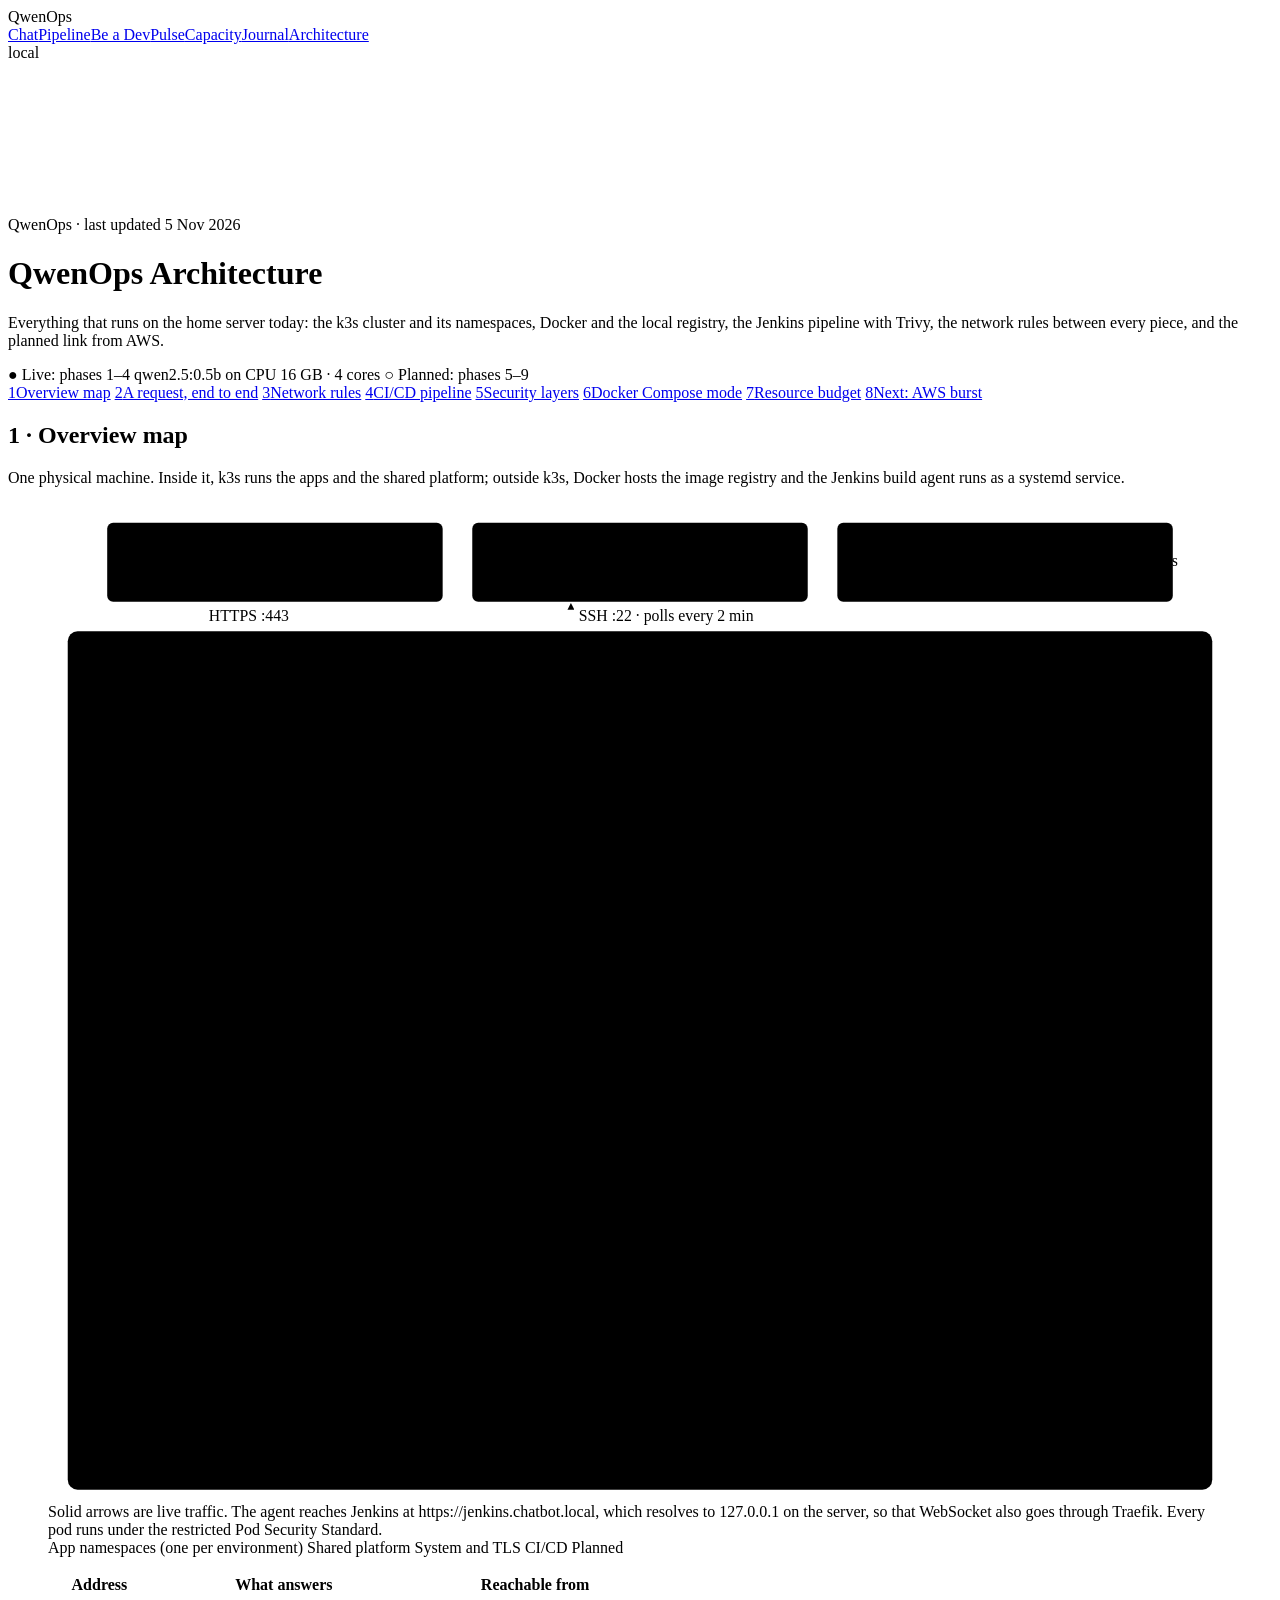
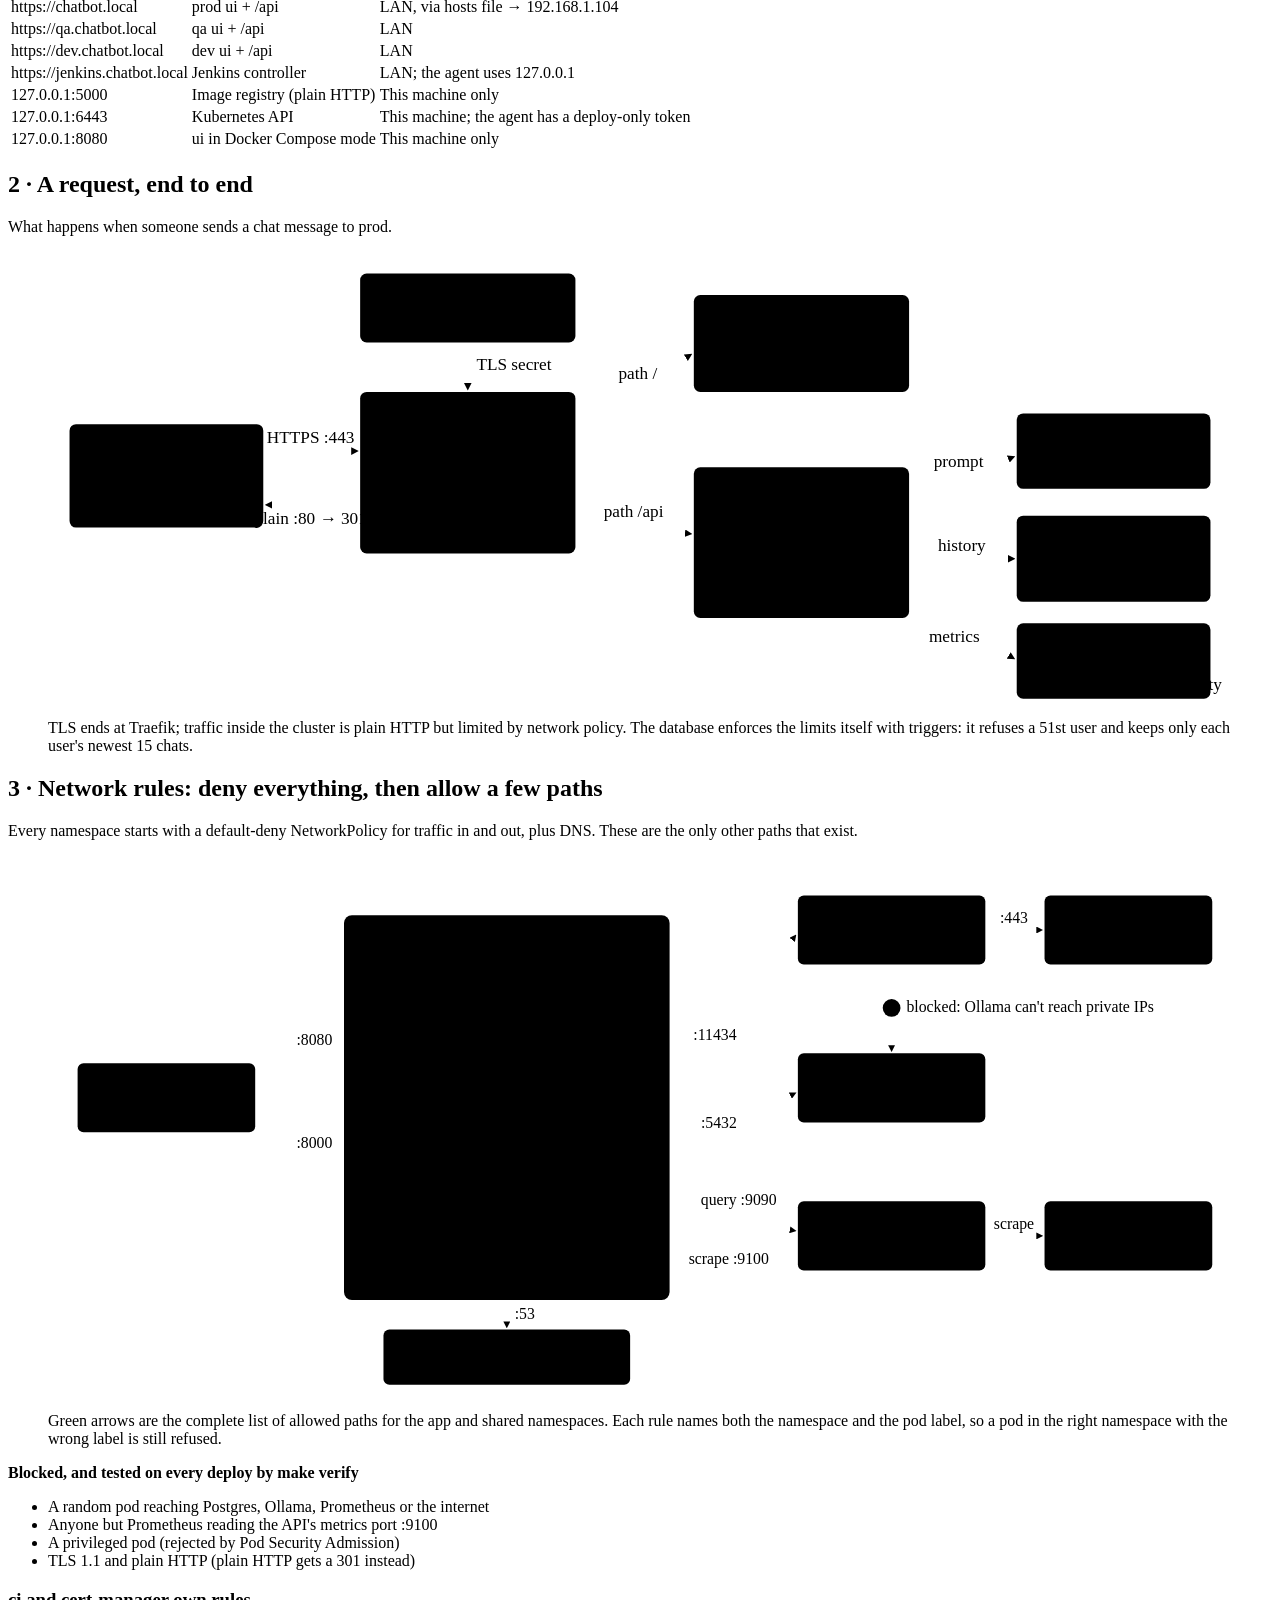
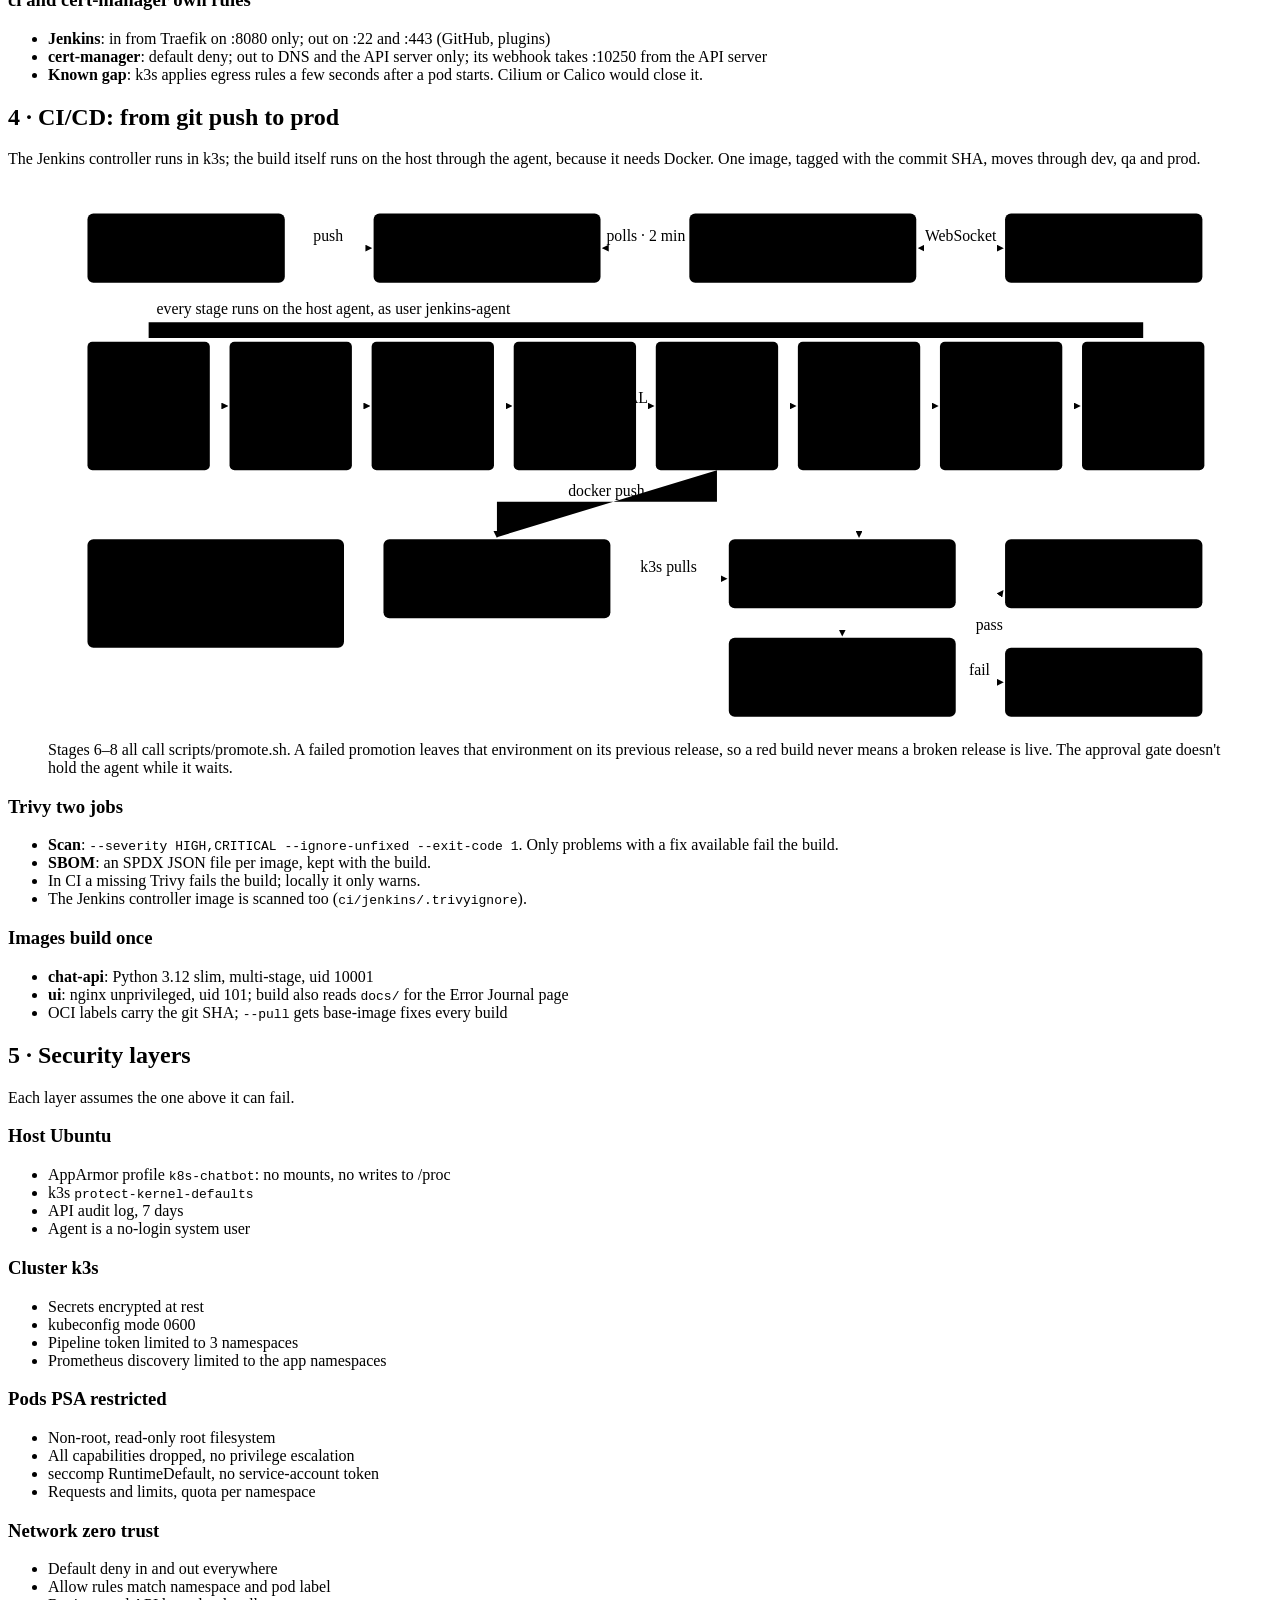
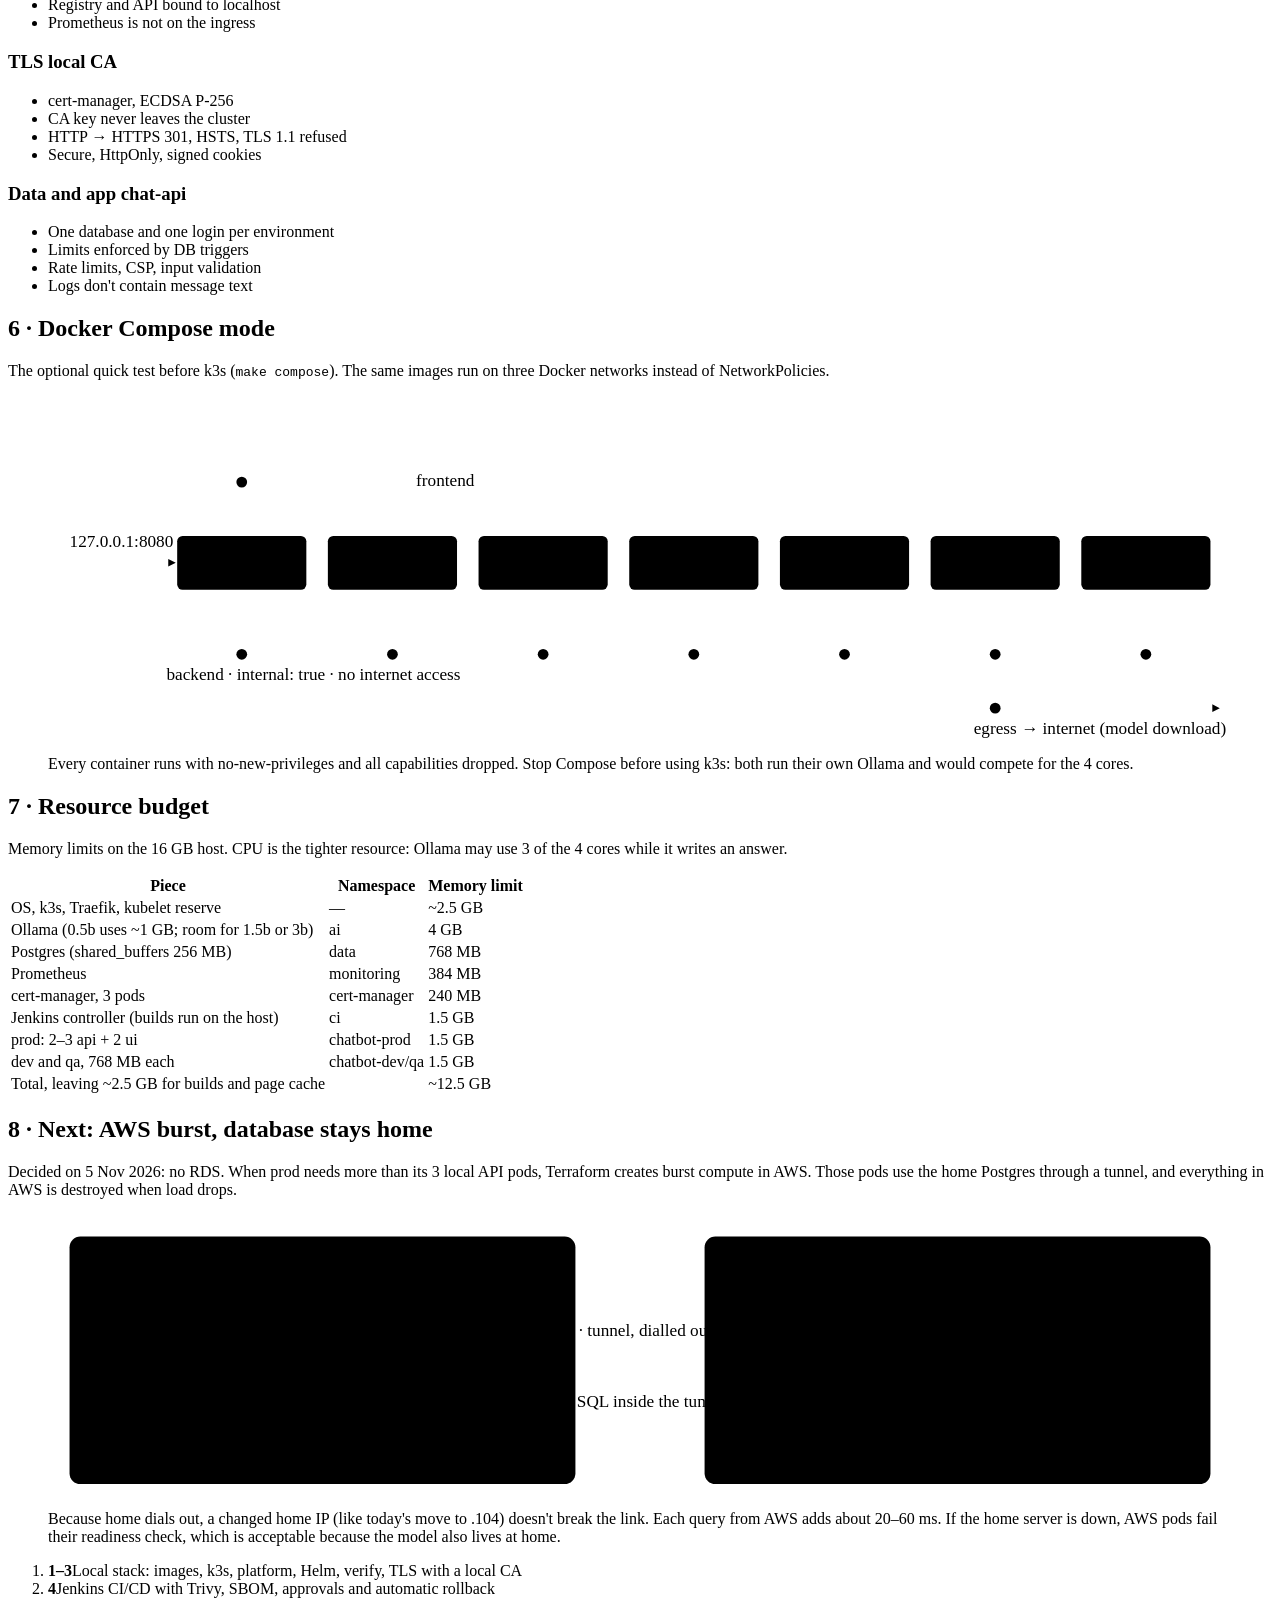
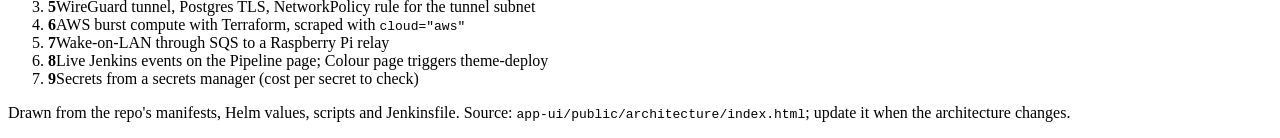
==== app-ui/public/architecture/index.html @ 025d4167 "feat(ui): architecture page at /architecture/ Diagrams of the whole setup: overview map of the host " ====
<!doctype html>
<html lang="en">
<head>
  <meta charset="utf-8">
  <meta name="viewport" content="width=device-width, initial-scale=1">
  <title>Architecture</title>
  <link rel="stylesheet" href="/styles.css">
  <link rel="stylesheet" href="/architecture/architecture.css">
</head>
<body>
  <header>
    <div class="brand">Qwen<span>Ops</span></div>
    <nav><a href="/">Chat</a><a href="/pipeline/">Pipeline</a><a href="/dev/">Be a Dev</a><a href="/pulse/">Pulse</a><a href="/capacity/">Capacity</a><a href="/journal/">Journal</a><a href="/architecture/">Architecture</a></nav>
    <div class="env">local</div>
  </header>
  <main class="wide arch">
<!-- shared arrowheads -->
<svg class="defs-svg" aria-hidden="true" focusable="false">
  <defs>
    <marker id="ah" viewBox="0 0 10 10" refX="9" refY="5" markerWidth="7" markerHeight="7" orient="auto-start-reverse"><path d="M0,0 L10,5 L0,10 z" class="mk"/></marker>
    <marker id="ah-a" viewBox="0 0 10 10" refX="9" refY="5" markerWidth="7" markerHeight="7" orient="auto-start-reverse"><path d="M0,0 L10,5 L0,10 z" class="mk-a"/></marker>
    <marker id="ah-d" viewBox="0 0 10 10" refX="9" refY="5" markerWidth="7" markerHeight="7" orient="auto-start-reverse"><path d="M0,0 L10,5 L0,10 z" class="mk-d"/></marker>
    <marker id="ah-p" viewBox="0 0 10 10" refX="9" refY="5" markerWidth="7" markerHeight="7" orient="auto-start-reverse"><path d="M0,0 L10,5 L0,10 z" class="mk-p"/></marker>
  </defs>
</svg>
<div class="arch-head">
  <div class="eyebrow">QwenOps · last updated 5 Nov 2026</div>
  <h1>QwenOps Architecture</h1>
  <p class="lede">Everything that runs on the home server today: the k3s cluster and its namespaces, Docker and the local registry, the Jenkins pipeline with Trivy, the network rules between every piece, and the planned link from AWS.</p>
  <div class="pills">
    <span class="pill live">● Live: phases 1–4</span>
    <span class="pill">qwen2.5:0.5b on CPU</span>
    <span class="pill">16 GB · 4 cores</span>
    <span class="pill plan">○ Planned: phases 5–9</span>
  </div>
  <nav class="toc" aria-label="Sections">
    <a href="#overview"><span>1</span>Overview map</a>
    <a href="#request"><span>2</span>A request, end to end</a>
    <a href="#network"><span>3</span>Network rules</a>
    <a href="#pipeline"><span>4</span>CI/CD pipeline</a>
    <a href="#security"><span>5</span>Security layers</a>
    <a href="#compose"><span>6</span>Docker Compose mode</a>
    <a href="#budget"><span>7</span>Resource budget</a>
    <a href="#next"><span>8</span>Next: AWS burst</a>
  </nav>
</div>

<!-- 1. OVERVIEW -->
<section id="overview">
  <div class="sec-head">
    <h2>1 · Overview map</h2>
    <p>One physical machine. Inside it, k3s runs the apps and the shared platform; outside k3s, Docker hosts the image registry and the Jenkins build agent runs as a systemd service.</p>
  </div>
  <figure>
    <div class="sheet">
    <svg viewBox="0 0 1200 1010" role="img" aria-label="The home server runs k3s with kube-system, ci and cert-manager namespaces on top, three app namespaces in the middle, and shared ai, data and monitoring namespaces below. Docker, the Jenkins agent and host hardening sit outside k3s. The browser reaches Traefik over HTTPS; Jenkins polls GitHub.">
      <!-- external -->
      <rect class="ext" x="60" y="20" width="340" height="80" rx="6"/>
      <text x="76" y="44" class="b">Your laptop or phone</text>
      <text x="76" y="64" class="s">Browser · hosts file points to 192.168.1.104</text>
      <text x="76" y="82" class="s">Trusts certs/chatbot-local-ca.crt</text>

      <rect class="ext" x="430" y="20" width="340" height="80" rx="6"/>
      <text x="446" y="44" class="b">GitHub · private repo</text>
      <text x="446" y="64" class="s">master branch · read-only deploy key</text>
      <text x="446" y="82" class="s">Every push runs the pipeline</text>

      <rect class="ext" x="800" y="20" width="340" height="80" rx="6"/>
      <text x="816" y="44" class="b">Public internet</text>
      <text x="816" y="64" class="s">Ollama model registry · image and package mirrors</text>
      <text x="816" y="82" class="s">Reached only by Ollama, Jenkins and host builds</text>

      <!-- host -->
      <rect class="g-host" x="20" y="130" width="1160" height="870" rx="10"/>
      <text x="40" y="155" class="lab">HOME SERVER</text>
      <text x="1160" y="155" text-anchor="end" class="s">Ubuntu 26.10 · 192.168.1.104 wired / .105 Wi-Fi · 16 GB RAM · 4 cores</text>

      <!-- k3s -->
      <rect class="g-k3s" x="40" y="170" width="1120" height="630" rx="8"/>
      <text x="60" y="194" class="lab">K3S CLUSTER</text>
      <text x="1140" y="194" text-anchor="end" class="s">k3s v1.36.5 · containerd · Flannel pods 10.42.0.0/24 · NetworkPolicy enforced</text>

      <!-- row A -->
      <rect class="ns-sys" x="60" y="210" width="340" height="135" rx="6"/>
      <text x="76" y="230" class="m b">kube-system</text>
      <rect class="node" x="76" y="245" width="158" height="84" rx="4"/>
      <text x="88" y="266" class="b">Traefik ingress</text>
      <text x="88" y="284" class="m">:80 → 301 HTTPS</text>
      <text x="88" y="300" class="m">:443 TLS + HSTS</text>
      <text x="88" y="316" class="s">LoadBalancer on .104</text>
      <text x="250" y="266" class="s">CoreDNS</text>
      <text x="250" y="284" class="s">metrics-server</text>
      <text x="250" y="302" class="s">local-path storage</text>
      <text x="250" y="320" class="s">API server :6443</text>

      <rect class="ns-ci" x="430" y="210" width="340" height="135" rx="6"/>
      <text x="446" y="230" class="m b">ci</text>
      <rect class="node" x="446" y="245" width="168" height="84" rx="4"/>
      <text x="458" y="266" class="b">Jenkins controller</text>
      <text x="458" y="284" class="m">:8080 · JCasC</text>
      <text x="458" y="300" class="s">PVC 10 Gi</text>
      <text x="458" y="316" class="s">jenkins.chatbot.local</text>
      <text x="628" y="266" class="s">SA jenkins-deployer</text>
      <text x="628" y="284" class="s">→ dev / qa / prod only</text>
      <text x="628" y="302" class="s">egress :22 and :443</text>
      <text x="628" y="320" class="s">ingress: Traefik only</text>

      <rect class="ns-sys" x="800" y="210" width="340" height="135" rx="6"/>
      <text x="816" y="230" class="m b">cert-manager</text>
      <rect class="node" x="816" y="245" width="158" height="84" rx="4"/>
      <text x="828" y="266" class="b">cert-manager</text>
      <text x="828" y="284" class="s">controller · webhook</text>
      <text x="828" y="300" class="s">cainjector</text>
      <text x="828" y="316" class="s">no internet access</text>
      <text x="988" y="266" class="s">ClusterIssuer</text>
      <text x="988" y="284" class="m">chatbot-local-ca</text>
      <text x="988" y="302" class="s">ECDSA P-256 CA</text>
      <text x="988" y="320" class="s">signs every Ingress cert</text>

      <!-- browser and GitHub links -->
      <path class="flow" d="M155 100 V243" marker-end="url(#ah)"/>
      <text x="163" y="120" class="m">HTTPS :443</text>
      <path class="flow" d="M530 245 V102" marker-end="url(#ah)"/>
      <text x="538" y="120" class="m">SSH :22 · polls every 2 min</text>

      <!-- Traefik routing bus -->
      <path class="flow" d="M155 329 V365 H970"/>
      <path class="flow" d="M230 365 V383" marker-end="url(#ah)"/>
      <path class="flow" d="M600 365 V383" marker-end="url(#ah)"/>
      <path class="flow" d="M970 365 V383" marker-end="url(#ah)"/>
      <text x="250" y="359" class="s">routes by hostname: dev.chatbot.local · qa.chatbot.local · chatbot.local</text>

      <!-- row B: app namespaces -->
      <rect class="ns-app" x="60" y="385" width="340" height="170" rx="6"/>
      <text x="76" y="405" class="m b">chatbot-dev</text>
      <text x="384" y="405" text-anchor="end" class="m s">dev.chatbot.local</text>
      <rect class="node" x="76" y="420" width="140" height="72" rx="4"/>
      <text x="88" y="441" class="b">ui · nginx</text>
      <text x="88" y="459" class="m">:8080</text>
      <text x="88" y="475" class="s">static pages</text>
      <rect class="node" x="232" y="420" width="152" height="72" rx="4"/>
      <text x="244" y="441" class="b">chat-api</text>
      <text x="244" y="459" class="m">FastAPI :8000</text>
      <text x="244" y="475" class="m">metrics :9100</text>
      <text x="76" y="520" class="s">1 api + 1 ui · quota 768 Mi</text>
      <text x="76" y="538" class="s">own DB chat_dev · own theme</text>

      <rect class="ns-app" x="430" y="385" width="340" height="170" rx="6"/>
      <text x="446" y="405" class="m b">chatbot-qa</text>
      <text x="754" y="405" text-anchor="end" class="m s">qa.chatbot.local</text>
      <rect class="node" x="446" y="420" width="140" height="72" rx="4"/>
      <text x="458" y="441" class="b">ui · nginx</text>
      <text x="458" y="459" class="m">:8080</text>
      <text x="458" y="475" class="s">static pages</text>
      <rect class="node" x="602" y="420" width="152" height="72" rx="4"/>
      <text x="614" y="441" class="b">chat-api</text>
      <text x="614" y="459" class="m">FastAPI :8000</text>
      <text x="614" y="475" class="m">metrics :9100</text>
      <text x="446" y="520" class="s">1 api + 1 ui · quota 768 Mi</text>
      <text x="446" y="538" class="s">own DB chat_qa · same image as dev</text>

      <rect class="ns-app" x="800" y="385" width="340" height="170" rx="6"/>
      <text x="816" y="405" class="m b">chatbot-prod</text>
      <text x="1124" y="405" text-anchor="end" class="m s">chatbot.local</text>
      <rect class="node" x="816" y="420" width="140" height="72" rx="4"/>
      <text x="828" y="441" class="b">ui · nginx ×2</text>
      <text x="828" y="459" class="m">:8080</text>
      <text x="828" y="475" class="s">static pages</text>
      <rect class="node" x="972" y="420" width="152" height="72" rx="4"/>
      <text x="984" y="441" class="b">chat-api ×2–3</text>
      <text x="984" y="459" class="m">FastAPI :8000</text>
      <text x="984" y="475" class="m">metrics :9100</text>
      <text x="816" y="520" class="s">HPA 2–3 api at 70% CPU · PDB</text>
      <text x="816" y="538" class="s">quota 1.5 Gi · deploy needs approval</text>

      <!-- api to shared bus -->
      <path class="flow" d="M308 492 V580 M678 492 V580 M1048 492 V580 M230 580 H1048"/>
      <path class="flow" d="M230 580 V608" marker-end="url(#ah)"/>
      <path class="flow" d="M600 580 V608" marker-end="url(#ah)"/>
      <path class="flow" d="M970 580 V608" marker-end="url(#ah)"/>
      <text x="330" y="574" class="s">only chat-api pods may call these</text>
      <text x="238" y="600" class="m">:11434</text>
      <text x="608" y="600" class="m">:5432</text>
      <text x="978" y="600" class="m">:9090</text>

      <!-- row C: shared -->
      <rect class="ns-shared" x="60" y="610" width="340" height="170" rx="6"/>
      <text x="76" y="630" class="m b">ai</text>
      <text x="384" y="630" text-anchor="end" class="s">one model for all envs</text>
      <rect class="node" x="76" y="645" width="170" height="80" rx="4"/>
      <text x="88" y="666" class="b">Ollama 0.30.10</text>
      <text x="88" y="684" class="m">:11434</text>
      <text x="88" y="700" class="m">qwen2.5:0.5b</text>
      <text x="88" y="716" class="s">PVC 5 Gi for models</text>
      <text x="262" y="666" class="s">limit 3 CPU · 4 Gi</text>
      <text x="262" y="684" class="s">1 model loaded</text>
      <text x="262" y="702" class="s">egress: internet :443</text>
      <text x="262" y="720" class="s">(model download only)</text>
      <text x="76" y="760" class="s">An init container pulls the model once.</text>

      <rect class="ns-shared" x="430" y="610" width="340" height="170" rx="6"/>
      <text x="446" y="630" class="m b">data</text>
      <text x="754" y="630" text-anchor="end" class="s">one Postgres, all envs</text>
      <rect class="node" x="446" y="645" width="170" height="80" rx="4"/>
      <text x="458" y="666" class="b">Postgres 16</text>
      <text x="458" y="684" class="m">:5432 · SCRAM</text>
      <text x="458" y="700" class="s">PVC 2 Gi</text>
      <text x="458" y="716" class="s">max 60 connections</text>
      <text x="632" y="666" class="m">chat_dev</text>
      <text x="632" y="684" class="m">chat_qa</text>
      <text x="632" y="702" class="m">chat_prod</text>
      <text x="632" y="720" class="s">1 login role per DB</text>
      <text x="446" y="760" class="s pl">Planned: AWS burst pods reach it via WireGuard</text>

      <rect class="ns-shared" x="800" y="610" width="340" height="170" rx="6"/>
      <text x="816" y="630" class="m b">monitoring</text>
      <text x="1124" y="630" text-anchor="end" class="s">private, not on ingress</text>
      <rect class="node" x="816" y="645" width="170" height="80" rx="4"/>
      <text x="828" y="666" class="b">Prometheus v3.5</text>
      <text x="828" y="684" class="m">:9090</text>
      <text x="828" y="700" class="s">scrapes every 15 s</text>
      <text x="828" y="716" class="s">keeps 24 h / 300 MB</text>
      <text x="1002" y="666" class="s">scrapes api :9100</text>
      <text x="1002" y="684" class="s">+ kubelet :10250</text>
      <text x="1002" y="702" class="s">feeds the Pulse and</text>
      <text x="1002" y="720" class="s">Capacity pages</text>
      <text x="816" y="760" class="s">Queried with fixed PromQL only.</text>

      <!-- host band, outside k3s -->
      <rect class="node" x="60" y="830" width="340" height="150" rx="6"/>
      <text x="76" y="852" class="b">Docker Engine</text>
      <text x="76" y="878" class="s">make test: throwaway</text>
      <text x="76" y="894" class="s">Postgres + Python containers</text>
      <text x="76" y="918" class="s">make compose: optional</text>
      <text x="76" y="934" class="s">quick test (section 6)</text>
      <rect class="ns-sys" x="250" y="865" width="136" height="70" rx="4"/>
      <text x="262" y="886" class="b">registry:2</text>
      <text x="262" y="904" class="m">127.0.0.1:5000</text>
      <text x="262" y="920" class="s">localhost only</text>

      <rect class="ns-ci" x="430" y="830" width="340" height="150" rx="6"/>
      <text x="446" y="852" class="b">Jenkins agent (systemd service)</text>
      <text x="446" y="876" class="s">user jenkins-agent · in the docker group</text>
      <text x="446" y="894" class="s">docker build · hadolint · Trivy · helm</text>
      <text x="446" y="912" class="s">kubeconfig → SA jenkins-deployer</text>
      <text x="446" y="930" class="s">needrestart never restarts it mid-build</text>

      <rect class="ns-sys" x="800" y="830" width="340" height="150" rx="6"/>
      <text x="816" y="852" class="b">Host hardening</text>
      <text x="816" y="876" class="s">AppArmor profile k8s-chatbot on every pod</text>
      <text x="816" y="894" class="s">kernel protections · API audit log (7 days)</text>
      <text x="816" y="912" class="s">Kubernetes secrets encrypted at rest</text>
      <text x="816" y="930" class="s">4 GB swap · kubelet reserves 1.25 GB</text>

      <!-- host band links -->
      <path class="flow" d="M318 865 V802" marker-end="url(#ah)"/>
      <text x="326" y="820" class="s">containerd pulls images</text>
      <path class="flow" d="M600 830 V802" marker-end="url(#ah)"/>
      <text x="608" y="820" class="s">helm → API :6443</text>
      <path class="flow" d="M430 900 H388" marker-end="url(#ah)"/>
      <text x="409" y="892" text-anchor="middle" class="m halo">push</text>
      <path class="flow dash" d="M770 905 H785 V300 H772" marker-end="url(#ah)" marker-start="url(#ah)"/>
      <text x="797" y="760" transform="rotate(-90 797 760)" class="m">WebSocket · HTTPS</text>
    </svg>
    </div>
    <figcaption>Solid arrows are live traffic. The agent reaches Jenkins at https://jenkins.chatbot.local, which resolves to 127.0.0.1 on the server, so that WebSocket also goes through Traefik. Every pod runs under the restricted Pod Security Standard.</figcaption>
    <div class="key">
      <span><i class="lg-app"></i>App namespaces (one per environment)</span>
      <span><i class="lg-shared"></i>Shared platform</span>
      <span><i class="lg-sys"></i>System and TLS</span>
      <span><i class="lg-ci"></i>CI/CD</span>
      <span><i class="lg-plan"></i>Planned</span>
    </div>
  </figure>

  <div class="table-wrap">
    <table>
      <thead><tr><th>Address</th><th>What answers</th><th>Reachable from</th></tr></thead>
      <tbody>
        <tr><td class="mono">https://chatbot.local</td><td>prod ui + /api</td><td>LAN, via hosts file → 192.168.1.104</td></tr>
        <tr><td class="mono">https://qa.chatbot.local</td><td>qa ui + /api</td><td>LAN</td></tr>
        <tr><td class="mono">https://dev.chatbot.local</td><td>dev ui + /api</td><td>LAN</td></tr>
        <tr><td class="mono">https://jenkins.chatbot.local</td><td>Jenkins controller</td><td>LAN; the agent uses 127.0.0.1</td></tr>
        <tr><td class="mono">127.0.0.1:5000</td><td>Image registry (plain HTTP)</td><td>This machine only</td></tr>
        <tr><td class="mono">127.0.0.1:6443</td><td>Kubernetes API</td><td>This machine; the agent has a deploy-only token</td></tr>
        <tr><td class="mono">127.0.0.1:8080</td><td>ui in Docker Compose mode</td><td>This machine only</td></tr>
      </tbody>
    </table>
  </div>
</section>

<!-- 2. REQUEST -->
<section id="request">
  <div class="sec-head">
    <h2>2 · A request, end to end</h2>
    <p>What happens when someone sends a chat message to prod.</p>
  </div>
  <figure>
    <div class="sheet">
    <svg viewBox="0 0 1100 430" role="img" aria-label="The browser connects to Traefik on port 443, where TLS ends using a certificate from cert-manager. Traefik sends / to the nginx ui and /api to chat-api. chat-api calls Ollama for the answer, Postgres for history, and Prometheus for the dashboards.">
      <rect class="ns-sys" x="290" y="20" width="200" height="64" rx="6"/>
      <text x="306" y="44" class="b">cert-manager</text>
      <text x="306" y="64" class="s">signs each env's cert</text>
      <path class="flow dash" d="M390 84 V128" marker-end="url(#ah)"/>
      <text x="398" y="110" class="s">TLS secret</text>

      <rect class="ext" x="20" y="160" width="180" height="96" rx="6"/>
      <text x="36" y="184" class="b">Browser</text>
      <text x="36" y="204" class="m">chatbot.local</text>
      <text x="36" y="222" class="s">hosts → 192.168.1.104</text>
      <text x="36" y="240" class="s">trusts the local CA</text>

      <rect class="ns-sys" x="290" y="130" width="200" height="150" rx="6"/>
      <text x="306" y="154" class="b">Traefik (kube-system)</text>
      <text x="306" y="176" class="m">websecure :443</text>
      <text x="306" y="194" class="s">TLS ends here</text>
      <text x="306" y="212" class="s">adds HSTS (1 day)</text>
      <text x="306" y="230" class="s">routes by Host + path</text>
      <text x="306" y="250" class="m">web :80 → 301</text>

      <path class="flow-a" d="M200 185 H288" marker-end="url(#ah-a)"/>
      <text x="244" y="177" text-anchor="middle" class="m">HTTPS :443</text>
      <path class="flow dash" d="M288 235 H202" marker-end="url(#ah)"/>
      <text x="244" y="253" text-anchor="middle" class="s">plain :80 → 301</text>

      <rect class="ns-app" x="600" y="40" width="200" height="90" rx="6"/>
      <text x="616" y="64" class="b">ui · nginx :8080</text>
      <text x="616" y="84" class="s">HTML, JS, CSS</text>
      <text x="616" y="102" class="s">CSP + security headers</text>

      <rect class="ns-app" x="600" y="200" width="200" height="140" rx="6"/>
      <text x="616" y="224" class="b">chat-api :8000</text>
      <text x="616" y="244" class="s">FastAPI</text>
      <text x="616" y="262" class="s">rate limits per user and IP</text>
      <text x="616" y="280" class="s">signed HttpOnly uid cookie</text>
      <text x="616" y="298" class="s">input validation</text>
      <text x="616" y="320" class="m">metrics :9100 (private)</text>

      <path class="flow-a" d="M490 160 L598 95" marker-end="url(#ah-a)"/>
      <text x="548" y="118" text-anchor="middle" class="m halo">path /</text>
      <path class="flow-a" d="M490 250 L598 262" marker-end="url(#ah-a)"/>
      <text x="544" y="246" text-anchor="middle" class="m halo">path /api</text>

      <rect class="ns-shared" x="900" y="150" width="180" height="70" rx="6"/>
      <text x="916" y="174" class="b">Ollama :11434</text>
      <text x="916" y="194" class="m">qwen2.5:0.5b</text>
      <text x="916" y="212" class="s">streams tokens back</text>

      <rect class="ns-shared" x="900" y="245" width="180" height="80" rx="6"/>
      <text x="916" y="269" class="b">Postgres :5432</text>
      <text x="916" y="289" class="m">chat_&lt;env&gt; database</text>
      <text x="916" y="307" class="s">50 users · 15 chats each</text>

      <rect class="ns-shared" x="900" y="345" width="180" height="70" rx="6"/>
      <text x="916" y="369" class="b">Prometheus :9090</text>
      <text x="916" y="389" class="s">fixed PromQL only</text>
      <text x="916" y="407" class="s">for /api/pulse, /api/capacity</text>

      <path class="flow-a" d="M800 230 L898 190" marker-end="url(#ah-a)"/>
      <text x="846" y="200" text-anchor="middle" class="s halo">prompt</text>
      <path class="flow-a" d="M800 285 H898" marker-end="url(#ah-a)"/>
      <text x="849" y="278" text-anchor="middle" class="s halo">history</text>
      <path class="flow-a" d="M800 320 L898 378" marker-end="url(#ah-a)"/>
      <text x="842" y="362" text-anchor="middle" class="s halo">metrics</text>
    </svg>
    </div>
    <figcaption>TLS ends at Traefik; traffic inside the cluster is plain HTTP but limited by network policy. The database enforces the limits itself with triggers: it refuses a 51st user and keeps only each user's newest 15 chats.</figcaption>
  </figure>
</section>

<!-- 3. NETWORK -->
<section id="network">
  <div class="sec-head">
    <h2>3 · Network rules: deny everything, then allow a few paths</h2>
    <p>Every namespace starts with a default-deny NetworkPolicy for traffic in and out, plus DNS. These are the only other paths that exist.</p>
  </div>
  <figure>
    <div class="sheet">
    <svg viewBox="0 0 1200 560" role="img" aria-label="Allowed paths: Traefik to ui on 8080 and to chat-api on 8000; chat-api to Ollama 11434, Postgres 5432 and Prometheus 9090; Prometheus scrapes chat-api on 9100 and the node on 6443 and 10250; Ollama to the public internet on 443. Ollama to Postgres is blocked. Every pod may use CoreDNS on 53.">
      <rect class="ns-sys" x="30" y="210" width="180" height="70" rx="6"/>
      <text x="46" y="236" class="b">Traefik</text>
      <text x="46" y="256" class="m">kube-system</text>

      <rect class="ns-app" x="300" y="60" width="330" height="390" rx="8"/>
      <text x="316" y="84" class="lab">CHATBOT-DEV / QA / PROD</text>
      <text x="316" y="102" class="s">default deny, in and out</text>
      <rect class="node" x="340" y="120" width="250" height="70" rx="4"/>
      <text x="356" y="146" class="b">ui pods</text>
      <text x="356" y="166" class="m">listen :8080</text>
      <rect class="node" x="340" y="290" width="250" height="90" rx="4"/>
      <text x="356" y="316" class="b">chat-api pods</text>
      <text x="356" y="336" class="m">:8000 app</text>
      <text x="356" y="354" class="m">:9100 metrics</text>

      <rect class="ns-shared" x="760" y="40" width="190" height="70" rx="6"/>
      <text x="776" y="66" class="b">Ollama</text>
      <text x="776" y="86" class="m">ai · :11434</text>
      <rect class="ns-shared" x="760" y="200" width="190" height="70" rx="6"/>
      <text x="776" y="226" class="b">Postgres</text>
      <text x="776" y="246" class="m">data · :5432</text>
      <rect class="ns-shared" x="760" y="350" width="190" height="70" rx="6"/>
      <text x="776" y="376" class="b">Prometheus</text>
      <text x="776" y="396" class="m">monitoring · :9090</text>

      <rect class="ext" x="1010" y="40" width="170" height="70" rx="6"/>
      <text x="1026" y="66" class="b">Public internet</text>
      <text x="1026" y="86" class="s">private ranges excluded</text>
      <rect class="ns-sys" x="1010" y="350" width="170" height="70" rx="6"/>
      <text x="1026" y="376" class="b">Node IP</text>
      <text x="1026" y="396" class="m">:6443 · :10250</text>

      <rect class="ns-sys" x="340" y="480" width="250" height="56" rx="6"/>
      <text x="356" y="504" class="b">CoreDNS (kube-system)</text>
      <text x="356" y="524" class="s">every pod may use :53, nothing else</text>

      <path class="flow-a" d="M210 235 L338 160" marker-end="url(#ah-a)"/>
      <text x="270" y="192" text-anchor="middle" class="m halo">:8080</text>
      <path class="flow-a" d="M210 255 L338 330" marker-end="url(#ah-a)"/>
      <text x="270" y="296" text-anchor="middle" class="m halo">:8000</text>
      <path class="flow-a" d="M590 300 L758 80" marker-end="url(#ah-a)"/>
      <text x="676" y="186" text-anchor="middle" class="m halo">:11434</text>
      <path class="flow-a" d="M590 325 L758 240" marker-end="url(#ah-a)"/>
      <text x="680" y="276" text-anchor="middle" class="m halo">:5432</text>
      <path class="flow-a" d="M590 350 L758 380" marker-end="url(#ah-a)"/>
      <text x="700" y="354" text-anchor="middle" class="m halo">query :9090</text>
      <path class="flow-a" d="M758 405 L592 370" marker-end="url(#ah-a)"/>
      <text x="690" y="414" text-anchor="middle" class="m halo">scrape :9100</text>
      <path class="flow-a" d="M950 75 H1008" marker-end="url(#ah-a)"/>
      <text x="979" y="68" text-anchor="middle" class="m">:443</text>
      <path class="flow-a" d="M950 385 H1008" marker-end="url(#ah-a)"/>
      <text x="979" y="378" text-anchor="middle" class="s">scrape</text>
      <path class="flow-a" d="M465 450 V478" marker-end="url(#ah-a)"/>
      <text x="473" y="469" class="m">:53</text>

      <path class="flow-d" d="M855 110 V198" marker-end="url(#ah-d)"/>
      <circle class="x-mark" cx="855" cy="154" r="9"/>
      <path class="x-line" d="M850 149 L860 159 M860 149 L850 159"/>
      <text x="870" y="158" class="s dn">blocked: Ollama can't reach private IPs</text>
    </svg>
    </div>
    <figcaption>Green arrows are the complete list of allowed paths for the app and shared namespaces. Each rule names both the namespace and the pod label, so a pod in the right namespace with the wrong label is still refused.</figcaption>
  </figure>
  <div class="grid">
    <div class="blocked">
      <strong>Blocked, and tested on every deploy by make verify</strong>
      <ul>
        <li>A random pod reaching Postgres, Ollama, Prometheus or the internet</li>
        <li>Anyone but Prometheus reading the API's metrics port :9100</li>
        <li>A privileged pod (rejected by Pod Security Admission)</li>
        <li>TLS 1.1 and plain HTTP (plain HTTP gets a 301 instead)</li>
      </ul>
    </div>
    <div class="info">
      <h3>ci and cert-manager <span class="tag">own rules</span></h3>
      <ul>
        <li><b>Jenkins</b>: in from Traefik on :8080 only; out on :22 and :443 (GitHub, plugins)</li>
        <li><b>cert-manager</b>: default deny; out to DNS and the API server only; its webhook takes :10250 from the API server</li>
        <li><b>Known gap</b>: k3s applies egress rules a few seconds after a pod starts. Cilium or Calico would close it.</li>
      </ul>
    </div>
  </div>
</section>

<!-- 4. PIPELINE -->
<section id="pipeline">
  <div class="sec-head">
    <h2>4 · CI/CD: from git push to prod</h2>
    <p>The Jenkins controller runs in k3s; the build itself runs on the host through the agent, because it needs Docker. One image, tagged with the commit SHA, moves through dev, qa and prod.</p>
  </div>
  <figure>
    <div class="sheet">
    <svg viewBox="0 0 1200 560" role="img" aria-label="You push to GitHub; Jenkins polls it every 2 minutes and hands the build to the host agent over a WebSocket. Eight stages run in order: checkout, build, test, Trivy scan, SBOM and push to the local registry, deploy dev, deploy qa, and ship to prod after manual approval. Each deploy runs helm upgrade then verify; if verify fails, helm rolls back.">
      <rect class="ext" x="40" y="30" width="200" height="70" rx="6"/>
      <text x="56" y="56" class="b">You</text>
      <text x="56" y="76" class="m">git push origin master</text>
      <rect class="ext" x="330" y="30" width="230" height="70" rx="6"/>
      <text x="346" y="56" class="b">GitHub</text>
      <text x="346" y="76" class="s">private · read-only deploy key</text>
      <rect class="ns-ci" x="650" y="30" width="230" height="70" rx="6"/>
      <text x="666" y="56" class="b">Jenkins controller</text>
      <text x="666" y="76" class="s">k3s namespace ci</text>
      <rect class="ns-ci" x="970" y="30" width="200" height="70" rx="6"/>
      <text x="986" y="56" class="b">Host agent</text>
      <text x="986" y="76" class="s">runs every stage on the host</text>

      <path class="flow" d="M240 65 H328" marker-end="url(#ah)"/>
      <text x="284" y="58" text-anchor="middle" class="s">push</text>
      <path class="flow" d="M650 65 H562" marker-end="url(#ah)"/>
      <text x="606" y="58" text-anchor="middle" class="s">polls · 2 min</text>
      <path class="flow dash" d="M882 65 H968" marker-end="url(#ah)" marker-start="url(#ah)"/>
      <text x="925" y="58" text-anchor="middle" class="s">WebSocket</text>

      <path class="flow" d="M1070 100 V140"/>
      <path class="flow" d="M102 156 V140 H1110 V156"/>
      <text x="110" y="132" class="s">every stage runs on the host agent, as user jenkins-agent</text>

      <!-- stages: x = 40 + i*144, w 124 -->
      <g>
        <rect class="node" x="40" y="160" width="124" height="130" rx="5"/>
        <text x="50" y="182" class="m s">01</text><text x="70" y="182" class="b">Checkout</text>
        <text x="50" y="206" class="s">git clean -ffdx</text>
        <text x="50" y="222" class="s">image tag = SHA</text>
        <text x="50" y="278" class="m s">≤ 5 min</text>

        <rect class="node" x="184" y="160" width="124" height="130" rx="5"/>
        <text x="194" y="182" class="m s">02</text><text x="214" y="182" class="b">Build</text>
        <text x="194" y="206" class="s">docker build</text>
        <text x="194" y="222" class="s">hadolint lint</text>
        <text x="194" y="238" class="s">chat-api + ui</text>
        <text x="194" y="278" class="m s">≤ 20 min</text>

        <rect class="node" x="328" y="160" width="124" height="130" rx="5"/>
        <text x="338" y="182" class="m s">03</text><text x="358" y="182" class="b">Test</text>
        <text x="338" y="206" class="s">ruff + pytest</text>
        <text x="338" y="222" class="s">against a real</text>
        <text x="338" y="238" class="s">Postgres</text>
        <text x="338" y="278" class="m s">≤ 15 min</text>

        <rect class="ns-deny" x="472" y="160" width="124" height="130" rx="5"/>
        <text x="482" y="182" class="m s">04</text><text x="502" y="182" class="b">Trivy scan</text>
        <text x="482" y="206" class="s">fails on fixable</text>
        <text x="482" y="222" class="s">HIGH / CRITICAL</text>
        <text x="482" y="238" class="s">CVEs</text>
        <text x="482" y="278" class="m s">≤ 15 min</text>

        <rect class="node" x="616" y="160" width="124" height="130" rx="5"/>
        <text x="626" y="182" class="m s">05</text><text x="646" y="182" class="b">SBOM + push</text>
        <text x="626" y="206" class="s">SPDX file per</text>
        <text x="626" y="222" class="s">image (Trivy)</text>
        <text x="626" y="238" class="s">push to :5000</text>
        <text x="626" y="278" class="m s">≤ 10 min</text>

        <rect class="ns-app" x="760" y="160" width="124" height="130" rx="5"/>
        <text x="770" y="182" class="m s">06</text><text x="790" y="182" class="b">Deploy dev</text>
        <text x="770" y="206" class="s">promote.sh dev</text>
        <text x="770" y="222" class="s">verify, else</text>
        <text x="770" y="238" class="s">roll back</text>
        <text x="770" y="278" class="m s">≤ 15 min</text>

        <rect class="ns-app" x="904" y="160" width="124" height="130" rx="5"/>
        <text x="914" y="182" class="m s">07</text><text x="934" y="182" class="b">Deploy qa</text>
        <text x="914" y="206" class="s">same image tag</text>
        <text x="914" y="222" class="s">verify, else</text>
        <text x="914" y="238" class="s">roll back</text>
        <text x="914" y="278" class="m s">≤ 15 min</text>

        <rect class="gate" x="1048" y="160" width="124" height="130" rx="5"/>
        <text x="1058" y="182" class="m s">08</text><text x="1078" y="182" class="b">Ship to prod</text>
        <text x="1058" y="206" class="s">you click</text>
        <text x="1058" y="222" class="s">“Ship it”, then</text>
        <text x="1058" y="238" class="s">the same checks</text>
        <text x="1058" y="278" class="m s">waits ≤ 1 day</text>
      </g>
      <path class="flow" d="M164 225 H182" marker-end="url(#ah)"/>
      <path class="flow" d="M308 225 H326" marker-end="url(#ah)"/>
      <path class="flow" d="M452 225 H470" marker-end="url(#ah)"/>
      <path class="flow" d="M596 225 H614" marker-end="url(#ah)"/>
      <path class="flow" d="M740 225 H758" marker-end="url(#ah)"/>
      <path class="flow" d="M884 225 H902" marker-end="url(#ah)"/>
      <path class="flow" d="M1028 225 H1046" marker-end="url(#ah)"/>

      <!-- row 3 -->
      <rect class="node" x="40" y="360" width="260" height="110" rx="6"/>
      <text x="56" y="384" class="b">What the pipeline may touch</text>
      <text x="56" y="404" class="s">kubeconfig: SA ci/jenkins-deployer</text>
      <text x="56" y="422" class="s">chatbot-dev / -qa / -prod only</text>
      <text x="56" y="440" class="s">no cluster-wide or RBAC rights</text>
      <text x="56" y="458" class="s">SBOMs archived with each build</text>

      <rect class="ns-sys" x="340" y="360" width="230" height="80" rx="6"/>
      <text x="356" y="384" class="b">Local registry</text>
      <text x="356" y="404" class="m">127.0.0.1:5000</text>
      <text x="356" y="422" class="s">registry:2 · tag = git SHA</text>
      <path class="flow" d="M678 290 V322 H455 V358" marker-end="url(#ah)"/>
      <text x="566" y="316" text-anchor="middle" class="s">docker push</text>

      <rect class="node" x="690" y="360" width="230" height="70" rx="6"/>
      <text x="706" y="384" class="b">helm upgrade --install</text>
      <text x="706" y="404" class="m">chatbot-&lt;env&gt;</text>
      <text x="706" y="420" class="m">image.tag=&lt;SHA&gt;</text>
      <path class="flow" d="M570 400 H688" marker-end="url(#ah)"/>
      <text x="629" y="393" text-anchor="middle" class="s">k3s pulls</text>

      <path class="flow" d="M966 290 V310 M1110 290 V310 M822 310 H1110"/>
      <path class="flow" d="M822 290 V358" marker-end="url(#ah)"/>

      <rect class="node" x="690" y="460" width="230" height="80" rx="6"/>
      <text x="706" y="484" class="b">07-verify.sh &lt;env&gt;</text>
      <text x="706" y="504" class="s">TLS, headers, policies, PSA,</text>
      <text x="706" y="522" class="s">DB isolation, metrics privacy</text>
      <path class="flow" d="M805 430 V458" marker-end="url(#ah)"/>

      <rect class="ns-app" x="970" y="360" width="200" height="70" rx="6"/>
      <text x="986" y="384" class="b">✓ Release stays</text>
      <text x="986" y="404" class="s">pipeline moves on</text>
      <rect class="ns-deny" x="970" y="470" width="200" height="70" rx="6"/>
      <text x="986" y="494" class="b">✕ helm rollback</text>
      <text x="986" y="514" class="s">to the last good revision</text>
      <path class="flow-a" d="M920 478 L968 412" marker-end="url(#ah-a)"/>
      <text x="954" y="452" text-anchor="middle" class="s halo">pass</text>
      <path class="flow-d" d="M920 505 H968" marker-end="url(#ah-d)"/>
      <text x="944" y="498" text-anchor="middle" class="s halo">fail</text>
    </svg>
    </div>
    <figcaption>Stages 6–8 all call scripts/promote.sh. A failed promotion leaves that environment on its previous release, so a red build never means a broken release is live. The approval gate doesn't hold the agent while it waits.</figcaption>
  </figure>
  <div class="grid">
    <div class="info">
      <h3>Trivy <span class="tag">two jobs</span></h3>
      <ul>
        <li><b>Scan</b>: <code>--severity HIGH,CRITICAL --ignore-unfixed --exit-code 1</code>. Only problems with a fix available fail the build.</li>
        <li><b>SBOM</b>: an SPDX JSON file per image, kept with the build.</li>
        <li>In CI a missing Trivy fails the build; locally it only warns.</li>
        <li>The Jenkins controller image is scanned too (<code>ci/jenkins/.trivyignore</code>).</li>
      </ul>
    </div>
    <div class="info">
      <h3>Images <span class="tag">build once</span></h3>
      <ul>
        <li><b>chat-api</b>: Python 3.12 slim, multi-stage, uid 10001</li>
        <li><b>ui</b>: nginx unprivileged, uid 101; build also reads <code>docs/</code> for the Error Journal page</li>
        <li>OCI labels carry the git SHA; <code>--pull</code> gets base-image fixes every build</li>
      </ul>
    </div>
  </div>
</section>

<!-- 5. SECURITY -->
<section id="security">
  <div class="sec-head">
    <h2>5 · Security layers</h2>
    <p>Each layer assumes the one above it can fail.</p>
  </div>
  <div class="grid">
    <div class="info"><h3>Host <span class="tag">Ubuntu</span></h3><ul>
      <li>AppArmor profile <code>k8s-chatbot</code>: no mounts, no writes to /proc</li>
      <li>k3s <code>protect-kernel-defaults</code></li>
      <li>API audit log, 7 days</li>
      <li>Agent is a no-login system user</li></ul></div>
    <div class="info"><h3>Cluster <span class="tag">k3s</span></h3><ul>
      <li>Secrets encrypted at rest</li>
      <li>kubeconfig mode 0600</li>
      <li>Pipeline token limited to 3 namespaces</li>
      <li>Prometheus discovery limited to the app namespaces</li></ul></div>
    <div class="info"><h3>Pods <span class="tag">PSA restricted</span></h3><ul>
      <li>Non-root, read-only root filesystem</li>
      <li>All capabilities dropped, no privilege escalation</li>
      <li>seccomp RuntimeDefault, no service-account token</li>
      <li>Requests and limits, quota per namespace</li></ul></div>
    <div class="info"><h3>Network <span class="tag">zero trust</span></h3><ul>
      <li>Default deny in and out everywhere</li>
      <li>Allow rules match namespace and pod label</li>
      <li>Registry and API bound to localhost</li>
      <li>Prometheus is not on the ingress</li></ul></div>
    <div class="info"><h3>TLS <span class="tag">local CA</span></h3><ul>
      <li>cert-manager, ECDSA P-256</li>
      <li>CA key never leaves the cluster</li>
      <li>HTTP → HTTPS 301, HSTS, TLS 1.1 refused</li>
      <li>Secure, HttpOnly, signed cookies</li></ul></div>
    <div class="info"><h3>Data and app <span class="tag">chat-api</span></h3><ul>
      <li>One database and one login per environment</li>
      <li>Limits enforced by DB triggers</li>
      <li>Rate limits, CSP, input validation</li>
      <li>Logs don't contain message text</li></ul></div>
  </div>
</section>

<!-- 6. COMPOSE -->
<section id="compose">
  <div class="sec-head">
    <h2>6 · Docker Compose mode</h2>
    <p>The optional quick test before k3s (<code>make compose</code>). The same images run on three Docker networks instead of NetworkPolicies.</p>
  </div>
  <figure>
    <div class="sheet">
    <svg viewBox="0 0 1100 330" role="img" aria-label="Seven containers. All join the internal backend network, which has no internet. Only ui also joins the frontend network and is published on 127.0.0.1:8080. Only ollama also joins the egress network to download the model.">
      <text x="20" y="140" class="m">127.0.0.1:8080</text>
      <path class="flow" d="M20 155 H118" marker-end="url(#ah)"/>

      <path class="net net-front" d="M150 80 H330"/>
      <text x="342" y="84" class="s">frontend</text>
      <path class="flow" d="M180 80 V130"/>
      <circle class="dot-front" cx="180" cy="80" r="5"/>

      <rect class="ns-app" x="120" y="130" width="120" height="50" rx="5"/>
      <text x="132" y="152" class="b">ui</text><text x="132" y="170" class="s">nginx :8080</text>
      <rect class="ns-app" x="260" y="130" width="120" height="50" rx="5"/>
      <text x="272" y="152" class="b">chat-api</text><text x="272" y="170" class="s">:8000</text>
      <rect class="node" x="400" y="130" width="120" height="50" rx="5"/>
      <text x="412" y="152" class="b">migrate</text><text x="412" y="170" class="s">one-shot schema</text>
      <rect class="ns-shared" x="540" y="130" width="120" height="50" rx="5"/>
      <text x="552" y="152" class="b">postgres</text><text x="552" y="170" class="s">volume pgdata</text>
      <rect class="ns-shared" x="680" y="130" width="120" height="50" rx="5"/>
      <text x="692" y="152" class="b">prometheus</text><text x="692" y="170" class="s">internal only</text>
      <rect class="ns-shared" x="820" y="130" width="120" height="50" rx="5"/>
      <text x="832" y="152" class="b">ollama</text><text x="832" y="170" class="s">volume models</text>
      <rect class="node" x="960" y="130" width="120" height="50" rx="5"/>
      <text x="972" y="152" class="b">ollama-pull</text><text x="972" y="170" class="s">pulls the model</text>

      <path class="flow" d="M180 180 V240 M320 180 V240 M460 180 V240 M600 180 V240 M740 180 V240 M1020 180 V240 M880 180 V290"/>
      <path class="net net-back" d="M110 240 H1090"/>
      <circle class="dot-back" cx="180" cy="240" r="5"/><circle class="dot-back" cx="320" cy="240" r="5"/>
      <circle class="dot-back" cx="460" cy="240" r="5"/><circle class="dot-back" cx="600" cy="240" r="5"/>
      <circle class="dot-back" cx="740" cy="240" r="5"/><circle class="dot-back" cx="880" cy="240" r="5"/>
      <circle class="dot-back" cx="1020" cy="240" r="5"/>
      <text x="110" y="264" class="s">backend · internal: true · no internet access</text>

      <path class="net net-egress" d="M860 290 H1050"/>
      <circle class="dot-egress" cx="880" cy="290" r="5"/>
      <path class="flow" d="M1052 290 H1088" marker-end="url(#ah)"/>
      <text x="860" y="314" class="s">egress → internet (model download)</text>
    </svg>
    </div>
    <figcaption>Every container runs with no-new-privileges and all capabilities dropped. Stop Compose before using k3s: both run their own Ollama and would compete for the 4 cores.</figcaption>
  </figure>
</section>

<!-- 7. BUDGET -->
<section id="budget">
  <div class="sec-head">
    <h2>7 · Resource budget</h2>
    <p>Memory limits on the 16 GB host. CPU is the tighter resource: Ollama may use 3 of the 4 cores while it writes an answer.</p>
  </div>
  <div class="table-wrap">
    <table>
      <thead><tr><th>Piece</th><th>Namespace</th><th class="num">Memory limit</th></tr></thead>
      <tbody>
        <tr><td>OS, k3s, Traefik, kubelet reserve</td><td>—</td><td class="num">~2.5 GB</td></tr>
        <tr><td>Ollama (0.5b uses ~1 GB; room for 1.5b or 3b)</td><td class="mono">ai</td><td class="num">4 GB</td></tr>
        <tr><td>Postgres (shared_buffers 256 MB)</td><td class="mono">data</td><td class="num">768 MB</td></tr>
        <tr><td>Prometheus</td><td class="mono">monitoring</td><td class="num">384 MB</td></tr>
        <tr><td>cert-manager, 3 pods</td><td class="mono">cert-manager</td><td class="num">240 MB</td></tr>
        <tr><td>Jenkins controller (builds run on the host)</td><td class="mono">ci</td><td class="num">1.5 GB</td></tr>
        <tr><td>prod: 2–3 api + 2 ui</td><td class="mono">chatbot-prod</td><td class="num">1.5 GB</td></tr>
        <tr><td>dev and qa, 768 MB each</td><td class="mono">chatbot-dev/qa</td><td class="num">1.5 GB</td></tr>
      </tbody>
      <tfoot><tr><td>Total, leaving ~2.5 GB for builds and page cache</td><td></td><td class="num">~12.5 GB</td></tr></tfoot>
    </table>
  </div>
</section>

<!-- 8. NEXT -->
<section id="next">
  <div class="sec-head">
    <h2>8 · Next: AWS burst, database stays home</h2>
    <p>Decided on 5 Nov 2026: no RDS. When prod needs more than its 3 local API pods, Terraform creates burst compute in AWS. Those pods use the home Postgres through a tunnel, and everything in AWS is destroyed when load drops.</p>
  </div>
  <figure>
    <div class="sheet">
    <svg viewBox="0 0 1100 270" role="img" aria-label="Planned. The home server's WireGuard client dials out to a WireGuard endpoint on the AWS burst node. Burst chat-api pods in AWS send SQL through the tunnel to Postgres at home. AWS holds no data.">
      <rect class="g-host" x="20" y="20" width="470" height="230" rx="10"/>
      <text x="40" y="46" class="lab">HOME SERVER · K3S</text>
      <rect class="ns-shared" x="40" y="100" width="190" height="80" rx="6"/>
      <text x="56" y="124" class="b">Postgres</text>
      <text x="56" y="144" class="m">data · :5432</text>
      <text x="56" y="162" class="s">TLS verify-full · SCRAM</text>
      <rect class="node" x="280" y="100" width="190" height="80" rx="6"/>
      <text x="296" y="124" class="b">WireGuard</text>
      <text x="296" y="144" class="s">dials out to AWS</text>
      <text x="296" y="162" class="s">no port forward needed</text>
      <text x="40" y="226" class="s">Data never leaves home. Backups: nightly pg_dump (to do).</text>

      <rect class="ns-plan" x="610" y="20" width="470" height="230" rx="10"/>
      <text x="630" y="46" class="lab">AWS · TERRAFORM · DESTROYED WHEN IDLE</text>
      <rect class="node" x="630" y="100" width="190" height="80" rx="6"/>
      <text x="646" y="124" class="b">WireGuard endpoint</text>
      <text x="646" y="144" class="m">UDP 51820</text>
      <text x="646" y="162" class="s">on the burst node</text>
      <rect class="ns-app" x="870" y="100" width="190" height="80" rx="6"/>
      <text x="886" y="124" class="b">Burst chat-api pods</text>
      <text x="886" y="144" class="s">prod overflow (Phase 6)</text>
      <text x="886" y="162" class="s">readiness needs the DB</text>
      <text x="630" y="226" class="s">Nothing here holds data, so terraform destroy is always safe.</text>

      <path class="flow-p" d="M470 120 H628" marker-end="url(#ah-p)"/>
      <text x="549" y="112" text-anchor="middle" class="s pl">1 · tunnel, dialled out</text>
      <path class="flow" d="M868 160 H822" marker-end="url(#ah)"/>
      <path class="flow-p" d="M630 160 H472" marker-end="url(#ah-p)"/>
      <text x="551" y="178" text-anchor="middle" class="s pl">2 · SQL inside the tunnel</text>
      <path class="flow" d="M280 140 H232" marker-end="url(#ah)"/>
    </svg>
    </div>
    <figcaption>Because home dials out, a changed home IP (like today's move to .104) doesn't break the link. Each query from AWS adds about 20–60 ms. If the home server is down, AWS pods fail their readiness check, which is acceptable because the model also lives at home.</figcaption>
  </figure>
  <ol class="phases">
    <li class="done"><b>1–3</b>Local stack: images, k3s, platform, Helm, verify, TLS with a local CA</li>
    <li class="done"><b>4</b>Jenkins CI/CD with Trivy, SBOM, approvals and automatic rollback</li>
    <li class="next"><b>5</b>WireGuard tunnel, Postgres TLS, NetworkPolicy rule for the tunnel subnet</li>
    <li class="next"><b>6</b>AWS burst compute with Terraform, scraped with <code>cloud="aws"</code></li>
    <li class="next"><b>7</b>Wake-on-LAN through SQS to a Raspberry Pi relay</li>
    <li class="next"><b>8</b>Live Jenkins events on the Pipeline page; Colour page triggers theme-deploy</li>
    <li class="next"><b>9</b>Secrets from a secrets manager (cost per secret to check)</li>
  </ol>
</section>

<p class="arch-foot">Drawn from the repo's manifests, Helm values, scripts and Jenkinsfile. Source: <code>app-ui/public/architecture/index.html</code>; update it when the architecture changes.</p>
  </main>
  <script src="/config.js"></script>
  <script src="/common.js"></script>
</body>
</html>
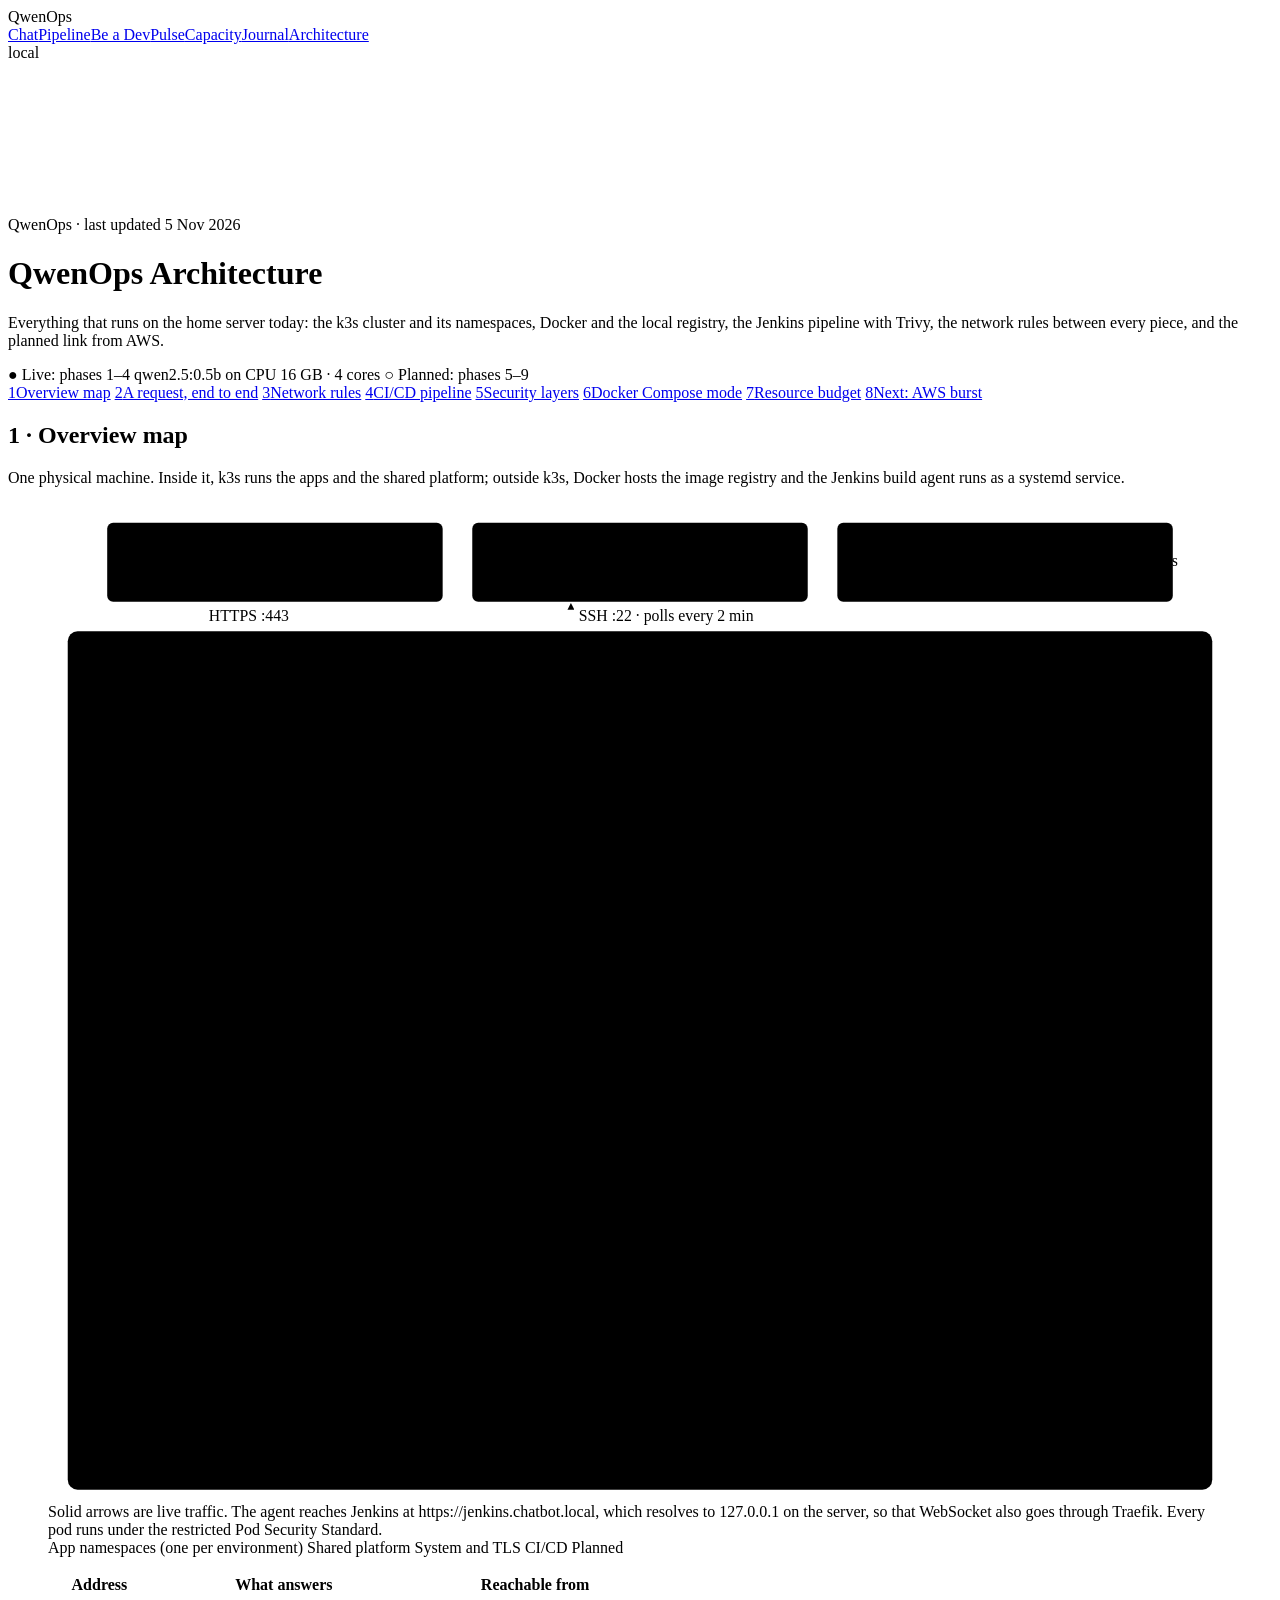
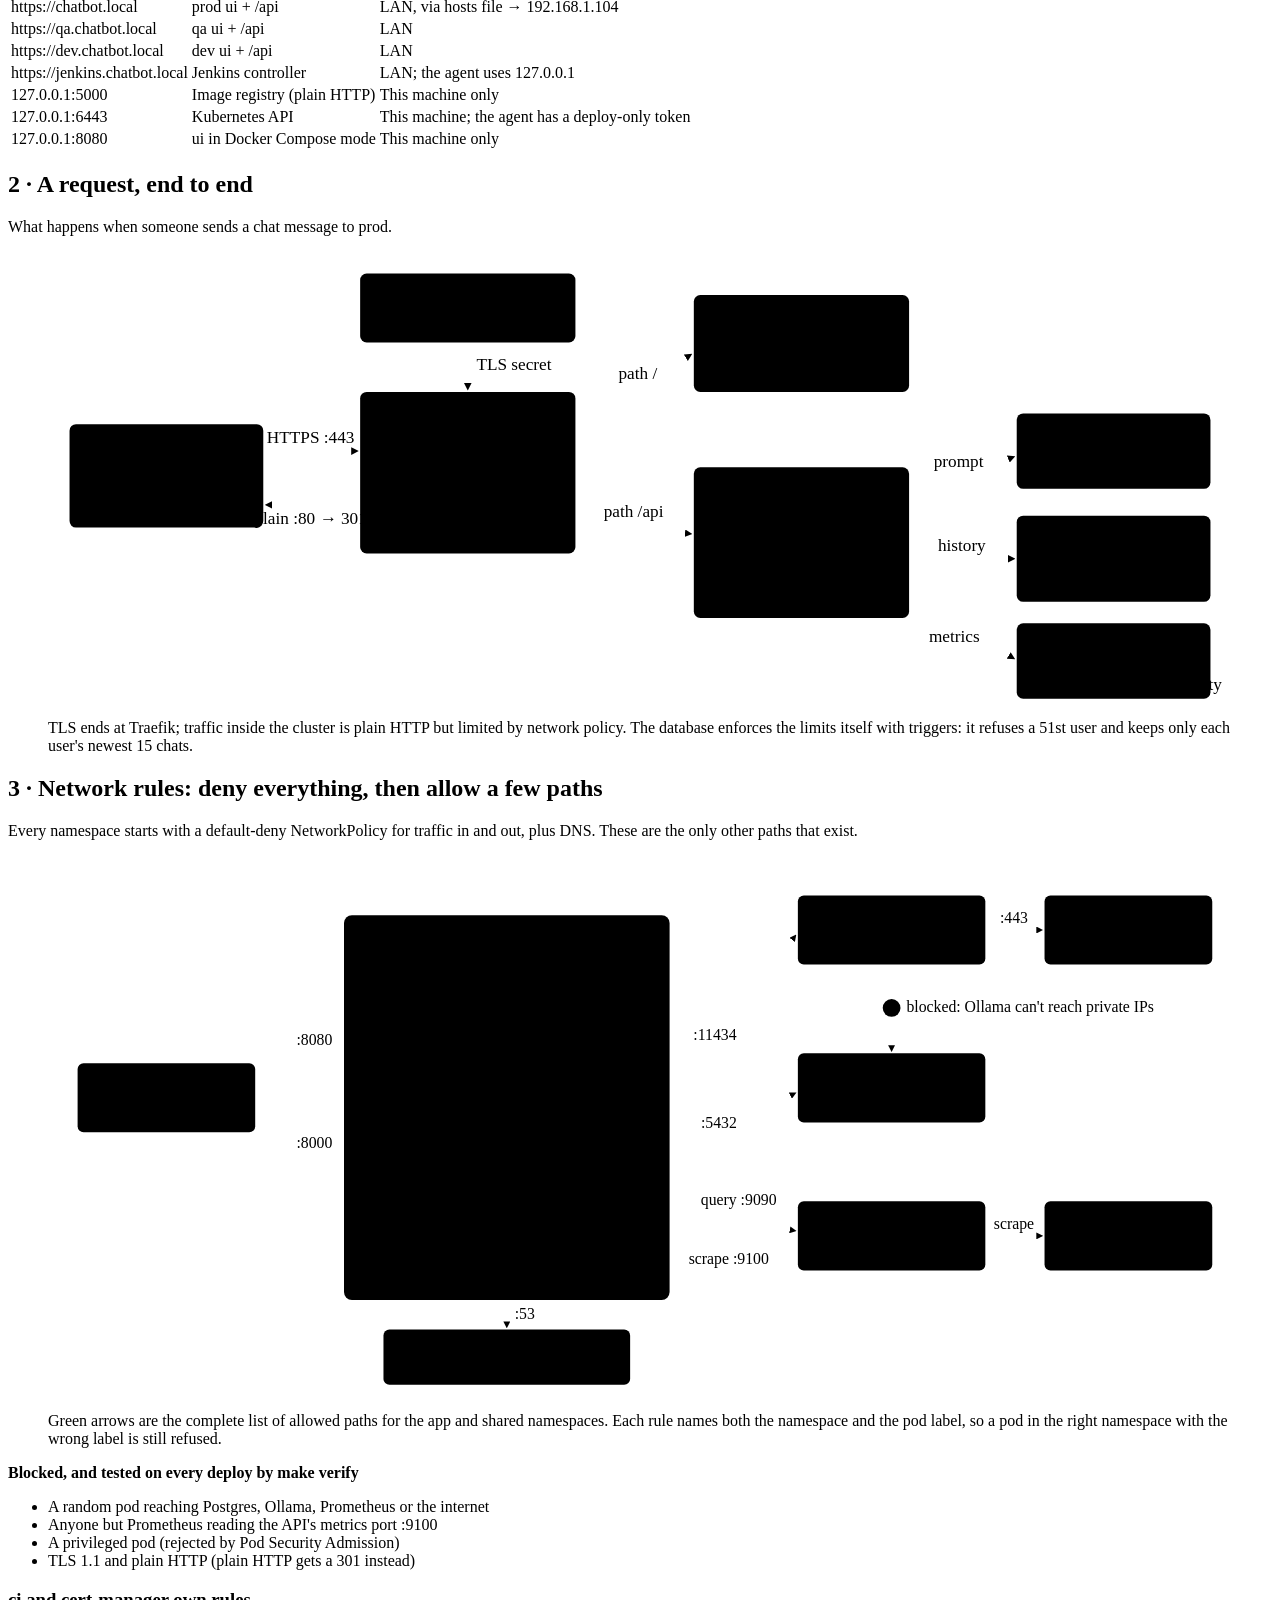
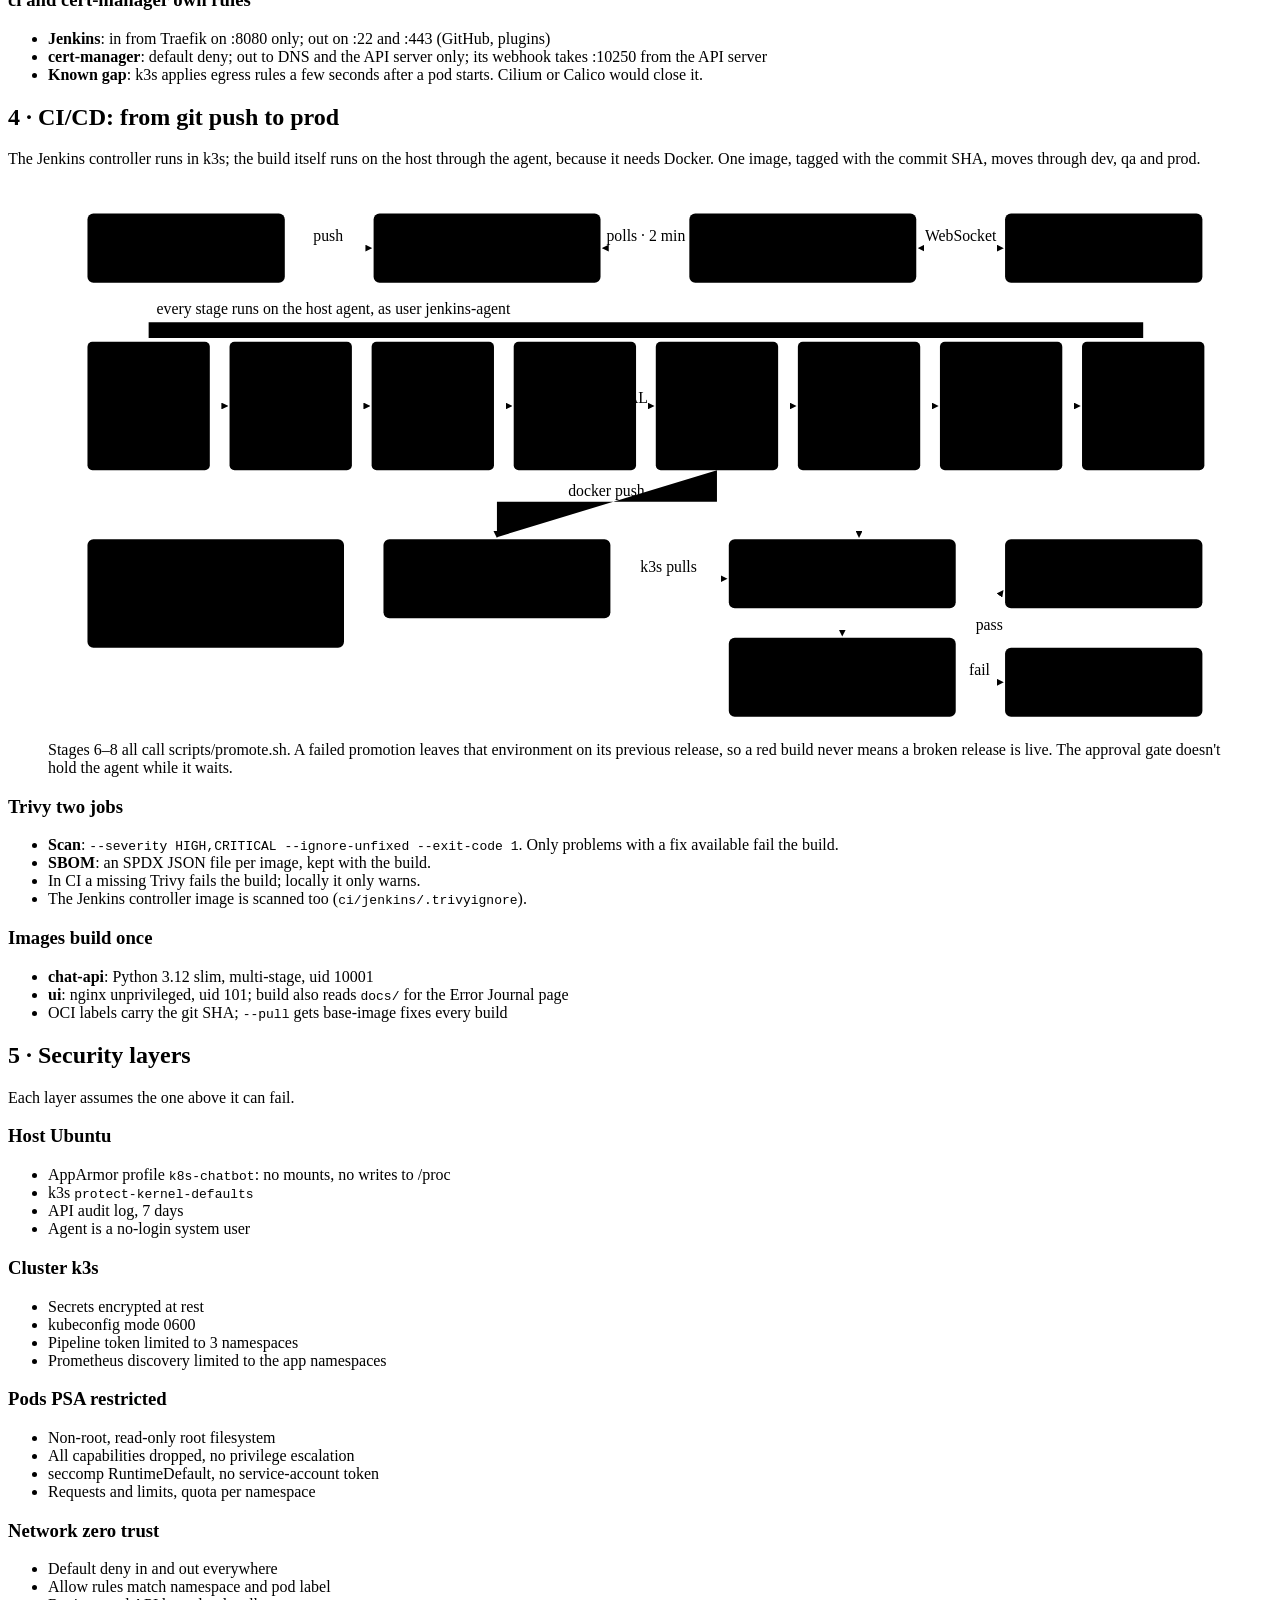
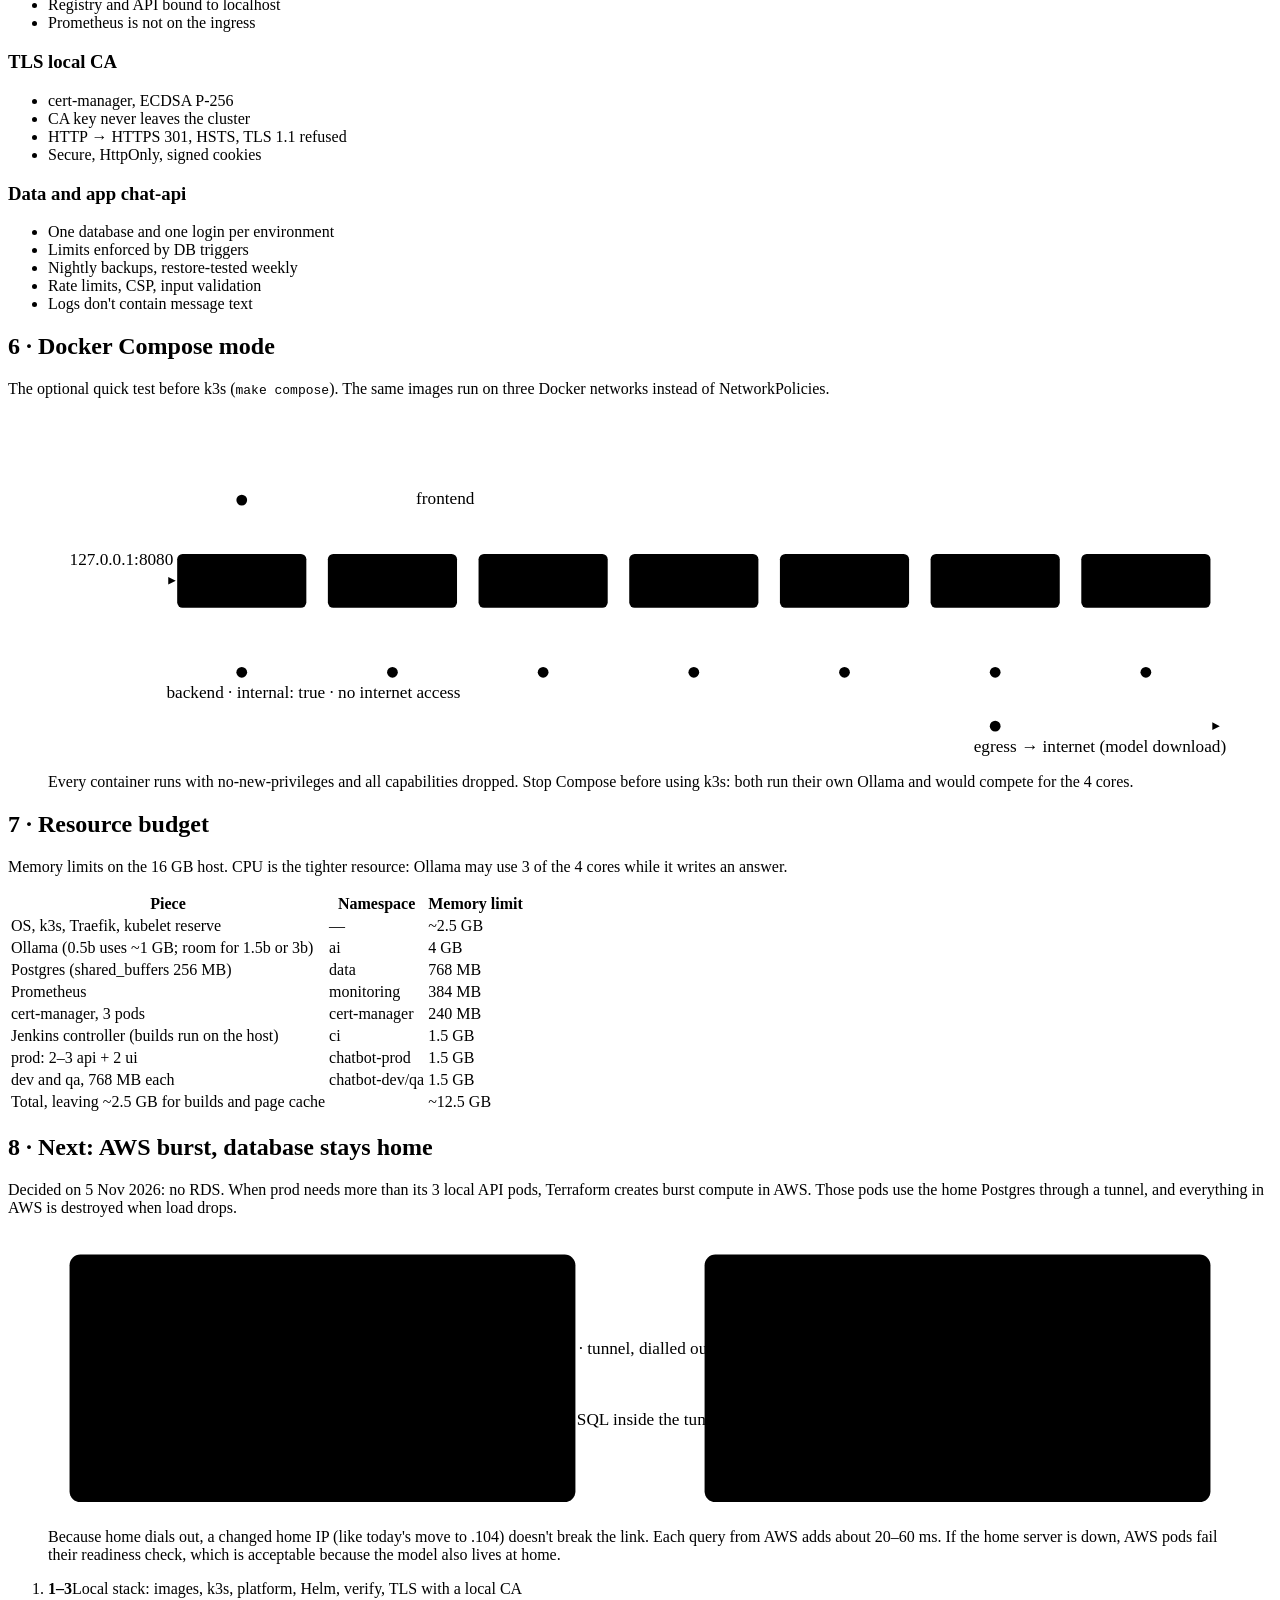
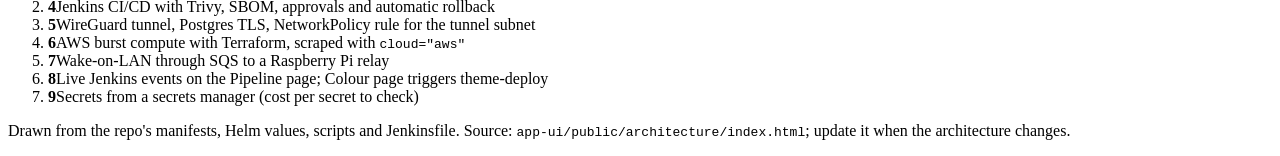
==== commit 3fc8a650: "feat(data): nightly Postgres backups with a weekly restore test Nightly at 02:30 UTC a job dumps cha" ====
--- a/app-ui/public/architecture/index.html
+++ b/app-ui/public/architecture/index.html
@@ -209,7 +209,7 @@
       <text x="632" y="666" class="m">chat_dev</text>
       <text x="632" y="684" class="m">chat_qa</text>
       <text x="632" y="702" class="m">chat_prod</text>
-      <text x="632" y="720" class="s">1 login role per DB</text>
+      <text x="632" y="720" class="s">nightly backup, 14 days</text>
       <text x="446" y="760" class="s pl">Planned: AWS burst pods reach it via WireGuard</text>
 
       <rect class="ns-shared" x="800" y="610" width="340" height="170" rx="6"/>
@@ -660,6 +660,7 @@
     <div class="info"><h3>Data and app <span class="tag">chat-api</span></h3><ul>
       <li>One database and one login per environment</li>
       <li>Limits enforced by DB triggers</li>
+      <li>Nightly backups, restore-tested weekly</li>
       <li>Rate limits, CSP, input validation</li>
       <li>Logs don't contain message text</li></ul></div>
   </div>
@@ -758,7 +759,7 @@
       <text x="296" y="124" class="b">WireGuard</text>
       <text x="296" y="144" class="s">dials out to AWS</text>
       <text x="296" y="162" class="s">no port forward needed</text>
-      <text x="40" y="226" class="s">Data never leaves home. Backups: nightly pg_dump (to do).</text>
+      <text x="40" y="226" class="s">Data never leaves home. Backed up nightly, kept 14 days.</text>
 
       <rect class="ns-plan" x="610" y="20" width="470" height="230" rx="10"/>
       <text x="630" y="46" class="lab">AWS · TERRAFORM · DESTROYED WHEN IDLE</text>
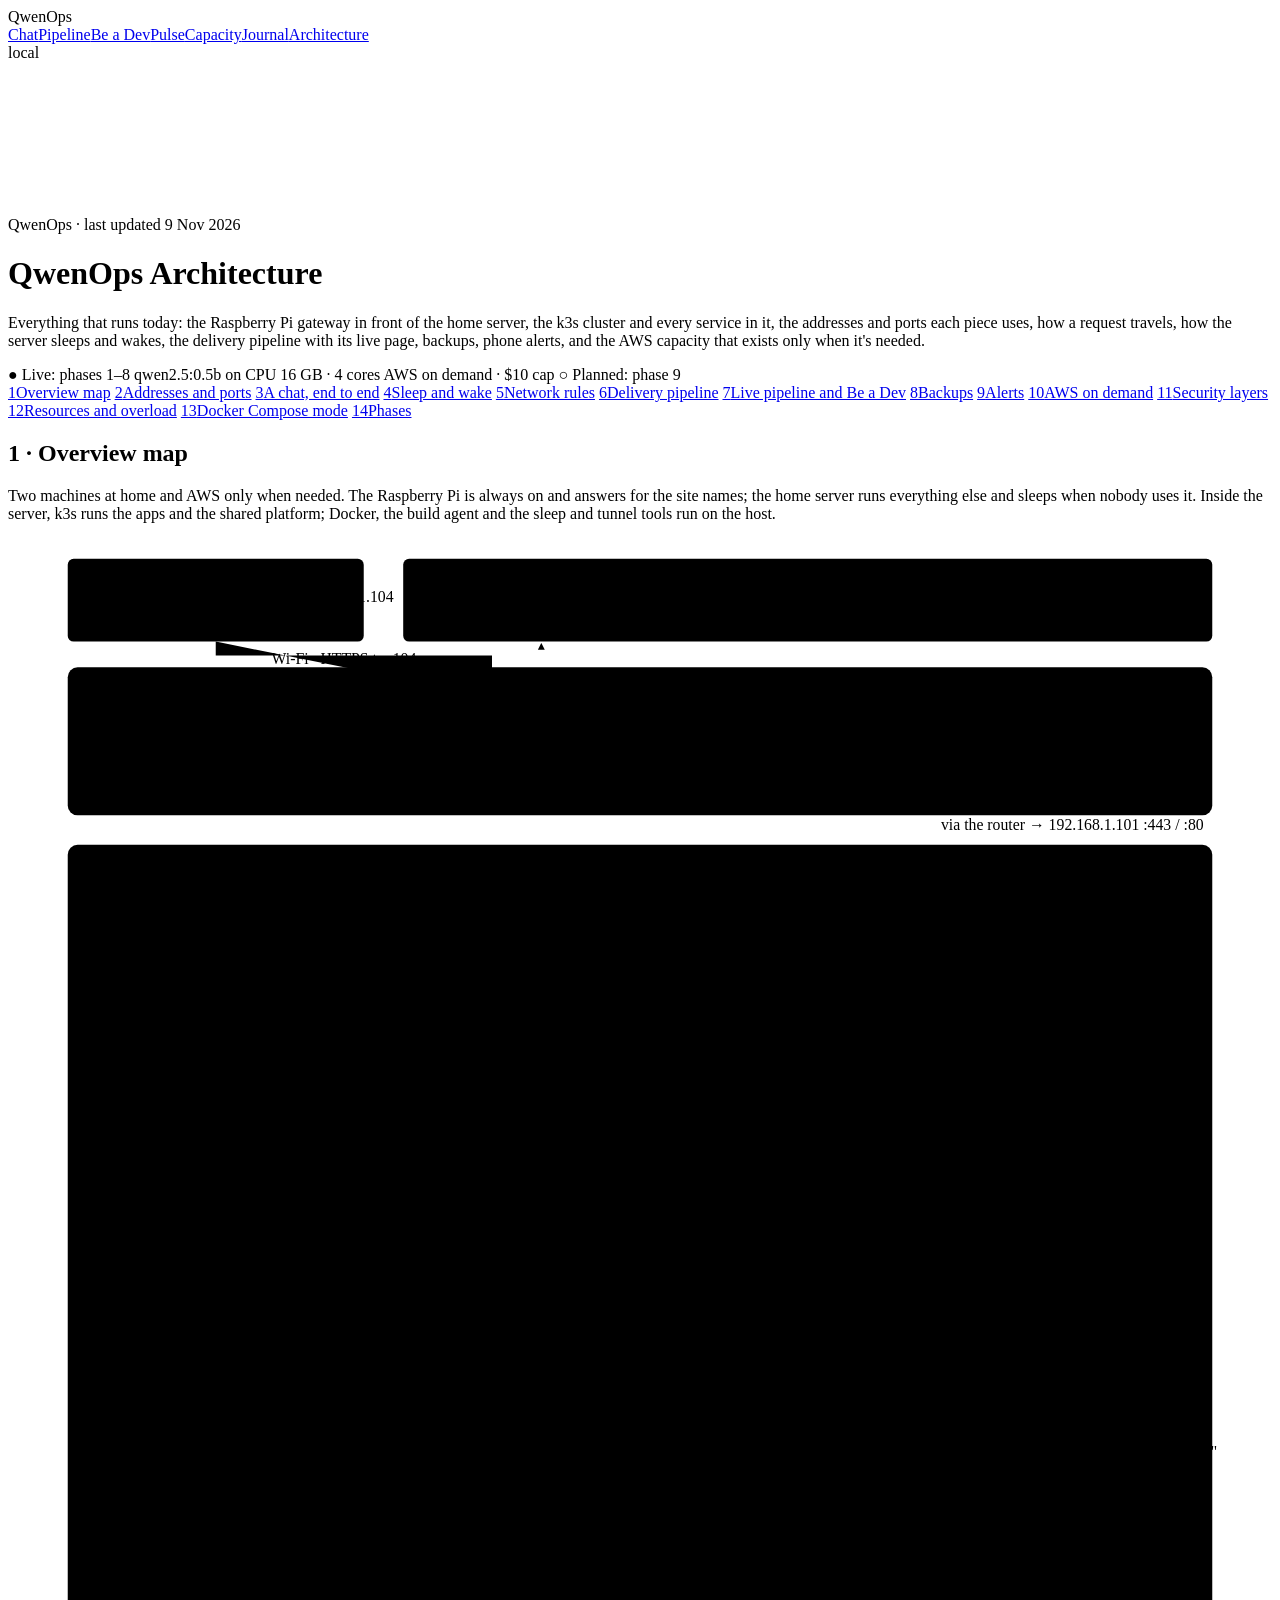
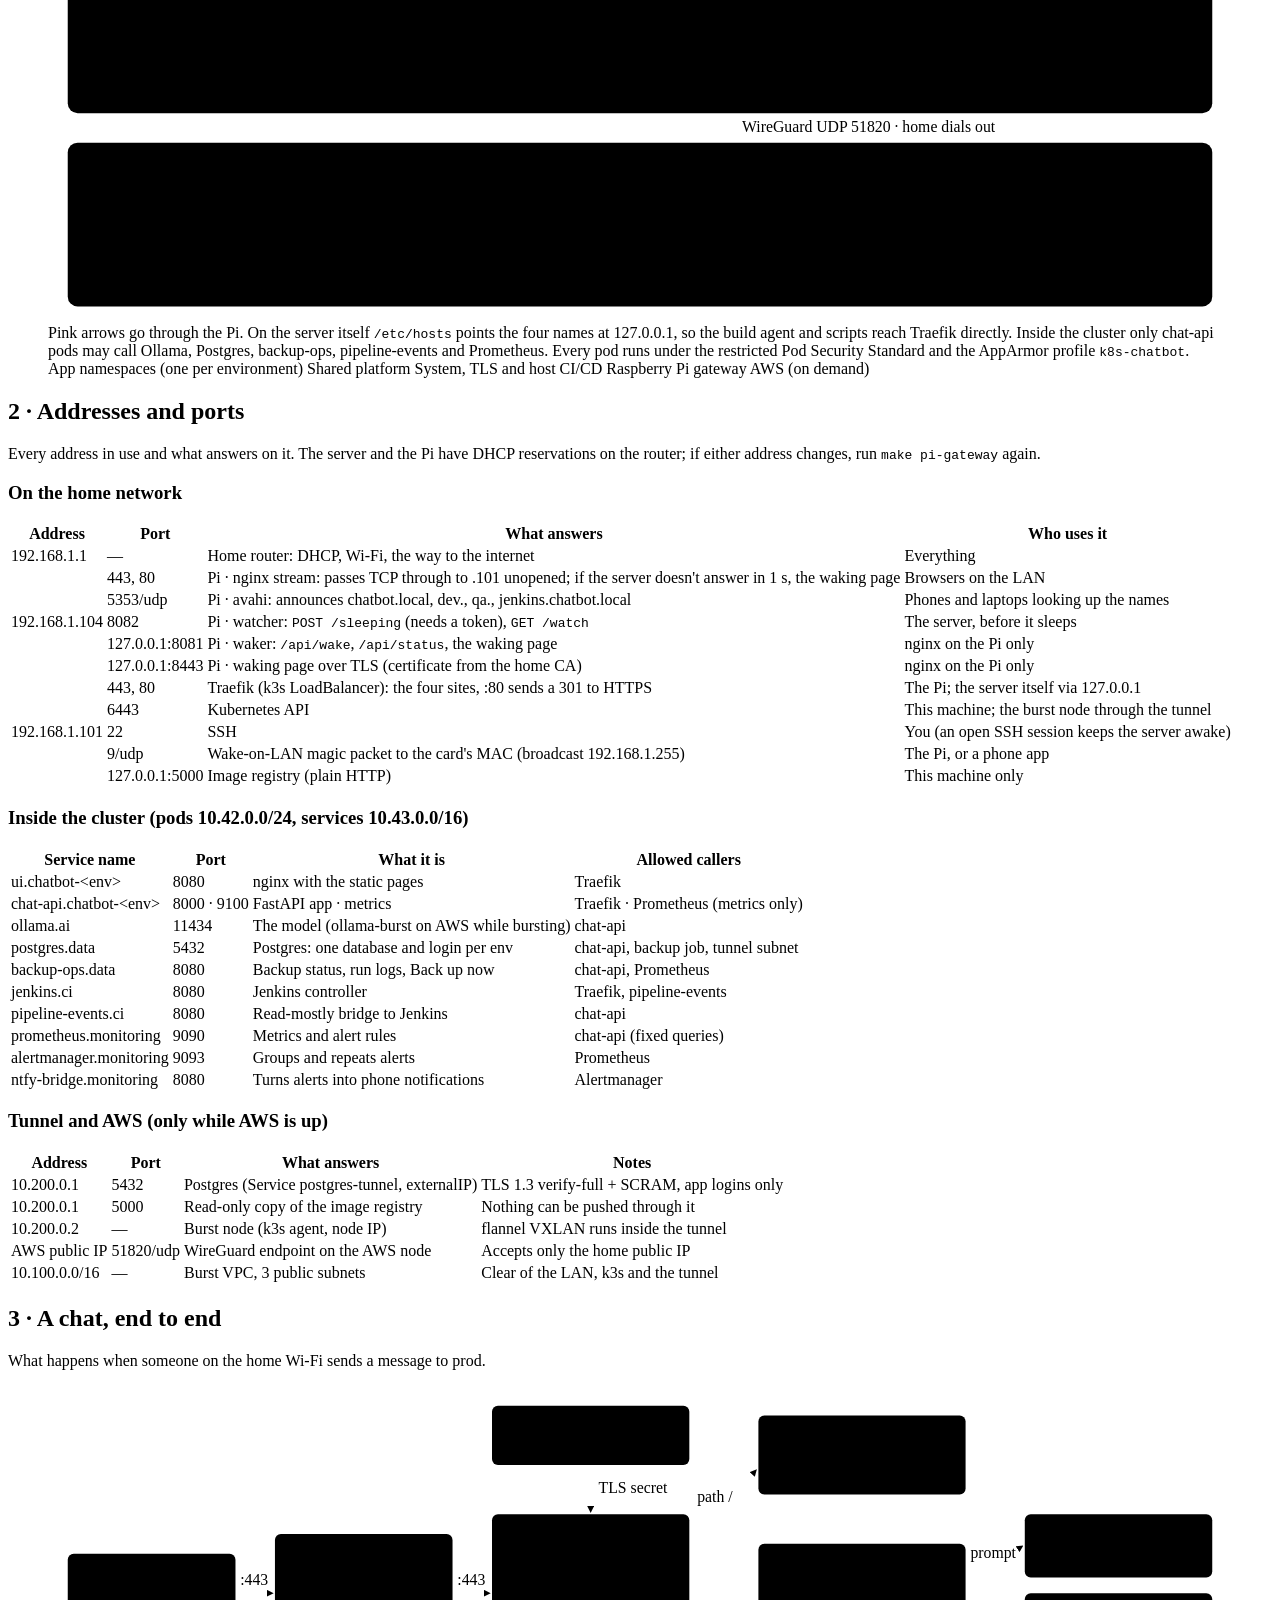
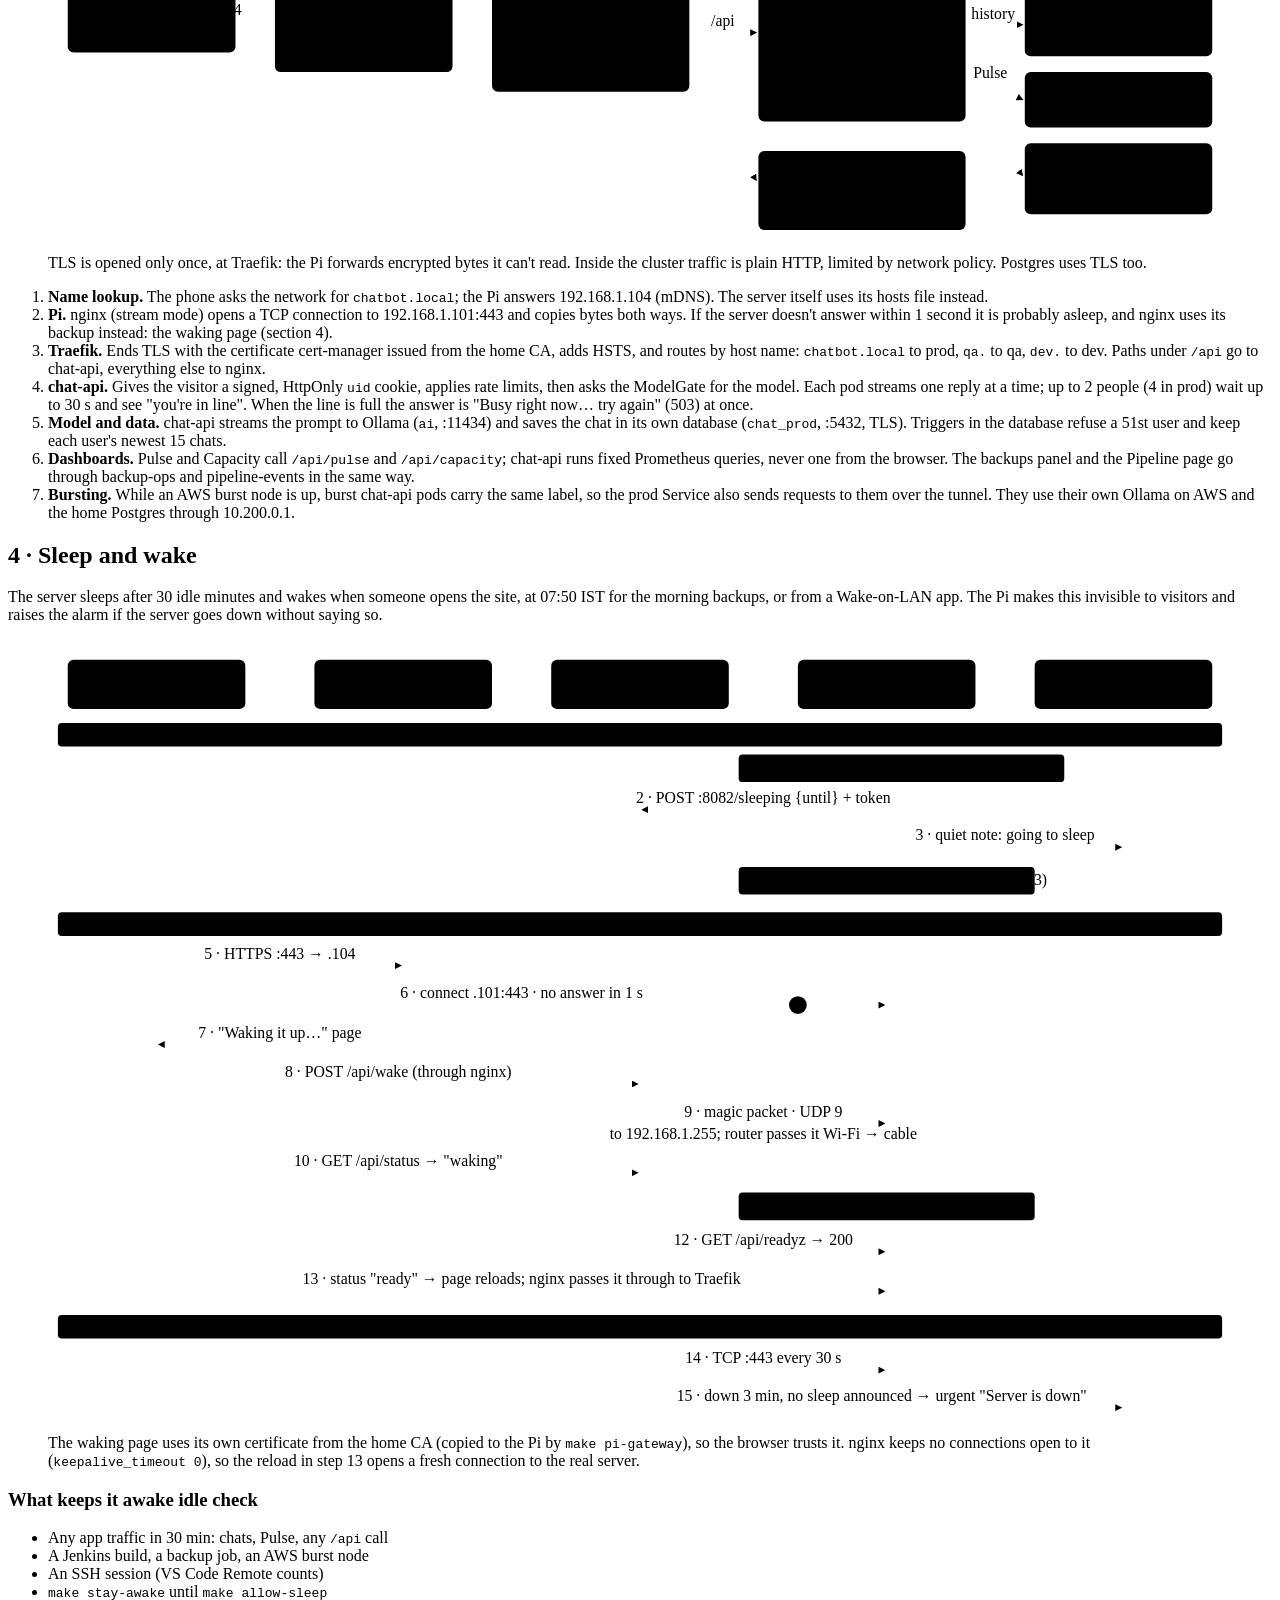
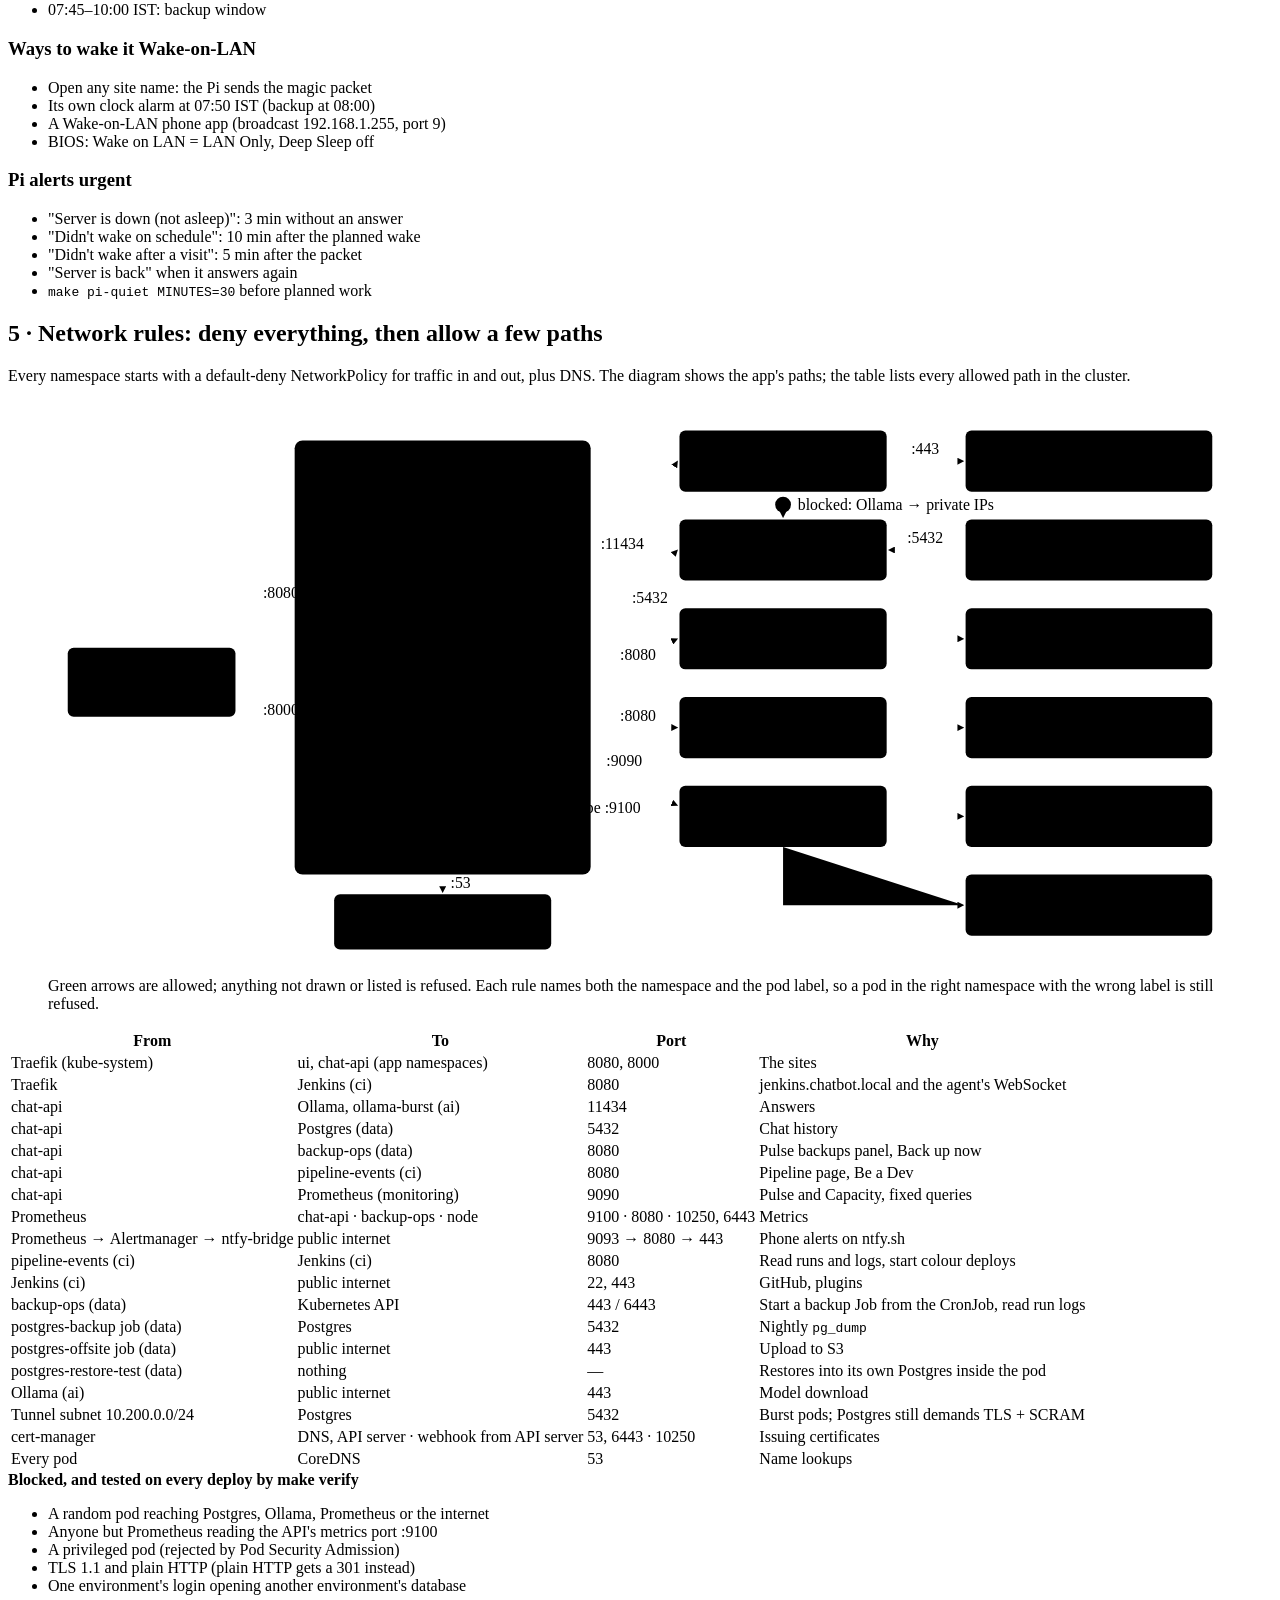
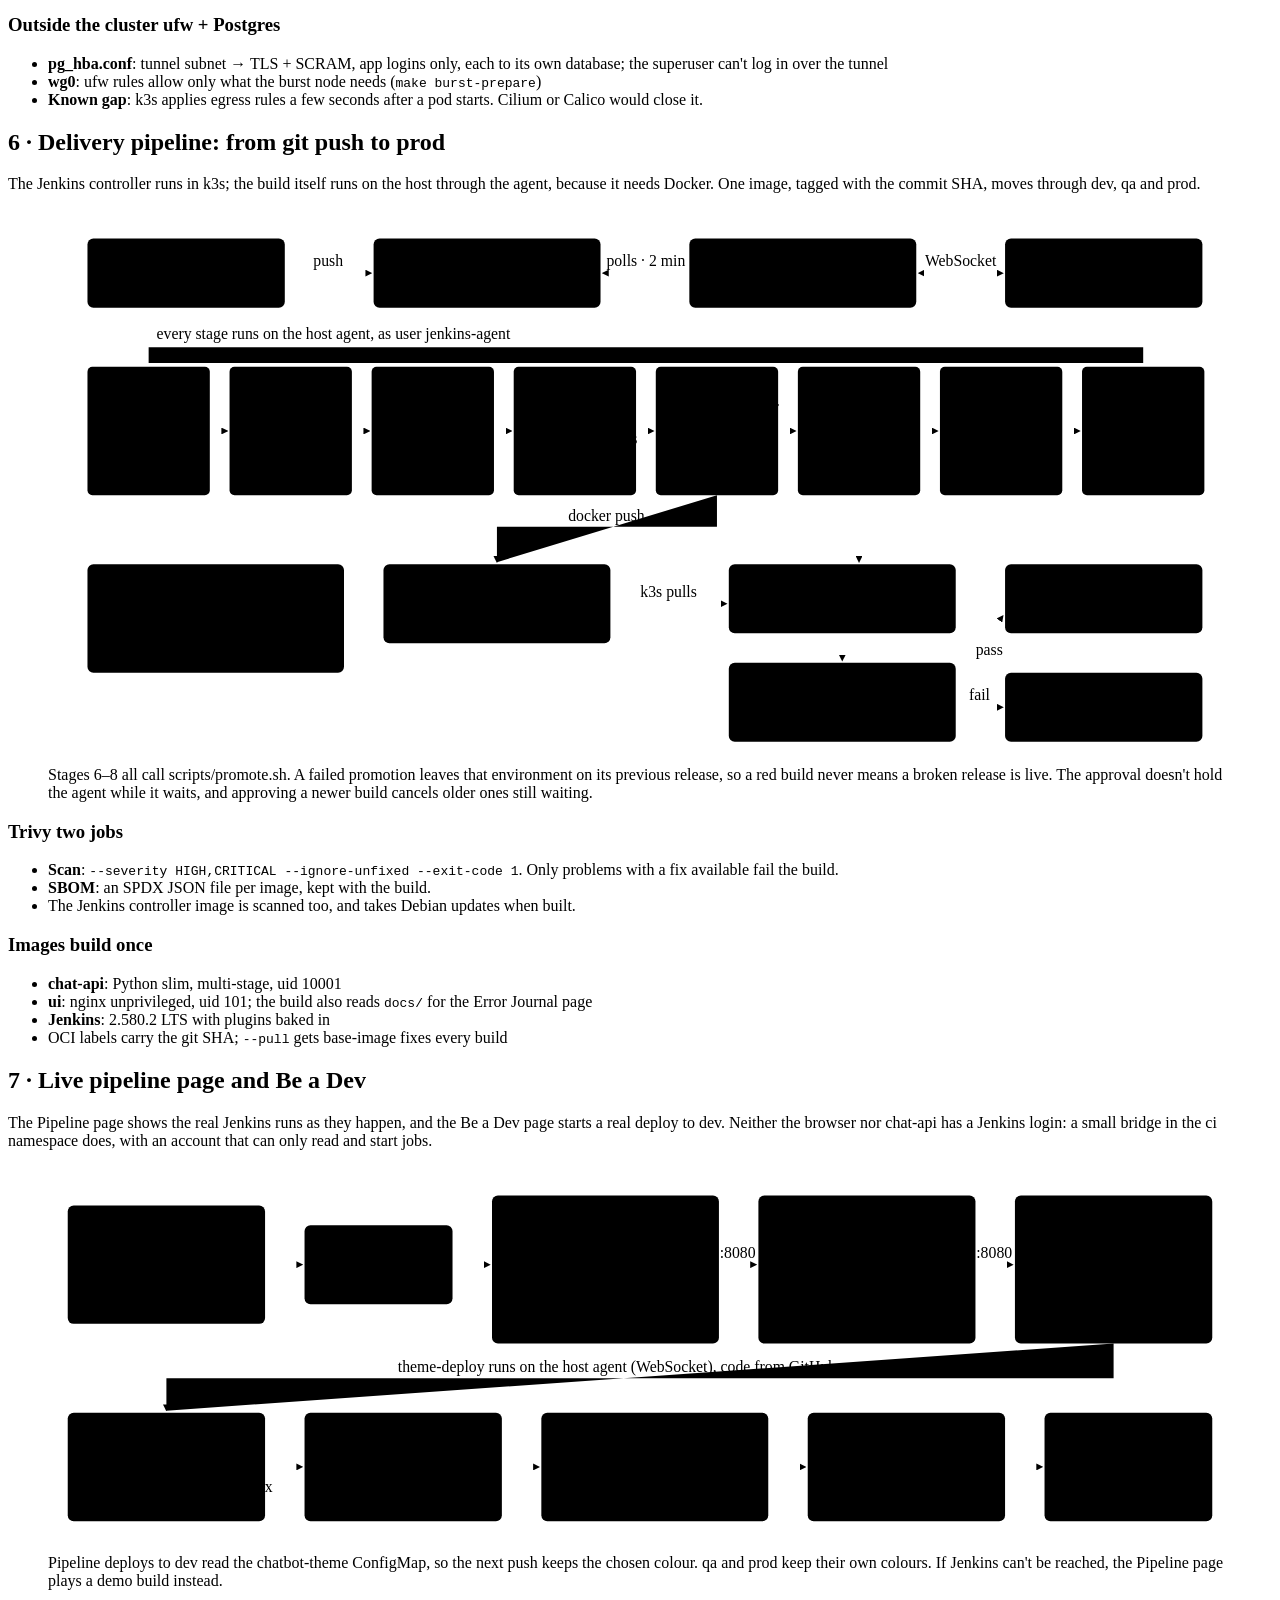
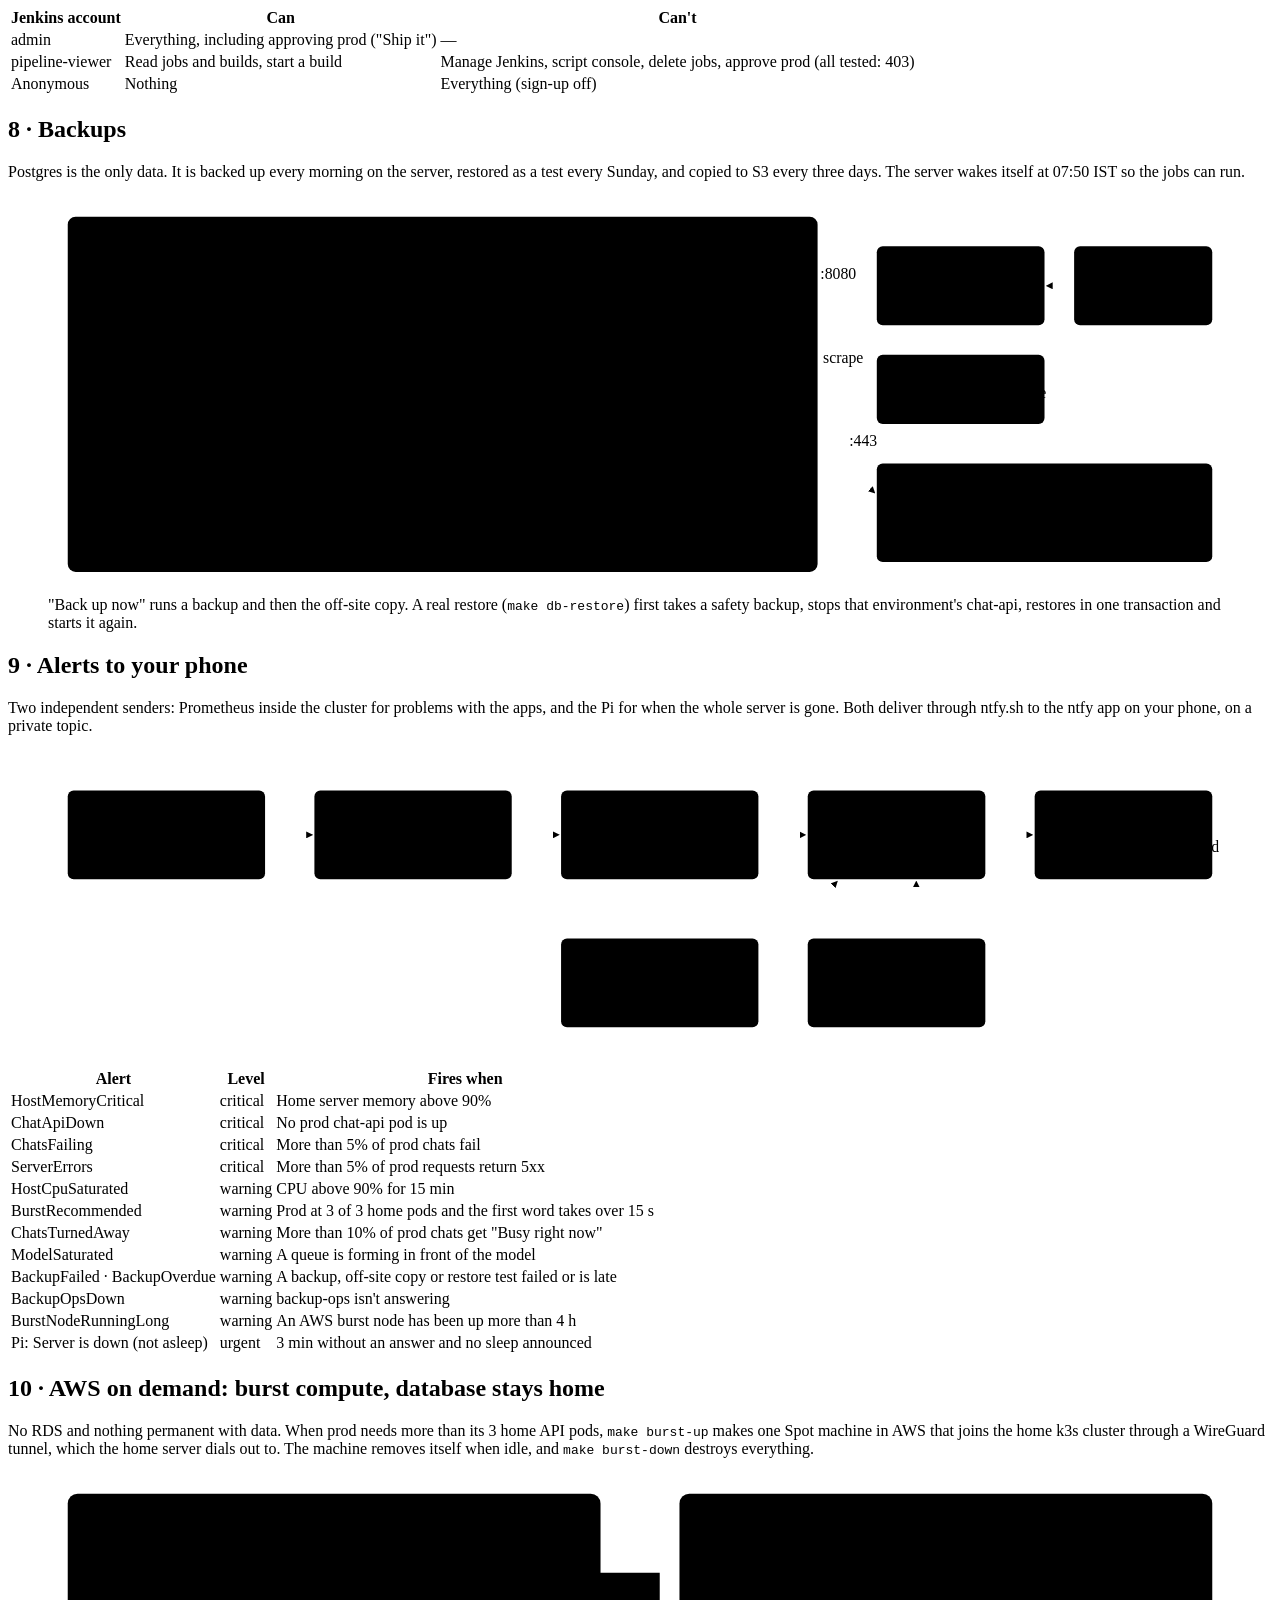
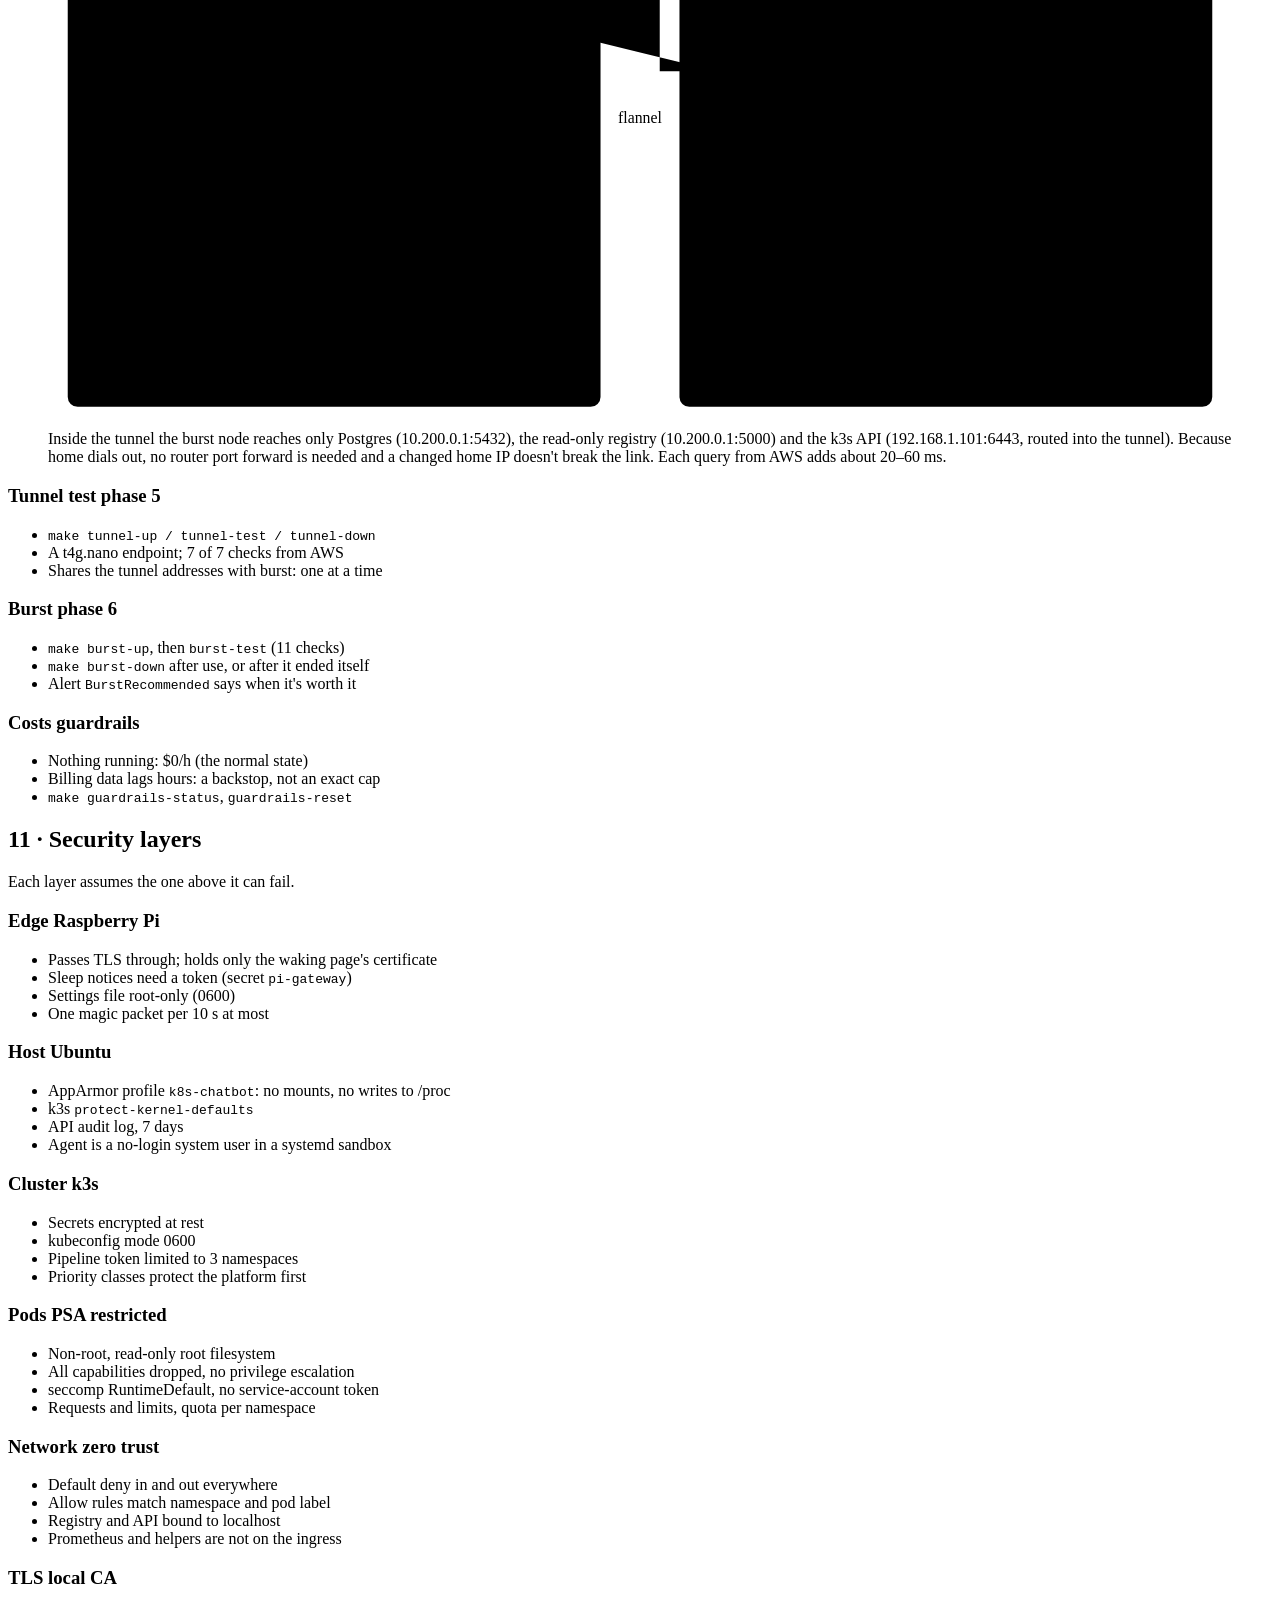
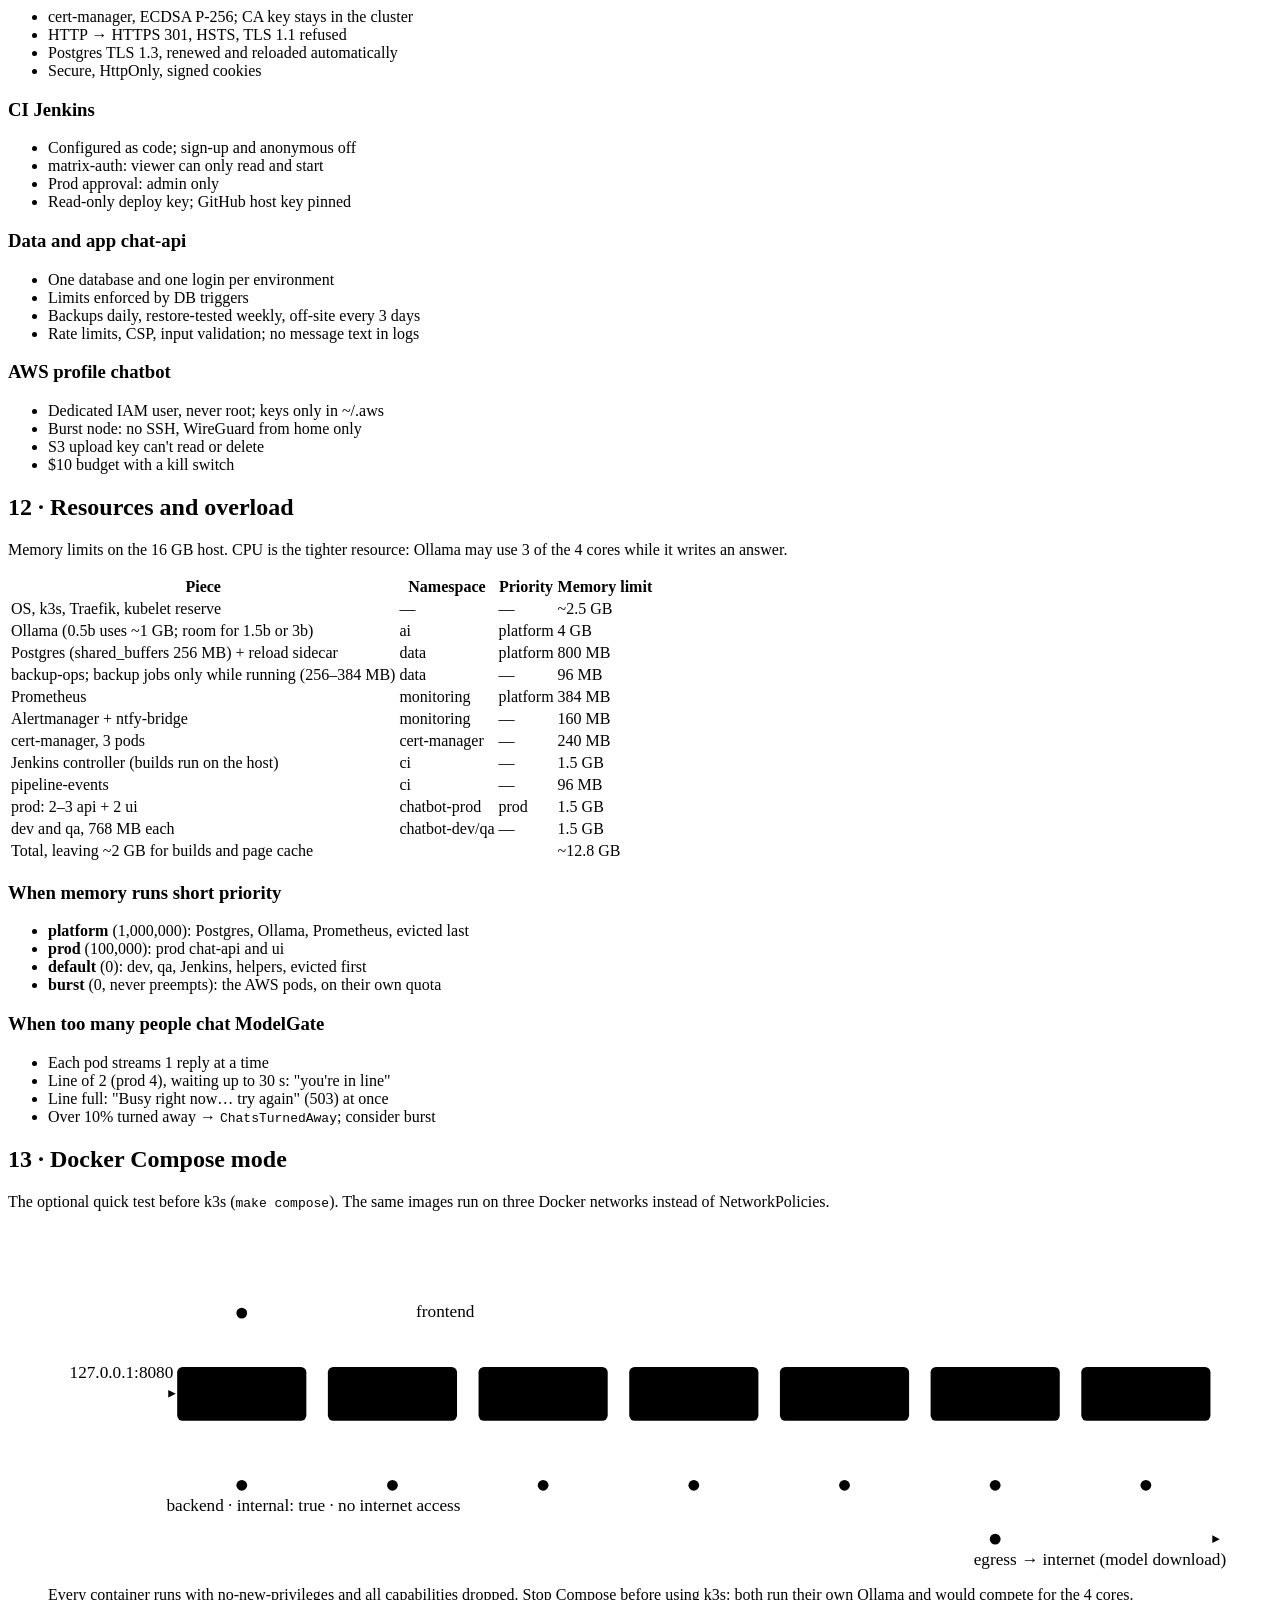
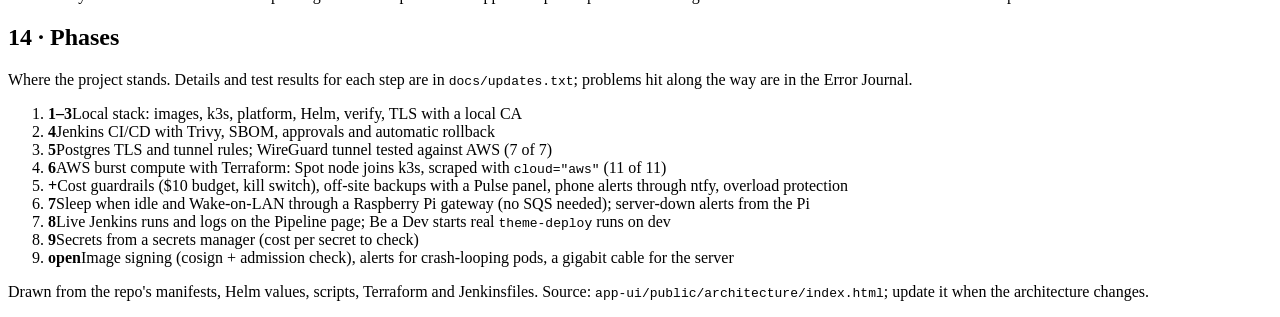
==== commit 9a447b9d: "feat(ui): architecture page brought up to date (phases 1-8) 14 sections: overview with the Pi gatewa" ====
--- a/app-ui/public/architecture/index.html
+++ b/app-ui/public/architecture/index.html
@@ -21,27 +21,36 @@
     <marker id="ah-a" viewBox="0 0 10 10" refX="9" refY="5" markerWidth="7" markerHeight="7" orient="auto-start-reverse"><path d="M0,0 L10,5 L0,10 z" class="mk-a"/></marker>
     <marker id="ah-d" viewBox="0 0 10 10" refX="9" refY="5" markerWidth="7" markerHeight="7" orient="auto-start-reverse"><path d="M0,0 L10,5 L0,10 z" class="mk-d"/></marker>
     <marker id="ah-p" viewBox="0 0 10 10" refX="9" refY="5" markerWidth="7" markerHeight="7" orient="auto-start-reverse"><path d="M0,0 L10,5 L0,10 z" class="mk-p"/></marker>
+    <marker id="ah-e" viewBox="0 0 10 10" refX="9" refY="5" markerWidth="7" markerHeight="7" orient="auto-start-reverse"><path d="M0,0 L10,5 L0,10 z" class="mk-e"/></marker>
+    <marker id="ah-w" viewBox="0 0 10 10" refX="9" refY="5" markerWidth="7" markerHeight="7" orient="auto-start-reverse"><path d="M0,0 L10,5 L0,10 z" class="mk-w"/></marker>
   </defs>
 </svg>
 <div class="arch-head">
-  <div class="eyebrow">QwenOps · last updated 5 Nov 2026</div>
+  <div class="eyebrow">QwenOps · last updated 9 Nov 2026</div>
   <h1>QwenOps Architecture</h1>
-  <p class="lede">Everything that runs on the home server today: the k3s cluster and its namespaces, Docker and the local registry, the Jenkins pipeline with Trivy, the network rules between every piece, and the planned link from AWS.</p>
+  <p class="lede">Everything that runs today: the Raspberry Pi gateway in front of the home server, the k3s cluster and every service in it, the addresses and ports each piece uses, how a request travels, how the server sleeps and wakes, the delivery pipeline with its live page, backups, phone alerts, and the AWS capacity that exists only when it's needed.</p>
   <div class="pills">
-    <span class="pill live">● Live: phases 1–4</span>
+    <span class="pill live">● Live: phases 1–8</span>
     <span class="pill">qwen2.5:0.5b on CPU</span>
     <span class="pill">16 GB · 4 cores</span>
-    <span class="pill plan">○ Planned: phases 5–9</span>
+    <span class="pill">AWS on demand · $10 cap</span>
+    <span class="pill plan">○ Planned: phase 9</span>
   </div>
   <nav class="toc" aria-label="Sections">
     <a href="#overview"><span>1</span>Overview map</a>
-    <a href="#request"><span>2</span>A request, end to end</a>
-    <a href="#network"><span>3</span>Network rules</a>
-    <a href="#pipeline"><span>4</span>CI/CD pipeline</a>
-    <a href="#security"><span>5</span>Security layers</a>
-    <a href="#compose"><span>6</span>Docker Compose mode</a>
-    <a href="#budget"><span>7</span>Resource budget</a>
-    <a href="#next"><span>8</span>Next: AWS burst</a>
+    <a href="#addresses"><span>2</span>Addresses and ports</a>
+    <a href="#request"><span>3</span>A chat, end to end</a>
+    <a href="#wake"><span>4</span>Sleep and wake</a>
+    <a href="#network"><span>5</span>Network rules</a>
+    <a href="#pipeline"><span>6</span>Delivery pipeline</a>
+    <a href="#live"><span>7</span>Live pipeline and Be a Dev</a>
+    <a href="#backups"><span>8</span>Backups</a>
+    <a href="#alerts"><span>9</span>Alerts</a>
+    <a href="#aws"><span>10</span>AWS on demand</a>
+    <a href="#security"><span>11</span>Security layers</a>
+    <a href="#budget"><span>12</span>Resources and overload</a>
+    <a href="#compose"><span>13</span>Docker Compose mode</a>
+    <a href="#phases"><span>14</span>Phases</a>
   </nav>
 </div>
 
@@ -49,397 +58,689 @@
 <section id="overview">
   <div class="sec-head">
     <h2>1 · Overview map</h2>
-    <p>One physical machine. Inside it, k3s runs the apps and the shared platform; outside k3s, Docker hosts the image registry and the Jenkins build agent runs as a systemd service.</p>
+    <p>Two machines at home and AWS only when needed. The Raspberry Pi is always on and answers for the site names; the home server runs everything else and sleeps when nobody uses it. Inside the server, k3s runs the apps and the shared platform; Docker, the build agent and the sleep and tunnel tools run on the host.</p>
   </div>
   <figure>
     <div class="sheet">
-    <svg viewBox="0 0 1200 1010" role="img" aria-label="The home server runs k3s with kube-system, ci and cert-manager namespaces on top, three app namespaces in the middle, and shared ai, data and monitoring namespaces below. Docker, the Jenkins agent and host hardening sit outside k3s. The browser reaches Traefik over HTTPS; Jenkins polls GitHub.">
-      <!-- external -->
-      <rect class="ext" x="60" y="20" width="340" height="80" rx="6"/>
-      <text x="76" y="44" class="b">Your laptop or phone</text>
-      <text x="76" y="64" class="s">Browser · hosts file points to 192.168.1.104</text>
-      <text x="76" y="82" class="s">Trusts certs/chatbot-local-ca.crt</text>
-
-      <rect class="ext" x="430" y="20" width="340" height="80" rx="6"/>
-      <text x="446" y="44" class="b">GitHub · private repo</text>
-      <text x="446" y="64" class="s">master branch · read-only deploy key</text>
-      <text x="446" y="82" class="s">Every push runs the pipeline</text>
-
-      <rect class="ext" x="800" y="20" width="340" height="80" rx="6"/>
-      <text x="816" y="44" class="b">Public internet</text>
-      <text x="816" y="64" class="s">Ollama model registry · image and package mirrors</text>
-      <text x="816" y="82" class="s">Reached only by Ollama, Jenkins and host builds</text>
-
-      <!-- host -->
-      <rect class="g-host" x="20" y="130" width="1160" height="870" rx="10"/>
-      <text x="40" y="155" class="lab">HOME SERVER</text>
-      <text x="1160" y="155" text-anchor="end" class="s">Ubuntu 26.10 · 192.168.1.104 wired / .105 Wi-Fi · 16 GB RAM · 4 cores</text>
-
-      <!-- k3s -->
-      <rect class="g-k3s" x="40" y="170" width="1120" height="630" rx="8"/>
-      <text x="60" y="194" class="lab">K3S CLUSTER</text>
-      <text x="1140" y="194" text-anchor="end" class="s">k3s v1.36.5 · containerd · Flannel pods 10.42.0.0/24 · NetworkPolicy enforced</text>
+    <svg viewBox="0 0 1200 1400" role="img" aria-label="A phone reaches the home router over Wi-Fi and the Raspberry Pi gateway at 192.168.1.104, which passes traffic through to Traefik on the home server at 192.168.1.101. The server runs k3s with the namespaces ci, cert-manager and kube-system at the top, the three app namespaces in the middle, and ai, data and monitoring below. Docker, the Jenkins agent and the host services sit outside k3s. AWS at the bottom holds the guardrails, the S3 backup bucket and the on-demand burst node, linked by WireGuard.">
+      <!-- row 0: outside the home -->
+      <rect class="ext" x="20" y="20" width="300" height="84" rx="6"/>
+      <text x="36" y="44" class="b">Phone or laptop</text>
+      <text x="36" y="64" class="s">finds *.chatbot.local by mDNS → 192.168.1.104</text>
+      <text x="36" y="82" class="s">trusts the home CA (make lan-share-ca)</text>
+
+      <rect class="ext" x="360" y="20" width="820" height="84" rx="6"/>
+      <text x="376" y="40" class="lab">INTERNET · ALWAYS THROUGH THE ROUTER</text>
+      <rect class="node" x="376" y="50" width="190" height="46" rx="4"/>
+      <text x="388" y="69" class="b">GitHub</text>
+      <text x="388" y="87" class="s">Jenkins polls :22 every 2 min</text>
+      <rect class="node" x="578" y="50" width="190" height="46" rx="4"/>
+      <text x="590" y="69" class="b">ntfy.sh</text>
+      <text x="590" y="87" class="s">alerts to your phone · :443</text>
+      <rect class="node" x="780" y="50" width="190" height="46" rx="4"/>
+      <text x="792" y="69" class="b">Registries and mirrors</text>
+      <text x="792" y="87" class="s">model, images, packages · :443</text>
+      <rect class="node" x="982" y="50" width="190" height="46" rx="4"/>
+      <text x="994" y="69" class="b">AWS ap-south-1</text>
+      <text x="994" y="87" class="s">S3 · burst · budget (bottom)</text>
+
+      <!-- row 1: home network -->
+      <rect class="g-lan" x="20" y="130" width="1160" height="150" rx="10"/>
+      <text x="36" y="150" class="lab">HOME NETWORK · 192.168.1.0/24</text>
+      <rect class="node" x="36" y="162" width="270" height="102" rx="4"/>
+      <text x="50" y="184" class="b">Names on the network</text>
+      <text x="50" y="204" class="m">chatbot.local</text>
+      <text x="50" y="222" class="m">dev. · qa. · jenkins.chatbot.local</text>
+      <text x="50" y="242" class="s">all point to the Pi, 192.168.1.104</text>
+
+      <rect class="node" x="340" y="162" width="220" height="102" rx="4"/>
+      <text x="354" y="184" class="b">Home router</text>
+      <text x="354" y="204" class="m">192.168.1.1</text>
+      <text x="354" y="222" class="s">DHCP reservations .101 / .104</text>
+      <text x="354" y="242" class="s">bridges Wi-Fi ↔ cable</text>
+
+      <rect class="ns-edge" x="600" y="162" width="560" height="102" rx="6"/>
+      <text x="616" y="184" class="b">Raspberry Pi gateway · 192.168.1.104 (Wi-Fi) · always on</text>
+      <text x="616" y="206" class="m">nginx :443 / :80</text>
+      <text x="616" y="224" class="s">TCP pass-through → .101</text>
+      <text x="616" y="242" class="s">server asleep → waking page</text>
+      <text x="800" y="206" class="m">waker :8081 (local)</text>
+      <text x="800" y="224" class="s">/api/wake · /api/status</text>
+      <text x="800" y="242" class="s">magic packet → UDP 9</text>
+      <text x="984" y="206" class="m">watcher :8082 (LAN)</text>
+      <text x="984" y="224" class="s">checks server every 30 s</text>
+      <text x="984" y="242" class="s">urgent alerts via ntfy</text>
+
+      <path class="flow" d="M170 104 V118 H450 V160" marker-end="url(#ah)"/>
+      <text x="300" y="127" text-anchor="middle" class="m halo">Wi-Fi · HTTPS to .104</text>
+      <path class="flow-e" d="M560 213 H598" marker-end="url(#ah-e)"/>
+      <path class="flow" d="M500 160 V106" marker-end="url(#ah)"/>
+
+      <!-- home server -->
+      <rect class="g-host" x="20" y="310" width="1160" height="880" rx="10"/>
+      <text x="40" y="335" class="lab">HOME SERVER · 192.168.1.101</text>
+      <text x="270" y="335" class="s">Dell OptiPlex 3020 · Ubuntu 26.10 · cable (enp2s0) · 16 GB · 4 cores · sleeps when idle</text>
+      <path class="flow-e" d="M895 264 V420" marker-end="url(#ah-e)"/>
+      <text x="905" y="295" class="m">via the router → 192.168.1.101 :443 / :80</text>
+
+      <rect class="g-k3s" x="40" y="350" width="1120" height="620" rx="8"/>
+      <text x="60" y="374" class="lab">K3S CLUSTER</text>
+      <text x="160" y="374" class="s">k3s v1.36.5 · one node · pods 10.42.0.0/24 · services 10.43.0.0/16 · NetworkPolicy enforced</text>
 
       <!-- row A -->
-      <rect class="ns-sys" x="60" y="210" width="340" height="135" rx="6"/>
-      <text x="76" y="230" class="m b">kube-system</text>
-      <rect class="node" x="76" y="245" width="158" height="84" rx="4"/>
-      <text x="88" y="266" class="b">Traefik ingress</text>
-      <text x="88" y="284" class="m">:80 → 301 HTTPS</text>
-      <text x="88" y="300" class="m">:443 TLS + HSTS</text>
-      <text x="88" y="316" class="s">LoadBalancer on .104</text>
-      <text x="250" y="266" class="s">CoreDNS</text>
-      <text x="250" y="284" class="s">metrics-server</text>
-      <text x="250" y="302" class="s">local-path storage</text>
-      <text x="250" y="320" class="s">API server :6443</text>
-
-      <rect class="ns-ci" x="430" y="210" width="340" height="135" rx="6"/>
-      <text x="446" y="230" class="m b">ci</text>
-      <rect class="node" x="446" y="245" width="168" height="84" rx="4"/>
-      <text x="458" y="266" class="b">Jenkins controller</text>
-      <text x="458" y="284" class="m">:8080 · JCasC</text>
-      <text x="458" y="300" class="s">PVC 10 Gi</text>
-      <text x="458" y="316" class="s">jenkins.chatbot.local</text>
-      <text x="628" y="266" class="s">SA jenkins-deployer</text>
-      <text x="628" y="284" class="s">→ dev / qa / prod only</text>
-      <text x="628" y="302" class="s">egress :22 and :443</text>
-      <text x="628" y="320" class="s">ingress: Traefik only</text>
-
-      <rect class="ns-sys" x="800" y="210" width="340" height="135" rx="6"/>
-      <text x="816" y="230" class="m b">cert-manager</text>
-      <rect class="node" x="816" y="245" width="158" height="84" rx="4"/>
-      <text x="828" y="266" class="b">cert-manager</text>
-      <text x="828" y="284" class="s">controller · webhook</text>
-      <text x="828" y="300" class="s">cainjector</text>
-      <text x="828" y="316" class="s">no internet access</text>
-      <text x="988" y="266" class="s">ClusterIssuer</text>
-      <text x="988" y="284" class="m">chatbot-local-ca</text>
-      <text x="988" y="302" class="s">ECDSA P-256 CA</text>
-      <text x="988" y="320" class="s">signs every Ingress cert</text>
-
-      <!-- browser and GitHub links -->
-      <path class="flow" d="M155 100 V243" marker-end="url(#ah)"/>
-      <text x="163" y="120" class="m">HTTPS :443</text>
-      <path class="flow" d="M530 245 V102" marker-end="url(#ah)"/>
-      <text x="538" y="120" class="m">SSH :22 · polls every 2 min</text>
+      <rect class="ns-ci" x="60" y="390" width="340" height="140" rx="6"/>
+      <text x="76" y="410" class="m b">ci</text>
+      <text x="384" y="410" text-anchor="end" class="m s">jenkins.chatbot.local</text>
+      <rect class="node" x="76" y="422" width="150" height="92" rx="4"/>
+      <text x="88" y="442" class="b">Jenkins</text>
+      <text x="88" y="460" class="m">:8080 · JCasC</text>
+      <text x="88" y="478" class="s">admin + pipeline-viewer</text>
+      <text x="88" y="496" class="s">PVC 10 Gi</text>
+      <rect class="node" x="238" y="422" width="146" height="92" rx="4"/>
+      <text x="250" y="442" class="b">pipeline-events</text>
+      <text x="250" y="460" class="m">:8080</text>
+      <text x="250" y="478" class="s">runs, stages, logs</text>
+      <text x="250" y="496" class="s">secrets redacted</text>
+      <path class="flow" d="M238 468 H229" marker-end="url(#ah)"/>
+
+      <rect class="ns-sys" x="430" y="390" width="340" height="140" rx="6"/>
+      <text x="446" y="410" class="m b">cert-manager</text>
+      <rect class="node" x="446" y="422" width="158" height="92" rx="4"/>
+      <text x="458" y="442" class="b">cert-manager</text>
+      <text x="458" y="460" class="s">controller · webhook</text>
+      <text x="458" y="478" class="s">cainjector</text>
+      <text x="458" y="496" class="s">no internet access</text>
+      <text x="620" y="442" class="s">ClusterIssuer</text>
+      <text x="620" y="460" class="m">chatbot-local-ca</text>
+      <text x="620" y="478" class="s">ECDSA P-256 CA</text>
+      <text x="620" y="496" class="s">certs: sites, DB, Pi</text>
+
+      <rect class="ns-sys" x="800" y="390" width="340" height="140" rx="6"/>
+      <text x="816" y="410" class="m b">kube-system</text>
+      <rect class="node" x="816" y="422" width="158" height="92" rx="4"/>
+      <text x="828" y="442" class="b">Traefik ingress</text>
+      <text x="828" y="460" class="m">:80 → 301 HTTPS</text>
+      <text x="828" y="478" class="m">:443 TLS + HSTS</text>
+      <text x="828" y="496" class="s">LoadBalancer .101</text>
+      <text x="990" y="442" class="s">CoreDNS :53</text>
+      <text x="990" y="460" class="s">metrics-server</text>
+      <text x="990" y="478" class="s">local-path storage</text>
+      <text x="990" y="496" class="s">API server :6443</text>
 
       <!-- Traefik routing bus -->
-      <path class="flow" d="M155 329 V365 H970"/>
-      <path class="flow" d="M230 365 V383" marker-end="url(#ah)"/>
-      <path class="flow" d="M600 365 V383" marker-end="url(#ah)"/>
-      <path class="flow" d="M970 365 V383" marker-end="url(#ah)"/>
-      <text x="250" y="359" class="s">routes by hostname: dev.chatbot.local · qa.chatbot.local · chatbot.local</text>
+      <path class="flow" d="M895 514 V548 M151 548 H970"/>
+      <path class="flow" d="M151 548 V517" marker-end="url(#ah)"/>
+      <path class="flow" d="M230 548 V568" marker-end="url(#ah)"/>
+      <path class="flow" d="M600 548 V568" marker-end="url(#ah)"/>
+      <path class="flow" d="M970 548 V568" marker-end="url(#ah)"/>
+      <text x="250" y="543" class="s">routes by host name: chatbot.local → prod · qa. → qa · dev. → dev · jenkins. → Jenkins</text>
 
       <!-- row B: app namespaces -->
-      <rect class="ns-app" x="60" y="385" width="340" height="170" rx="6"/>
-      <text x="76" y="405" class="m b">chatbot-dev</text>
-      <text x="384" y="405" text-anchor="end" class="m s">dev.chatbot.local</text>
-      <rect class="node" x="76" y="420" width="140" height="72" rx="4"/>
-      <text x="88" y="441" class="b">ui · nginx</text>
-      <text x="88" y="459" class="m">:8080</text>
-      <text x="88" y="475" class="s">static pages</text>
-      <rect class="node" x="232" y="420" width="152" height="72" rx="4"/>
-      <text x="244" y="441" class="b">chat-api</text>
-      <text x="244" y="459" class="m">FastAPI :8000</text>
-      <text x="244" y="475" class="m">metrics :9100</text>
-      <text x="76" y="520" class="s">1 api + 1 ui · quota 768 Mi</text>
-      <text x="76" y="538" class="s">own DB chat_dev · own theme</text>
-
-      <rect class="ns-app" x="430" y="385" width="340" height="170" rx="6"/>
-      <text x="446" y="405" class="m b">chatbot-qa</text>
-      <text x="754" y="405" text-anchor="end" class="m s">qa.chatbot.local</text>
-      <rect class="node" x="446" y="420" width="140" height="72" rx="4"/>
-      <text x="458" y="441" class="b">ui · nginx</text>
-      <text x="458" y="459" class="m">:8080</text>
-      <text x="458" y="475" class="s">static pages</text>
-      <rect class="node" x="602" y="420" width="152" height="72" rx="4"/>
-      <text x="614" y="441" class="b">chat-api</text>
-      <text x="614" y="459" class="m">FastAPI :8000</text>
-      <text x="614" y="475" class="m">metrics :9100</text>
-      <text x="446" y="520" class="s">1 api + 1 ui · quota 768 Mi</text>
-      <text x="446" y="538" class="s">own DB chat_qa · same image as dev</text>
-
-      <rect class="ns-app" x="800" y="385" width="340" height="170" rx="6"/>
-      <text x="816" y="405" class="m b">chatbot-prod</text>
-      <text x="1124" y="405" text-anchor="end" class="m s">chatbot.local</text>
-      <rect class="node" x="816" y="420" width="140" height="72" rx="4"/>
-      <text x="828" y="441" class="b">ui · nginx ×2</text>
-      <text x="828" y="459" class="m">:8080</text>
-      <text x="828" y="475" class="s">static pages</text>
-      <rect class="node" x="972" y="420" width="152" height="72" rx="4"/>
-      <text x="984" y="441" class="b">chat-api ×2–3</text>
-      <text x="984" y="459" class="m">FastAPI :8000</text>
-      <text x="984" y="475" class="m">metrics :9100</text>
-      <text x="816" y="520" class="s">HPA 2–3 api at 70% CPU · PDB</text>
-      <text x="816" y="538" class="s">quota 1.5 Gi · deploy needs approval</text>
-
-      <!-- api to shared bus -->
-      <path class="flow" d="M308 492 V580 M678 492 V580 M1048 492 V580 M230 580 H1048"/>
-      <path class="flow" d="M230 580 V608" marker-end="url(#ah)"/>
-      <path class="flow" d="M600 580 V608" marker-end="url(#ah)"/>
-      <path class="flow" d="M970 580 V608" marker-end="url(#ah)"/>
-      <text x="330" y="574" class="s">only chat-api pods may call these</text>
-      <text x="238" y="600" class="m">:11434</text>
-      <text x="608" y="600" class="m">:5432</text>
-      <text x="978" y="600" class="m">:9090</text>
+      <rect class="ns-app" x="60" y="570" width="340" height="170" rx="6"/>
+      <text x="76" y="590" class="m b">chatbot-dev</text>
+      <text x="384" y="590" text-anchor="end" class="m s">dev.chatbot.local</text>
+      <rect class="node" x="76" y="604" width="140" height="72" rx="4"/>
+      <text x="88" y="625" class="b">ui · nginx</text>
+      <text x="88" y="643" class="m">:8080</text>
+      <text x="88" y="659" class="s">static pages</text>
+      <rect class="node" x="232" y="604" width="152" height="72" rx="4"/>
+      <text x="244" y="625" class="b">chat-api</text>
+      <text x="244" y="643" class="m">FastAPI :8000</text>
+      <text x="244" y="659" class="m">metrics :9100</text>
+      <text x="76" y="702" class="s">1 api + 1 ui · quota 768 Mi</text>
+      <text x="76" y="720" class="s">DB chat_dev · colour from Be a Dev</text>
+
+      <rect class="ns-app" x="430" y="570" width="340" height="170" rx="6"/>
+      <text x="446" y="590" class="m b">chatbot-qa</text>
+      <text x="754" y="590" text-anchor="end" class="m s">qa.chatbot.local</text>
+      <rect class="node" x="446" y="604" width="140" height="72" rx="4"/>
+      <text x="458" y="625" class="b">ui · nginx</text>
+      <text x="458" y="643" class="m">:8080</text>
+      <text x="458" y="659" class="s">static pages</text>
+      <rect class="node" x="602" y="604" width="152" height="72" rx="4"/>
+      <text x="614" y="625" class="b">chat-api</text>
+      <text x="614" y="643" class="m">FastAPI :8000</text>
+      <text x="614" y="659" class="m">metrics :9100</text>
+      <text x="446" y="702" class="s">1 api + 1 ui · quota 768 Mi</text>
+      <text x="446" y="720" class="s">DB chat_qa · same image as dev</text>
+
+      <rect class="ns-app" x="800" y="570" width="340" height="170" rx="6"/>
+      <text x="816" y="590" class="m b">chatbot-prod</text>
+      <text x="1124" y="590" text-anchor="end" class="m s">chatbot.local</text>
+      <rect class="node" x="816" y="604" width="140" height="72" rx="4"/>
+      <text x="828" y="625" class="b">ui · nginx ×2</text>
+      <text x="828" y="643" class="m">:8080</text>
+      <text x="828" y="659" class="s">static pages</text>
+      <rect class="node" x="972" y="604" width="152" height="72" rx="4"/>
+      <text x="984" y="625" class="b">chat-api ×2–3</text>
+      <text x="984" y="643" class="m">FastAPI :8000</text>
+      <text x="984" y="659" class="m">metrics :9100</text>
+      <text x="816" y="702" class="s">HPA 2–3 api at 70% CPU · PDB · priority prod</text>
+      <text x="816" y="720" class="s">quota 1.5 Gi · "Ship it" by admin only</text>
+
+      <!-- api to shared -->
+      <path class="flow" d="M308 676 V752 M678 676 V752 M1048 676 V752 M230 752 H1048"/>
+      <path class="flow" d="M230 752 V778" marker-end="url(#ah)"/>
+      <path class="flow" d="M600 752 V778" marker-end="url(#ah)"/>
+      <path class="flow" d="M970 752 V778" marker-end="url(#ah)"/>
+      <text x="238" y="770" class="m">:11434</text>
+      <text x="608" y="770" class="m">:5432 · :8080</text>
+      <text x="978" y="770" class="m">:9090</text>
 
       <!-- row C: shared -->
-      <rect class="ns-shared" x="60" y="610" width="340" height="170" rx="6"/>
-      <text x="76" y="630" class="m b">ai</text>
-      <text x="384" y="630" text-anchor="end" class="s">one model for all envs</text>
-      <rect class="node" x="76" y="645" width="170" height="80" rx="4"/>
-      <text x="88" y="666" class="b">Ollama 0.30.10</text>
-      <text x="88" y="684" class="m">:11434</text>
-      <text x="88" y="700" class="m">qwen2.5:0.5b</text>
-      <text x="88" y="716" class="s">PVC 5 Gi for models</text>
-      <text x="262" y="666" class="s">limit 3 CPU · 4 Gi</text>
-      <text x="262" y="684" class="s">1 model loaded</text>
-      <text x="262" y="702" class="s">egress: internet :443</text>
-      <text x="262" y="720" class="s">(model download only)</text>
-      <text x="76" y="760" class="s">An init container pulls the model once.</text>
-
-      <rect class="ns-shared" x="430" y="610" width="340" height="170" rx="6"/>
-      <text x="446" y="630" class="m b">data</text>
-      <text x="754" y="630" text-anchor="end" class="s">one Postgres, all envs</text>
-      <rect class="node" x="446" y="645" width="170" height="80" rx="4"/>
-      <text x="458" y="666" class="b">Postgres 16</text>
-      <text x="458" y="684" class="m">:5432 · SCRAM</text>
-      <text x="458" y="700" class="s">PVC 2 Gi</text>
-      <text x="458" y="716" class="s">max 60 connections</text>
-      <text x="632" y="666" class="m">chat_dev</text>
-      <text x="632" y="684" class="m">chat_qa</text>
-      <text x="632" y="702" class="m">chat_prod</text>
-      <text x="632" y="720" class="s">nightly backup, 14 days</text>
-      <text x="446" y="760" class="s pl">Planned: AWS burst pods reach it via WireGuard</text>
-
-      <rect class="ns-shared" x="800" y="610" width="340" height="170" rx="6"/>
-      <text x="816" y="630" class="m b">monitoring</text>
-      <text x="1124" y="630" text-anchor="end" class="s">private, not on ingress</text>
-      <rect class="node" x="816" y="645" width="170" height="80" rx="4"/>
-      <text x="828" y="666" class="b">Prometheus v3.5</text>
-      <text x="828" y="684" class="m">:9090</text>
-      <text x="828" y="700" class="s">scrapes every 15 s</text>
-      <text x="828" y="716" class="s">keeps 24 h / 300 MB</text>
-      <text x="1002" y="666" class="s">scrapes api :9100</text>
-      <text x="1002" y="684" class="s">+ kubelet :10250</text>
-      <text x="1002" y="702" class="s">feeds the Pulse and</text>
-      <text x="1002" y="720" class="s">Capacity pages</text>
-      <text x="816" y="760" class="s">Queried with fixed PromQL only.</text>
+      <rect class="ns-shared" x="60" y="780" width="340" height="170" rx="6"/>
+      <text x="76" y="800" class="m b">ai</text>
+      <text x="384" y="800" text-anchor="end" class="s">one model for every env</text>
+      <rect class="node" x="76" y="814" width="170" height="84" rx="4"/>
+      <text x="88" y="835" class="b">Ollama 0.30.10</text>
+      <text x="88" y="853" class="m">:11434</text>
+      <text x="88" y="871" class="m">qwen2.5:0.5b</text>
+      <text x="88" y="889" class="s">PVC 5 Gi for models</text>
+      <text x="262" y="835" class="s">limit 3 CPU · 4 Gi</text>
+      <text x="262" y="853" class="s">priority: platform</text>
+      <text x="262" y="871" class="s">out: internet :443</text>
+      <text x="262" y="889" class="s">(model download only)</text>
+      <text x="76" y="930" class="s">ollama-burst runs on the AWS node while bursting</text>
+
+      <rect class="ns-shared" x="430" y="780" width="340" height="170" rx="6"/>
+      <text x="446" y="800" class="m b">data</text>
+      <text x="754" y="800" text-anchor="end" class="s">one Postgres, every env</text>
+      <rect class="node" x="446" y="814" width="154" height="84" rx="4"/>
+      <text x="458" y="835" class="b">Postgres 16</text>
+      <text x="458" y="853" class="m">:5432 · TLS 1.3</text>
+      <text x="458" y="871" class="s">chat_dev / qa / prod</text>
+      <text x="458" y="889" class="s">tunnel IP 10.200.0.1</text>
+      <rect class="node" x="610" y="814" width="144" height="84" rx="4"/>
+      <text x="622" y="835" class="b">backup-ops</text>
+      <text x="622" y="853" class="m">:8080</text>
+      <text x="622" y="871" class="s">Back up now · logs</text>
+      <text x="622" y="889" class="s">starts backup Jobs</text>
+      <text x="446" y="924" class="s">CronJobs (IST): backup 08:00 · restore test Sun 09:00</text>
+      <text x="446" y="941" class="s">off-site copy to S3 every 3 days at 09:45</text>
+
+      <rect class="ns-shared" x="800" y="780" width="340" height="170" rx="6"/>
+      <text x="816" y="800" class="m b">monitoring</text>
+      <text x="1124" y="800" text-anchor="end" class="s">private, not on ingress</text>
+      <rect class="node" x="816" y="814" width="150" height="84" rx="4"/>
+      <text x="828" y="835" class="b">Prometheus v3.5</text>
+      <text x="828" y="853" class="m">:9090</text>
+      <text x="828" y="871" class="s">11 alert rules</text>
+      <text x="828" y="889" class="s">keeps 24 h / 300 MB</text>
+      <rect class="node" x="976" y="814" width="148" height="84" rx="4"/>
+      <text x="988" y="835" class="b">Alertmanager</text>
+      <text x="988" y="853" class="m">:9093</text>
+      <text x="988" y="871" class="s">→ ntfy-bridge :8080</text>
+      <text x="988" y="889" class="s">→ ntfy.sh :443</text>
+      <path class="flow" d="M966 856 H974" marker-end="url(#ah)"/>
+      <text x="816" y="930" class="s">feeds Pulse and Capacity · AWS series carry cloud="aws"</text>
 
       <!-- host band, outside k3s -->
-      <rect class="node" x="60" y="830" width="340" height="150" rx="6"/>
-      <text x="76" y="852" class="b">Docker Engine</text>
-      <text x="76" y="878" class="s">make test: throwaway</text>
-      <text x="76" y="894" class="s">Postgres + Python containers</text>
-      <text x="76" y="918" class="s">make compose: optional</text>
-      <text x="76" y="934" class="s">quick test (section 6)</text>
-      <rect class="ns-sys" x="250" y="865" width="136" height="70" rx="4"/>
-      <text x="262" y="886" class="b">registry:2</text>
-      <text x="262" y="904" class="m">127.0.0.1:5000</text>
-      <text x="262" y="920" class="s">localhost only</text>
-
-      <rect class="ns-ci" x="430" y="830" width="340" height="150" rx="6"/>
-      <text x="446" y="852" class="b">Jenkins agent (systemd service)</text>
-      <text x="446" y="876" class="s">user jenkins-agent · in the docker group</text>
-      <text x="446" y="894" class="s">docker build · hadolint · Trivy · helm</text>
-      <text x="446" y="912" class="s">kubeconfig → SA jenkins-deployer</text>
-      <text x="446" y="930" class="s">needrestart never restarts it mid-build</text>
-
-      <rect class="ns-sys" x="800" y="830" width="340" height="150" rx="6"/>
-      <text x="816" y="852" class="b">Host hardening</text>
-      <text x="816" y="876" class="s">AppArmor profile k8s-chatbot on every pod</text>
-      <text x="816" y="894" class="s">kernel protections · API audit log (7 days)</text>
-      <text x="816" y="912" class="s">Kubernetes secrets encrypted at rest</text>
-      <text x="816" y="930" class="s">4 GB swap · kubelet reserves 1.25 GB</text>
-
-      <!-- host band links -->
-      <path class="flow" d="M318 865 V802" marker-end="url(#ah)"/>
-      <text x="326" y="820" class="s">containerd pulls images</text>
-      <path class="flow" d="M600 830 V802" marker-end="url(#ah)"/>
-      <text x="608" y="820" class="s">helm → API :6443</text>
-      <path class="flow" d="M430 900 H388" marker-end="url(#ah)"/>
-      <text x="409" y="892" text-anchor="middle" class="m halo">push</text>
-      <path class="flow dash" d="M770 905 H785 V300 H772" marker-end="url(#ah)" marker-start="url(#ah)"/>
-      <text x="797" y="760" transform="rotate(-90 797 760)" class="m">WebSocket · HTTPS</text>
+      <rect class="node" x="60" y="990" width="340" height="176" rx="6"/>
+      <text x="76" y="1012" class="b">Docker Engine</text>
+      <text x="76" y="1036" class="s">make test: throwaway Postgres + Python</text>
+      <text x="76" y="1054" class="s">make compose: optional quick test (section 13)</text>
+      <rect class="ns-sys" x="76" y="1072" width="308" height="78" rx="4"/>
+      <text x="92" y="1094" class="b">registry:2</text>
+      <text x="92" y="1112" class="m">127.0.0.1:5000 · localhost only</text>
+      <text x="92" y="1130" class="s">read-only copy on 10.200.0.1:5000 while bursting</text>
+
+      <rect class="ns-ci" x="430" y="990" width="340" height="176" rx="6"/>
+      <text x="446" y="1012" class="b">Jenkins agent (systemd service)</text>
+      <text x="446" y="1036" class="s">user jenkins-agent · in the docker group</text>
+      <text x="446" y="1054" class="s">docker build · hadolint · Trivy · helm</text>
+      <text x="446" y="1072" class="s">kubeconfig → SA jenkins-deployer only</text>
+      <text x="446" y="1090" class="s">runs both jobs: chatbot and theme-deploy</text>
+      <text x="446" y="1108" class="s">reaches Jenkins at jenkins.chatbot.local</text>
+      <text x="446" y="1126" class="s">(127.0.0.1 on the server → Traefik, WebSocket)</text>
+
+      <rect class="ns-sys" x="800" y="990" width="340" height="176" rx="6"/>
+      <text x="816" y="1012" class="b">Host services</text>
+      <text x="816" y="1036" class="s">idle check every 5 min → suspend after 30 min</text>
+      <text x="816" y="1054" class="s">Wake-on-LAN on enp2s0 · wakes itself 07:50 IST</text>
+      <text x="816" y="1072" class="s">tells the Pi before sleeping (:8082, token)</text>
+      <text x="816" y="1090" class="s">wg0 10.200.0.1 · only while AWS is up</text>
+      <text x="816" y="1108" class="s">AppArmor · API audit log · secrets encrypted</text>
+      <text x="816" y="1126" class="s">4 GB swap · kubelet reserves 1.25 GB</text>
+
+      <path class="flow" d="M330 1072 V972" marker-end="url(#ah)"/>
+      <text x="338" y="984" class="s">containerd pulls images</text>
+      <path class="flow" d="M600 990 V972" marker-end="url(#ah)"/>
+      <text x="608" y="984" class="s">helm → API :6443</text>
+      <path class="flow" d="M430 1110 H386" marker-end="url(#ah)"/>
+      <text x="408" y="1102" text-anchor="middle" class="m halo">push</text>
+
+      <!-- AWS, on demand -->
+      <rect class="ns-aws" x="20" y="1220" width="1160" height="166" rx="10"/>
+      <text x="40" y="1244" class="lab aw">AWS · AP-SOUTH-1</text>
+      <text x="170" y="1244" class="s">made with Terraform when needed and destroyed after, except the backup bucket and the guardrails</text>
+      <rect class="node" x="40" y="1258" width="360" height="112" rx="4"/>
+      <text x="54" y="1280" class="b">Cost guardrails (always on, $0)</text>
+      <text x="54" y="1300" class="s">budget $10 / month · emails at 50%, 80%, forecast</text>
+      <text x="54" y="1318" class="s">at 100%: the Terraform user can't create machines</text>
+      <text x="54" y="1336" class="s">and a kill-switch Lambda ends every EC2 instance</text>
+      <text x="54" y="1354" class="s">in every region</text>
+      <rect class="node" x="420" y="1258" width="360" height="112" rx="4"/>
+      <text x="434" y="1280" class="b">S3 backup bucket (stays)</text>
+      <text x="434" y="1300" class="s">private · encrypted · versioned · kept 30 days</text>
+      <text x="434" y="1318" class="s">upload key can only add files</text>
+      <text x="434" y="1336" class="s">off-site job uploads over :443 every 3 days</text>
+      <rect class="node" x="800" y="1258" width="360" height="112" rx="4"/>
+      <text x="814" y="1280" class="b">Burst node (Spot, 4 vCPU, on demand)</text>
+      <text x="814" y="1300" class="m">wg0 10.200.0.2 ↔ home 10.200.0.1</text>
+      <text x="814" y="1318" class="s">joins k3s: burst chat-api ×2 + its own Ollama</text>
+      <text x="814" y="1336" class="s">ends itself after 30 idle min or 6 h</text>
+      <text x="814" y="1354" class="s">section 10</text>
+      <path class="flow-w" d="M970 1166 V1256" marker-end="url(#ah-w)" marker-start="url(#ah-w)"/>
+      <text x="960" y="1209" text-anchor="end" class="m aw">WireGuard UDP 51820 · home dials out</text>
     </svg>
     </div>
-    <figcaption>Solid arrows are live traffic. The agent reaches Jenkins at https://jenkins.chatbot.local, which resolves to 127.0.0.1 on the server, so that WebSocket also goes through Traefik. Every pod runs under the restricted Pod Security Standard.</figcaption>
+    <figcaption>Pink arrows go through the Pi. On the server itself <code>/etc/hosts</code> points the four names at 127.0.0.1, so the build agent and scripts reach Traefik directly. Inside the cluster only chat-api pods may call Ollama, Postgres, backup-ops, pipeline-events and Prometheus. Every pod runs under the restricted Pod Security Standard and the AppArmor profile <code>k8s-chatbot</code>.</figcaption>
     <div class="key">
       <span><i class="lg-app"></i>App namespaces (one per environment)</span>
       <span><i class="lg-shared"></i>Shared platform</span>
-      <span><i class="lg-sys"></i>System and TLS</span>
+      <span><i class="lg-sys"></i>System, TLS and host</span>
       <span><i class="lg-ci"></i>CI/CD</span>
-      <span><i class="lg-plan"></i>Planned</span>
+      <span><i class="lg-edge"></i>Raspberry Pi gateway</span>
+      <span><i class="lg-aws"></i>AWS (on demand)</span>
     </div>
   </figure>
-
+</section>
+
+<!-- 2. ADDRESSES -->
+<section id="addresses">
+  <div class="sec-head">
+    <h2>2 · Addresses and ports</h2>
+    <p>Every address in use and what answers on it. The server and the Pi have DHCP reservations on the router; if either address changes, run <code>make pi-gateway</code> again.</p>
+  </div>
+  <h3 class="sub">On the home network</h3>
   <div class="table-wrap">
     <table>
-      <thead><tr><th>Address</th><th>What answers</th><th>Reachable from</th></tr></thead>
+      <thead><tr><th>Address</th><th>Port</th><th>What answers</th><th>Who uses it</th></tr></thead>
       <tbody>
-        <tr><td class="mono">https://chatbot.local</td><td>prod ui + /api</td><td>LAN, via hosts file → 192.168.1.104</td></tr>
-        <tr><td class="mono">https://qa.chatbot.local</td><td>qa ui + /api</td><td>LAN</td></tr>
-        <tr><td class="mono">https://dev.chatbot.local</td><td>dev ui + /api</td><td>LAN</td></tr>
-        <tr><td class="mono">https://jenkins.chatbot.local</td><td>Jenkins controller</td><td>LAN; the agent uses 127.0.0.1</td></tr>
+        <tr><td class="mono">192.168.1.1</td><td class="mono">—</td><td>Home router: DHCP, Wi-Fi, the way to the internet</td><td>Everything</td></tr>
+        <tr><td class="mono" rowspan="5">192.168.1.104</td><td class="mono">443, 80</td><td>Pi · nginx stream: passes TCP through to .101 unopened; if the server doesn't answer in 1 s, the waking page</td><td>Browsers on the LAN</td></tr>
+        <tr><td class="mono">5353/udp</td><td>Pi · avahi: announces chatbot.local, dev., qa., jenkins.chatbot.local</td><td>Phones and laptops looking up the names</td></tr>
+        <tr><td class="mono">8082</td><td>Pi · watcher: <code>POST /sleeping</code> (needs a token), <code>GET /watch</code></td><td>The server, before it sleeps</td></tr>
+        <tr><td class="mono">127.0.0.1:8081</td><td>Pi · waker: <code>/api/wake</code>, <code>/api/status</code>, the waking page</td><td>nginx on the Pi only</td></tr>
+        <tr><td class="mono">127.0.0.1:8443</td><td>Pi · waking page over TLS (certificate from the home CA)</td><td>nginx on the Pi only</td></tr>
+        <tr><td class="mono" rowspan="5">192.168.1.101</td><td class="mono">443, 80</td><td>Traefik (k3s LoadBalancer): the four sites, :80 sends a 301 to HTTPS</td><td>The Pi; the server itself via 127.0.0.1</td></tr>
+        <tr><td class="mono">6443</td><td>Kubernetes API</td><td>This machine; the burst node through the tunnel</td></tr>
+        <tr><td class="mono">22</td><td>SSH</td><td>You (an open SSH session keeps the server awake)</td></tr>
+        <tr><td class="mono">9/udp</td><td>Wake-on-LAN magic packet to the card's MAC (broadcast 192.168.1.255)</td><td>The Pi, or a phone app</td></tr>
         <tr><td class="mono">127.0.0.1:5000</td><td>Image registry (plain HTTP)</td><td>This machine only</td></tr>
-        <tr><td class="mono">127.0.0.1:6443</td><td>Kubernetes API</td><td>This machine; the agent has a deploy-only token</td></tr>
-        <tr><td class="mono">127.0.0.1:8080</td><td>ui in Docker Compose mode</td><td>This machine only</td></tr>
       </tbody>
     </table>
   </div>
+  <h3 class="sub">Inside the cluster (pods 10.42.0.0/24, services 10.43.0.0/16)</h3>
+  <div class="table-wrap">
+    <table>
+      <thead><tr><th>Service name</th><th>Port</th><th>What it is</th><th>Allowed callers</th></tr></thead>
+      <tbody>
+        <tr><td class="mono">ui.chatbot-&lt;env&gt;</td><td class="mono">8080</td><td>nginx with the static pages</td><td>Traefik</td></tr>
+        <tr><td class="mono">chat-api.chatbot-&lt;env&gt;</td><td class="mono">8000 · 9100</td><td>FastAPI app · metrics</td><td>Traefik · Prometheus (metrics only)</td></tr>
+        <tr><td class="mono">ollama.ai</td><td class="mono">11434</td><td>The model (ollama-burst on AWS while bursting)</td><td>chat-api</td></tr>
+        <tr><td class="mono">postgres.data</td><td class="mono">5432</td><td>Postgres: one database and login per env</td><td>chat-api, backup job, tunnel subnet</td></tr>
+        <tr><td class="mono">backup-ops.data</td><td class="mono">8080</td><td>Backup status, run logs, Back up now</td><td>chat-api, Prometheus</td></tr>
+        <tr><td class="mono">jenkins.ci</td><td class="mono">8080</td><td>Jenkins controller</td><td>Traefik, pipeline-events</td></tr>
+        <tr><td class="mono">pipeline-events.ci</td><td class="mono">8080</td><td>Read-mostly bridge to Jenkins</td><td>chat-api</td></tr>
+        <tr><td class="mono">prometheus.monitoring</td><td class="mono">9090</td><td>Metrics and alert rules</td><td>chat-api (fixed queries)</td></tr>
+        <tr><td class="mono">alertmanager.monitoring</td><td class="mono">9093</td><td>Groups and repeats alerts</td><td>Prometheus</td></tr>
+        <tr><td class="mono">ntfy-bridge.monitoring</td><td class="mono">8080</td><td>Turns alerts into phone notifications</td><td>Alertmanager</td></tr>
+      </tbody>
+    </table>
+  </div>
+  <h3 class="sub">Tunnel and AWS (only while AWS is up)</h3>
+  <div class="table-wrap">
+    <table>
+      <thead><tr><th>Address</th><th>Port</th><th>What answers</th><th>Notes</th></tr></thead>
+      <tbody>
+        <tr><td class="mono">10.200.0.1</td><td class="mono">5432</td><td>Postgres (Service postgres-tunnel, externalIP)</td><td>TLS 1.3 verify-full + SCRAM, app logins only</td></tr>
+        <tr><td class="mono">10.200.0.1</td><td class="mono">5000</td><td>Read-only copy of the image registry</td><td>Nothing can be pushed through it</td></tr>
+        <tr><td class="mono">10.200.0.2</td><td class="mono">—</td><td>Burst node (k3s agent, node IP)</td><td>flannel VXLAN runs inside the tunnel</td></tr>
+        <tr><td class="mono">AWS public IP</td><td class="mono">51820/udp</td><td>WireGuard endpoint on the AWS node</td><td>Accepts only the home public IP</td></tr>
+        <tr><td class="mono">10.100.0.0/16</td><td class="mono">—</td><td>Burst VPC, 3 public subnets</td><td>Clear of the LAN, k3s and the tunnel</td></tr>
+      </tbody>
+    </table>
+  </div>
 </section>
 
-<!-- 2. REQUEST -->
+<!-- 3. REQUEST -->
 <section id="request">
   <div class="sec-head">
-    <h2>2 · A request, end to end</h2>
-    <p>What happens when someone sends a chat message to prod.</p>
+    <h2>3 · A chat, end to end</h2>
+    <p>What happens when someone on the home Wi-Fi sends a message to prod.</p>
   </div>
   <figure>
     <div class="sheet">
-    <svg viewBox="0 0 1100 430" role="img" aria-label="The browser connects to Traefik on port 443, where TLS ends using a certificate from cert-manager. Traefik sends / to the nginx ui and /api to chat-api. chat-api calls Ollama for the answer, Postgres for history, and Prometheus for the dashboards.">
-      <rect class="ns-sys" x="290" y="20" width="200" height="64" rx="6"/>
-      <text x="306" y="44" class="b">cert-manager</text>
-      <text x="306" y="64" class="s">signs each env's cert</text>
-      <path class="flow dash" d="M390 84 V128" marker-end="url(#ah)"/>
-      <text x="398" y="110" class="s">TLS secret</text>
-
-      <rect class="ext" x="20" y="160" width="180" height="96" rx="6"/>
-      <text x="36" y="184" class="b">Browser</text>
-      <text x="36" y="204" class="m">chatbot.local</text>
-      <text x="36" y="222" class="s">hosts → 192.168.1.104</text>
-      <text x="36" y="240" class="s">trusts the local CA</text>
-
-      <rect class="ns-sys" x="290" y="130" width="200" height="150" rx="6"/>
-      <text x="306" y="154" class="b">Traefik (kube-system)</text>
-      <text x="306" y="176" class="m">websecure :443</text>
-      <text x="306" y="194" class="s">TLS ends here</text>
-      <text x="306" y="212" class="s">adds HSTS (1 day)</text>
-      <text x="306" y="230" class="s">routes by Host + path</text>
-      <text x="306" y="250" class="m">web :80 → 301</text>
-
-      <path class="flow-a" d="M200 185 H288" marker-end="url(#ah-a)"/>
-      <text x="244" y="177" text-anchor="middle" class="m">HTTPS :443</text>
-      <path class="flow dash" d="M288 235 H202" marker-end="url(#ah)"/>
-      <text x="244" y="253" text-anchor="middle" class="s">plain :80 → 301</text>
-
-      <rect class="ns-app" x="600" y="40" width="200" height="90" rx="6"/>
-      <text x="616" y="64" class="b">ui · nginx :8080</text>
-      <text x="616" y="84" class="s">HTML, JS, CSS</text>
-      <text x="616" y="102" class="s">CSP + security headers</text>
-
-      <rect class="ns-app" x="600" y="200" width="200" height="140" rx="6"/>
-      <text x="616" y="224" class="b">chat-api :8000</text>
-      <text x="616" y="244" class="s">FastAPI</text>
-      <text x="616" y="262" class="s">rate limits per user and IP</text>
-      <text x="616" y="280" class="s">signed HttpOnly uid cookie</text>
-      <text x="616" y="298" class="s">input validation</text>
-      <text x="616" y="320" class="m">metrics :9100 (private)</text>
-
-      <path class="flow-a" d="M490 160 L598 95" marker-end="url(#ah-a)"/>
-      <text x="548" y="118" text-anchor="middle" class="m halo">path /</text>
-      <path class="flow-a" d="M490 250 L598 262" marker-end="url(#ah-a)"/>
-      <text x="544" y="246" text-anchor="middle" class="m halo">path /api</text>
-
-      <rect class="ns-shared" x="900" y="150" width="180" height="70" rx="6"/>
-      <text x="916" y="174" class="b">Ollama :11434</text>
-      <text x="916" y="194" class="m">qwen2.5:0.5b</text>
-      <text x="916" y="212" class="s">streams tokens back</text>
-
-      <rect class="ns-shared" x="900" y="245" width="180" height="80" rx="6"/>
-      <text x="916" y="269" class="b">Postgres :5432</text>
-      <text x="916" y="289" class="m">chat_&lt;env&gt; database</text>
-      <text x="916" y="307" class="s">50 users · 15 chats each</text>
-
-      <rect class="ns-shared" x="900" y="345" width="180" height="70" rx="6"/>
-      <text x="916" y="369" class="b">Prometheus :9090</text>
-      <text x="916" y="389" class="s">fixed PromQL only</text>
-      <text x="916" y="407" class="s">for /api/pulse, /api/capacity</text>
-
-      <path class="flow-a" d="M800 230 L898 190" marker-end="url(#ah-a)"/>
-      <text x="846" y="200" text-anchor="middle" class="s halo">prompt</text>
-      <path class="flow-a" d="M800 285 H898" marker-end="url(#ah-a)"/>
-      <text x="849" y="278" text-anchor="middle" class="s halo">history</text>
-      <path class="flow-a" d="M800 320 L898 378" marker-end="url(#ah-a)"/>
-      <text x="842" y="362" text-anchor="middle" class="s halo">metrics</text>
+    <svg viewBox="0 0 1200 470" role="img" aria-label="The browser connects to the Pi on port 443. The Pi passes the TCP stream through to Traefik on the server, where TLS ends. Traefik sends / to nginx and /api to chat-api, which takes a slot in its ModelGate, asks Ollama, stores history in Postgres, and reads metrics, backups and pipeline data from Prometheus and the helper services. While bursting, burst chat-api pods on AWS share the same Service.">
+      <rect class="ns-sys" x="450" y="20" width="200" height="60" rx="6"/>
+      <text x="466" y="44" class="b">cert-manager</text>
+      <text x="466" y="64" class="s">signs each site's cert</text>
+      <path class="flow dash" d="M550 80 V128" marker-end="url(#ah)"/>
+      <text x="558" y="108" class="s">TLS secret</text>
+
+      <rect class="ext" x="20" y="170" width="170" height="100" rx="6"/>
+      <text x="36" y="194" class="b">Browser</text>
+      <text x="36" y="214" class="m">chatbot.local</text>
+      <text x="36" y="232" class="s">mDNS → 192.168.1.104</text>
+      <text x="36" y="250" class="s">trusts the home CA</text>
+
+      <rect class="ns-edge" x="230" y="150" width="180" height="140" rx="6"/>
+      <text x="246" y="174" class="b">Pi gateway .104</text>
+      <text x="246" y="194" class="m">nginx stream :443</text>
+      <text x="246" y="212" class="s">TCP pass-through</text>
+      <text x="246" y="230" class="s">TLS not opened here</text>
+      <text x="246" y="248" class="s">1 s to reach .101,</text>
+      <text x="246" y="266" class="s">else the waking page</text>
+
+      <rect class="ns-sys" x="450" y="130" width="200" height="180" rx="6"/>
+      <text x="466" y="154" class="b">Traefik (kube-system)</text>
+      <text x="466" y="174" class="m">192.168.1.101:443</text>
+      <text x="466" y="192" class="s">TLS ends here</text>
+      <text x="466" y="210" class="s">adds HSTS (1 day)</text>
+      <text x="466" y="228" class="s">routes by host + path</text>
+      <text x="466" y="248" class="m">:80 → 301</text>
+
+      <path class="flow-e" d="M190 210 H228" marker-end="url(#ah-e)"/>
+      <text x="209" y="202" text-anchor="middle" class="m">:443</text>
+      <path class="flow-e" d="M410 210 H448" marker-end="url(#ah-e)"/>
+      <text x="429" y="202" text-anchor="middle" class="m">:443</text>
+
+      <rect class="ns-app" x="720" y="30" width="210" height="80" rx="6"/>
+      <text x="736" y="54" class="b">ui · nginx :8080</text>
+      <text x="736" y="74" class="s">HTML, JS, CSS</text>
+      <text x="736" y="92" class="s">CSP + security headers</text>
+
+      <rect class="ns-app" x="720" y="160" width="210" height="180" rx="6"/>
+      <text x="736" y="184" class="b">chat-api :8000</text>
+      <text x="736" y="204" class="s">FastAPI · signed uid cookie</text>
+      <text x="736" y="222" class="s">rate limits per visitor + IP</text>
+      <text x="736" y="244" class="m">ModelGate</text>
+      <text x="736" y="262" class="s">1 reply at a time per pod</text>
+      <text x="736" y="280" class="s">line: 2 (prod 4), wait ≤ 30 s</text>
+      <text x="736" y="298" class="s">full → 503 "Busy right now"</text>
+      <text x="736" y="324" class="m">metrics :9100 (private)</text>
+
+      <rect class="ns-aws" x="720" y="370" width="210" height="80" rx="6"/>
+      <text x="736" y="394" class="b">chat-api-burst (AWS)</text>
+      <text x="736" y="412" class="s">same Service while bursting</text>
+      <text x="736" y="430" class="s">reached over wg0 (flannel)</text>
+
+      <path class="flow-a" d="M650 160 L718 85" marker-end="url(#ah-a)"/>
+      <text x="676" y="118" text-anchor="middle" class="m halo">path /</text>
+      <path class="flow-a" d="M650 250 H718" marker-end="url(#ah-a)"/>
+      <text x="684" y="243" text-anchor="middle" class="m halo">/api</text>
+      <path class="flow-w" d="M650 290 L718 400" marker-end="url(#ah-w)"/>
+
+      <rect class="ns-shared" x="990" y="130" width="190" height="64" rx="6"/>
+      <text x="1006" y="154" class="b">Ollama :11434</text>
+      <text x="1006" y="172" class="m">qwen2.5:0.5b</text>
+      <text x="1006" y="188" class="s">streams tokens back</text>
+      <rect class="ns-shared" x="990" y="210" width="190" height="64" rx="6"/>
+      <text x="1006" y="234" class="b">Postgres :5432</text>
+      <text x="1006" y="252" class="m">chat_&lt;env&gt; · TLS</text>
+      <text x="1006" y="268" class="s">50 users · 15 chats each</text>
+      <rect class="ns-shared" x="990" y="290" width="190" height="56" rx="6"/>
+      <text x="1006" y="314" class="b">Prometheus :9090</text>
+      <text x="1006" y="332" class="s">fixed queries only</text>
+      <rect class="node" x="990" y="362" width="190" height="72" rx="6"/>
+      <text x="1006" y="386" class="b">Helpers :8080</text>
+      <text x="1006" y="404" class="s">backup-ops (data)</text>
+      <text x="1006" y="422" class="s">pipeline-events (ci)</text>
+
+      <path class="flow-a" d="M930 200 L988 162" marker-end="url(#ah-a)"/>
+      <text x="958" y="174" text-anchor="middle" class="s halo">prompt</text>
+      <path class="flow-a" d="M930 242 H988" marker-end="url(#ah-a)"/>
+      <text x="958" y="236" text-anchor="middle" class="s halo">history</text>
+      <path class="flow-a" d="M930 290 L988 318" marker-end="url(#ah-a)"/>
+      <text x="955" y="296" text-anchor="middle" class="s halo">Pulse</text>
+      <path class="flow-a" d="M930 325 L988 395" marker-end="url(#ah-a)"/>
     </svg>
     </div>
-    <figcaption>TLS ends at Traefik; traffic inside the cluster is plain HTTP but limited by network policy. The database enforces the limits itself with triggers: it refuses a 51st user and keeps only each user's newest 15 chats.</figcaption>
+    <figcaption>TLS is opened only once, at Traefik: the Pi forwards encrypted bytes it can't read. Inside the cluster traffic is plain HTTP, limited by network policy. Postgres uses TLS too.</figcaption>
   </figure>
+  <ol class="steps">
+    <li><b>Name lookup.</b> The phone asks the network for <code>chatbot.local</code>; the Pi answers 192.168.1.104 (mDNS). The server itself uses its hosts file instead.</li>
+    <li><b>Pi.</b> nginx (stream mode) opens a TCP connection to 192.168.1.101:443 and copies bytes both ways. If the server doesn't answer within 1 second it is probably asleep, and nginx uses its backup instead: the waking page (section 4).</li>
+    <li><b>Traefik.</b> Ends TLS with the certificate cert-manager issued from the home CA, adds HSTS, and routes by host name: <code>chatbot.local</code> to prod, <code>qa.</code> to qa, <code>dev.</code> to dev. Paths under <code>/api</code> go to chat-api, everything else to nginx.</li>
+    <li><b>chat-api.</b> Gives the visitor a signed, HttpOnly <code>uid</code> cookie, applies rate limits, then asks the ModelGate for the model. Each pod streams one reply at a time; up to 2 people (4 in prod) wait up to 30 s and see "you're in line". When the line is full the answer is "Busy right now… try again" (503) at once.</li>
+    <li><b>Model and data.</b> chat-api streams the prompt to Ollama (<code>ai</code>, :11434) and saves the chat in its own database (<code>chat_prod</code>, :5432, TLS). Triggers in the database refuse a 51st user and keep each user's newest 15 chats.</li>
+    <li><b>Dashboards.</b> Pulse and Capacity call <code>/api/pulse</code> and <code>/api/capacity</code>; chat-api runs fixed Prometheus queries, never one from the browser. The backups panel and the Pipeline page go through backup-ops and pipeline-events in the same way.</li>
+    <li><b>Bursting.</b> While an AWS burst node is up, burst chat-api pods carry the same label, so the prod Service also sends requests to them over the tunnel. They use their own Ollama on AWS and the home Postgres through 10.200.0.1.</li>
+  </ol>
 </section>
 
-<!-- 3. NETWORK -->
+<!-- 4. SLEEP AND WAKE -->
+<section id="wake">
+  <div class="sec-head">
+    <h2>4 · Sleep and wake</h2>
+    <p>The server sleeps after 30 idle minutes and wakes when someone opens the site, at 07:50 IST for the morning backups, or from a Wake-on-LAN app. The Pi makes this invisible to visitors and raises the alarm if the server goes down without saying so.</p>
+  </div>
+  <figure>
+    <div class="sheet">
+    <svg viewBox="0 0 1200 800" role="img" aria-label="Sequence diagram with five lifelines: browser, Pi nginx, Pi waker and watcher, home server, ntfy. A: the server is idle, tells the Pi when it will wake, sends a quiet note, sets a clock alarm and suspends. B: a browser connects to the Pi, nginx can't reach the server and serves the waking page, the page asks the waker to wake the server, the waker sends a magic packet, the page polls until the server is ready, then reloads through the pass-through. C: the watcher checks the server every 30 seconds and sends an urgent alert if it is down without an announced sleep.">
+      <!-- lifeline heads -->
+      <rect class="ext" x="20" y="20" width="180" height="50" rx="6"/>
+      <text x="36" y="42" class="b">Browser or phone</text>
+      <text x="36" y="60" class="s">on the home Wi-Fi</text>
+      <rect class="ns-edge" x="270" y="20" width="180" height="50" rx="6"/>
+      <text x="286" y="42" class="b">Pi · nginx</text>
+      <text x="286" y="60" class="s">192.168.1.104 :443 / :80</text>
+      <rect class="ns-edge" x="510" y="20" width="180" height="50" rx="6"/>
+      <text x="526" y="42" class="b">Pi · waker + watcher</text>
+      <text x="526" y="60" class="s">:8081 local · :8082 LAN</text>
+      <rect class="node" x="760" y="20" width="180" height="50" rx="6"/>
+      <text x="776" y="42" class="b">Home server</text>
+      <text x="776" y="60" class="s">192.168.1.101 · enp2s0</text>
+      <rect class="ext" x="1000" y="20" width="180" height="50" rx="6"/>
+      <text x="1016" y="42" class="b">ntfy.sh → your phone</text>
+      <text x="1016" y="60" class="s">HTTPS :443</text>
+      <path class="life" d="M110 70 V795 M360 70 V795 M600 70 V795 M850 70 V795 M1090 70 V795"/>
+
+      <!-- A -->
+      <rect class="phase-band" x="10" y="84" width="1180" height="24" rx="4"/>
+      <text x="22" y="100" class="lab">A · THE SERVER GOES TO SLEEP</text>
+      <rect class="note" x="700" y="116" width="330" height="28" rx="4"/>
+      <text x="712" y="134" class="s">1 · idle 30 min: no chats, builds, backups, SSH</text>
+      <path class="flow" d="M848 172 H602" marker-end="url(#ah)"/>
+      <text x="725" y="165" text-anchor="middle" class="m halo">2 · POST :8082/sleeping {until} + token</text>
+      <path class="flow" d="M852 210 H1088" marker-end="url(#ah)"/>
+      <text x="970" y="203" text-anchor="middle" class="s halo">3 · quiet note: going to sleep</text>
+      <rect class="note" x="700" y="230" width="300" height="28" rx="4"/>
+      <text x="712" y="248" class="s">4 · rtcwake alarm 07:50 IST, then suspend (S3)</text>
+
+      <!-- B -->
+      <rect class="phase-band" x="10" y="276" width="1180" height="24" rx="4"/>
+      <text x="22" y="292" class="lab">B · SOMEONE OPENS THE SITE WHILE IT SLEEPS</text>
+      <path class="flow-e" d="M112 330 H358" marker-end="url(#ah-e)"/>
+      <text x="235" y="323" text-anchor="middle" class="m halo">5 · HTTPS :443 → .104</text>
+      <path class="flow-d" d="M362 370 H848" marker-end="url(#ah-d)"/>
+      <circle class="x-mark" cx="760" cy="370" r="9"/>
+      <path class="x-line" d="M755 365 L765 375 M765 365 L755 375"/>
+      <text x="480" y="363" text-anchor="middle" class="s halo dn">6 · connect .101:443 · no answer in 1 s</text>
+      <path class="flow-e" d="M358 410 H112" marker-end="url(#ah-e)"/>
+      <text x="235" y="403" text-anchor="middle" class="s halo">7 · "Waking it up…" page</text>
+      <path class="flow-e" d="M112 450 H598" marker-end="url(#ah-e)"/>
+      <text x="355" y="443" text-anchor="middle" class="m halo">8 · POST /api/wake (through nginx)</text>
+      <path class="flow-e" d="M602 490 H848" marker-end="url(#ah-e)"/>
+      <text x="725" y="483" text-anchor="middle" class="m halo">9 · magic packet · UDP 9</text>
+      <text x="725" y="506" text-anchor="middle" class="s halo">to 192.168.1.255; router passes it Wi-Fi → cable</text>
+      <path class="flow-e" d="M112 540 H598" marker-end="url(#ah-e)"/>
+      <text x="355" y="533" text-anchor="middle" class="m halo">10 · GET /api/status → "waking"</text>
+      <rect class="note" x="700" y="560" width="300" height="28" rx="4"/>
+      <text x="712" y="578" class="s">11 · wakes in ~45 s; k3s ready 1–2 min later</text>
+      <path class="flow-e" d="M602 620 H848" marker-end="url(#ah-e)"/>
+      <text x="725" y="613" text-anchor="middle" class="m halo">12 · GET /api/readyz → 200</text>
+      <path class="flow-a" d="M112 660 H848" marker-end="url(#ah-a)"/>
+      <text x="480" y="653" text-anchor="middle" class="s halo">13 · status "ready" → page reloads; nginx passes it through to Traefik</text>
+
+      <!-- C -->
+      <rect class="phase-band" x="10" y="684" width="1180" height="24" rx="4"/>
+      <text x="22" y="700" class="lab">C · THE PI WATCHES THE SERVER</text>
+      <path class="flow dash" d="M602 740 H848" marker-end="url(#ah)"/>
+      <text x="725" y="733" text-anchor="middle" class="m halo">14 · TCP :443 every 30 s</text>
+      <path class="flow-d" d="M602 778 H1088" marker-end="url(#ah-d)"/>
+      <text x="845" y="771" text-anchor="middle" class="s halo dn">15 · down 3 min, no sleep announced → urgent "Server is down"</text>
+    </svg>
+    </div>
+    <figcaption>The waking page uses its own certificate from the home CA (copied to the Pi by <code>make pi-gateway</code>), so the browser trusts it. nginx keeps no connections open to it (<code>keepalive_timeout 0</code>), so the reload in step 13 opens a fresh connection to the real server.</figcaption>
+  </figure>
+  <div class="grid">
+    <div class="info"><h3>What keeps it awake <span class="tag">idle check</span></h3><ul>
+      <li>Any app traffic in 30 min: chats, Pulse, any <code>/api</code> call</li>
+      <li>A Jenkins build, a backup job, an AWS burst node</li>
+      <li>An SSH session (VS Code Remote counts)</li>
+      <li><code>make stay-awake</code> until <code>make allow-sleep</code></li>
+      <li>07:45–10:00 IST: backup window</li></ul></div>
+    <div class="info"><h3>Ways to wake it <span class="tag">Wake-on-LAN</span></h3><ul>
+      <li>Open any site name: the Pi sends the magic packet</li>
+      <li>Its own clock alarm at 07:50 IST (backup at 08:00)</li>
+      <li>A Wake-on-LAN phone app (broadcast 192.168.1.255, port 9)</li>
+      <li>BIOS: Wake on LAN = LAN Only, Deep Sleep off</li></ul></div>
+    <div class="info"><h3>Pi alerts <span class="tag">urgent</span></h3><ul>
+      <li>"Server is down (not asleep)": 3 min without an answer</li>
+      <li>"Didn't wake on schedule": 10 min after the planned wake</li>
+      <li>"Didn't wake after a visit": 5 min after the packet</li>
+      <li>"Server is back" when it answers again</li>
+      <li><code>make pi-quiet MINUTES=30</code> before planned work</li></ul></div>
+  </div>
+</section>
+
+<!-- 5. NETWORK -->
 <section id="network">
   <div class="sec-head">
-    <h2>3 · Network rules: deny everything, then allow a few paths</h2>
-    <p>Every namespace starts with a default-deny NetworkPolicy for traffic in and out, plus DNS. These are the only other paths that exist.</p>
+    <h2>5 · Network rules: deny everything, then allow a few paths</h2>
+    <p>Every namespace starts with a default-deny NetworkPolicy for traffic in and out, plus DNS. The diagram shows the app's paths; the table lists every allowed path in the cluster.</p>
   </div>
   <figure>
     <div class="sheet">
-    <svg viewBox="0 0 1200 560" role="img" aria-label="Allowed paths: Traefik to ui on 8080 and to chat-api on 8000; chat-api to Ollama 11434, Postgres 5432 and Prometheus 9090; Prometheus scrapes chat-api on 9100 and the node on 6443 and 10250; Ollama to the public internet on 443. Ollama to Postgres is blocked. Every pod may use CoreDNS on 53.">
-      <rect class="ns-sys" x="30" y="210" width="180" height="70" rx="6"/>
-      <text x="46" y="236" class="b">Traefik</text>
-      <text x="46" y="256" class="m">kube-system</text>
-
-      <rect class="ns-app" x="300" y="60" width="330" height="390" rx="8"/>
-      <text x="316" y="84" class="lab">CHATBOT-DEV / QA / PROD</text>
-      <text x="316" y="102" class="s">default deny, in and out</text>
-      <rect class="node" x="340" y="120" width="250" height="70" rx="4"/>
-      <text x="356" y="146" class="b">ui pods</text>
-      <text x="356" y="166" class="m">listen :8080</text>
-      <rect class="node" x="340" y="290" width="250" height="90" rx="4"/>
-      <text x="356" y="316" class="b">chat-api pods</text>
-      <text x="356" y="336" class="m">:8000 app</text>
-      <text x="356" y="354" class="m">:9100 metrics</text>
-
-      <rect class="ns-shared" x="760" y="40" width="190" height="70" rx="6"/>
-      <text x="776" y="66" class="b">Ollama</text>
-      <text x="776" y="86" class="m">ai · :11434</text>
-      <rect class="ns-shared" x="760" y="200" width="190" height="70" rx="6"/>
-      <text x="776" y="226" class="b">Postgres</text>
-      <text x="776" y="246" class="m">data · :5432</text>
-      <rect class="ns-shared" x="760" y="350" width="190" height="70" rx="6"/>
-      <text x="776" y="376" class="b">Prometheus</text>
-      <text x="776" y="396" class="m">monitoring · :9090</text>
-
-      <rect class="ext" x="1010" y="40" width="170" height="70" rx="6"/>
-      <text x="1026" y="66" class="b">Public internet</text>
-      <text x="1026" y="86" class="s">private ranges excluded</text>
-      <rect class="ns-sys" x="1010" y="350" width="170" height="70" rx="6"/>
-      <text x="1026" y="376" class="b">Node IP</text>
-      <text x="1026" y="396" class="m">:6443 · :10250</text>
-
-      <rect class="ns-sys" x="340" y="480" width="250" height="56" rx="6"/>
-      <text x="356" y="504" class="b">CoreDNS (kube-system)</text>
-      <text x="356" y="524" class="s">every pod may use :53, nothing else</text>
-
-      <path class="flow-a" d="M210 235 L338 160" marker-end="url(#ah-a)"/>
-      <text x="270" y="192" text-anchor="middle" class="m halo">:8080</text>
-      <path class="flow-a" d="M210 255 L338 330" marker-end="url(#ah-a)"/>
-      <text x="270" y="296" text-anchor="middle" class="m halo">:8000</text>
-      <path class="flow-a" d="M590 300 L758 80" marker-end="url(#ah-a)"/>
-      <text x="676" y="186" text-anchor="middle" class="m halo">:11434</text>
-      <path class="flow-a" d="M590 325 L758 240" marker-end="url(#ah-a)"/>
-      <text x="680" y="276" text-anchor="middle" class="m halo">:5432</text>
-      <path class="flow-a" d="M590 350 L758 380" marker-end="url(#ah-a)"/>
-      <text x="700" y="354" text-anchor="middle" class="m halo">query :9090</text>
-      <path class="flow-a" d="M758 405 L592 370" marker-end="url(#ah-a)"/>
-      <text x="690" y="414" text-anchor="middle" class="m halo">scrape :9100</text>
-      <path class="flow-a" d="M950 75 H1008" marker-end="url(#ah-a)"/>
-      <text x="979" y="68" text-anchor="middle" class="m">:443</text>
-      <path class="flow-a" d="M950 385 H1008" marker-end="url(#ah-a)"/>
-      <text x="979" y="378" text-anchor="middle" class="s">scrape</text>
-      <path class="flow-a" d="M465 450 V478" marker-end="url(#ah-a)"/>
-      <text x="473" y="469" class="m">:53</text>
-
-      <path class="flow-d" d="M855 110 V198" marker-end="url(#ah-d)"/>
-      <circle class="x-mark" cx="855" cy="154" r="9"/>
-      <path class="x-line" d="M850 149 L860 159 M860 149 L850 159"/>
-      <text x="870" y="158" class="s dn">blocked: Ollama can't reach private IPs</text>
+    <svg viewBox="0 0 1200 580" role="img" aria-label="Allowed paths. Traefik to ui on 8080 and chat-api on 8000. chat-api to Ollama 11434, Postgres 5432, backup-ops 8080, pipeline-events 8080 and Prometheus 9090. Prometheus scrapes chat-api on 9100. Ollama reaches the public internet on 443. The tunnel subnet reaches Postgres on 5432. backup-ops reaches the Kubernetes API on 6443. pipeline-events reaches Jenkins on 8080. Prometheus sends to Alertmanager on 9093 and scrapes the node. Ollama to Postgres is blocked.">
+      <rect class="ns-sys" x="20" y="250" width="170" height="70" rx="6"/>
+      <text x="36" y="276" class="b">Traefik</text>
+      <text x="36" y="296" class="m">kube-system</text>
+
+      <rect class="ns-app" x="250" y="40" width="300" height="440" rx="8"/>
+      <text x="266" y="64" class="lab">CHATBOT-DEV / QA / PROD</text>
+      <text x="266" y="82" class="s">default deny, in and out</text>
+      <rect class="node" x="290" y="110" width="220" height="64" rx="4"/>
+      <text x="306" y="136" class="b">ui pods</text>
+      <text x="306" y="156" class="m">listen :8080</text>
+      <rect class="node" x="290" y="260" width="220" height="110" rx="4"/>
+      <text x="306" y="286" class="b">chat-api pods</text>
+      <text x="306" y="306" class="m">:8000 app</text>
+      <text x="306" y="324" class="m">:9100 metrics</text>
+      <text x="306" y="344" class="s">(+ burst pods on AWS)</text>
+
+      <rect class="ns-sys" x="290" y="500" width="220" height="56" rx="6"/>
+      <text x="306" y="524" class="b">CoreDNS (kube-system)</text>
+      <text x="306" y="544" class="s">every pod may use :53</text>
+      <path class="flow-a" d="M400 480 V498" marker-end="url(#ah-a)"/>
+      <text x="408" y="494" class="m">:53</text>
+
+      <path class="flow-a" d="M190 270 L288 150" marker-end="url(#ah-a)"/>
+      <text x="236" y="200" text-anchor="middle" class="m halo">:8080</text>
+      <path class="flow-a" d="M190 300 L288 312" marker-end="url(#ah-a)"/>
+      <text x="236" y="318" text-anchor="middle" class="m halo">:8000</text>
+
+      <!-- targets -->
+      <rect class="ns-shared" x="640" y="30" width="210" height="62" rx="6"/>
+      <text x="656" y="56" class="b">Ollama</text>
+      <text x="656" y="76" class="m">ai · :11434</text>
+      <rect class="ns-shared" x="640" y="120" width="210" height="62" rx="6"/>
+      <text x="656" y="146" class="b">Postgres</text>
+      <text x="656" y="166" class="m">data · :5432</text>
+      <rect class="ns-shared" x="640" y="210" width="210" height="62" rx="6"/>
+      <text x="656" y="236" class="b">backup-ops</text>
+      <text x="656" y="256" class="m">data · :8080</text>
+      <rect class="ns-ci" x="640" y="300" width="210" height="62" rx="6"/>
+      <text x="656" y="326" class="b">pipeline-events</text>
+      <text x="656" y="346" class="m">ci · :8080</text>
+      <rect class="ns-shared" x="640" y="390" width="210" height="62" rx="6"/>
+      <text x="656" y="416" class="b">Prometheus</text>
+      <text x="656" y="436" class="m">monitoring · :9090</text>
+
+      <path class="flow-a" d="M510 270 L638 61" marker-end="url(#ah-a)"/>
+      <text x="582" y="150" text-anchor="middle" class="m halo">:11434</text>
+      <path class="flow-a" d="M510 285 L638 151" marker-end="url(#ah-a)"/>
+      <path class="flow-a" d="M510 300 L638 241" marker-end="url(#ah-a)"/>
+      <text x="598" y="262" text-anchor="middle" class="m halo">:8080</text>
+      <path class="flow-a" d="M510 330 L638 331" marker-end="url(#ah-a)"/>
+      <text x="598" y="324" text-anchor="middle" class="m halo">:8080</text>
+      <path class="flow-a" d="M510 352 L638 410" marker-end="url(#ah-a)"/>
+      <text x="584" y="370" text-anchor="middle" class="m halo">:9090</text>
+      <path class="flow-a" d="M638 432 L512 366" marker-end="url(#ah-a)"/>
+      <text x="560" y="418" text-anchor="middle" class="m halo">scrape :9100</text>
+      <text x="610" y="205" text-anchor="middle" class="m halo">:5432</text>
+
+      <!-- blocked -->
+      <path class="flow-d" d="M745 92 V118" marker-end="url(#ah-d)"/>
+      <circle class="x-mark" cx="745" cy="105" r="8"/>
+      <path class="x-line" d="M741 101 L749 109 M749 101 L741 109"/>
+      <text x="760" y="110" class="s dn">blocked: Ollama → private IPs</text>
+
+      <!-- far right -->
+      <rect class="ext" x="930" y="30" width="250" height="62" rx="6"/>
+      <text x="946" y="56" class="b">Public internet</text>
+      <text x="946" y="76" class="s">private ranges excluded</text>
+      <path class="flow-a" d="M850 61 H928" marker-end="url(#ah-a)"/>
+      <text x="889" y="54" text-anchor="middle" class="m">:443</text>
+
+      <rect class="ns-aws" x="930" y="120" width="250" height="62" rx="6"/>
+      <text x="946" y="146" class="b">WireGuard tunnel</text>
+      <text x="946" y="166" class="m">10.200.0.0/24 (burst pods)</text>
+      <path class="flow-w" d="M928 151 H852" marker-end="url(#ah-w)"/>
+      <text x="889" y="144" text-anchor="middle" class="m aw">:5432</text>
+
+      <rect class="ns-sys" x="930" y="210" width="250" height="62" rx="6"/>
+      <text x="946" y="236" class="b">Kubernetes API</text>
+      <text x="946" y="256" class="m">:6443 · start Jobs, read logs</text>
+      <path class="flow-a" d="M850 241 H928" marker-end="url(#ah-a)"/>
+
+      <rect class="ns-ci" x="930" y="300" width="250" height="62" rx="6"/>
+      <text x="946" y="326" class="b">Jenkins</text>
+      <text x="946" y="346" class="m">ci · :8080 (user pipeline-viewer)</text>
+      <path class="flow-a" d="M850 331 H928" marker-end="url(#ah-a)"/>
+
+      <rect class="ns-shared" x="930" y="390" width="250" height="62" rx="6"/>
+      <text x="946" y="416" class="b">Alertmanager → ntfy-bridge</text>
+      <text x="946" y="436" class="m">:9093 → :8080 → ntfy.sh :443</text>
+      <path class="flow-a" d="M850 421 H928" marker-end="url(#ah-a)"/>
+
+      <rect class="ns-sys" x="930" y="480" width="250" height="62" rx="6"/>
+      <text x="946" y="506" class="b">Node IP</text>
+      <text x="946" y="526" class="m">kubelet :10250 · API :6443</text>
+      <path class="flow-a" d="M745 452 V511 H928" marker-end="url(#ah-a)"/>
+      <text x="830" y="504" text-anchor="middle" class="s halo">scrape</text>
     </svg>
     </div>
-    <figcaption>Green arrows are the complete list of allowed paths for the app and shared namespaces. Each rule names both the namespace and the pod label, so a pod in the right namespace with the wrong label is still refused.</figcaption>
+    <figcaption>Green arrows are allowed; anything not drawn or listed is refused. Each rule names both the namespace and the pod label, so a pod in the right namespace with the wrong label is still refused.</figcaption>
   </figure>
+  <div class="table-wrap">
+    <table>
+      <thead><tr><th>From</th><th>To</th><th>Port</th><th>Why</th></tr></thead>
+      <tbody>
+        <tr><td>Traefik (kube-system)</td><td>ui, chat-api (app namespaces)</td><td class="mono">8080, 8000</td><td>The sites</td></tr>
+        <tr><td>Traefik</td><td>Jenkins (ci)</td><td class="mono">8080</td><td>jenkins.chatbot.local and the agent's WebSocket</td></tr>
+        <tr><td>chat-api</td><td>Ollama, ollama-burst (ai)</td><td class="mono">11434</td><td>Answers</td></tr>
+        <tr><td>chat-api</td><td>Postgres (data)</td><td class="mono">5432</td><td>Chat history</td></tr>
+        <tr><td>chat-api</td><td>backup-ops (data)</td><td class="mono">8080</td><td>Pulse backups panel, Back up now</td></tr>
+        <tr><td>chat-api</td><td>pipeline-events (ci)</td><td class="mono">8080</td><td>Pipeline page, Be a Dev</td></tr>
+        <tr><td>chat-api</td><td>Prometheus (monitoring)</td><td class="mono">9090</td><td>Pulse and Capacity, fixed queries</td></tr>
+        <tr><td>Prometheus</td><td>chat-api · backup-ops · node</td><td class="mono">9100 · 8080 · 10250, 6443</td><td>Metrics</td></tr>
+        <tr><td>Prometheus → Alertmanager → ntfy-bridge</td><td>public internet</td><td class="mono">9093 → 8080 → 443</td><td>Phone alerts on ntfy.sh</td></tr>
+        <tr><td>pipeline-events (ci)</td><td>Jenkins (ci)</td><td class="mono">8080</td><td>Read runs and logs, start colour deploys</td></tr>
+        <tr><td>Jenkins (ci)</td><td>public internet</td><td class="mono">22, 443</td><td>GitHub, plugins</td></tr>
+        <tr><td>backup-ops (data)</td><td>Kubernetes API</td><td class="mono">443 / 6443</td><td>Start a backup Job from the CronJob, read run logs</td></tr>
+        <tr><td>postgres-backup job (data)</td><td>Postgres</td><td class="mono">5432</td><td>Nightly <code>pg_dump</code></td></tr>
+        <tr><td>postgres-offsite job (data)</td><td>public internet</td><td class="mono">443</td><td>Upload to S3</td></tr>
+        <tr><td>postgres-restore-test (data)</td><td>nothing</td><td class="mono">—</td><td>Restores into its own Postgres inside the pod</td></tr>
+        <tr><td>Ollama (ai)</td><td>public internet</td><td class="mono">443</td><td>Model download</td></tr>
+        <tr><td>Tunnel subnet 10.200.0.0/24</td><td>Postgres</td><td class="mono">5432</td><td>Burst pods; Postgres still demands TLS + SCRAM</td></tr>
+        <tr><td>cert-manager</td><td>DNS, API server · webhook from API server</td><td class="mono">53, 6443 · 10250</td><td>Issuing certificates</td></tr>
+        <tr><td>Every pod</td><td>CoreDNS</td><td class="mono">53</td><td>Name lookups</td></tr>
+      </tbody>
+    </table>
+  </div>
   <div class="grid">
     <div class="blocked">
       <strong>Blocked, and tested on every deploy by make verify</strong>
@@ -448,28 +749,29 @@
         <li>Anyone but Prometheus reading the API's metrics port :9100</li>
         <li>A privileged pod (rejected by Pod Security Admission)</li>
         <li>TLS 1.1 and plain HTTP (plain HTTP gets a 301 instead)</li>
+        <li>One environment's login opening another environment's database</li>
       </ul>
     </div>
     <div class="info">
-      <h3>ci and cert-manager <span class="tag">own rules</span></h3>
+      <h3>Outside the cluster <span class="tag">ufw + Postgres</span></h3>
       <ul>
-        <li><b>Jenkins</b>: in from Traefik on :8080 only; out on :22 and :443 (GitHub, plugins)</li>
-        <li><b>cert-manager</b>: default deny; out to DNS and the API server only; its webhook takes :10250 from the API server</li>
+        <li><b>pg_hba.conf</b>: tunnel subnet → TLS + SCRAM, app logins only, each to its own database; the superuser can't log in over the tunnel</li>
+        <li><b>wg0</b>: ufw rules allow only what the burst node needs (<code>make burst-prepare</code>)</li>
         <li><b>Known gap</b>: k3s applies egress rules a few seconds after a pod starts. Cilium or Calico would close it.</li>
       </ul>
     </div>
   </div>
 </section>
 
-<!-- 4. PIPELINE -->
+<!-- 6. PIPELINE -->
 <section id="pipeline">
   <div class="sec-head">
-    <h2>4 · CI/CD: from git push to prod</h2>
+    <h2>6 · Delivery pipeline: from git push to prod</h2>
     <p>The Jenkins controller runs in k3s; the build itself runs on the host through the agent, because it needs Docker. One image, tagged with the commit SHA, moves through dev, qa and prod.</p>
   </div>
   <figure>
     <div class="sheet">
-    <svg viewBox="0 0 1200 560" role="img" aria-label="You push to GitHub; Jenkins polls it every 2 minutes and hands the build to the host agent over a WebSocket. Eight stages run in order: checkout, build, test, Trivy scan, SBOM and push to the local registry, deploy dev, deploy qa, and ship to prod after manual approval. Each deploy runs helm upgrade then verify; if verify fails, helm rolls back.">
+    <svg viewBox="0 0 1200 560" role="img" aria-label="You push to GitHub; Jenkins polls it every 2 minutes and hands the build to the host agent over a WebSocket. Eight stages run in order: checkout, build, test, security scan, sign and box, deploy dev, deploy qa, and ship to prod after admin approval. Each deploy runs helm upgrade then verify; if verify fails, helm rolls back.">
       <rect class="ext" x="40" y="30" width="200" height="70" rx="6"/>
       <text x="56" y="56" class="b">You</text>
       <text x="56" y="76" class="m">git push origin master</text>
@@ -494,7 +796,6 @@
       <path class="flow" d="M102 156 V140 H1110 V156"/>
       <text x="110" y="132" class="s">every stage runs on the host agent, as user jenkins-agent</text>
 
-      <!-- stages: x = 40 + i*144, w 124 -->
       <g>
         <rect class="node" x="40" y="160" width="124" height="130" rx="5"/>
         <text x="50" y="182" class="m s">01</text><text x="70" y="182" class="b">Checkout</text>
@@ -517,15 +818,15 @@
         <text x="338" y="278" class="m s">≤ 15 min</text>
 
         <rect class="ns-deny" x="472" y="160" width="124" height="130" rx="5"/>
-        <text x="482" y="182" class="m s">04</text><text x="502" y="182" class="b">Trivy scan</text>
-        <text x="482" y="206" class="s">fails on fixable</text>
-        <text x="482" y="222" class="s">HIGH / CRITICAL</text>
-        <text x="482" y="238" class="s">CVEs</text>
+        <text x="482" y="182" class="m s">04</text><text x="497" y="182" class="b">Security scan</text>
+        <text x="482" y="206" class="s">Trivy: fails on</text>
+        <text x="482" y="222" class="s">fixable HIGH /</text>
+        <text x="482" y="238" class="s">CRITICAL CVEs</text>
         <text x="482" y="278" class="m s">≤ 15 min</text>
 
         <rect class="node" x="616" y="160" width="124" height="130" rx="5"/>
-        <text x="626" y="182" class="m s">05</text><text x="646" y="182" class="b">SBOM + push</text>
-        <text x="626" y="206" class="s">SPDX file per</text>
+        <text x="626" y="182" class="m s">05</text><text x="646" y="182" class="b">Sign &amp; box</text>
+        <text x="626" y="206" class="s">SPDX SBOM per</text>
         <text x="626" y="222" class="s">image (Trivy)</text>
         <text x="626" y="238" class="s">push to :5000</text>
         <text x="626" y="278" class="m s">≤ 10 min</text>
@@ -533,8 +834,8 @@
         <rect class="ns-app" x="760" y="160" width="124" height="130" rx="5"/>
         <text x="770" y="182" class="m s">06</text><text x="790" y="182" class="b">Deploy dev</text>
         <text x="770" y="206" class="s">promote.sh dev</text>
-        <text x="770" y="222" class="s">verify, else</text>
-        <text x="770" y="238" class="s">roll back</text>
+        <text x="770" y="222" class="s">keeps dev colour</text>
+        <text x="770" y="238" class="s">verify, else back</text>
         <text x="770" y="278" class="m s">≤ 15 min</text>
 
         <rect class="ns-app" x="904" y="160" width="124" height="130" rx="5"/>
@@ -546,8 +847,8 @@
 
         <rect class="gate" x="1048" y="160" width="124" height="130" rx="5"/>
         <text x="1058" y="182" class="m s">08</text><text x="1078" y="182" class="b">Ship to prod</text>
-        <text x="1058" y="206" class="s">you click</text>
-        <text x="1058" y="222" class="s">“Ship it”, then</text>
+        <text x="1058" y="206" class="s">admin clicks</text>
+        <text x="1058" y="222" class="s">"Ship it", then</text>
         <text x="1058" y="238" class="s">the same checks</text>
         <text x="1058" y="278" class="m s">waits ≤ 1 day</text>
       </g>
@@ -559,7 +860,6 @@
       <path class="flow" d="M884 225 H902" marker-end="url(#ah)"/>
       <path class="flow" d="M1028 225 H1046" marker-end="url(#ah)"/>
 
-      <!-- row 3 -->
       <rect class="node" x="40" y="360" width="260" height="110" rx="6"/>
       <text x="56" y="384" class="b">What the pipeline may touch</text>
       <text x="56" y="404" class="s">kubeconfig: SA ci/jenkins-deployer</text>
@@ -602,7 +902,7 @@
       <text x="944" y="498" text-anchor="middle" class="s halo">fail</text>
     </svg>
     </div>
-    <figcaption>Stages 6–8 all call scripts/promote.sh. A failed promotion leaves that environment on its previous release, so a red build never means a broken release is live. The approval gate doesn't hold the agent while it waits.</figcaption>
+    <figcaption>Stages 6–8 all call scripts/promote.sh. A failed promotion leaves that environment on its previous release, so a red build never means a broken release is live. The approval doesn't hold the agent while it waits, and approving a newer build cancels older ones still waiting.</figcaption>
   </figure>
   <div class="grid">
     <div class="info">
@@ -610,38 +910,418 @@
       <ul>
         <li><b>Scan</b>: <code>--severity HIGH,CRITICAL --ignore-unfixed --exit-code 1</code>. Only problems with a fix available fail the build.</li>
         <li><b>SBOM</b>: an SPDX JSON file per image, kept with the build.</li>
-        <li>In CI a missing Trivy fails the build; locally it only warns.</li>
-        <li>The Jenkins controller image is scanned too (<code>ci/jenkins/.trivyignore</code>).</li>
+        <li>The Jenkins controller image is scanned too, and takes Debian updates when built.</li>
       </ul>
     </div>
     <div class="info">
       <h3>Images <span class="tag">build once</span></h3>
       <ul>
-        <li><b>chat-api</b>: Python 3.12 slim, multi-stage, uid 10001</li>
-        <li><b>ui</b>: nginx unprivileged, uid 101; build also reads <code>docs/</code> for the Error Journal page</li>
+        <li><b>chat-api</b>: Python slim, multi-stage, uid 10001</li>
+        <li><b>ui</b>: nginx unprivileged, uid 101; the build also reads <code>docs/</code> for the Error Journal page</li>
+        <li><b>Jenkins</b>: 2.580.2 LTS with plugins baked in</li>
         <li>OCI labels carry the git SHA; <code>--pull</code> gets base-image fixes every build</li>
       </ul>
     </div>
   </div>
 </section>
 
-<!-- 5. SECURITY -->
+<!-- 7. LIVE PIPELINE + BE A DEV -->
+<section id="live">
+  <div class="sec-head">
+    <h2>7 · Live pipeline page and Be a Dev</h2>
+    <p>The Pipeline page shows the real Jenkins runs as they happen, and the Be a Dev page starts a real deploy to dev. Neither the browser nor chat-api has a Jenkins login: a small bridge in the ci namespace does, with an account that can only read and start jobs.</p>
+  </div>
+  <figure>
+    <div class="sheet">
+    <svg viewBox="0 0 1200 390" role="img" aria-label="The browser calls chat-api through Traefik. chat-api calls pipeline-events in the ci namespace on port 8080, which calls Jenkins as pipeline-viewer. For a colour deploy Jenkins hands the theme-deploy run to the host agent, which validates the colour, deploys dev with helm, and verifies theme.json over HTTPS.">
+      <rect class="ext" x="20" y="40" width="200" height="120" rx="6"/>
+      <text x="36" y="64" class="b">Browser</text>
+      <text x="36" y="84" class="m">/pipeline/</text>
+      <text x="36" y="102" class="m">/dev/ (Be a Dev)</text>
+      <text x="36" y="122" class="s">polls every 3 s while a run</text>
+      <text x="36" y="140" class="s">is going, else every 10 s</text>
+
+      <rect class="ns-sys" x="260" y="60" width="150" height="80" rx="6"/>
+      <text x="276" y="84" class="b">Traefik</text>
+      <text x="276" y="104" class="m">:443</text>
+      <text x="276" y="122" class="s">/api → chat-api</text>
+
+      <rect class="ns-app" x="450" y="30" width="230" height="150" rx="6"/>
+      <text x="466" y="54" class="b">chat-api (any env)</text>
+      <text x="466" y="76" class="m">GET /api/pipeline</text>
+      <text x="466" y="94" class="m">GET /api/pipeline/log</text>
+      <text x="466" y="112" class="m">POST /api/theme</text>
+      <text x="466" y="134" class="s">checks job, build, stage</text>
+      <text x="466" y="152" class="s">1 colour per visitor / 5 min</text>
+      <text x="466" y="170" class="s">no Jenkins login</text>
+
+      <rect class="ns-ci" x="720" y="30" width="220" height="150" rx="6"/>
+      <text x="736" y="54" class="b">pipeline-events (ci)</text>
+      <text x="736" y="74" class="m">:8080</text>
+      <text x="736" y="94" class="s">logs in as pipeline-viewer</text>
+      <text x="736" y="112" class="s">last 5 runs, cached 2 s</text>
+      <text x="736" y="130" class="s">logs: last 400 lines,</text>
+      <text x="736" y="148" class="s">passwords and keys blanked</text>
+      <text x="736" y="166" class="s">409 if a deploy is running</text>
+
+      <rect class="ns-ci" x="980" y="30" width="200" height="150" rx="6"/>
+      <text x="996" y="54" class="b">Jenkins (ci)</text>
+      <text x="996" y="74" class="m">:8080</text>
+      <text x="996" y="94" class="s">wfapi: runs, stages, logs</text>
+      <text x="996" y="112" class="s">buildWithParameters</text>
+      <text x="996" y="130" class="s">with a CSRF crumb</text>
+      <text x="996" y="148" class="s">jobs: chatbot,</text>
+      <text x="996" y="166" class="s">theme-deploy</text>
+
+      <path class="flow-a" d="M220 100 H258" marker-end="url(#ah-a)"/>
+      <path class="flow-a" d="M410 100 H448" marker-end="url(#ah-a)"/>
+      <path class="flow-a" d="M680 100 H718" marker-end="url(#ah-a)"/>
+      <text x="699" y="93" text-anchor="middle" class="m halo">:8080</text>
+      <path class="flow-a" d="M940 100 H978" marker-end="url(#ah-a)"/>
+      <text x="959" y="93" text-anchor="middle" class="m halo">:8080</text>
+
+      <path class="flow dash" d="M1080 180 V215 H120 V248" marker-end="url(#ah)"/>
+      <text x="600" y="209" text-anchor="middle" class="s halo">theme-deploy runs on the host agent (WebSocket), code from GitHub master</text>
+
+      <rect class="ns-ci" x="20" y="250" width="200" height="110" rx="6"/>
+      <text x="36" y="274" class="b">Host agent</text>
+      <text x="36" y="294" class="s">ci/theme-deploy.Jenkinsfile</text>
+      <text x="36" y="312" class="s">scripts/19-theme.sh</text>
+      <text x="36" y="330" class="s">one run at a time, 10 min max</text>
+
+      <rect class="node" x="260" y="250" width="200" height="110" rx="6"/>
+      <text x="276" y="274" class="b">1 · Validate</text>
+      <text x="276" y="294" class="s">one of six colours:</text>
+      <text x="276" y="312" class="m">teal indigo rose</text>
+      <text x="276" y="330" class="m">amber emerald slate</text>
+
+      <rect class="node" x="500" y="250" width="230" height="110" rx="6"/>
+      <text x="516" y="274" class="b">2 · Deploy dev</text>
+      <text x="516" y="294" class="s">ConfigMap chatbot-theme</text>
+      <text x="516" y="312" class="m">helm upgrade --reuse-values</text>
+      <text x="516" y="330" class="m">--set theme=&lt;colour&gt;</text>
+      <text x="516" y="348" class="s">dev only · --atomic</text>
+
+      <rect class="node" x="770" y="250" width="200" height="110" rx="6"/>
+      <text x="786" y="274" class="b">3 · Verify</text>
+      <text x="786" y="294" class="s">GET dev.chatbot.local</text>
+      <text x="786" y="312" class="m">/theme.json</text>
+      <text x="786" y="330" class="s">over HTTPS, 20 tries</text>
+
+      <rect class="ns-app" x="1010" y="250" width="170" height="110" rx="6"/>
+      <text x="1026" y="274" class="b">chatbot-dev</text>
+      <text x="1026" y="294" class="s">new colour live</text>
+      <text x="1026" y="312" class="s">~40 s after the click</text>
+
+      <path class="flow" d="M220 305 H258" marker-end="url(#ah)"/>
+      <path class="flow" d="M460 305 H498" marker-end="url(#ah)"/>
+      <path class="flow" d="M730 305 H768" marker-end="url(#ah)"/>
+      <path class="flow" d="M970 305 H1008" marker-end="url(#ah)"/>
+    </svg>
+    </div>
+    <figcaption>Pipeline deploys to dev read the chatbot-theme ConfigMap, so the next push keeps the chosen colour. qa and prod keep their own colours. If Jenkins can't be reached, the Pipeline page plays a demo build instead.</figcaption>
+  </figure>
+  <div class="table-wrap">
+    <table>
+      <thead><tr><th>Jenkins account</th><th>Can</th><th>Can't</th></tr></thead>
+      <tbody>
+        <tr><td class="mono">admin</td><td>Everything, including approving prod ("Ship it")</td><td>—</td></tr>
+        <tr><td class="mono">pipeline-viewer</td><td>Read jobs and builds, start a build</td><td>Manage Jenkins, script console, delete jobs, approve prod (all tested: 403)</td></tr>
+        <tr><td>Anonymous</td><td>Nothing</td><td>Everything (sign-up off)</td></tr>
+      </tbody>
+    </table>
+  </div>
+</section>
+
+<!-- 8. BACKUPS -->
+<section id="backups">
+  <div class="sec-head">
+    <h2>8 · Backups</h2>
+    <p>Postgres is the only data. It is backed up every morning on the server, restored as a test every Sunday, and copied to S3 every three days. The server wakes itself at 07:50 IST so the jobs can run.</p>
+  </div>
+  <figure>
+    <div class="sheet">
+    <svg viewBox="0 0 1200 400" role="img" aria-label="In the data namespace, the postgres-backup CronJob dumps Postgres to the backups volume; the restore test restores the newest backup into its own Postgres with no network; the off-site job copies the newest backup to S3 over 443. backup-ops starts jobs on demand and shows their logs; chat-api calls it for the Pulse page; Prometheus scrapes it.">
+      <rect class="ns-shared" x="20" y="20" width="760" height="360" rx="8"/>
+      <text x="36" y="42" class="lab">DATA NAMESPACE</text>
+
+      <rect class="node" x="40" y="60" width="200" height="80" rx="6"/>
+      <text x="56" y="84" class="b">Postgres 16</text>
+      <text x="56" y="104" class="m">:5432</text>
+      <text x="56" y="122" class="s">chat_dev · chat_qa · chat_prod</text>
+
+      <rect class="node" x="280" y="50" width="220" height="90" rx="6"/>
+      <text x="296" y="74" class="b">postgres-backup</text>
+      <text x="296" y="94" class="m">daily 08:00 IST</text>
+      <text x="296" y="112" class="s">pg_dump × 3 + roles</text>
+      <text x="296" y="130" class="s">+ SHA-256 checksums</text>
+      <path class="flow-a" d="M280 95 H242" marker-end="url(#ah-a)"/>
+      <text x="261" y="88" text-anchor="middle" class="m halo">:5432</text>
+
+      <rect class="node" x="280" y="170" width="220" height="70" rx="6"/>
+      <text x="296" y="194" class="b">postgres-backups volume</text>
+      <text x="296" y="214" class="s">14 days · written, then renamed</text>
+      <path class="flow" d="M390 140 V168" marker-end="url(#ah)"/>
+
+      <rect class="node" x="280" y="270" width="220" height="90" rx="6"/>
+      <text x="296" y="294" class="b">postgres-restore-test</text>
+      <text x="296" y="314" class="m">Sundays 09:00 IST</text>
+      <text x="296" y="332" class="s">own Postgres inside the pod</text>
+      <text x="296" y="350" class="s">no network · checks tables</text>
+      <path class="flow" d="M390 240 V268" marker-end="url(#ah)"/>
+
+      <rect class="node" x="540" y="170" width="220" height="80" rx="6"/>
+      <text x="556" y="194" class="b">postgres-offsite</text>
+      <text x="556" y="214" class="m">every 3 days 09:45 IST</text>
+      <text x="556" y="232" class="s">newest backup → S3</text>
+      <path class="flow" d="M500 205 H538" marker-end="url(#ah)"/>
+
+      <rect class="node" x="540" y="50" width="220" height="90" rx="6"/>
+      <text x="556" y="74" class="b">backup-ops :8080</text>
+      <text x="556" y="94" class="s">status and run logs</text>
+      <text x="556" y="112" class="s">Back up now (admin password)</text>
+      <text x="556" y="130" class="s">starts Jobs via API :6443</text>
+      <path class="flow dash" d="M540 95 H502" marker-end="url(#ah)"/>
+      <text x="521" y="88" text-anchor="middle" class="s halo">starts</text>
+      <path class="flow dash" d="M650 140 V168" marker-end="url(#ah)"/>
+
+      <rect class="ns-app" x="840" y="50" width="170" height="80" rx="6"/>
+      <text x="856" y="74" class="b">chat-api</text>
+      <text x="856" y="94" class="m">/api/backups</text>
+      <text x="856" y="112" class="s">no Kubernetes access</text>
+      <path class="flow-a" d="M840 90 H762" marker-end="url(#ah-a)"/>
+      <text x="801" y="83" text-anchor="middle" class="m halo">:8080</text>
+
+      <rect class="ext" x="1040" y="50" width="140" height="80" rx="6"/>
+      <text x="1056" y="74" class="b">Pulse page</text>
+      <text x="1056" y="94" class="s">Backups panel,</text>
+      <text x="1056" y="112" class="s">logs on click</text>
+      <path class="flow-a" d="M1040 90 H1012" marker-end="url(#ah-a)"/>
+
+      <rect class="ns-shared" x="840" y="160" width="170" height="70" rx="6"/>
+      <text x="856" y="184" class="b">Prometheus</text>
+      <text x="856" y="204" class="s">BackupFailed · Overdue</text>
+      <path class="flow-a" d="M840 190 L762 125" marker-end="url(#ah-a)"/>
+      <text x="806" y="168" text-anchor="middle" class="s halo">scrape</text>
+
+      <rect class="ns-aws" x="840" y="270" width="340" height="100" rx="6"/>
+      <text x="856" y="294" class="b">S3 bucket · ap-south-1</text>
+      <text x="856" y="314" class="s">private · encrypted · versioned · kept 30 days</text>
+      <text x="856" y="332" class="s">upload key can add files, never read or delete</text>
+      <text x="856" y="350" class="s">made by terraform/backups (stays up)</text>
+      <path class="flow-w" d="M760 225 L838 300" marker-end="url(#ah-w)"/>
+      <text x="812" y="252" class="m aw halo">:443</text>
+    </svg>
+    </div>
+    <figcaption>"Back up now" runs a backup and then the off-site copy. A real restore (<code>make db-restore</code>) first takes a safety backup, stops that environment's chat-api, restores in one transaction and starts it again.</figcaption>
+  </figure>
+</section>
+
+<!-- 9. ALERTS -->
+<section id="alerts">
+  <div class="sec-head">
+    <h2>9 · Alerts to your phone</h2>
+    <p>Two independent senders: Prometheus inside the cluster for problems with the apps, and the Pi for when the whole server is gone. Both deliver through ntfy.sh to the ntfy app on your phone, on a private topic.</p>
+  </div>
+  <figure>
+    <div class="sheet">
+    <svg viewBox="0 0 1200 300" role="img" aria-label="Prometheus evaluates 11 rules and sends firing alerts to Alertmanager on 9093, which groups and repeats them and sends them to ntfy-bridge on 8080, which posts to ntfy.sh on 443, which notifies your phone. Separately the Pi watcher and the sleep script post to ntfy.sh directly.">
+      <rect class="ns-shared" x="20" y="40" width="200" height="90" rx="6"/>
+      <text x="36" y="64" class="b">Prometheus</text>
+      <text x="36" y="84" class="s">11 rules, checked every 15 s</text>
+      <text x="36" y="102" class="s">memory, CPU, chats failing,</text>
+      <text x="36" y="120" class="s">backups, burst, …</text>
+
+      <rect class="ns-shared" x="270" y="40" width="200" height="90" rx="6"/>
+      <text x="286" y="64" class="b">Alertmanager :9093</text>
+      <text x="286" y="84" class="s">groups alerts (30 s)</text>
+      <text x="286" y="102" class="s">repeats 4 h · critical 1 h</text>
+      <text x="286" y="120" class="s">sends "Resolved"</text>
+
+      <rect class="ns-shared" x="520" y="40" width="200" height="90" rx="6"/>
+      <text x="536" y="64" class="b">ntfy-bridge :8080</text>
+      <text x="536" y="84" class="s">readable title and text</text>
+      <text x="536" y="102" class="s">priority from severity</text>
+      <text x="536" y="120" class="s">topic from secret ntfy</text>
+
+      <rect class="ext" x="770" y="40" width="180" height="90" rx="6"/>
+      <text x="786" y="64" class="b">ntfy.sh</text>
+      <text x="786" y="84" class="s">HTTPS :443</text>
+      <text x="786" y="102" class="s">private topic name</text>
+
+      <rect class="ext" x="1000" y="40" width="180" height="90" rx="6"/>
+      <text x="1016" y="64" class="b">Your phone</text>
+      <text x="1016" y="84" class="s">ntfy app</text>
+      <text x="1016" y="102" class="s">urgent alerts make a sound</text>
+
+      <path class="flow-a" d="M220 85 H268" marker-end="url(#ah-a)"/>
+      <path class="flow-a" d="M470 85 H518" marker-end="url(#ah-a)"/>
+      <path class="flow-a" d="M720 85 H768" marker-end="url(#ah-a)"/>
+      <path class="flow-a" d="M950 85 H998" marker-end="url(#ah-a)"/>
+
+      <rect class="ns-edge" x="520" y="190" width="200" height="90" rx="6"/>
+      <text x="536" y="214" class="b">Pi watcher</text>
+      <text x="536" y="234" class="s">server down / didn't wake</text>
+      <text x="536" y="252" class="s">"Server is back"</text>
+      <text x="536" y="270" class="s">works when the server can't</text>
+      <path class="flow-e" d="M720 215 L800 132" marker-end="url(#ah-e)"/>
+
+      <rect class="node" x="770" y="190" width="180" height="90" rx="6"/>
+      <text x="786" y="214" class="b">Sleep script (host)</text>
+      <text x="786" y="234" class="s">quiet note before</text>
+      <text x="786" y="252" class="s">it sleeps</text>
+      <path class="flow" d="M880 190 V132" marker-end="url(#ah)"/>
+    </svg>
+    </div>
+  </figure>
+  <div class="table-wrap">
+    <table>
+      <thead><tr><th>Alert</th><th>Level</th><th>Fires when</th></tr></thead>
+      <tbody>
+        <tr><td class="mono">HostMemoryCritical</td><td>critical</td><td>Home server memory above 90%</td></tr>
+        <tr><td class="mono">ChatApiDown</td><td>critical</td><td>No prod chat-api pod is up</td></tr>
+        <tr><td class="mono">ChatsFailing</td><td>critical</td><td>More than 5% of prod chats fail</td></tr>
+        <tr><td class="mono">ServerErrors</td><td>critical</td><td>More than 5% of prod requests return 5xx</td></tr>
+        <tr><td class="mono">HostCpuSaturated</td><td>warning</td><td>CPU above 90% for 15 min</td></tr>
+        <tr><td class="mono">BurstRecommended</td><td>warning</td><td>Prod at 3 of 3 home pods and the first word takes over 15 s</td></tr>
+        <tr><td class="mono">ChatsTurnedAway</td><td>warning</td><td>More than 10% of prod chats get "Busy right now"</td></tr>
+        <tr><td class="mono">ModelSaturated</td><td>warning</td><td>A queue is forming in front of the model</td></tr>
+        <tr><td class="mono">BackupFailed · BackupOverdue</td><td>warning</td><td>A backup, off-site copy or restore test failed or is late</td></tr>
+        <tr><td class="mono">BackupOpsDown</td><td>warning</td><td>backup-ops isn't answering</td></tr>
+        <tr><td class="mono">BurstNodeRunningLong</td><td>warning</td><td>An AWS burst node has been up more than 4 h</td></tr>
+        <tr><td>Pi: Server is down (not asleep)</td><td>urgent</td><td>3 min without an answer and no sleep announced</td></tr>
+      </tbody>
+    </table>
+  </div>
+</section>
+
+<!-- 10. AWS -->
+<section id="aws">
+  <div class="sec-head">
+    <h2>10 · AWS on demand: burst compute, database stays home</h2>
+    <p>No RDS and nothing permanent with data. When prod needs more than its 3 home API pods, <code>make burst-up</code> makes one Spot machine in AWS that joins the home k3s cluster through a WireGuard tunnel, which the home server dials out to. The machine removes itself when idle, and <code>make burst-down</code> destroys everything.</p>
+  </div>
+  <figure>
+    <div class="sheet">
+    <svg viewBox="0 0 1200 560" role="img" aria-label="Home side: wg0 at 10.200.0.1, Postgres on 10.200.0.1:5432 with TLS and SCRAM, a read-only registry on 10.200.0.1:5000, the k3s API on 192.168.1.101:6443, the prod Service with home and burst pods, and Prometheus labelling AWS series. AWS side: a VPC 10.100.0.0/16 with a security group that only accepts WireGuard from the home IP, and the burst node at 10.200.0.2 running a k3s agent, ollama-burst and two burst chat-api pods. Below: the S3 backup bucket and the cost guardrails.">
+      <rect class="g-host" x="20" y="20" width="540" height="520" rx="10"/>
+      <text x="40" y="46" class="lab">HOME SERVER · 192.168.1.101</text>
+
+      <rect class="node" x="40" y="62" width="230" height="90" rx="6"/>
+      <text x="56" y="86" class="b">wg0 (WireGuard)</text>
+      <text x="56" y="106" class="m">10.200.0.1/24</text>
+      <text x="56" y="124" class="s">dials out; up only while AWS is</text>
+      <text x="56" y="142" class="s">ufw on wg0: only what's needed</text>
+
+      <rect class="ns-shared" x="40" y="172" width="230" height="90" rx="6"/>
+      <text x="56" y="196" class="b">postgres-tunnel</text>
+      <text x="56" y="216" class="m">10.200.0.1:5432</text>
+      <text x="56" y="234" class="s">TLS 1.3 verify-full + SCRAM</text>
+      <text x="56" y="252" class="s">app logins, own database only</text>
+
+      <rect class="ns-sys" x="40" y="282" width="230" height="80" rx="6"/>
+      <text x="56" y="306" class="b">registry (read-only)</text>
+      <text x="56" y="326" class="m">10.200.0.1:5000</text>
+      <text x="56" y="344" class="s">images for the burst node</text>
+
+      <rect class="ns-sys" x="40" y="382" width="230" height="80" rx="6"/>
+      <text x="56" y="406" class="b">k3s API server</text>
+      <text x="56" y="426" class="m">192.168.1.101:6443</text>
+      <text x="56" y="444" class="s">reached through the tunnel</text>
+
+      <rect class="ns-app" x="300" y="200" width="240" height="120" rx="6"/>
+      <text x="316" y="224" class="b">chatbot-prod Service</text>
+      <text x="316" y="244" class="s">home chat-api ×2–3</text>
+      <text x="316" y="262" class="s">+ chat-api-burst ×2 on AWS</text>
+      <text x="316" y="280" class="s">same label component=api</text>
+      <text x="316" y="298" class="s">Traefik reaches both</text>
+
+      <rect class="ns-shared" x="300" y="382" width="240" height="80" rx="6"/>
+      <text x="316" y="406" class="b">Prometheus</text>
+      <text x="316" y="426" class="s">burst series get cloud="aws"</text>
+      <text x="316" y="444" class="s">Capacity page: AWS side</text>
+      <text x="40" y="500" class="s">Data never leaves home. If the server is down, burst pods fail their</text>
+      <text x="40" y="518" class="s">readiness check, which is fine: the home model and data are down too.</text>
+
+      <rect class="ns-aws" x="640" y="20" width="540" height="520" rx="10"/>
+      <text x="660" y="46" class="lab aw">AWS · AP-SOUTH-1 · TERRAFORM</text>
+
+      <rect class="g-lan" x="660" y="60" width="500" height="290" rx="8"/>
+      <text x="676" y="80" class="lab">VPC 10.100.0.0/16 · 3 PUBLIC SUBNETS</text>
+      <rect class="node" x="680" y="92" width="460" height="52" rx="4"/>
+      <text x="696" y="114" class="b">Security group</text>
+      <text x="696" y="132" class="s">in: UDP 51820 from the home public IP only · out: :443 / :80 and home</text>
+      <rect class="node" x="680" y="156" width="460" height="180" rx="4"/>
+      <text x="696" y="180" class="b">Burst node · EC2 Fleet, Spot, 4 vCPU amd64 · $0.05–0.08/h</text>
+      <text x="696" y="200" class="m">wg0 10.200.0.2 · k3s agent, same version as home</text>
+      <text x="696" y="220" class="s">labels burst=true, cloud=aws · taint: only burst pods run here</text>
+      <text x="696" y="240" class="s">ollama-burst (ai) · chat-api-burst ×2 (chatbot-prod)</text>
+      <text x="696" y="260" class="s">picked from 10 instance types in 3 zones (Spot capacity)</text>
+      <text x="696" y="280" class="s">no SSH: commands through SSM · 30 GB disk</text>
+      <text x="696" y="300" class="s">powers off after 30 idle min or 6 h → terminated</text>
+      <text x="696" y="320" class="s">model downloaded on each start (nothing kept)</text>
+
+      <rect class="node" x="660" y="370" width="240" height="150" rx="6"/>
+      <text x="676" y="394" class="b">S3 backup bucket</text>
+      <text x="676" y="414" class="s">stays up (terraform/backups)</text>
+      <text x="676" y="432" class="s">encrypted, versioned, 30 days</text>
+      <text x="676" y="450" class="s">write-only upload key</text>
+
+      <rect class="node" x="920" y="370" width="240" height="150" rx="6"/>
+      <text x="936" y="394" class="b">Cost guardrails</text>
+      <text x="936" y="414" class="s">budget $10 / month</text>
+      <text x="936" y="432" class="s">email at 50%, 80%, forecast</text>
+      <text x="936" y="450" class="s">100%: deny-create policy on</text>
+      <text x="936" y="468" class="s">the Terraform user</text>
+      <text x="936" y="486" class="s">SNS → kill-switch Lambda:</text>
+      <text x="936" y="504" class="s">ends all EC2, every region</text>
+
+      <path class="flow-w" d="M270 100 H620 V200 H678" marker-end="url(#ah-w)" marker-start="url(#ah-w)"/>
+      <text x="425" y="92" text-anchor="middle" class="m aw halo">WireGuard UDP 51820 · home dials out</text>
+      <path class="flow-w" d="M540 260 H678" marker-end="url(#ah-w)" marker-start="url(#ah-w)"/>
+      <text x="600" y="252" text-anchor="middle" class="s aw halo">flannel</text>
+    </svg>
+    </div>
+    <figcaption>Inside the tunnel the burst node reaches only Postgres (10.200.0.1:5432), the read-only registry (10.200.0.1:5000) and the k3s API (192.168.1.101:6443, routed into the tunnel). Because home dials out, no router port forward is needed and a changed home IP doesn't break the link. Each query from AWS adds about 20–60 ms.</figcaption>
+  </figure>
+  <div class="grid">
+    <div class="info"><h3>Tunnel test <span class="tag">phase 5</span></h3><ul>
+      <li><code>make tunnel-up / tunnel-test / tunnel-down</code></li>
+      <li>A t4g.nano endpoint; 7 of 7 checks from AWS</li>
+      <li>Shares the tunnel addresses with burst: one at a time</li></ul></div>
+    <div class="info"><h3>Burst <span class="tag">phase 6</span></h3><ul>
+      <li><code>make burst-up</code>, then <code>burst-test</code> (11 checks)</li>
+      <li><code>make burst-down</code> after use, or after it ended itself</li>
+      <li>Alert <code>BurstRecommended</code> says when it's worth it</li></ul></div>
+    <div class="info"><h3>Costs <span class="tag">guardrails</span></h3><ul>
+      <li>Nothing running: $0/h (the normal state)</li>
+      <li>Billing data lags hours: a backstop, not an exact cap</li>
+      <li><code>make guardrails-status</code>, <code>guardrails-reset</code></li></ul></div>
+  </div>
+</section>
+
+<!-- 11. SECURITY -->
 <section id="security">
   <div class="sec-head">
-    <h2>5 · Security layers</h2>
+    <h2>11 · Security layers</h2>
     <p>Each layer assumes the one above it can fail.</p>
   </div>
   <div class="grid">
+    <div class="info"><h3>Edge <span class="tag">Raspberry Pi</span></h3><ul>
+      <li>Passes TLS through; holds only the waking page's certificate</li>
+      <li>Sleep notices need a token (secret <code>pi-gateway</code>)</li>
+      <li>Settings file root-only (0600)</li>
+      <li>One magic packet per 10 s at most</li></ul></div>
     <div class="info"><h3>Host <span class="tag">Ubuntu</span></h3><ul>
       <li>AppArmor profile <code>k8s-chatbot</code>: no mounts, no writes to /proc</li>
       <li>k3s <code>protect-kernel-defaults</code></li>
       <li>API audit log, 7 days</li>
-      <li>Agent is a no-login system user</li></ul></div>
+      <li>Agent is a no-login system user in a systemd sandbox</li></ul></div>
     <div class="info"><h3>Cluster <span class="tag">k3s</span></h3><ul>
       <li>Secrets encrypted at rest</li>
       <li>kubeconfig mode 0600</li>
       <li>Pipeline token limited to 3 namespaces</li>
-      <li>Prometheus discovery limited to the app namespaces</li></ul></div>
+      <li>Priority classes protect the platform first</li></ul></div>
     <div class="info"><h3>Pods <span class="tag">PSA restricted</span></h3><ul>
       <li>Non-root, read-only root filesystem</li>
       <li>All capabilities dropped, no privilege escalation</li>
@@ -651,25 +1331,73 @@
       <li>Default deny in and out everywhere</li>
       <li>Allow rules match namespace and pod label</li>
       <li>Registry and API bound to localhost</li>
-      <li>Prometheus is not on the ingress</li></ul></div>
+      <li>Prometheus and helpers are not on the ingress</li></ul></div>
     <div class="info"><h3>TLS <span class="tag">local CA</span></h3><ul>
-      <li>cert-manager, ECDSA P-256</li>
-      <li>CA key never leaves the cluster</li>
+      <li>cert-manager, ECDSA P-256; CA key stays in the cluster</li>
       <li>HTTP → HTTPS 301, HSTS, TLS 1.1 refused</li>
+      <li>Postgres TLS 1.3, renewed and reloaded automatically</li>
       <li>Secure, HttpOnly, signed cookies</li></ul></div>
+    <div class="info"><h3>CI <span class="tag">Jenkins</span></h3><ul>
+      <li>Configured as code; sign-up and anonymous off</li>
+      <li>matrix-auth: viewer can only read and start</li>
+      <li>Prod approval: admin only</li>
+      <li>Read-only deploy key; GitHub host key pinned</li></ul></div>
     <div class="info"><h3>Data and app <span class="tag">chat-api</span></h3><ul>
       <li>One database and one login per environment</li>
       <li>Limits enforced by DB triggers</li>
-      <li>Nightly backups, restore-tested weekly</li>
-      <li>Rate limits, CSP, input validation</li>
-      <li>Logs don't contain message text</li></ul></div>
+      <li>Backups daily, restore-tested weekly, off-site every 3 days</li>
+      <li>Rate limits, CSP, input validation; no message text in logs</li></ul></div>
+    <div class="info"><h3>AWS <span class="tag">profile chatbot</span></h3><ul>
+      <li>Dedicated IAM user, never root; keys only in ~/.aws</li>
+      <li>Burst node: no SSH, WireGuard from home only</li>
+      <li>S3 upload key can't read or delete</li>
+      <li>$10 budget with a kill switch</li></ul></div>
   </div>
 </section>
 
-<!-- 6. COMPOSE -->
+<!-- 12. BUDGET -->
+<section id="budget">
+  <div class="sec-head">
+    <h2>12 · Resources and overload</h2>
+    <p>Memory limits on the 16 GB host. CPU is the tighter resource: Ollama may use 3 of the 4 cores while it writes an answer.</p>
+  </div>
+  <div class="table-wrap">
+    <table>
+      <thead><tr><th>Piece</th><th>Namespace</th><th>Priority</th><th class="num">Memory limit</th></tr></thead>
+      <tbody>
+        <tr><td>OS, k3s, Traefik, kubelet reserve</td><td>—</td><td>—</td><td class="num">~2.5 GB</td></tr>
+        <tr><td>Ollama (0.5b uses ~1 GB; room for 1.5b or 3b)</td><td class="mono">ai</td><td>platform</td><td class="num">4 GB</td></tr>
+        <tr><td>Postgres (shared_buffers 256 MB) + reload sidecar</td><td class="mono">data</td><td>platform</td><td class="num">800 MB</td></tr>
+        <tr><td>backup-ops; backup jobs only while running (256–384 MB)</td><td class="mono">data</td><td>—</td><td class="num">96 MB</td></tr>
+        <tr><td>Prometheus</td><td class="mono">monitoring</td><td>platform</td><td class="num">384 MB</td></tr>
+        <tr><td>Alertmanager + ntfy-bridge</td><td class="mono">monitoring</td><td>—</td><td class="num">160 MB</td></tr>
+        <tr><td>cert-manager, 3 pods</td><td class="mono">cert-manager</td><td>—</td><td class="num">240 MB</td></tr>
+        <tr><td>Jenkins controller (builds run on the host)</td><td class="mono">ci</td><td>—</td><td class="num">1.5 GB</td></tr>
+        <tr><td>pipeline-events</td><td class="mono">ci</td><td>—</td><td class="num">96 MB</td></tr>
+        <tr><td>prod: 2–3 api + 2 ui</td><td class="mono">chatbot-prod</td><td>prod</td><td class="num">1.5 GB</td></tr>
+        <tr><td>dev and qa, 768 MB each</td><td class="mono">chatbot-dev/qa</td><td>—</td><td class="num">1.5 GB</td></tr>
+      </tbody>
+      <tfoot><tr><td>Total, leaving ~2 GB for builds and page cache</td><td></td><td></td><td class="num">~12.8 GB</td></tr></tfoot>
+    </table>
+  </div>
+  <div class="grid">
+    <div class="info"><h3>When memory runs short <span class="tag">priority</span></h3><ul>
+      <li><b>platform</b> (1,000,000): Postgres, Ollama, Prometheus, evicted last</li>
+      <li><b>prod</b> (100,000): prod chat-api and ui</li>
+      <li><b>default</b> (0): dev, qa, Jenkins, helpers, evicted first</li>
+      <li><b>burst</b> (0, never preempts): the AWS pods, on their own quota</li></ul></div>
+    <div class="info"><h3>When too many people chat <span class="tag">ModelGate</span></h3><ul>
+      <li>Each pod streams 1 reply at a time</li>
+      <li>Line of 2 (prod 4), waiting up to 30 s: "you're in line"</li>
+      <li>Line full: "Busy right now… try again" (503) at once</li>
+      <li>Over 10% turned away → <code>ChatsTurnedAway</code>; consider burst</li></ul></div>
+  </div>
+</section>
+
+<!-- 13. COMPOSE -->
 <section id="compose">
   <div class="sec-head">
-    <h2>6 · Docker Compose mode</h2>
+    <h2>13 · Docker Compose mode</h2>
     <p>The optional quick test before k3s (<code>make compose</code>). The same images run on three Docker networks instead of NetworkPolicies.</p>
   </div>
   <figure>
@@ -716,85 +1444,26 @@
   </figure>
 </section>
 
-<!-- 7. BUDGET -->
-<section id="budget">
+<!-- 14. PHASES -->
+<section id="phases">
   <div class="sec-head">
-    <h2>7 · Resource budget</h2>
-    <p>Memory limits on the 16 GB host. CPU is the tighter resource: Ollama may use 3 of the 4 cores while it writes an answer.</p>
-  </div>
-  <div class="table-wrap">
-    <table>
-      <thead><tr><th>Piece</th><th>Namespace</th><th class="num">Memory limit</th></tr></thead>
-      <tbody>
-        <tr><td>OS, k3s, Traefik, kubelet reserve</td><td>—</td><td class="num">~2.5 GB</td></tr>
-        <tr><td>Ollama (0.5b uses ~1 GB; room for 1.5b or 3b)</td><td class="mono">ai</td><td class="num">4 GB</td></tr>
-        <tr><td>Postgres (shared_buffers 256 MB)</td><td class="mono">data</td><td class="num">768 MB</td></tr>
-        <tr><td>Prometheus</td><td class="mono">monitoring</td><td class="num">384 MB</td></tr>
-        <tr><td>cert-manager, 3 pods</td><td class="mono">cert-manager</td><td class="num">240 MB</td></tr>
-        <tr><td>Jenkins controller (builds run on the host)</td><td class="mono">ci</td><td class="num">1.5 GB</td></tr>
-        <tr><td>prod: 2–3 api + 2 ui</td><td class="mono">chatbot-prod</td><td class="num">1.5 GB</td></tr>
-        <tr><td>dev and qa, 768 MB each</td><td class="mono">chatbot-dev/qa</td><td class="num">1.5 GB</td></tr>
-      </tbody>
-      <tfoot><tr><td>Total, leaving ~2.5 GB for builds and page cache</td><td></td><td class="num">~12.5 GB</td></tr></tfoot>
-    </table>
-  </div>
-</section>
-
-<!-- 8. NEXT -->
-<section id="next">
-  <div class="sec-head">
-    <h2>8 · Next: AWS burst, database stays home</h2>
-    <p>Decided on 5 Nov 2026: no RDS. When prod needs more than its 3 local API pods, Terraform creates burst compute in AWS. Those pods use the home Postgres through a tunnel, and everything in AWS is destroyed when load drops.</p>
-  </div>
-  <figure>
-    <div class="sheet">
-    <svg viewBox="0 0 1100 270" role="img" aria-label="Planned. The home server's WireGuard client dials out to a WireGuard endpoint on the AWS burst node. Burst chat-api pods in AWS send SQL through the tunnel to Postgres at home. AWS holds no data.">
-      <rect class="g-host" x="20" y="20" width="470" height="230" rx="10"/>
-      <text x="40" y="46" class="lab">HOME SERVER · K3S</text>
-      <rect class="ns-shared" x="40" y="100" width="190" height="80" rx="6"/>
-      <text x="56" y="124" class="b">Postgres</text>
-      <text x="56" y="144" class="m">data · :5432</text>
-      <text x="56" y="162" class="s">TLS verify-full · SCRAM</text>
-      <rect class="node" x="280" y="100" width="190" height="80" rx="6"/>
-      <text x="296" y="124" class="b">WireGuard</text>
-      <text x="296" y="144" class="s">dials out to AWS</text>
-      <text x="296" y="162" class="s">no port forward needed</text>
-      <text x="40" y="226" class="s">Data never leaves home. Backed up nightly, kept 14 days.</text>
-
-      <rect class="ns-plan" x="610" y="20" width="470" height="230" rx="10"/>
-      <text x="630" y="46" class="lab">AWS · TERRAFORM · DESTROYED WHEN IDLE</text>
-      <rect class="node" x="630" y="100" width="190" height="80" rx="6"/>
-      <text x="646" y="124" class="b">WireGuard endpoint</text>
-      <text x="646" y="144" class="m">UDP 51820</text>
-      <text x="646" y="162" class="s">on the burst node</text>
-      <rect class="ns-app" x="870" y="100" width="190" height="80" rx="6"/>
-      <text x="886" y="124" class="b">Burst chat-api pods</text>
-      <text x="886" y="144" class="s">prod overflow (Phase 6)</text>
-      <text x="886" y="162" class="s">readiness needs the DB</text>
-      <text x="630" y="226" class="s">Nothing here holds data, so terraform destroy is always safe.</text>
-
-      <path class="flow-p" d="M470 120 H628" marker-end="url(#ah-p)"/>
-      <text x="549" y="112" text-anchor="middle" class="s pl">1 · tunnel, dialled out</text>
-      <path class="flow" d="M868 160 H822" marker-end="url(#ah)"/>
-      <path class="flow-p" d="M630 160 H472" marker-end="url(#ah-p)"/>
-      <text x="551" y="178" text-anchor="middle" class="s pl">2 · SQL inside the tunnel</text>
-      <path class="flow" d="M280 140 H232" marker-end="url(#ah)"/>
-    </svg>
-    </div>
-    <figcaption>Because home dials out, a changed home IP (like today's move to .104) doesn't break the link. Each query from AWS adds about 20–60 ms. If the home server is down, AWS pods fail their readiness check, which is acceptable because the model also lives at home.</figcaption>
-  </figure>
+    <h2>14 · Phases</h2>
+    <p>Where the project stands. Details and test results for each step are in <code>docs/updates.txt</code>; problems hit along the way are in the Error Journal.</p>
+  </div>
   <ol class="phases">
     <li class="done"><b>1–3</b>Local stack: images, k3s, platform, Helm, verify, TLS with a local CA</li>
     <li class="done"><b>4</b>Jenkins CI/CD with Trivy, SBOM, approvals and automatic rollback</li>
-    <li class="next"><b>5</b>WireGuard tunnel, Postgres TLS, NetworkPolicy rule for the tunnel subnet</li>
-    <li class="next"><b>6</b>AWS burst compute with Terraform, scraped with <code>cloud="aws"</code></li>
-    <li class="next"><b>7</b>Wake-on-LAN through SQS to a Raspberry Pi relay</li>
-    <li class="next"><b>8</b>Live Jenkins events on the Pipeline page; Colour page triggers theme-deploy</li>
+    <li class="done"><b>5</b>Postgres TLS and tunnel rules; WireGuard tunnel tested against AWS (7 of 7)</li>
+    <li class="done"><b>6</b>AWS burst compute with Terraform: Spot node joins k3s, scraped with <code>cloud="aws"</code> (11 of 11)</li>
+    <li class="done"><b>+</b>Cost guardrails ($10 budget, kill switch), off-site backups with a Pulse panel, phone alerts through ntfy, overload protection</li>
+    <li class="done"><b>7</b>Sleep when idle and Wake-on-LAN through a Raspberry Pi gateway (no SQS needed); server-down alerts from the Pi</li>
+    <li class="done"><b>8</b>Live Jenkins runs and logs on the Pipeline page; Be a Dev starts real <code>theme-deploy</code> runs on dev</li>
     <li class="next"><b>9</b>Secrets from a secrets manager (cost per secret to check)</li>
+    <li class="next"><b>open</b>Image signing (cosign + admission check), alerts for crash-looping pods, a gigabit cable for the server</li>
   </ol>
 </section>
 
-<p class="arch-foot">Drawn from the repo's manifests, Helm values, scripts and Jenkinsfile. Source: <code>app-ui/public/architecture/index.html</code>; update it when the architecture changes.</p>
+<p class="arch-foot">Drawn from the repo's manifests, Helm values, scripts, Terraform and Jenkinsfiles. Source: <code>app-ui/public/architecture/index.html</code>; update it when the architecture changes.</p>
   </main>
   <script src="/config.js"></script>
   <script src="/common.js"></script>
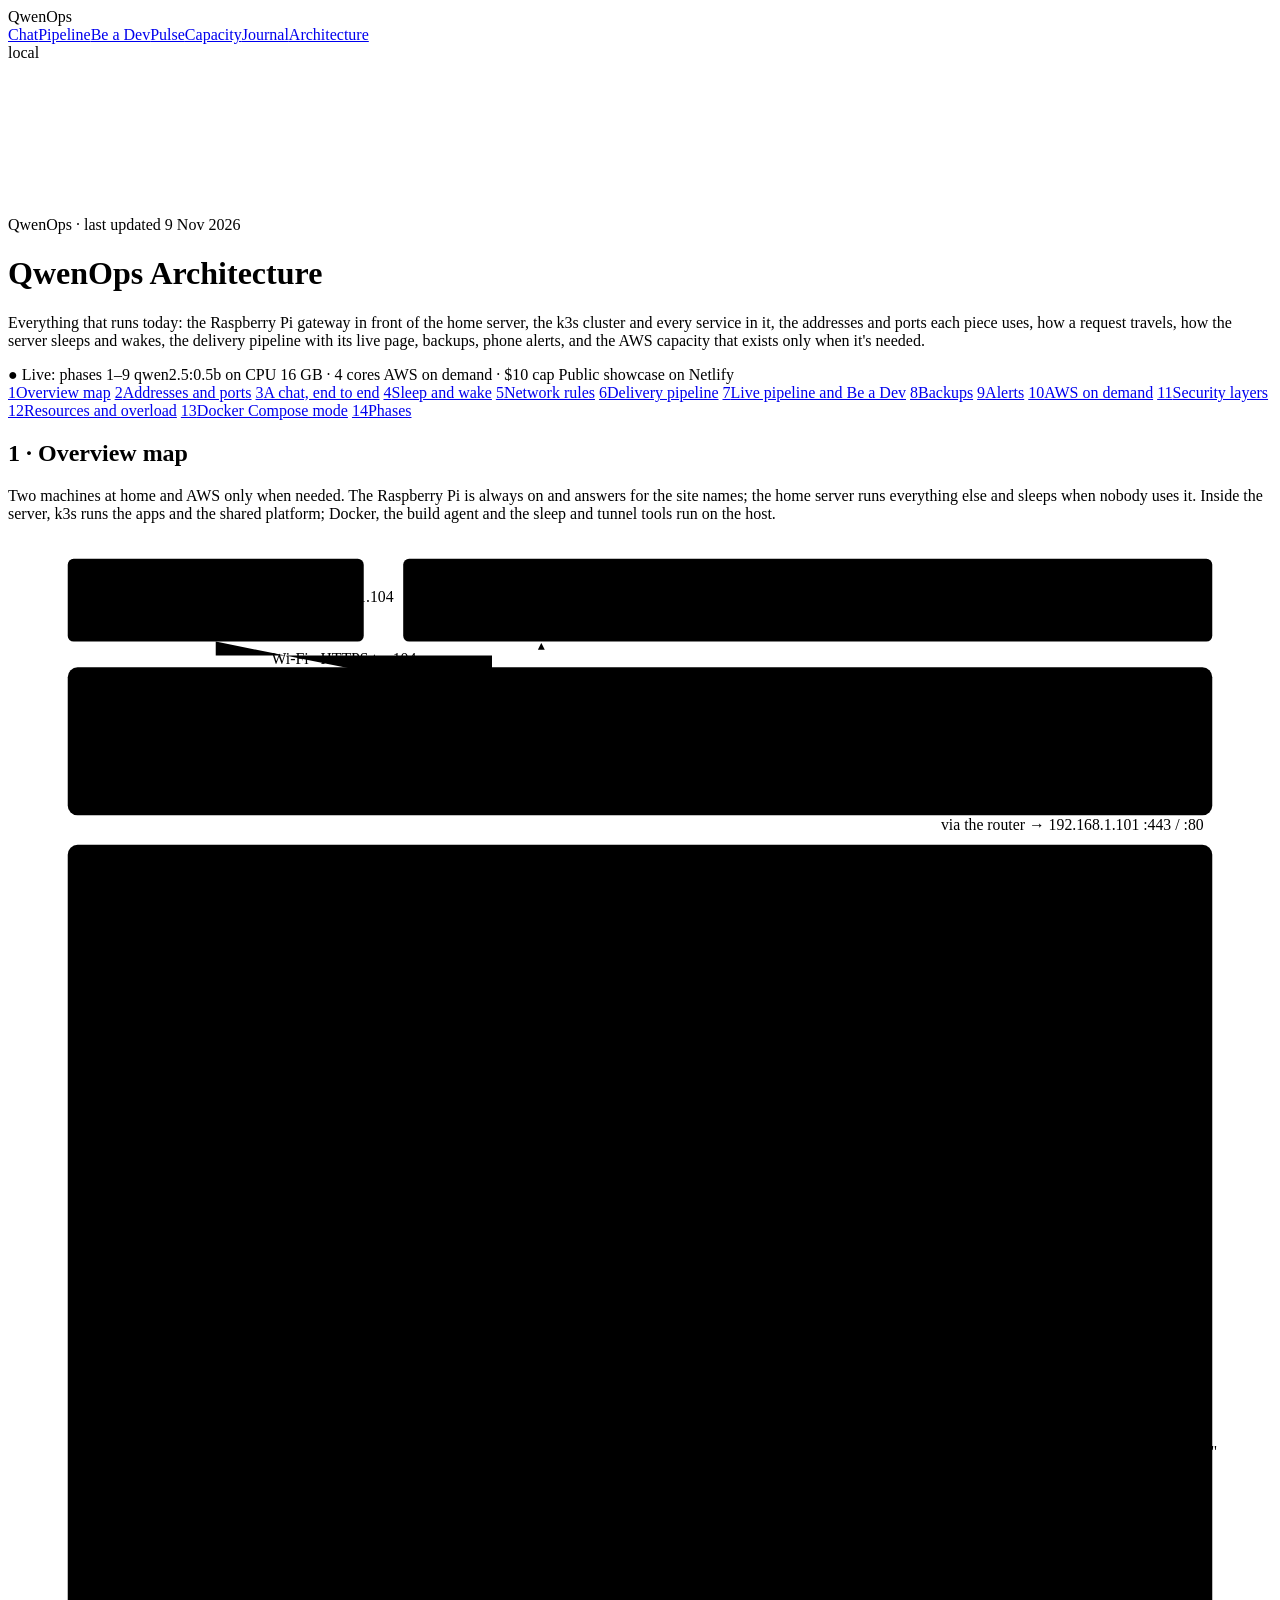
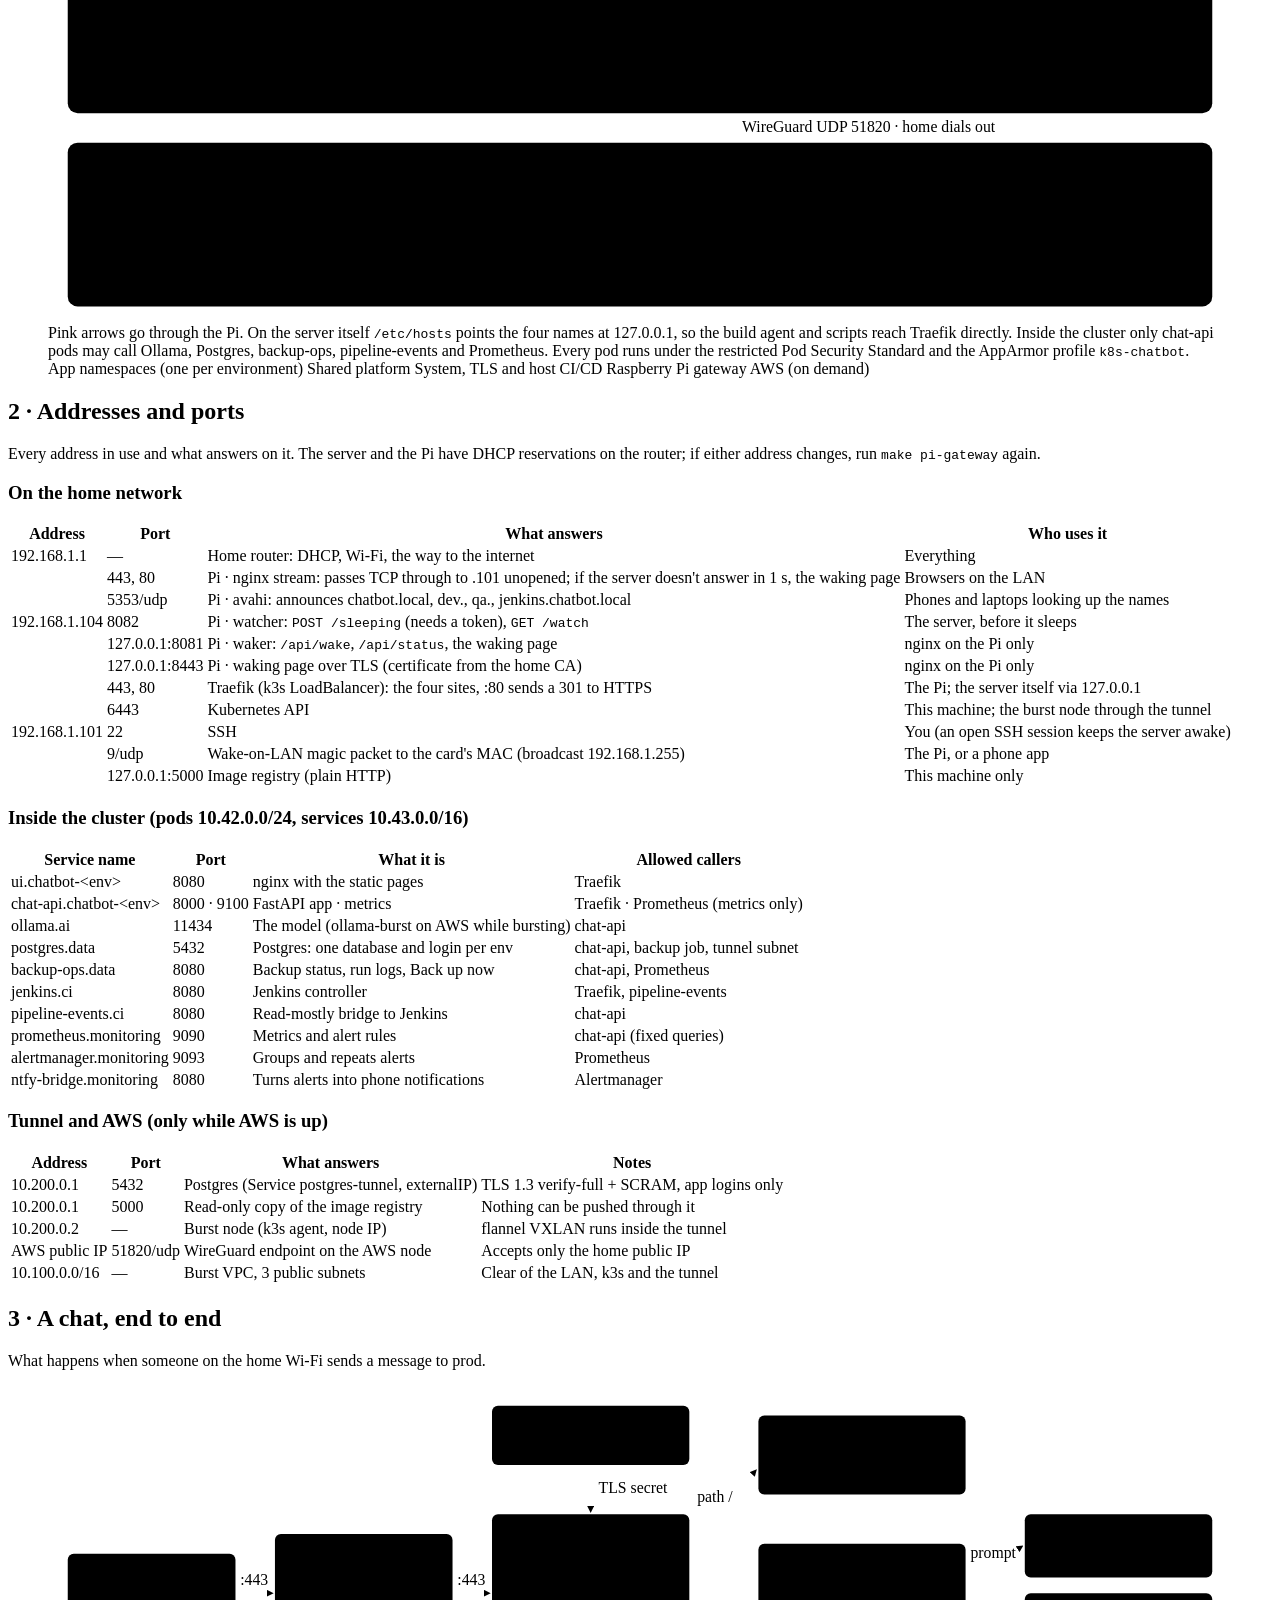
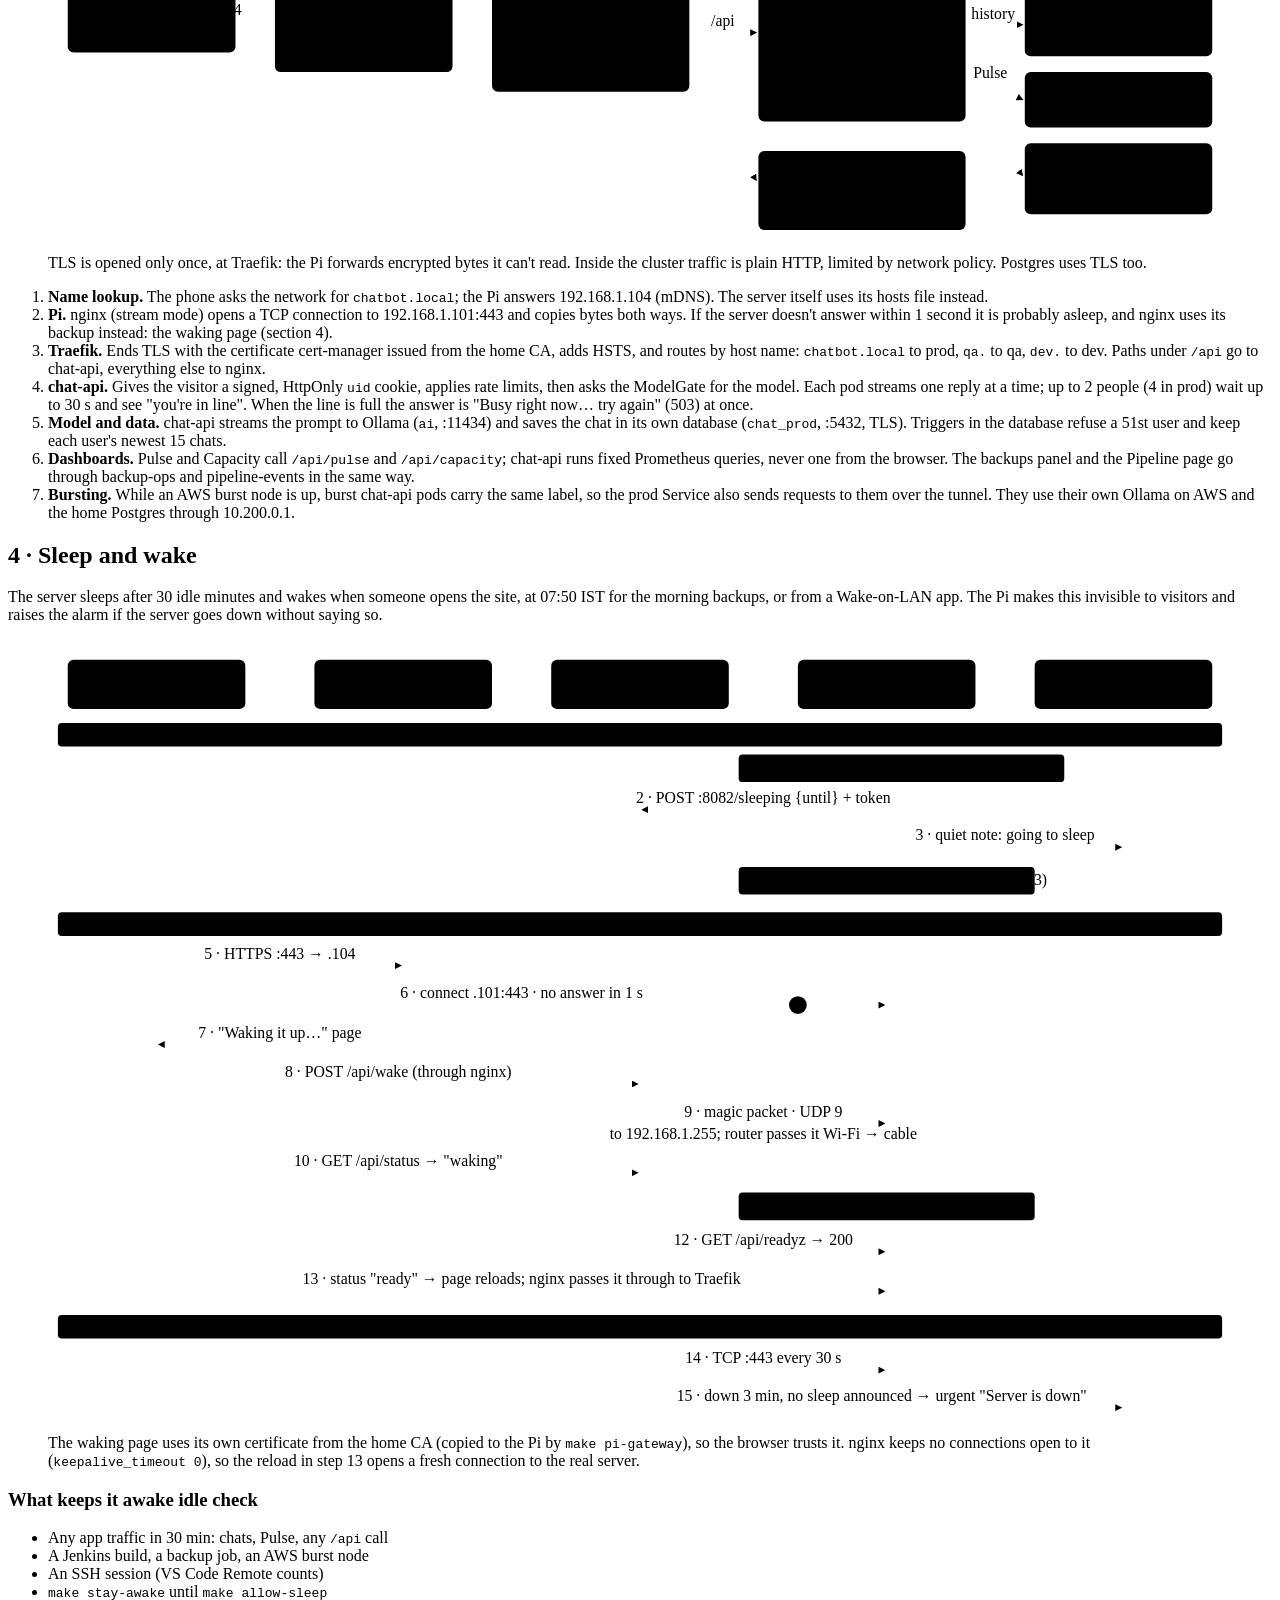
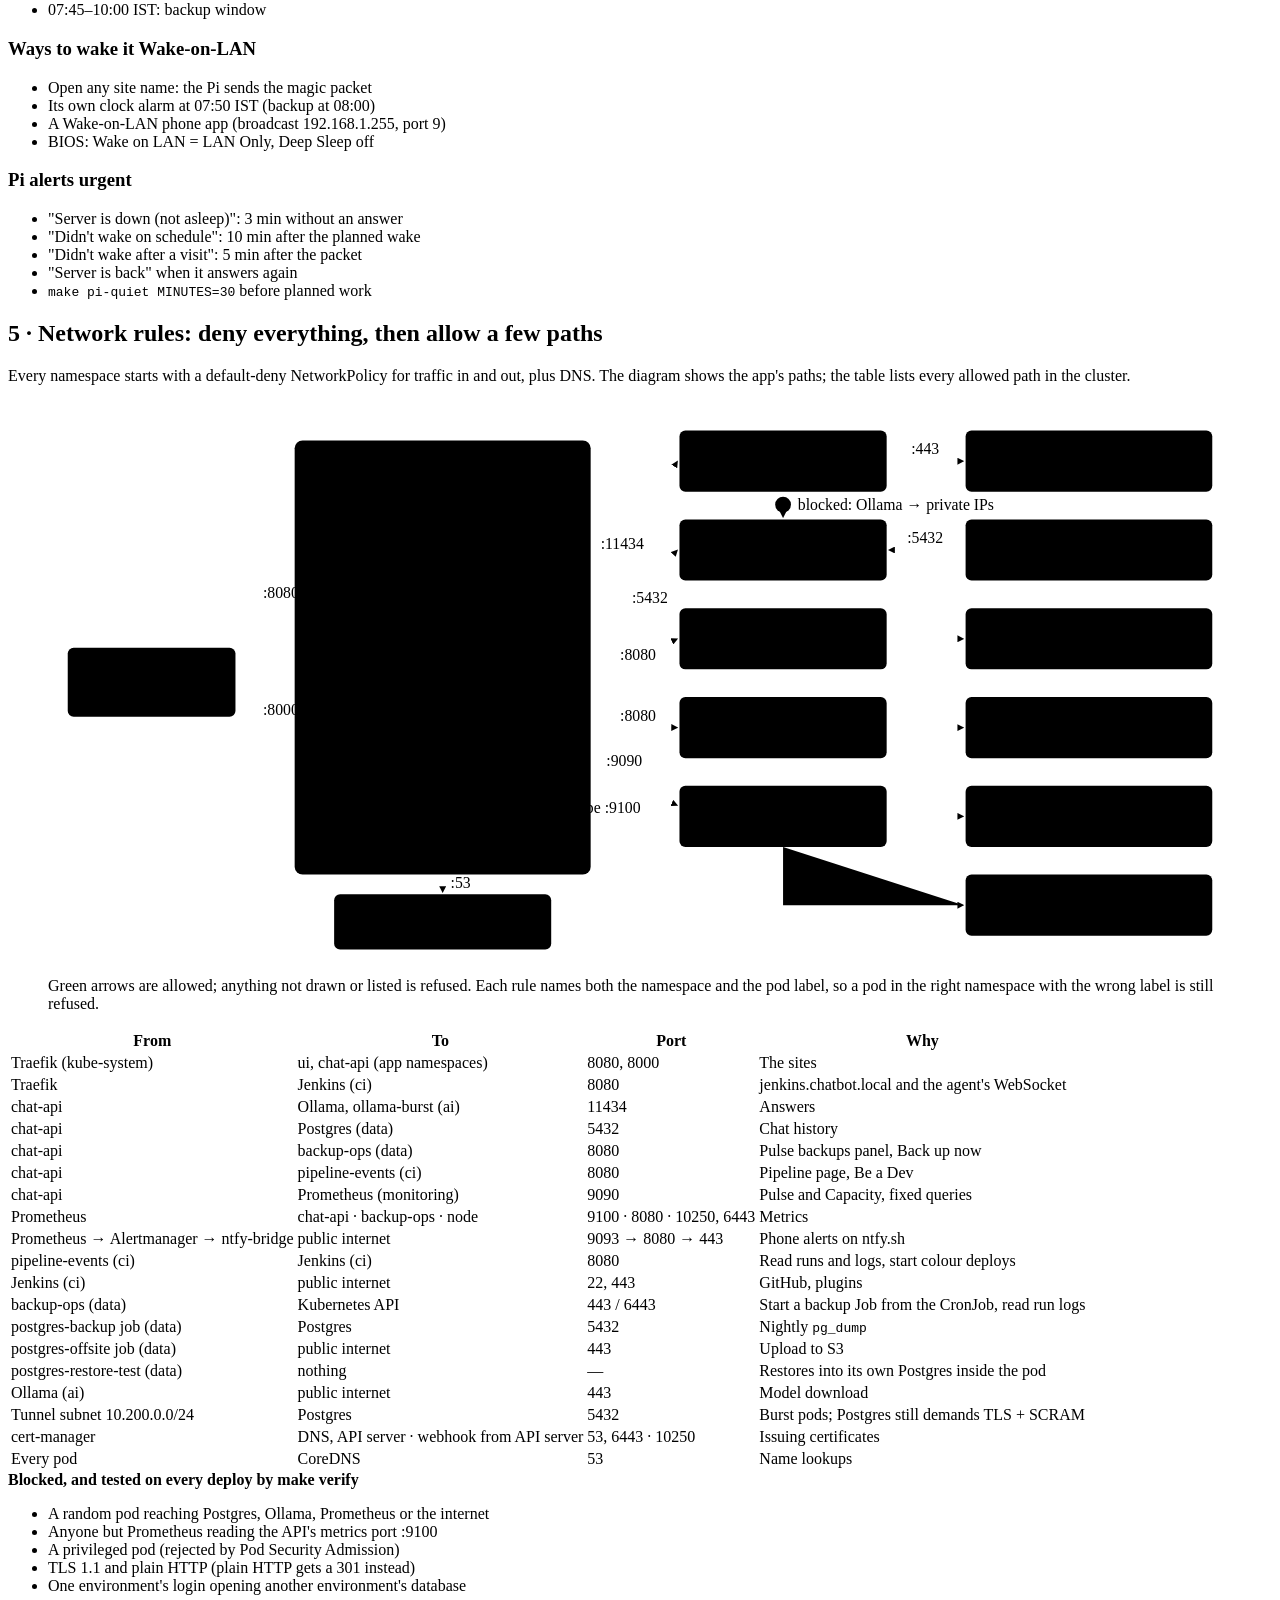
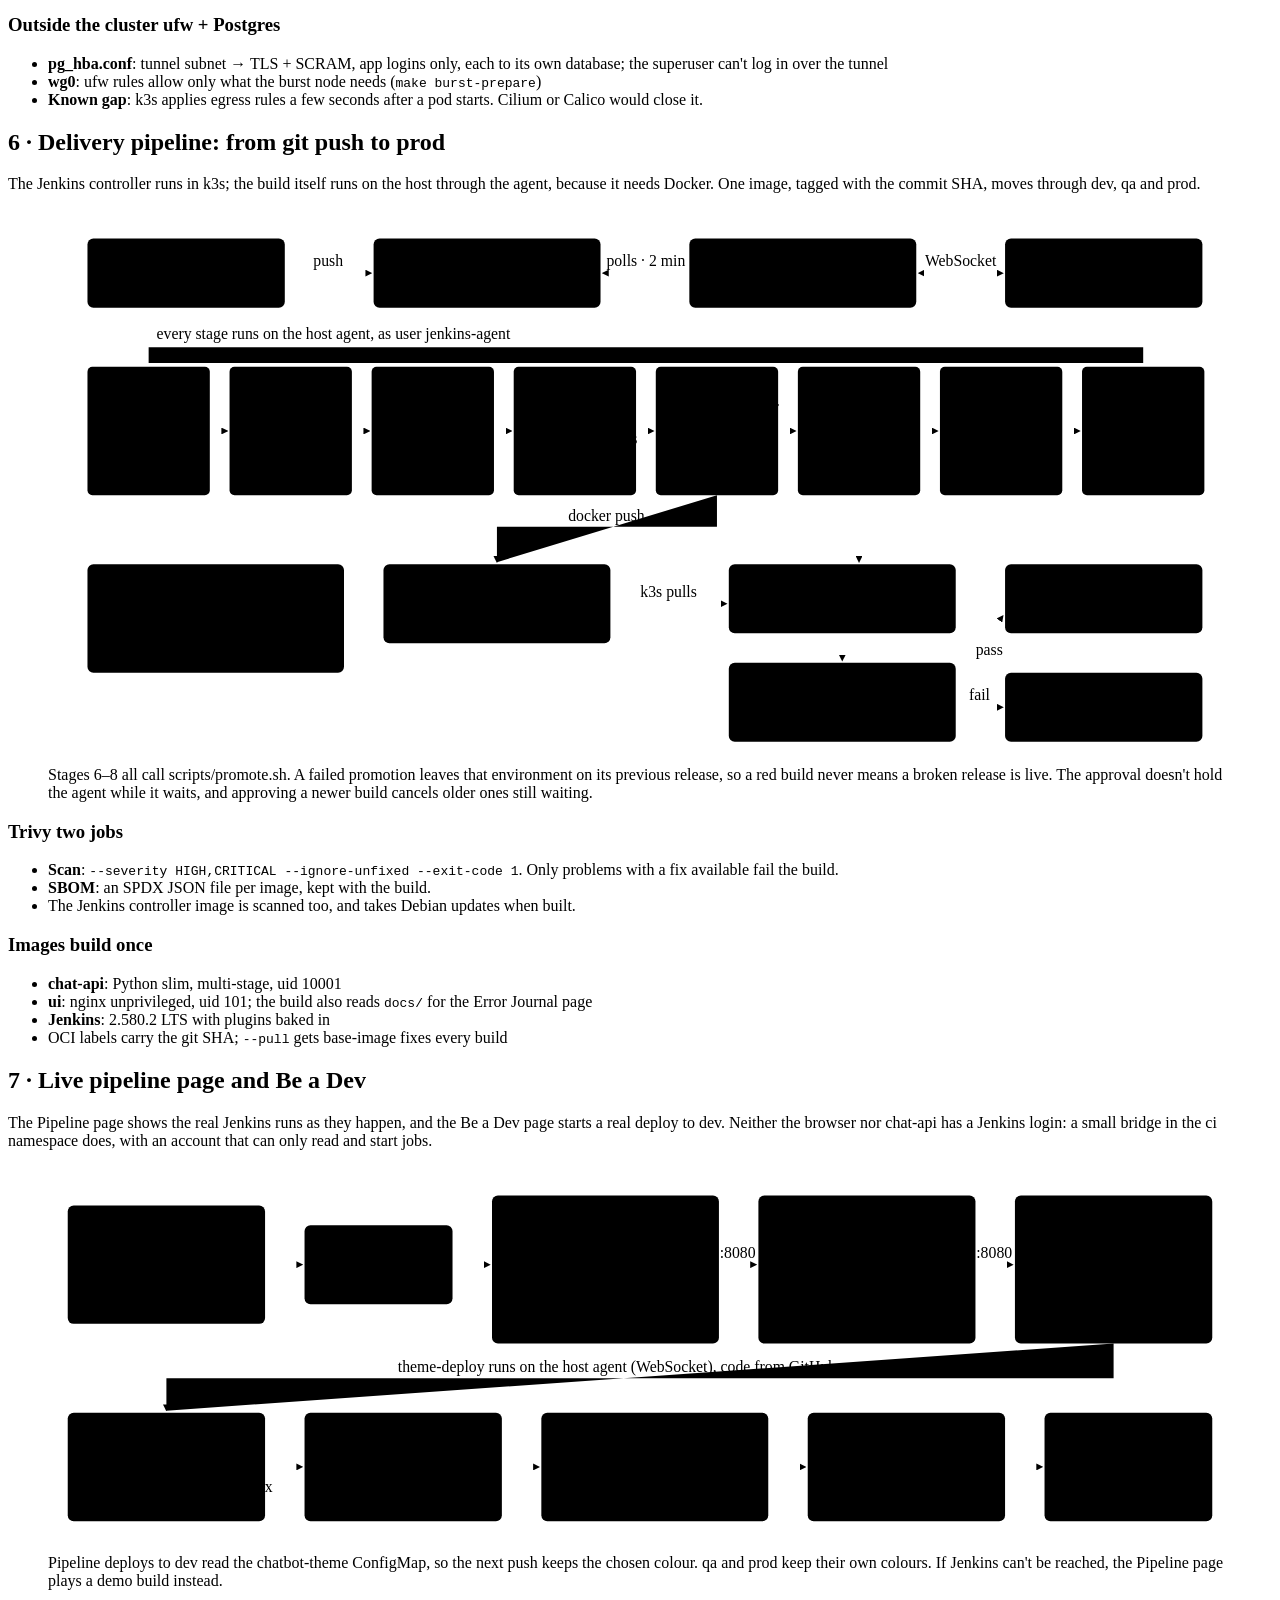
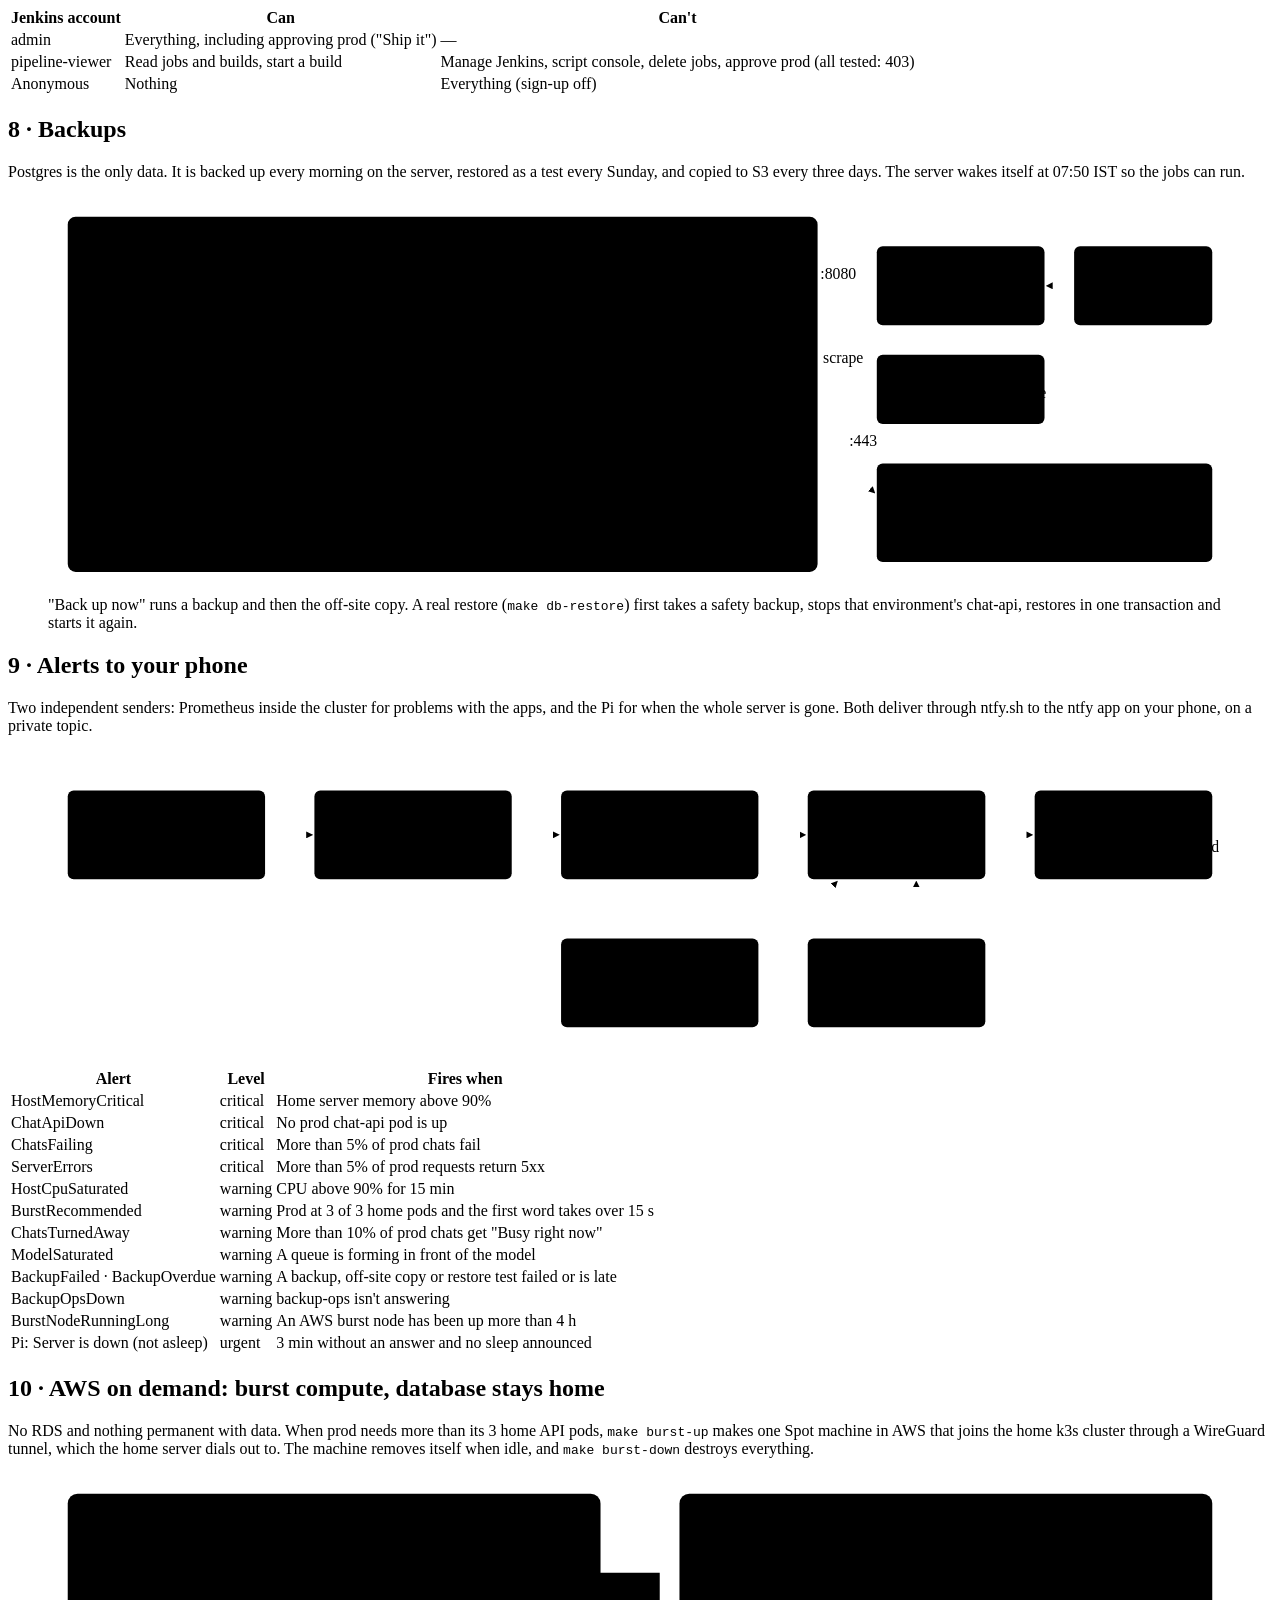
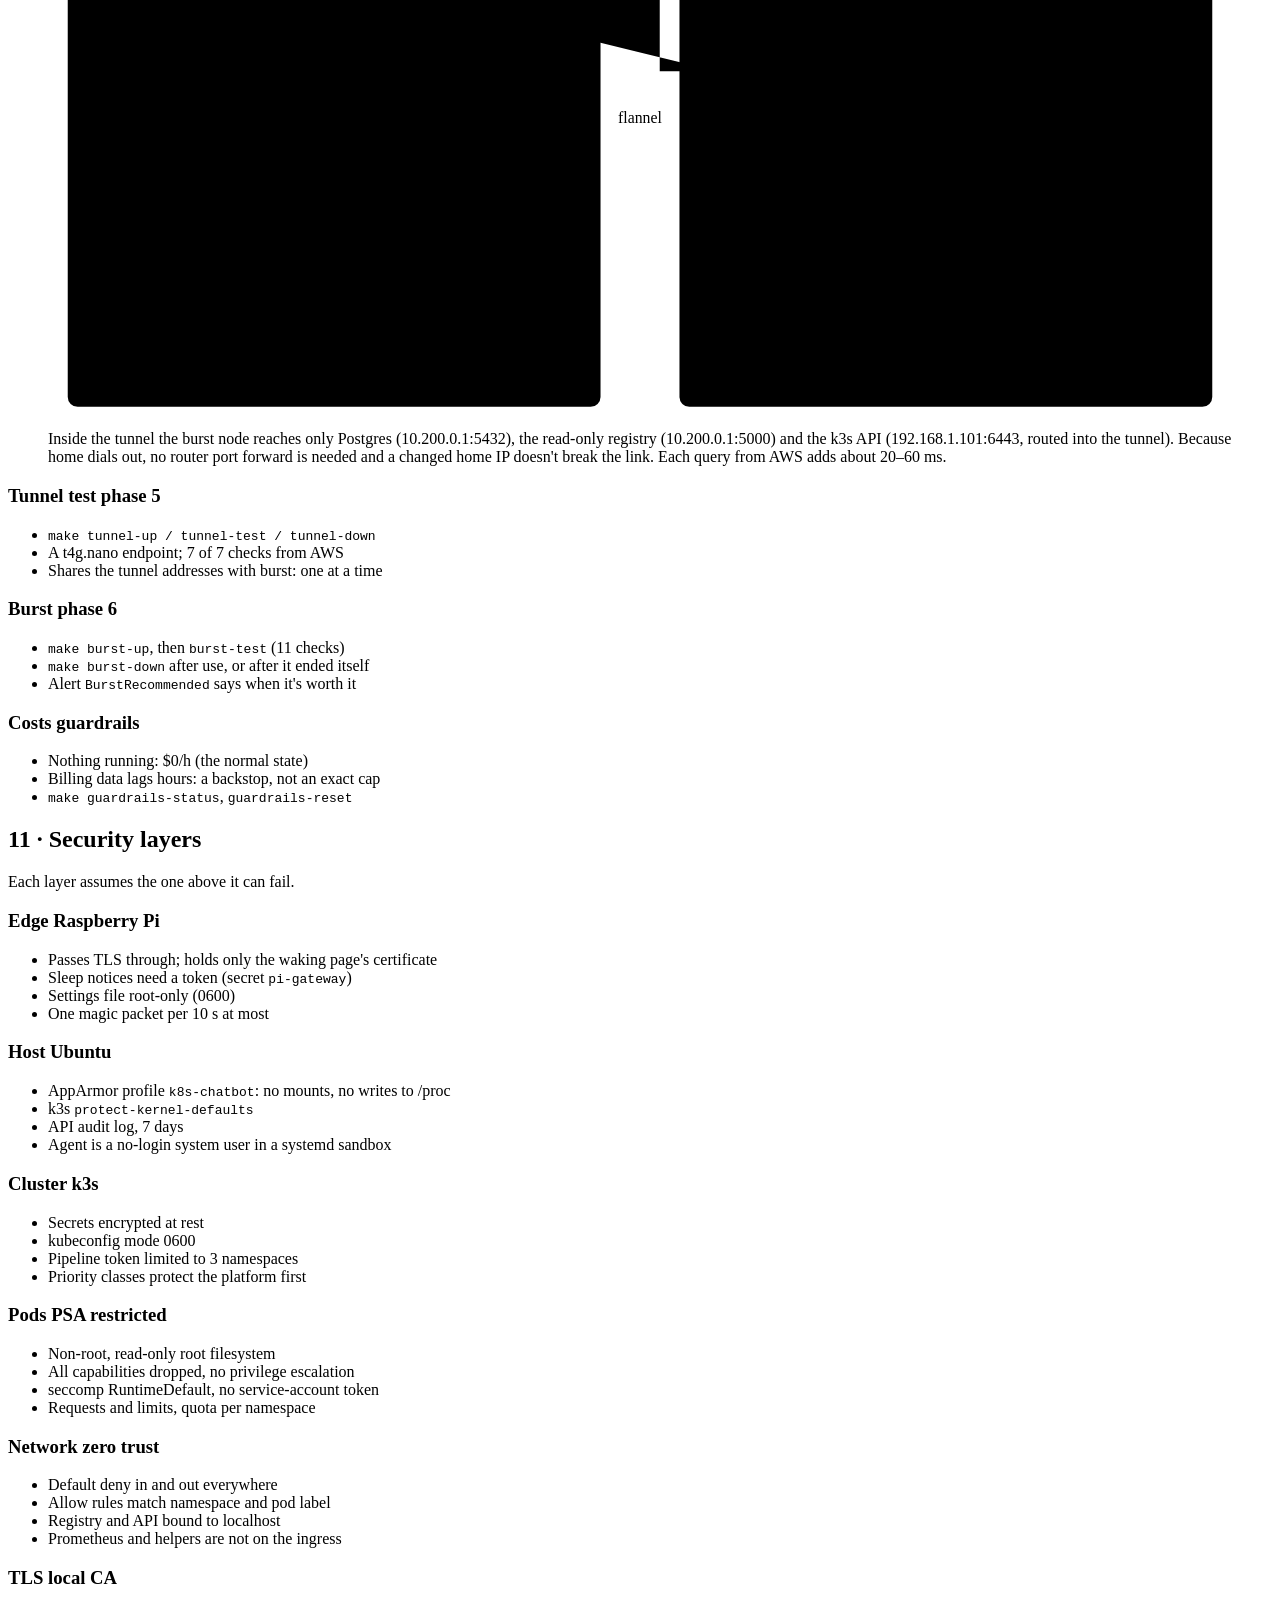
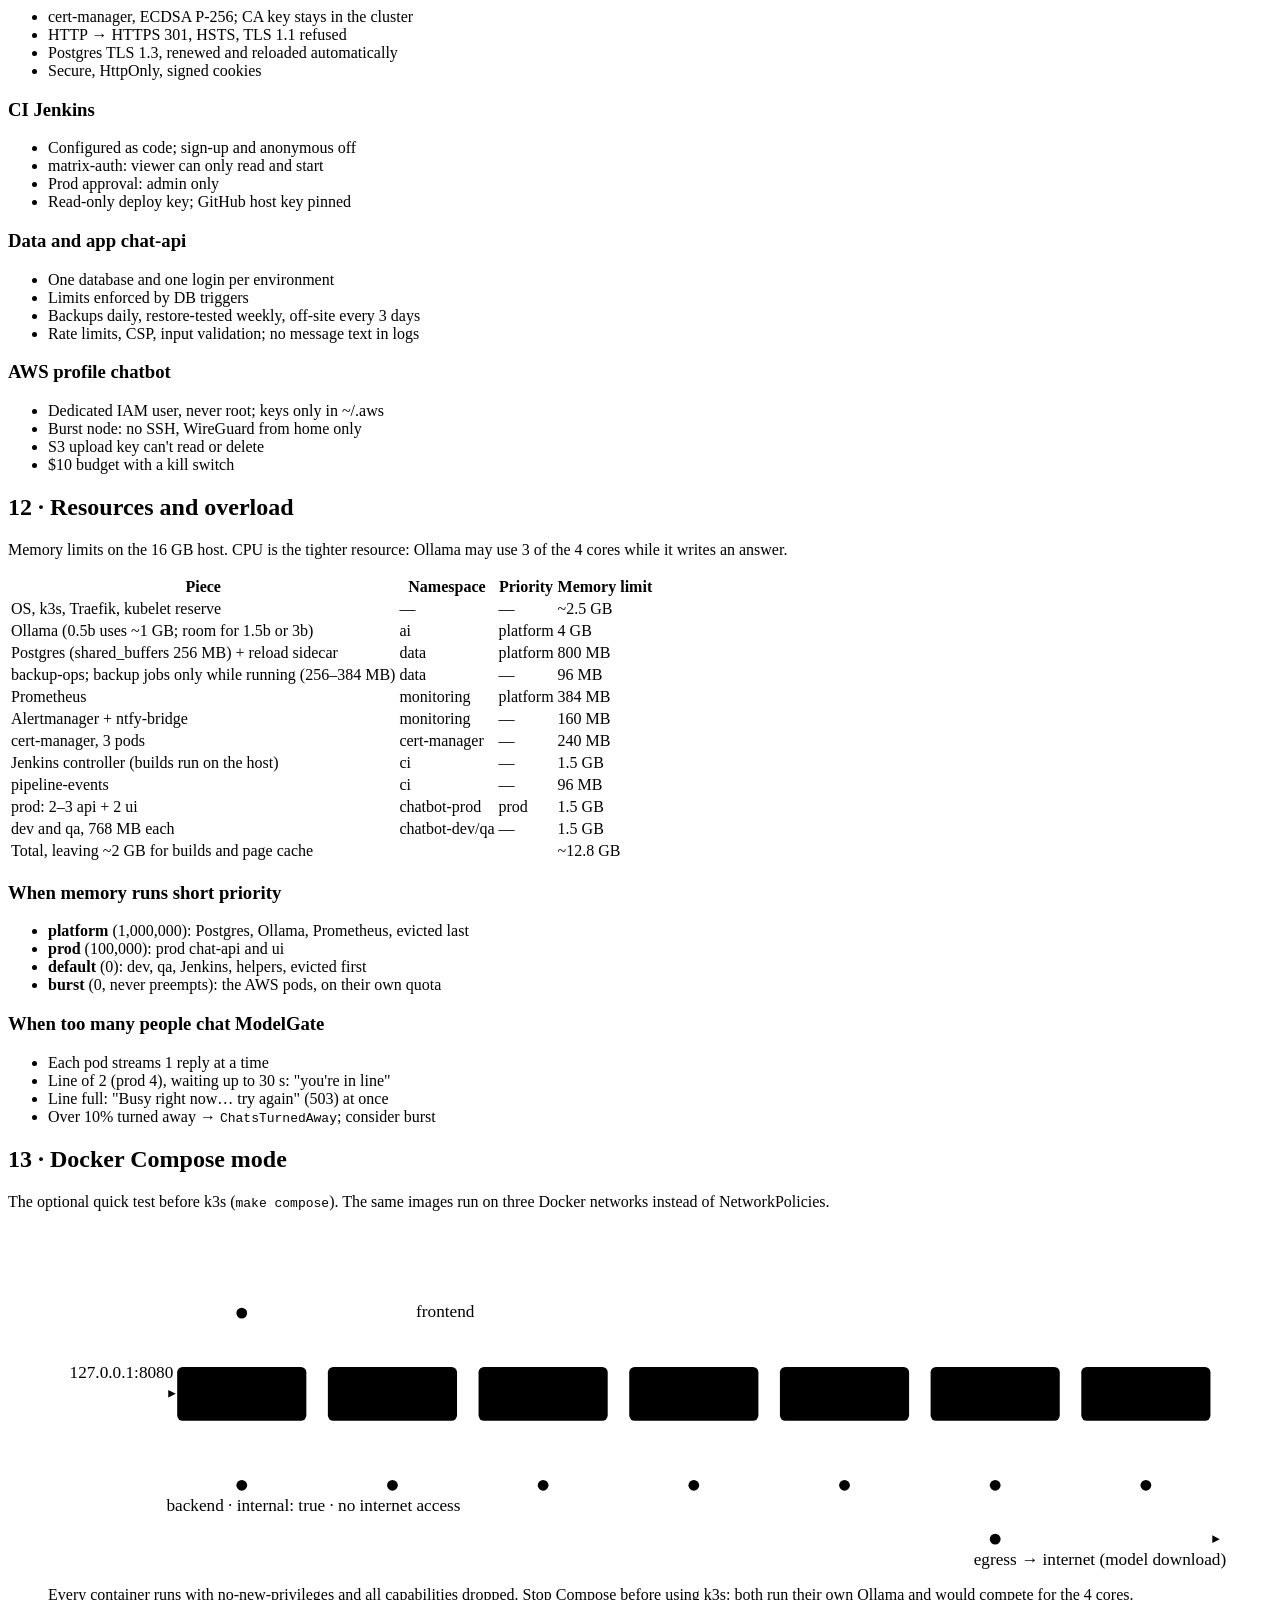
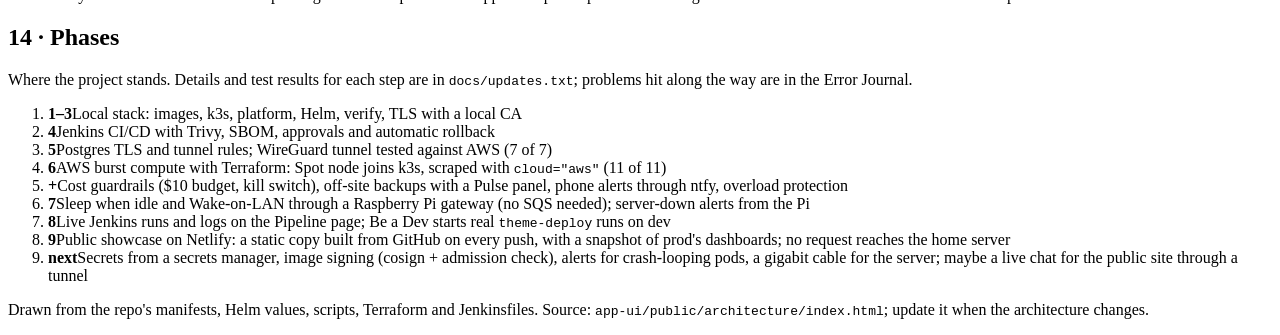
==== commit d3553a52: "feat(phase9): public showcase on Netlify (static, no backend) - netlify.toml + scripts/netlify-build" ====
--- a/app-ui/public/architecture/index.html
+++ b/app-ui/public/architecture/index.html
@@ -30,11 +30,11 @@
   <h1>QwenOps Architecture</h1>
   <p class="lede">Everything that runs today: the Raspberry Pi gateway in front of the home server, the k3s cluster and every service in it, the addresses and ports each piece uses, how a request travels, how the server sleeps and wakes, the delivery pipeline with its live page, backups, phone alerts, and the AWS capacity that exists only when it's needed.</p>
   <div class="pills">
-    <span class="pill live">● Live: phases 1–8</span>
+    <span class="pill live">● Live: phases 1–9</span>
     <span class="pill">qwen2.5:0.5b on CPU</span>
     <span class="pill">16 GB · 4 cores</span>
     <span class="pill">AWS on demand · $10 cap</span>
-    <span class="pill plan">○ Planned: phase 9</span>
+    <span class="pill">Public showcase on Netlify</span>
   </div>
   <nav class="toc" aria-label="Sections">
     <a href="#overview"><span>1</span>Overview map</a>
@@ -1458,8 +1458,8 @@
     <li class="done"><b>+</b>Cost guardrails ($10 budget, kill switch), off-site backups with a Pulse panel, phone alerts through ntfy, overload protection</li>
     <li class="done"><b>7</b>Sleep when idle and Wake-on-LAN through a Raspberry Pi gateway (no SQS needed); server-down alerts from the Pi</li>
     <li class="done"><b>8</b>Live Jenkins runs and logs on the Pipeline page; Be a Dev starts real <code>theme-deploy</code> runs on dev</li>
-    <li class="next"><b>9</b>Secrets from a secrets manager (cost per secret to check)</li>
-    <li class="next"><b>open</b>Image signing (cosign + admission check), alerts for crash-looping pods, a gigabit cable for the server</li>
+    <li class="done"><b>9</b>Public showcase on Netlify: a static copy built from GitHub on every push, with a snapshot of prod's dashboards; no request reaches the home server</li>
+    <li class="next"><b>next</b>Secrets from a secrets manager, image signing (cosign + admission check), alerts for crash-looping pods, a gigabit cable for the server; maybe a live chat for the public site through a tunnel</li>
   </ol>
 </section>
 
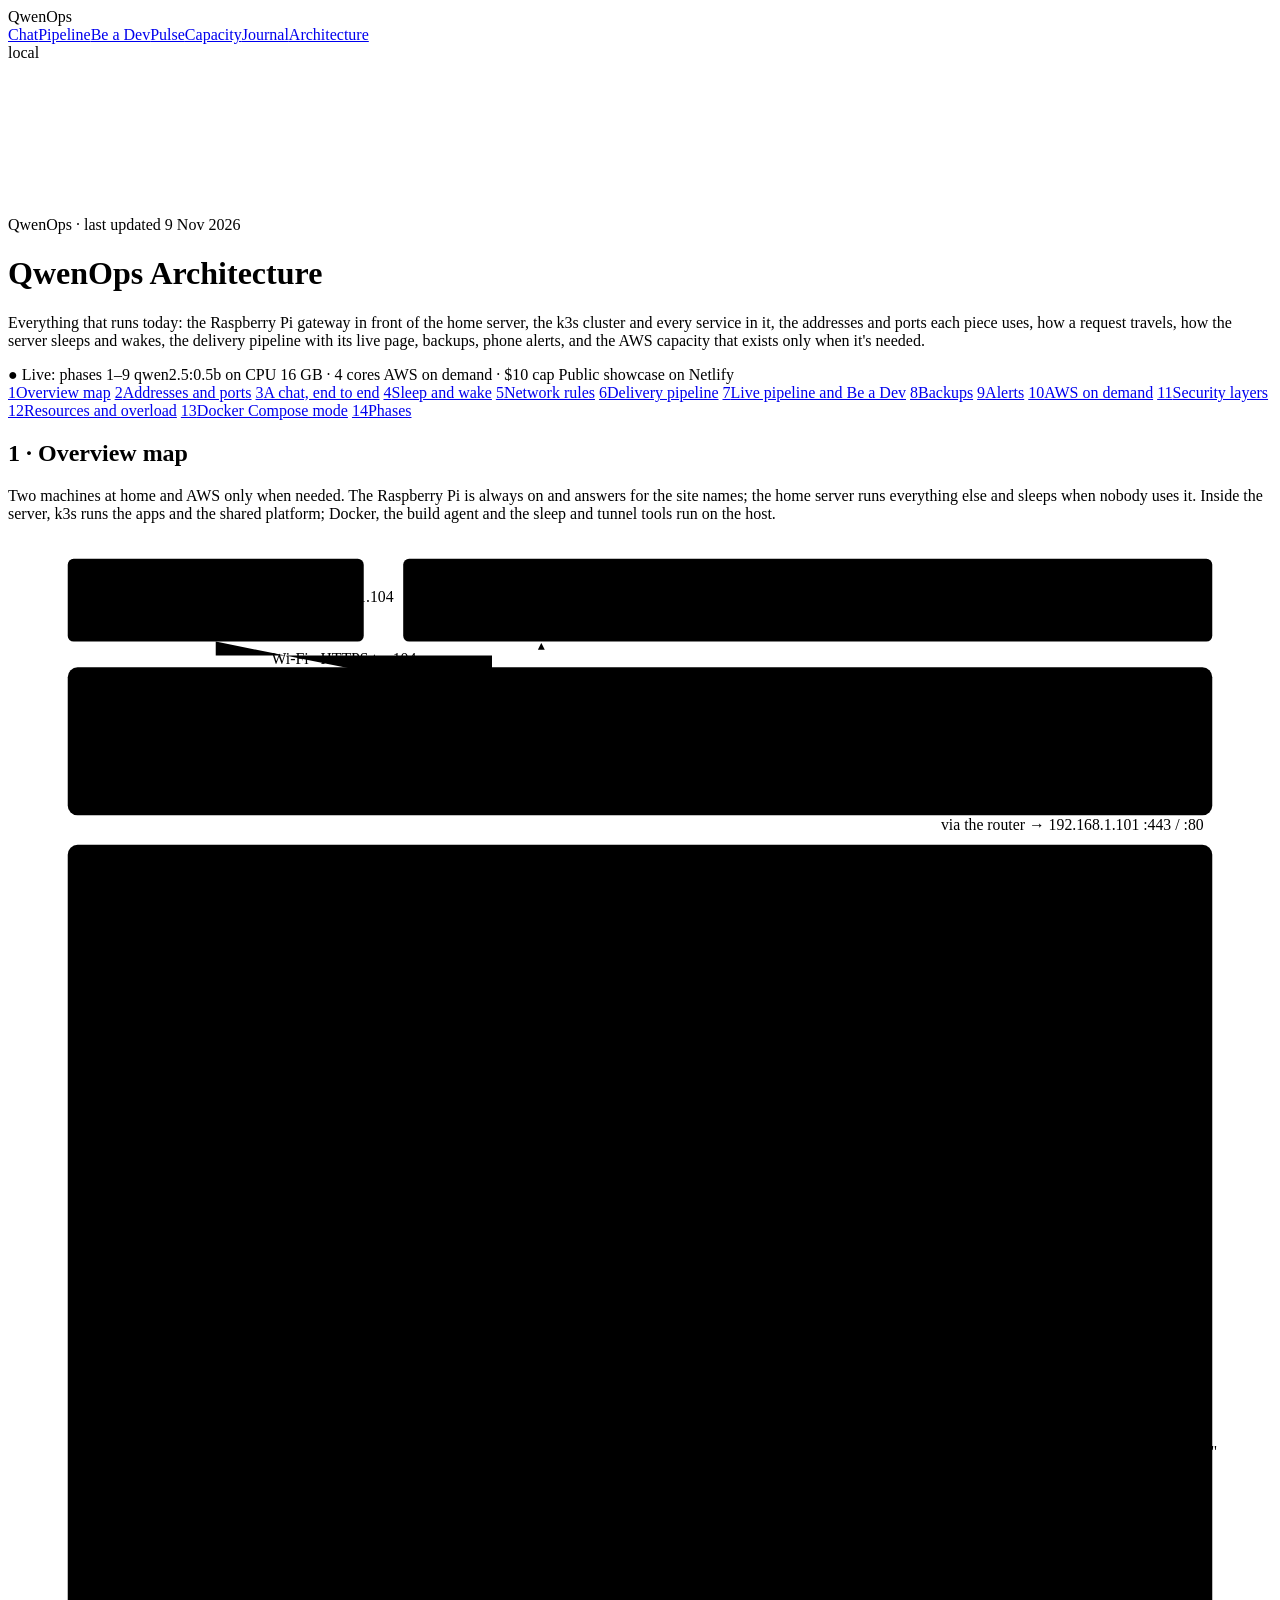
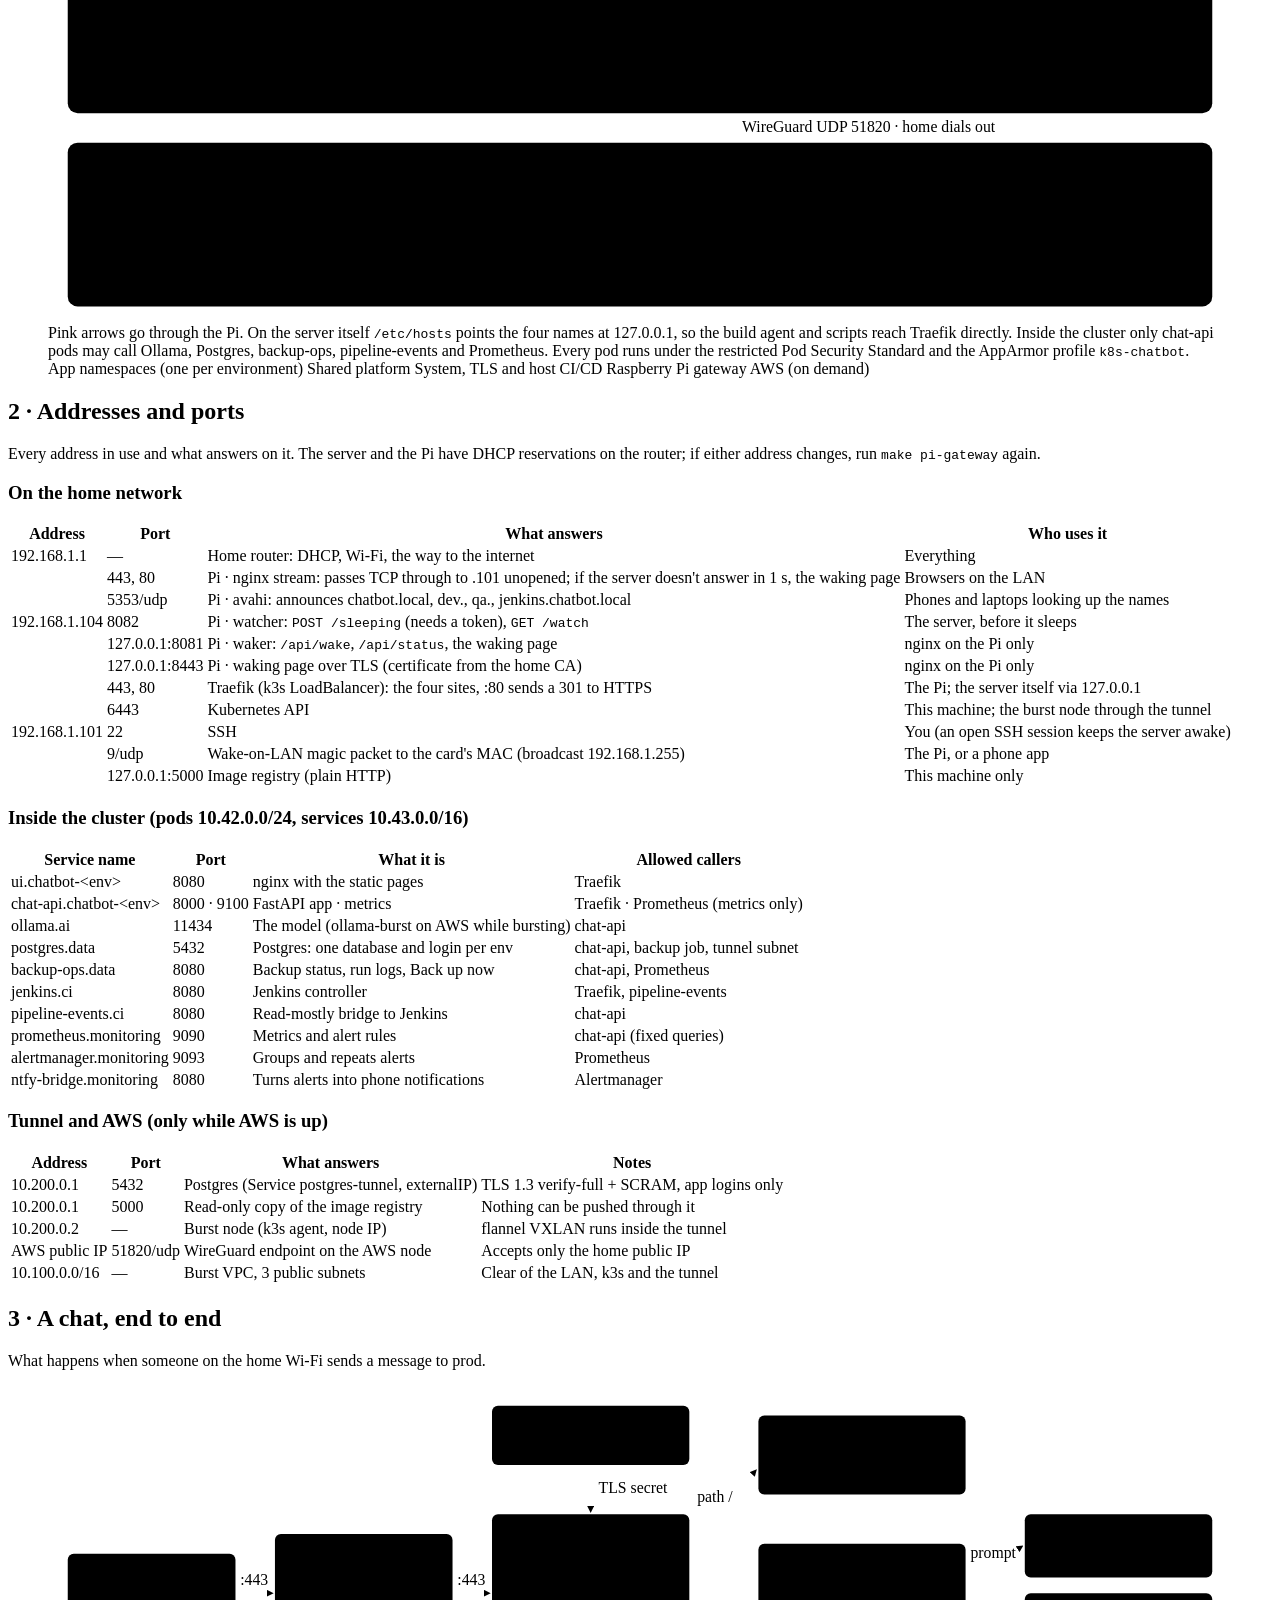
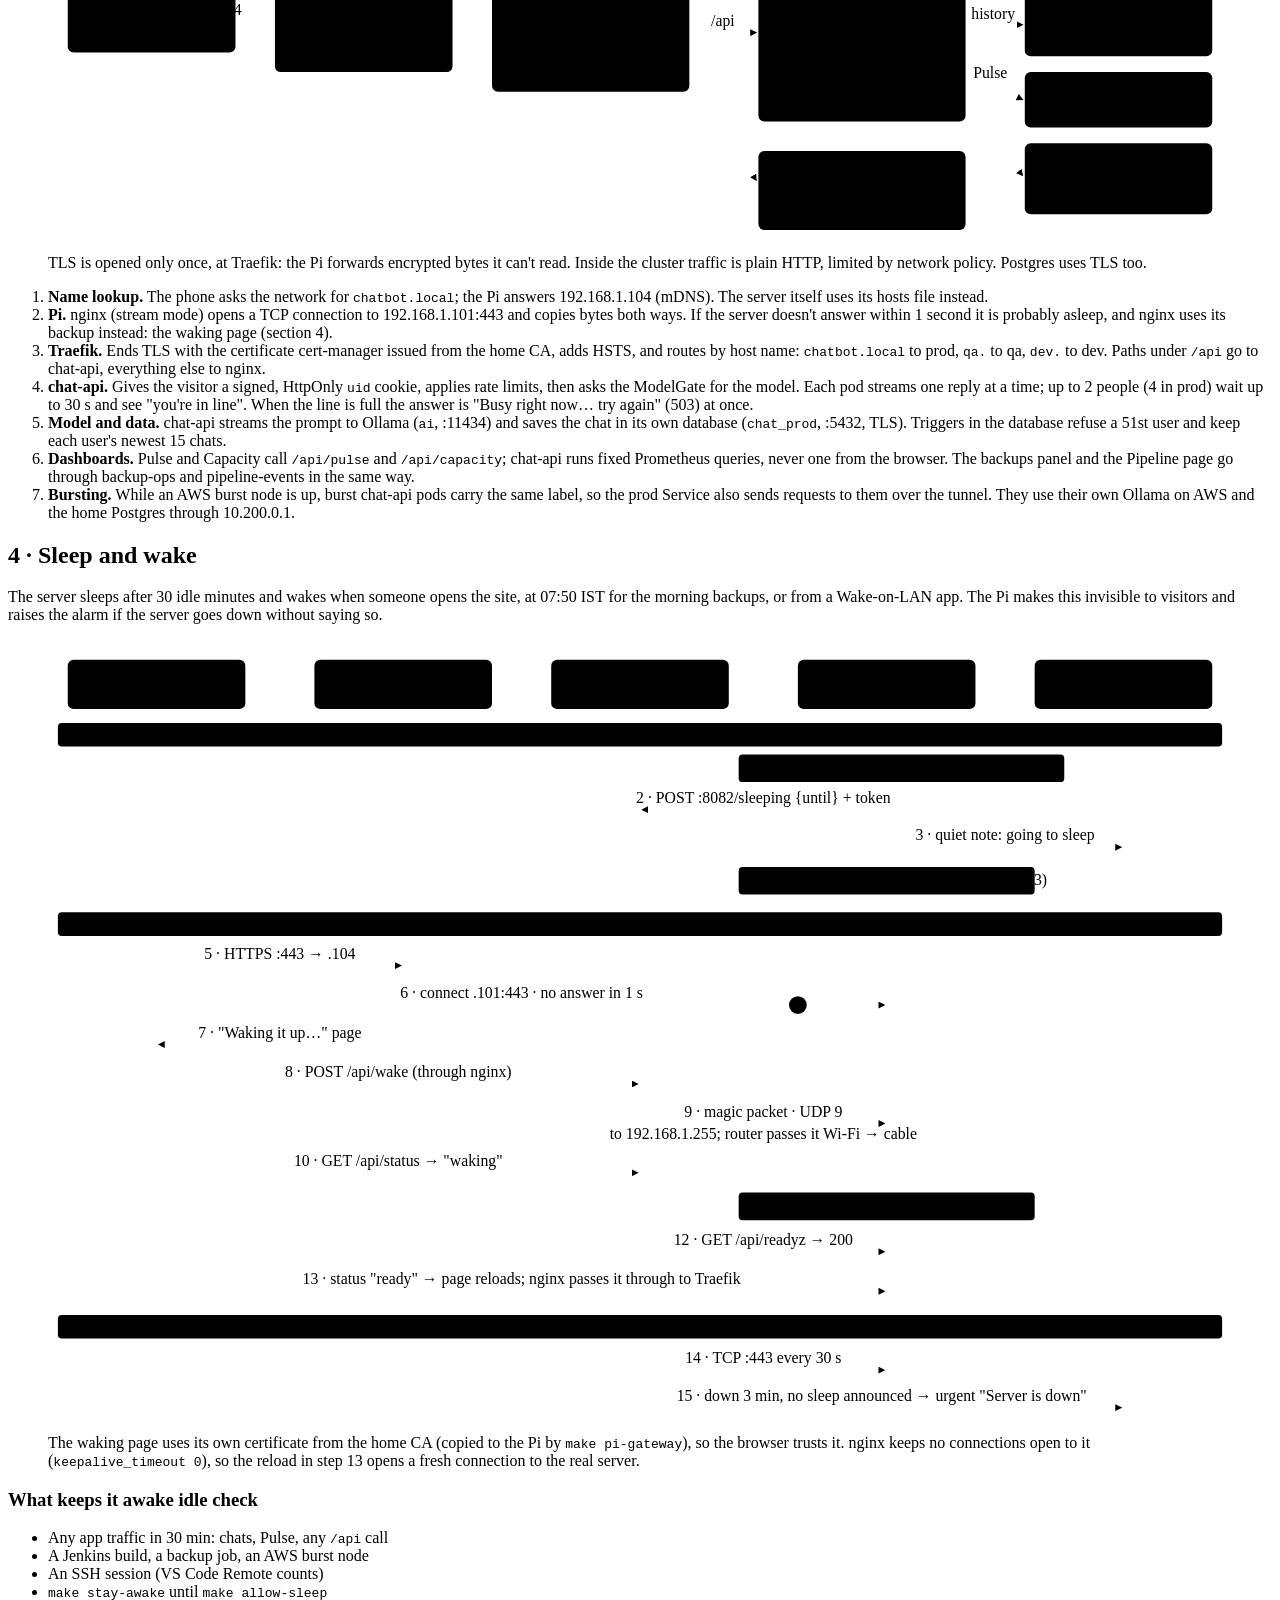
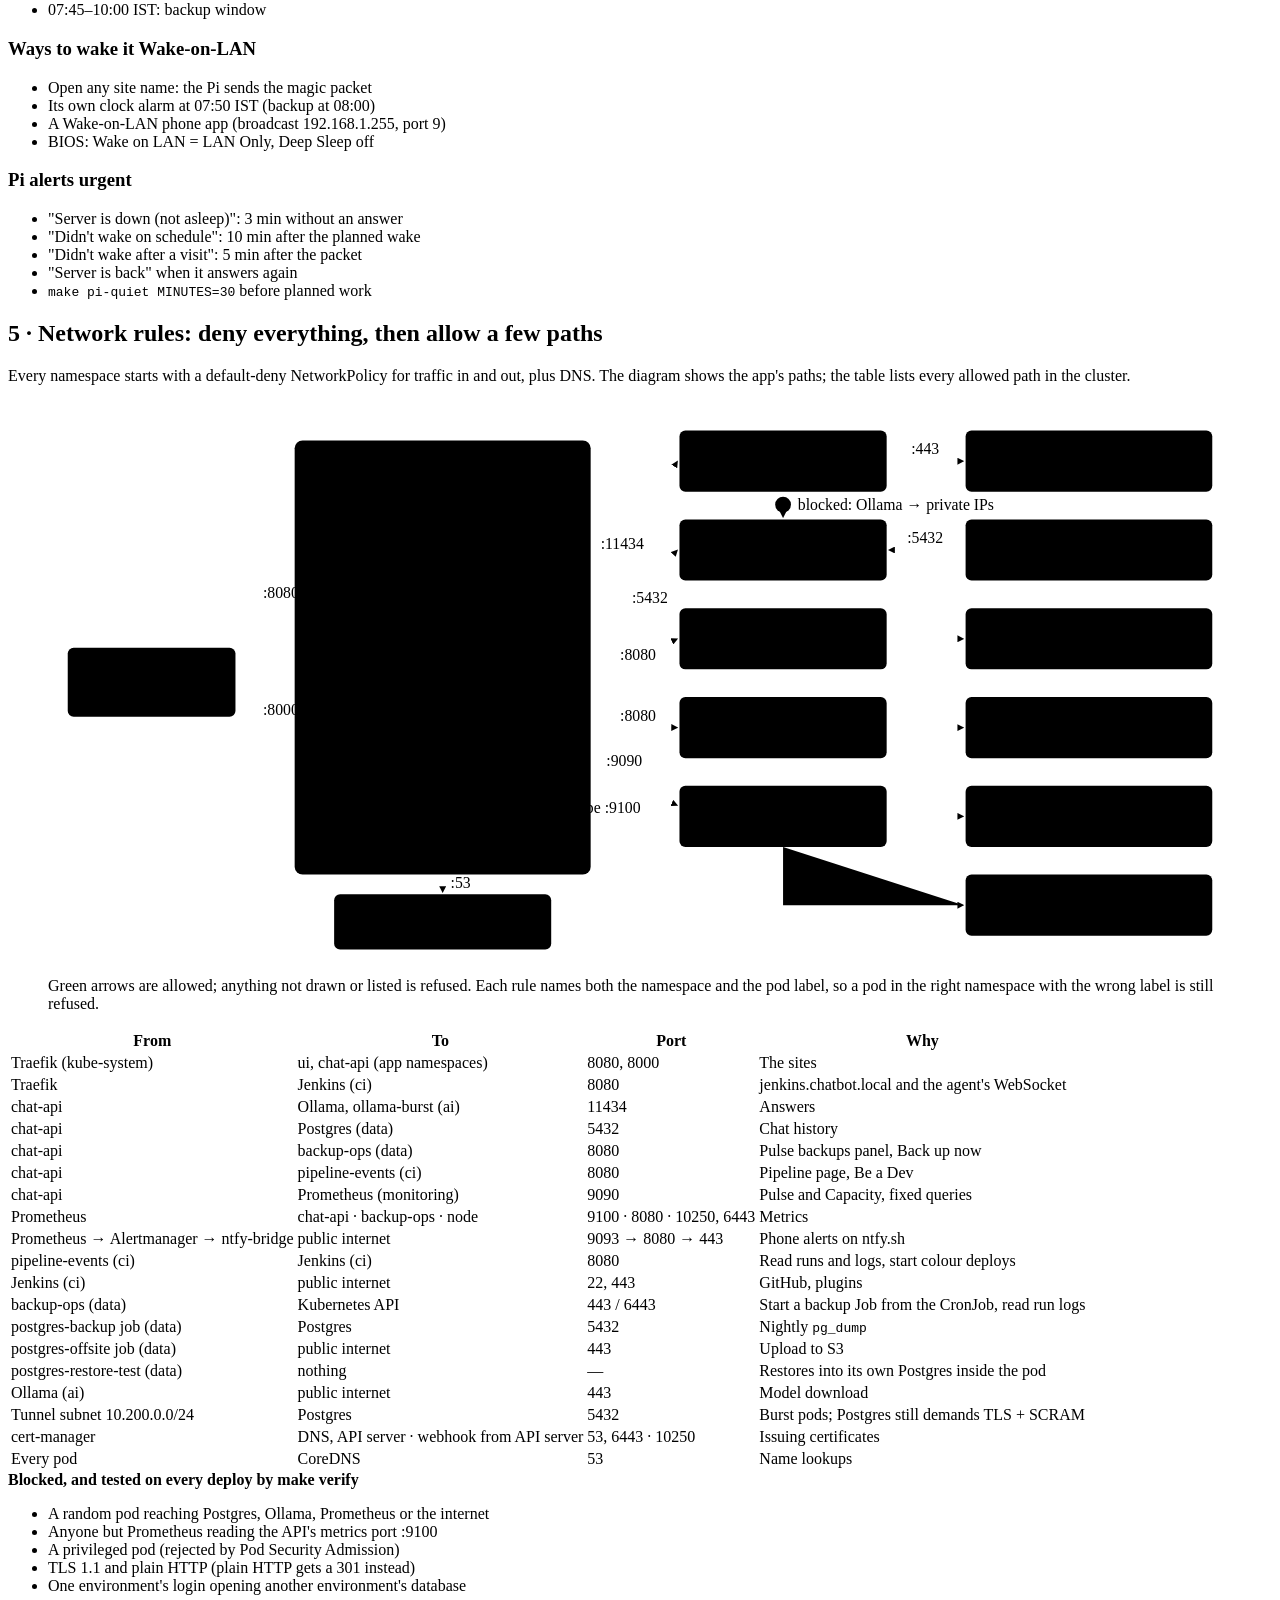
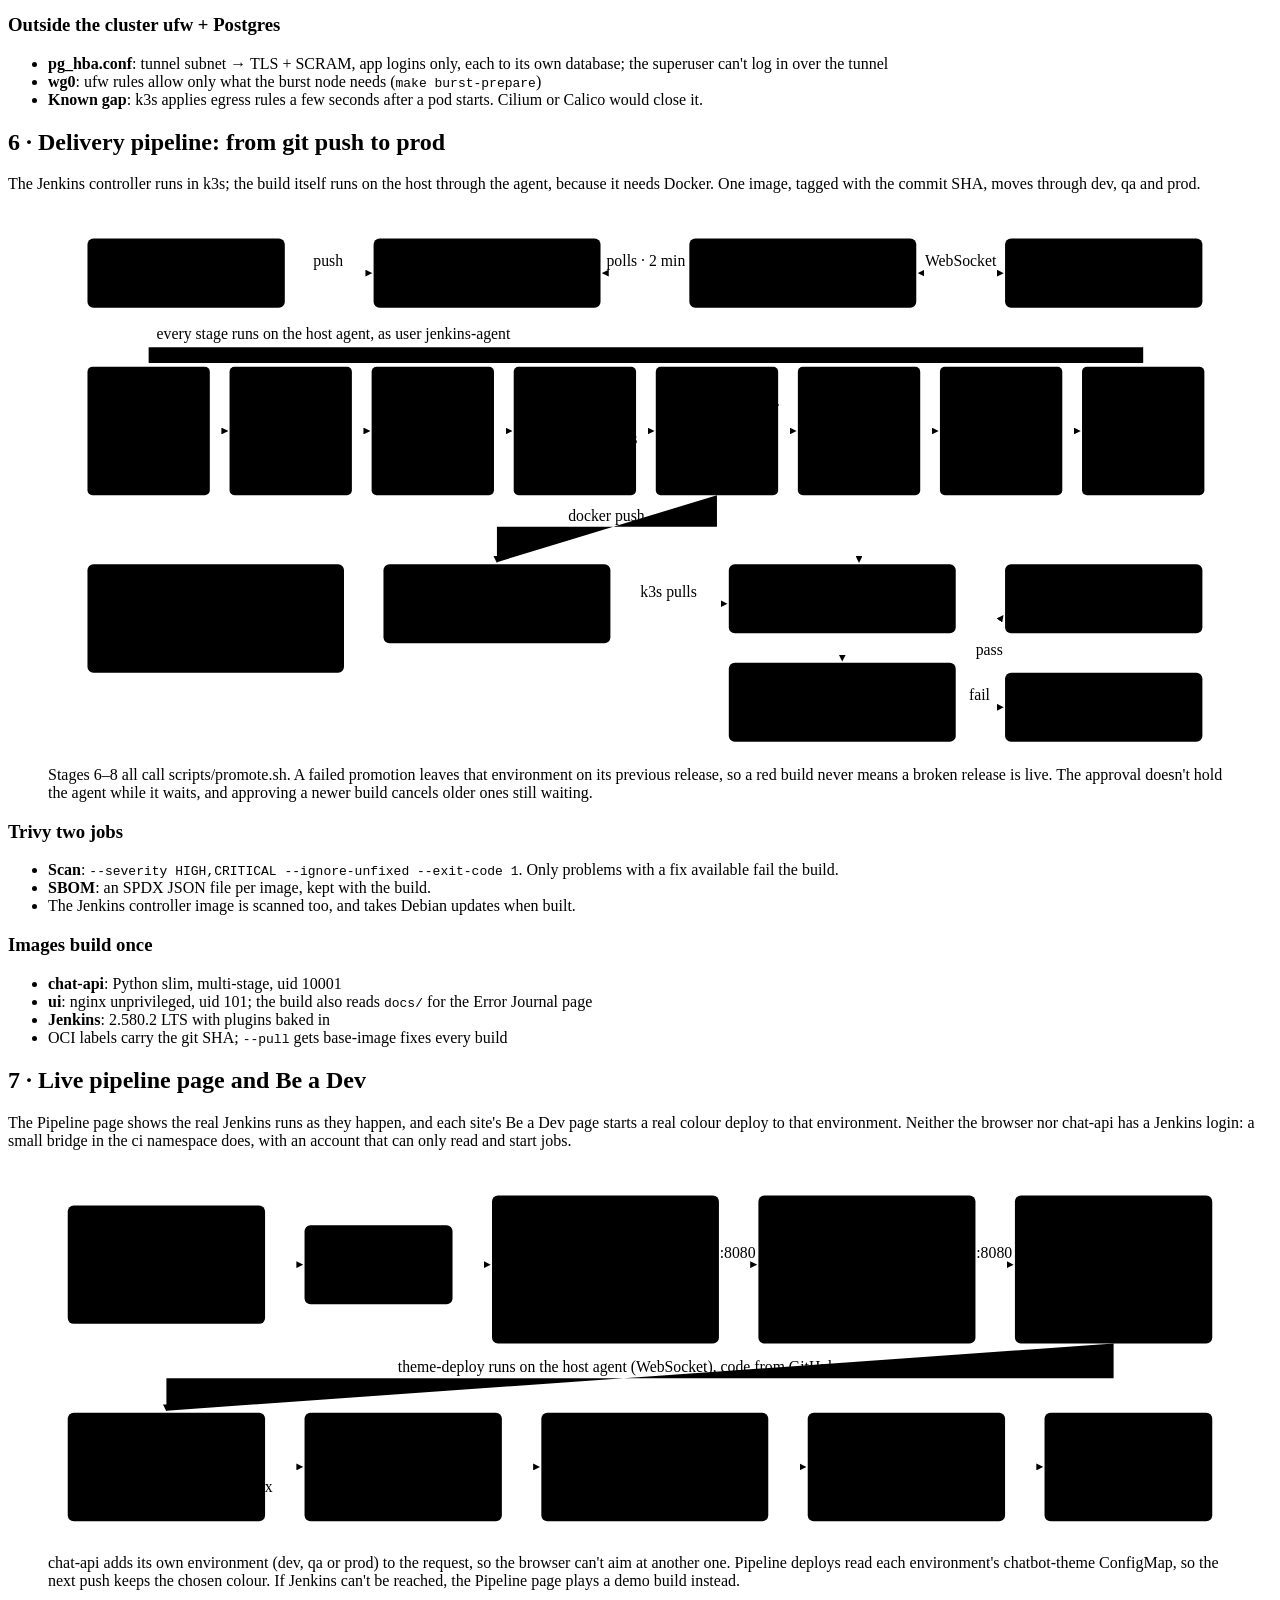
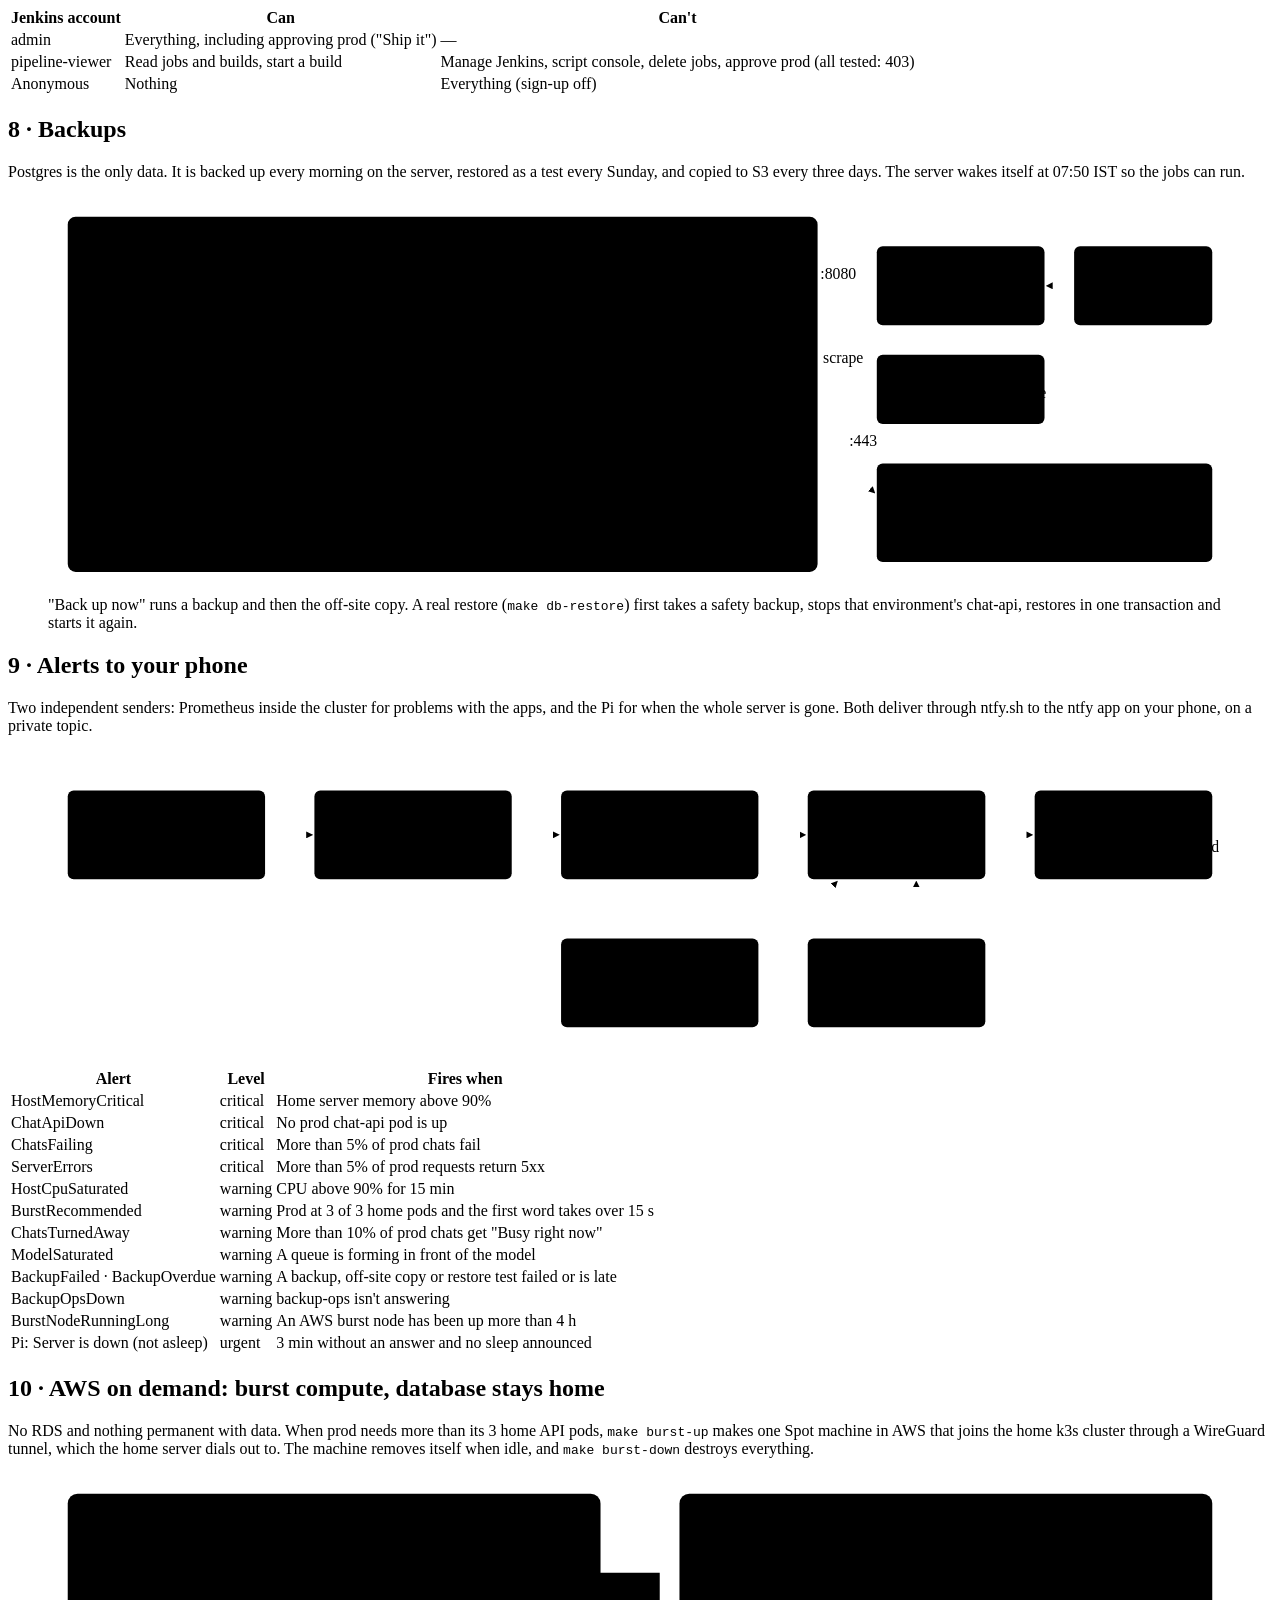
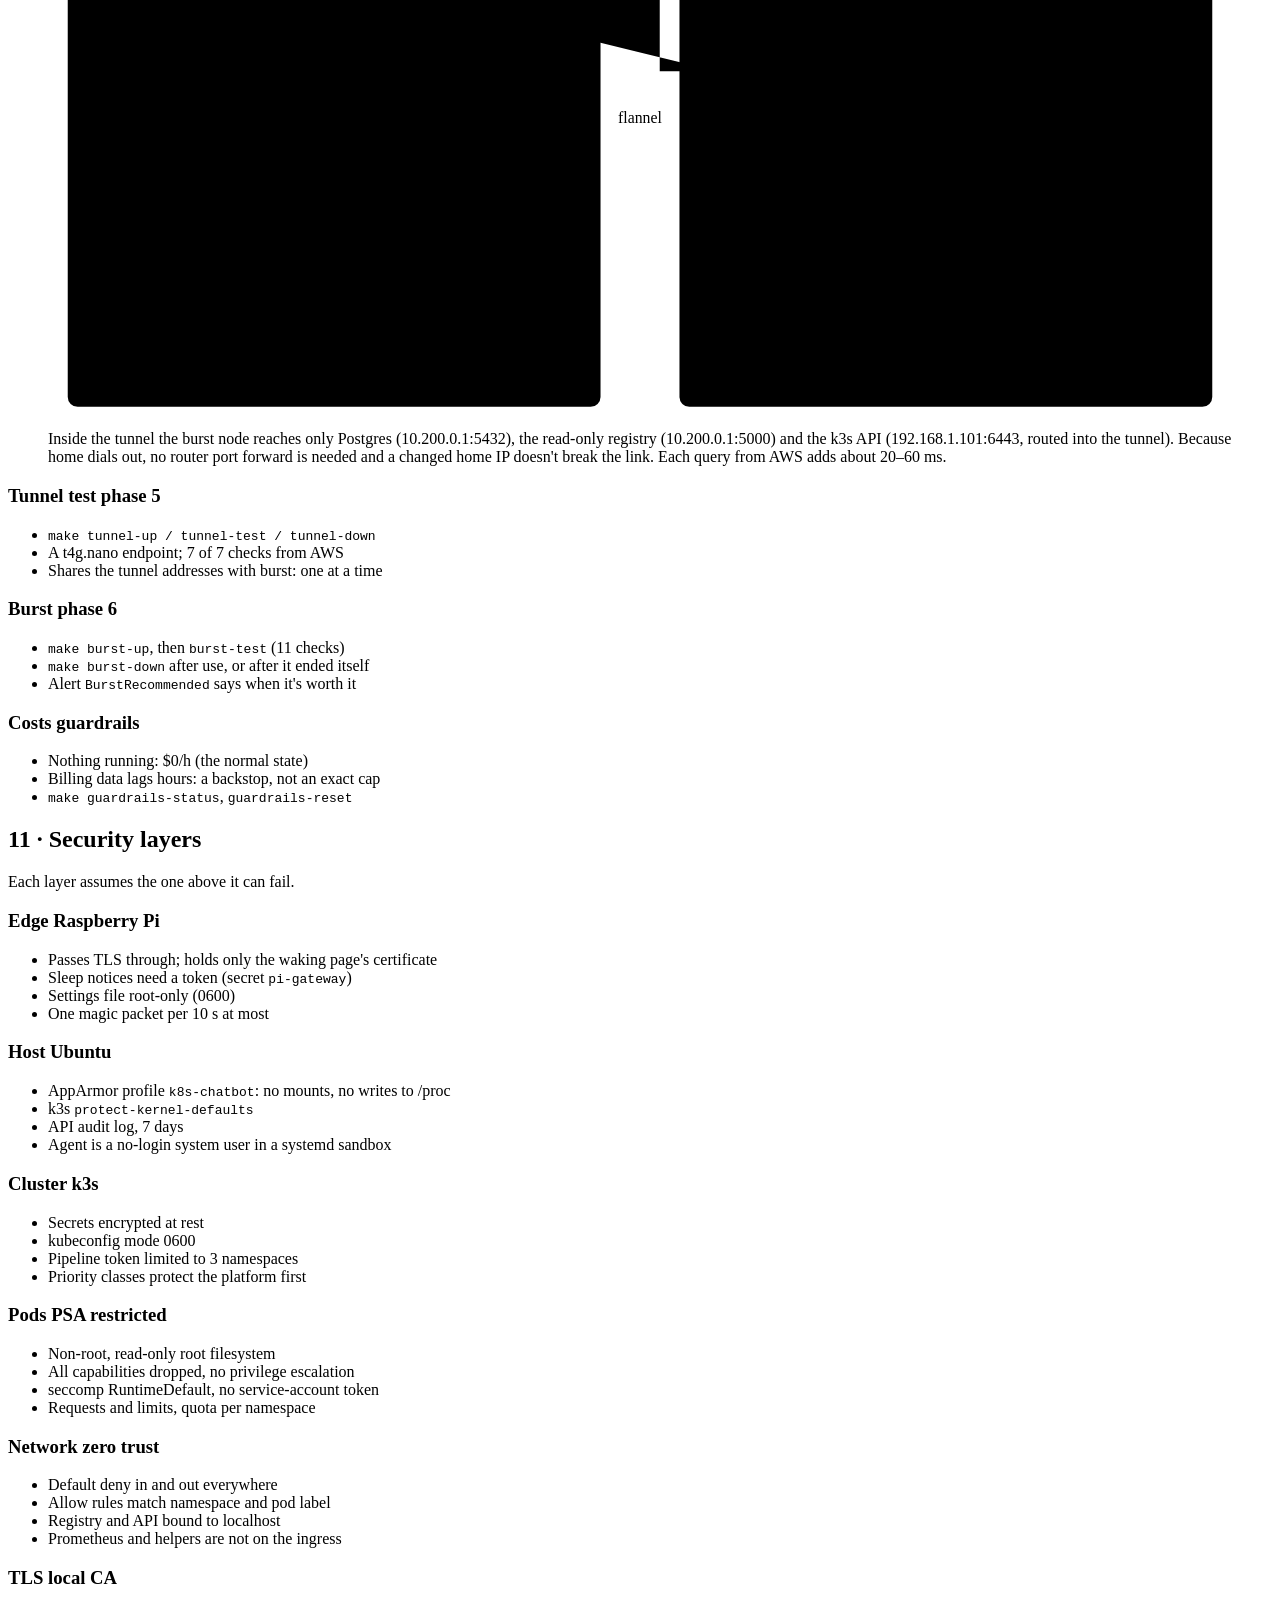
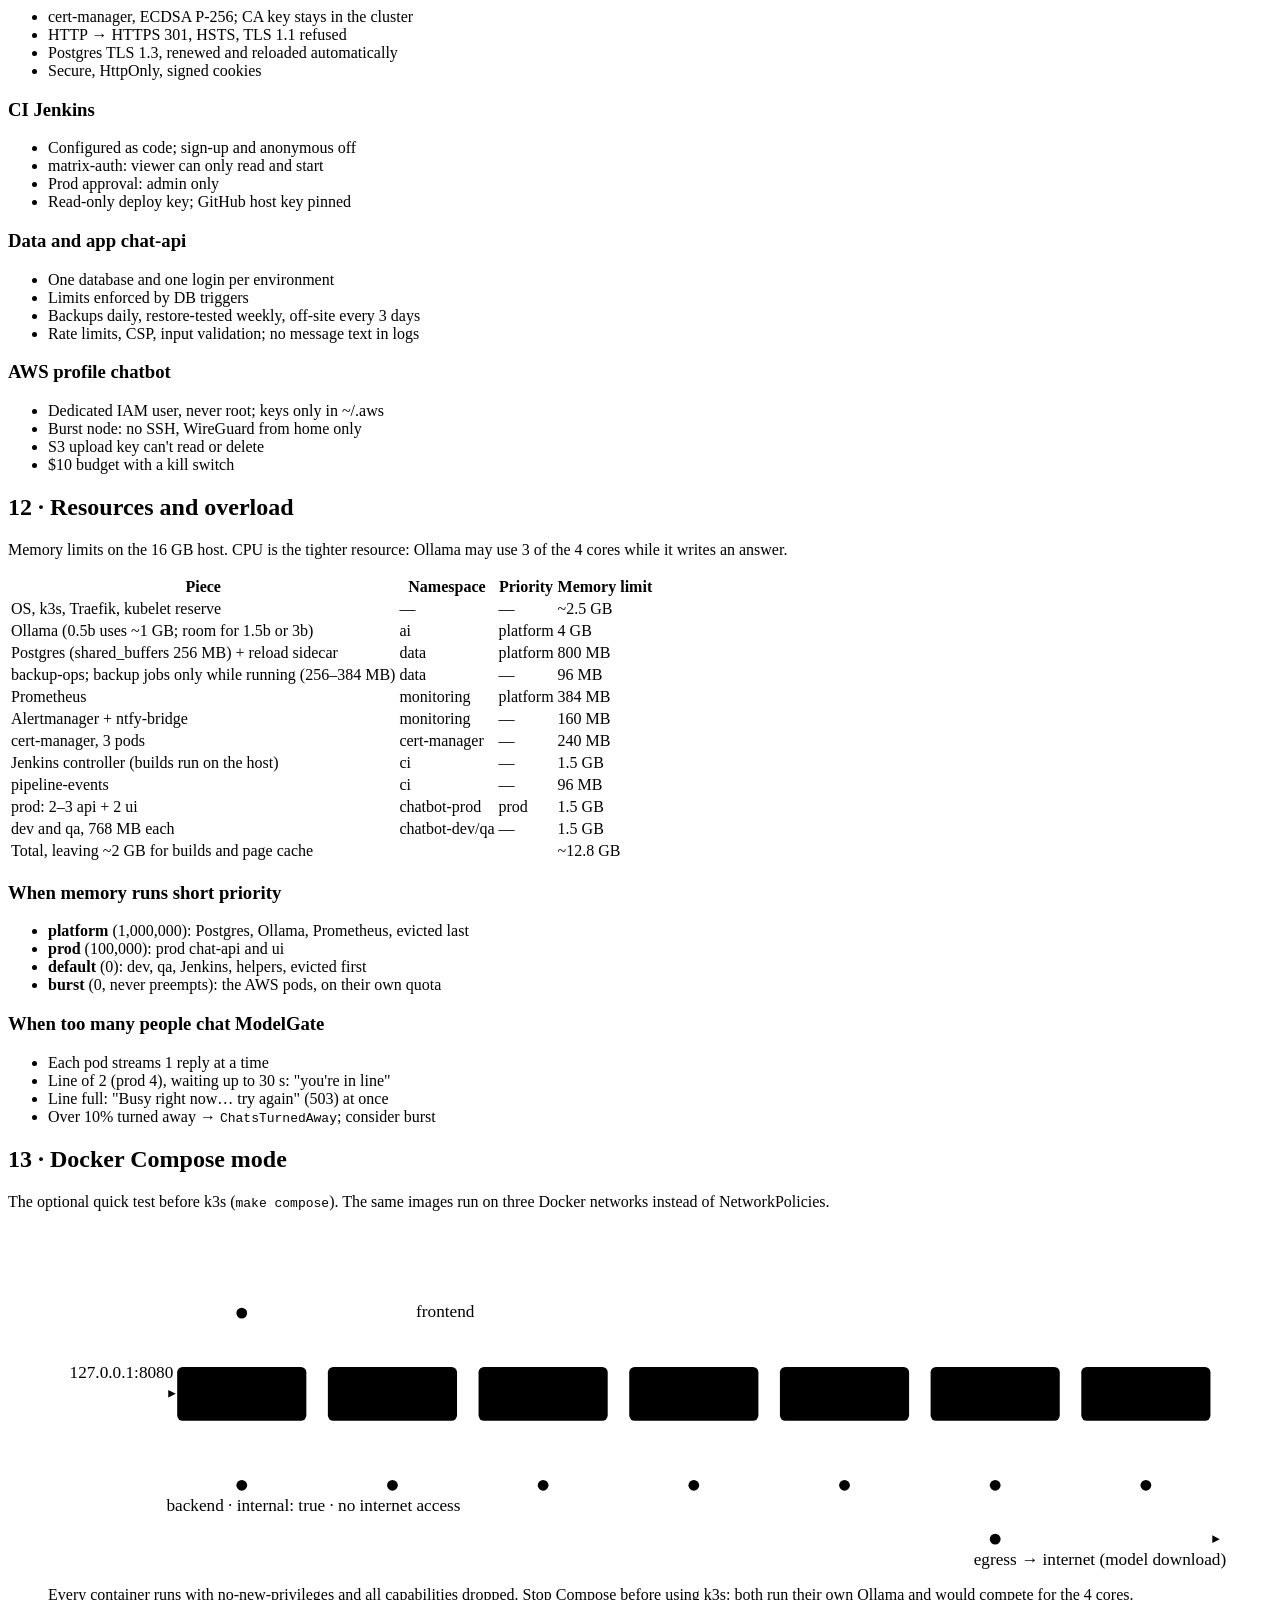
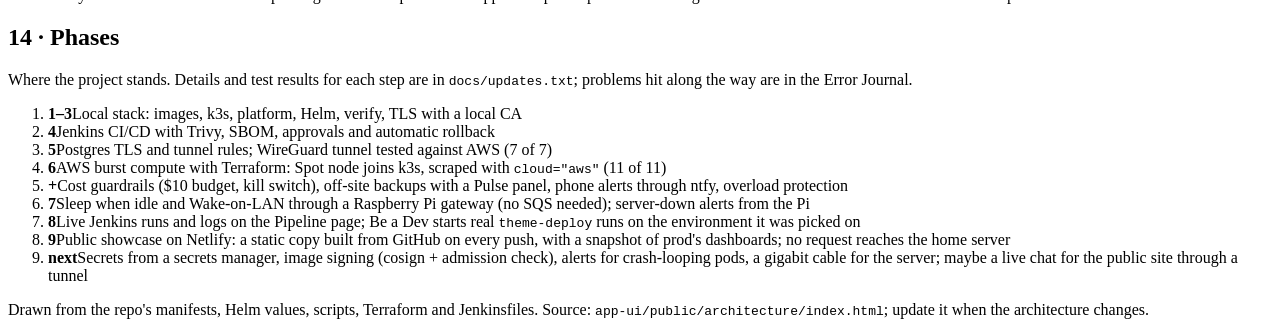
==== commit 36f2e74e: "fix(be-a-dev): each environment's page changes its own colour chat-api adds its own APP_ENV to the r" ====
--- a/app-ui/public/architecture/index.html
+++ b/app-ui/public/architecture/index.html
@@ -188,7 +188,7 @@
       <text x="244" y="643" class="m">FastAPI :8000</text>
       <text x="244" y="659" class="m">metrics :9100</text>
       <text x="76" y="702" class="s">1 api + 1 ui · quota 768 Mi</text>
-      <text x="76" y="720" class="s">DB chat_dev · colour from Be a Dev</text>
+      <text x="76" y="720" class="s">DB chat_dev · own colour from Be a Dev</text>
 
       <rect class="ns-app" x="430" y="570" width="340" height="170" rx="6"/>
       <text x="446" y="590" class="m b">chatbot-qa</text>
@@ -834,7 +834,7 @@
         <rect class="ns-app" x="760" y="160" width="124" height="130" rx="5"/>
         <text x="770" y="182" class="m s">06</text><text x="790" y="182" class="b">Deploy dev</text>
         <text x="770" y="206" class="s">promote.sh dev</text>
-        <text x="770" y="222" class="s">keeps dev colour</text>
+        <text x="770" y="222" class="s">keeps its colour</text>
         <text x="770" y="238" class="s">verify, else back</text>
         <text x="770" y="278" class="m s">≤ 15 min</text>
 
@@ -929,7 +929,7 @@
 <section id="live">
   <div class="sec-head">
     <h2>7 · Live pipeline page and Be a Dev</h2>
-    <p>The Pipeline page shows the real Jenkins runs as they happen, and the Be a Dev page starts a real deploy to dev. Neither the browser nor chat-api has a Jenkins login: a small bridge in the ci namespace does, with an account that can only read and start jobs.</p>
+    <p>The Pipeline page shows the real Jenkins runs as they happen, and each site's Be a Dev page starts a real colour deploy to that environment. Neither the browser nor chat-api has a Jenkins login: a small bridge in the ci namespace does, with an account that can only read and start jobs.</p>
   </div>
   <figure>
     <div class="sheet">
@@ -996,20 +996,20 @@
       <text x="276" y="330" class="m">amber emerald slate</text>
 
       <rect class="node" x="500" y="250" width="230" height="110" rx="6"/>
-      <text x="516" y="274" class="b">2 · Deploy dev</text>
-      <text x="516" y="294" class="s">ConfigMap chatbot-theme</text>
+      <text x="516" y="274" class="b">2 · Deploy (that env)</text>
+      <text x="516" y="294" class="s">ConfigMap chatbot-theme, waits</text>
       <text x="516" y="312" class="m">helm upgrade --reuse-values</text>
       <text x="516" y="330" class="m">--set theme=&lt;colour&gt;</text>
-      <text x="516" y="348" class="s">dev only · --atomic</text>
+      <text x="516" y="348" class="s">if a deploy runs · --atomic</text>
 
       <rect class="node" x="770" y="250" width="200" height="110" rx="6"/>
       <text x="786" y="274" class="b">3 · Verify</text>
-      <text x="786" y="294" class="s">GET dev.chatbot.local</text>
+      <text x="786" y="294" class="s">GET that site's</text>
       <text x="786" y="312" class="m">/theme.json</text>
       <text x="786" y="330" class="s">over HTTPS, 20 tries</text>
 
       <rect class="ns-app" x="1010" y="250" width="170" height="110" rx="6"/>
-      <text x="1026" y="274" class="b">chatbot-dev</text>
+      <text x="1026" y="274" class="b">chatbot-&lt;env&gt;</text>
       <text x="1026" y="294" class="s">new colour live</text>
       <text x="1026" y="312" class="s">~40 s after the click</text>
 
@@ -1019,7 +1019,7 @@
       <path class="flow" d="M970 305 H1008" marker-end="url(#ah)"/>
     </svg>
     </div>
-    <figcaption>Pipeline deploys to dev read the chatbot-theme ConfigMap, so the next push keeps the chosen colour. qa and prod keep their own colours. If Jenkins can't be reached, the Pipeline page plays a demo build instead.</figcaption>
+    <figcaption>chat-api adds its own environment (dev, qa or prod) to the request, so the browser can't aim at another one. Pipeline deploys read each environment's chatbot-theme ConfigMap, so the next push keeps the chosen colour. If Jenkins can't be reached, the Pipeline page plays a demo build instead.</figcaption>
   </figure>
   <div class="table-wrap">
     <table>
@@ -1457,7 +1457,7 @@
     <li class="done"><b>6</b>AWS burst compute with Terraform: Spot node joins k3s, scraped with <code>cloud="aws"</code> (11 of 11)</li>
     <li class="done"><b>+</b>Cost guardrails ($10 budget, kill switch), off-site backups with a Pulse panel, phone alerts through ntfy, overload protection</li>
     <li class="done"><b>7</b>Sleep when idle and Wake-on-LAN through a Raspberry Pi gateway (no SQS needed); server-down alerts from the Pi</li>
-    <li class="done"><b>8</b>Live Jenkins runs and logs on the Pipeline page; Be a Dev starts real <code>theme-deploy</code> runs on dev</li>
+    <li class="done"><b>8</b>Live Jenkins runs and logs on the Pipeline page; Be a Dev starts real <code>theme-deploy</code> runs on the environment it was picked on</li>
     <li class="done"><b>9</b>Public showcase on Netlify: a static copy built from GitHub on every push, with a snapshot of prod's dashboards; no request reaches the home server</li>
     <li class="next"><b>next</b>Secrets from a secrets manager, image signing (cosign + admission check), alerts for crash-looping pods, a gigabit cable for the server; maybe a live chat for the public site through a tunnel</li>
   </ol>
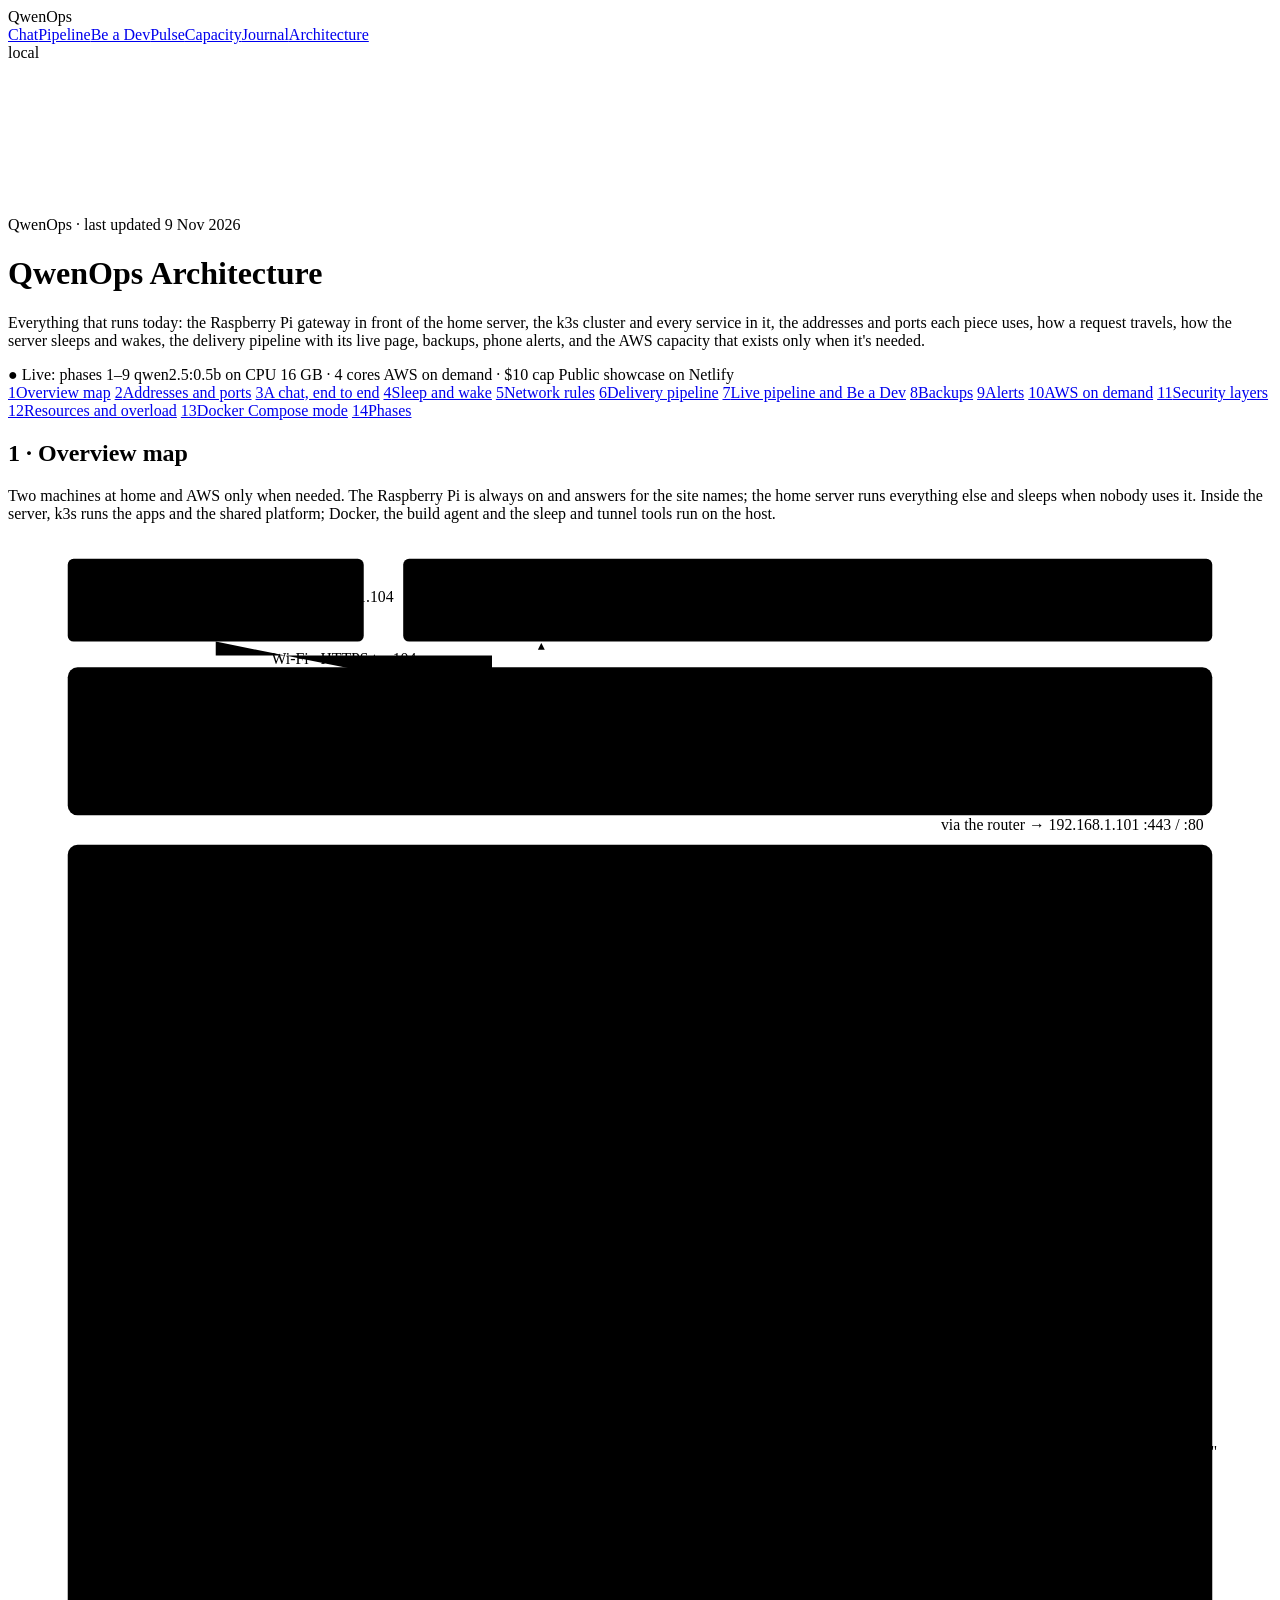
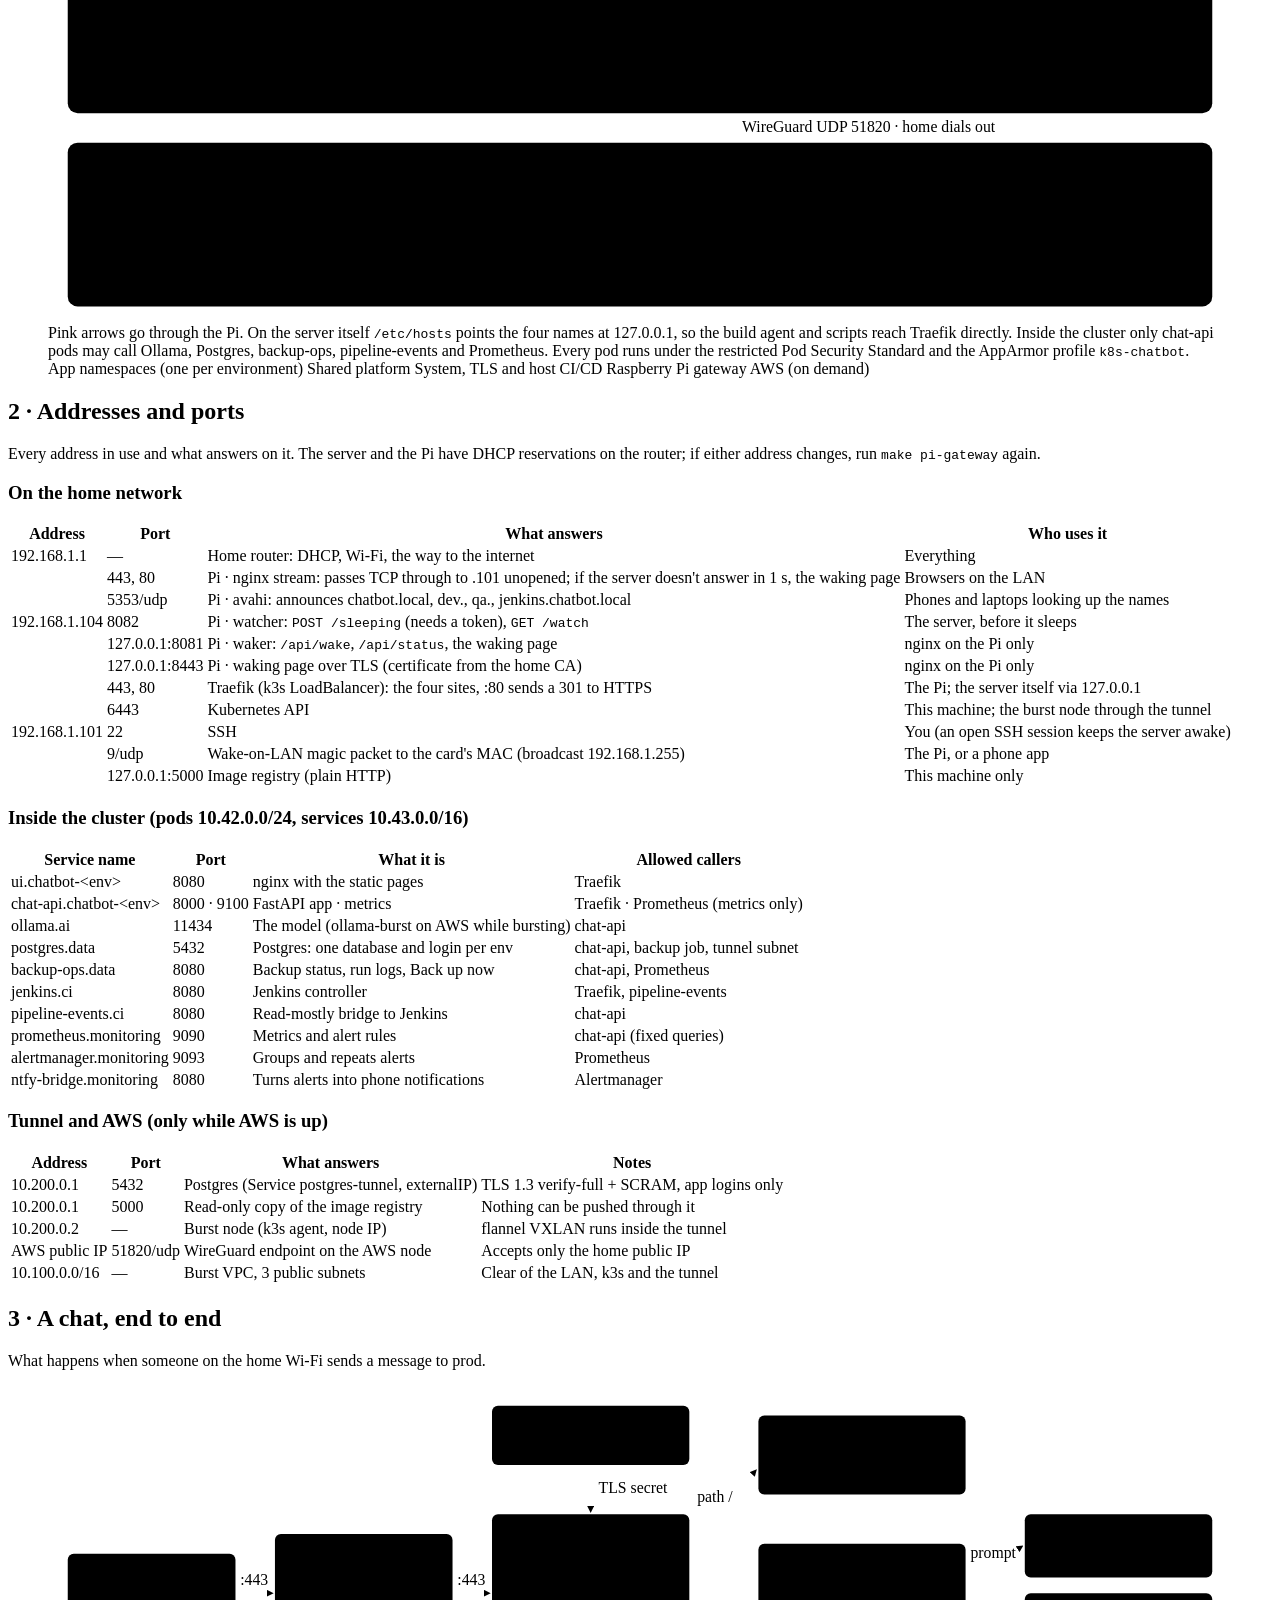
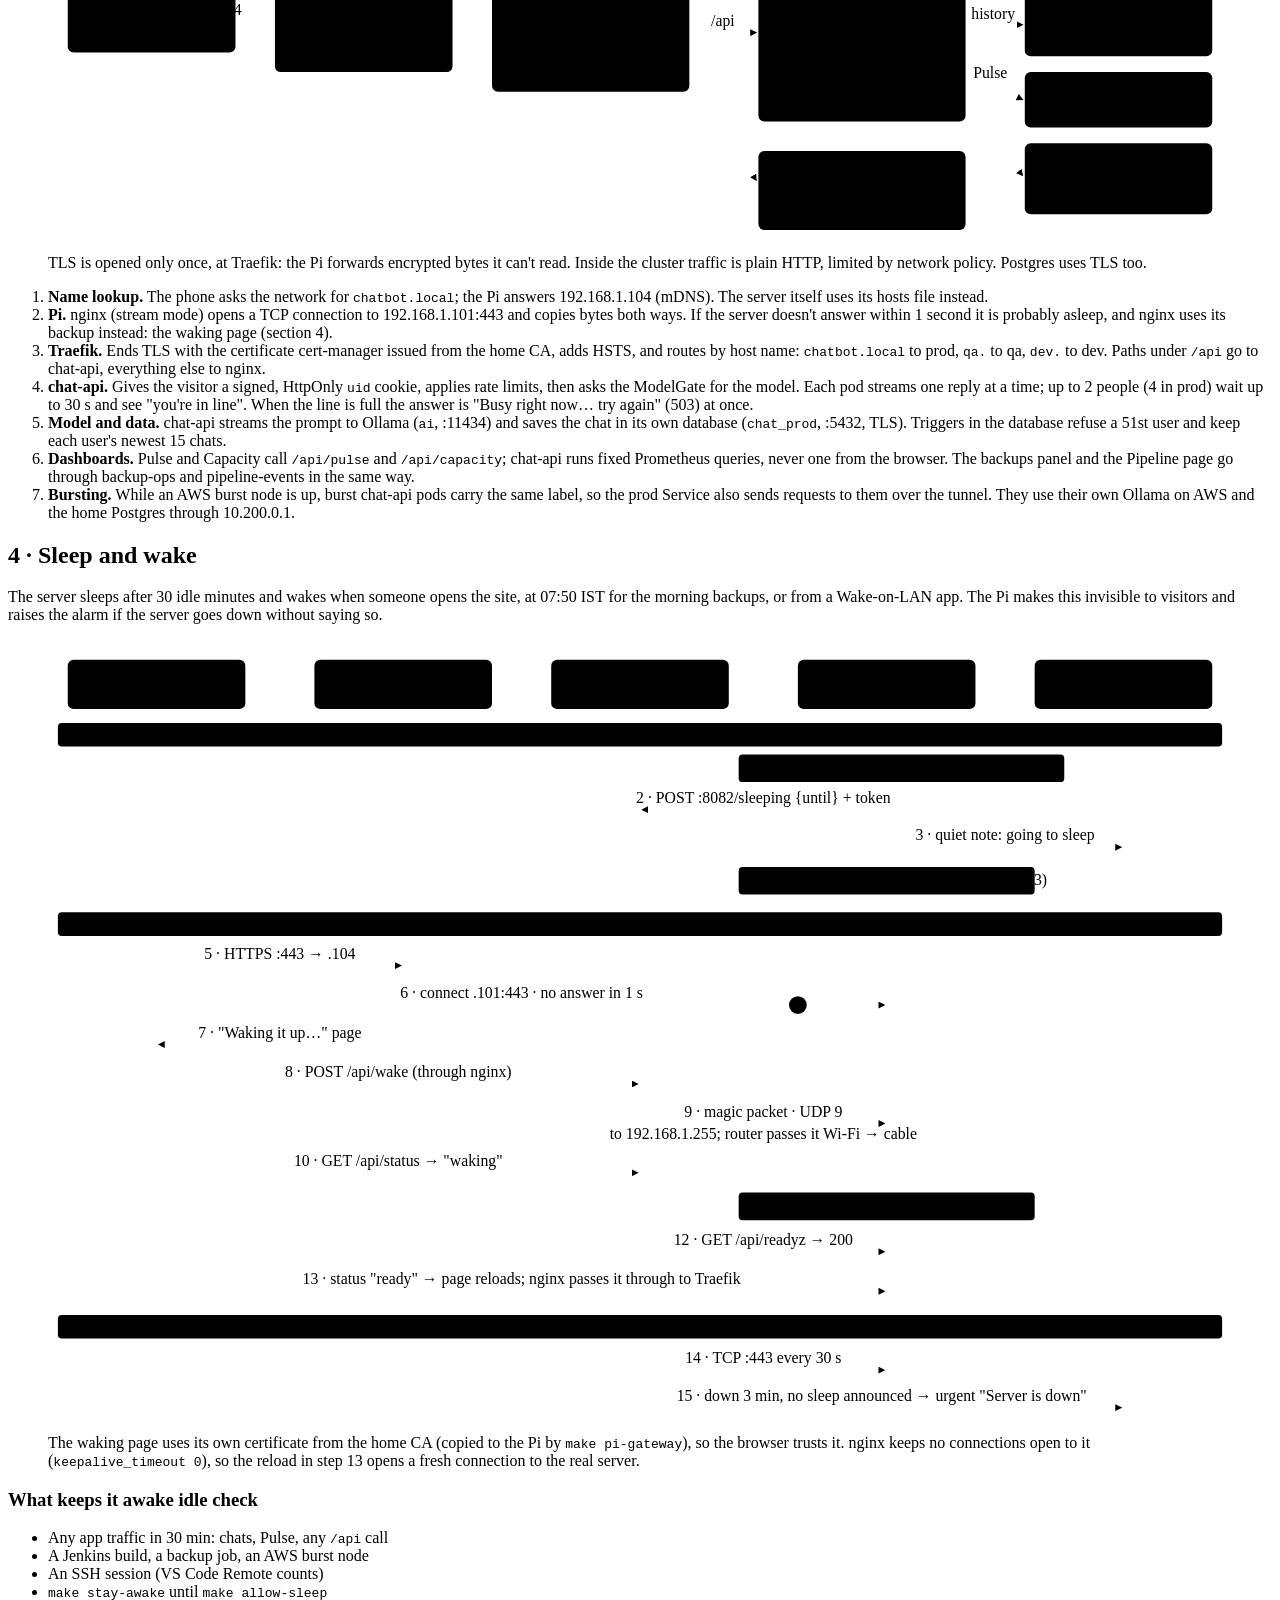
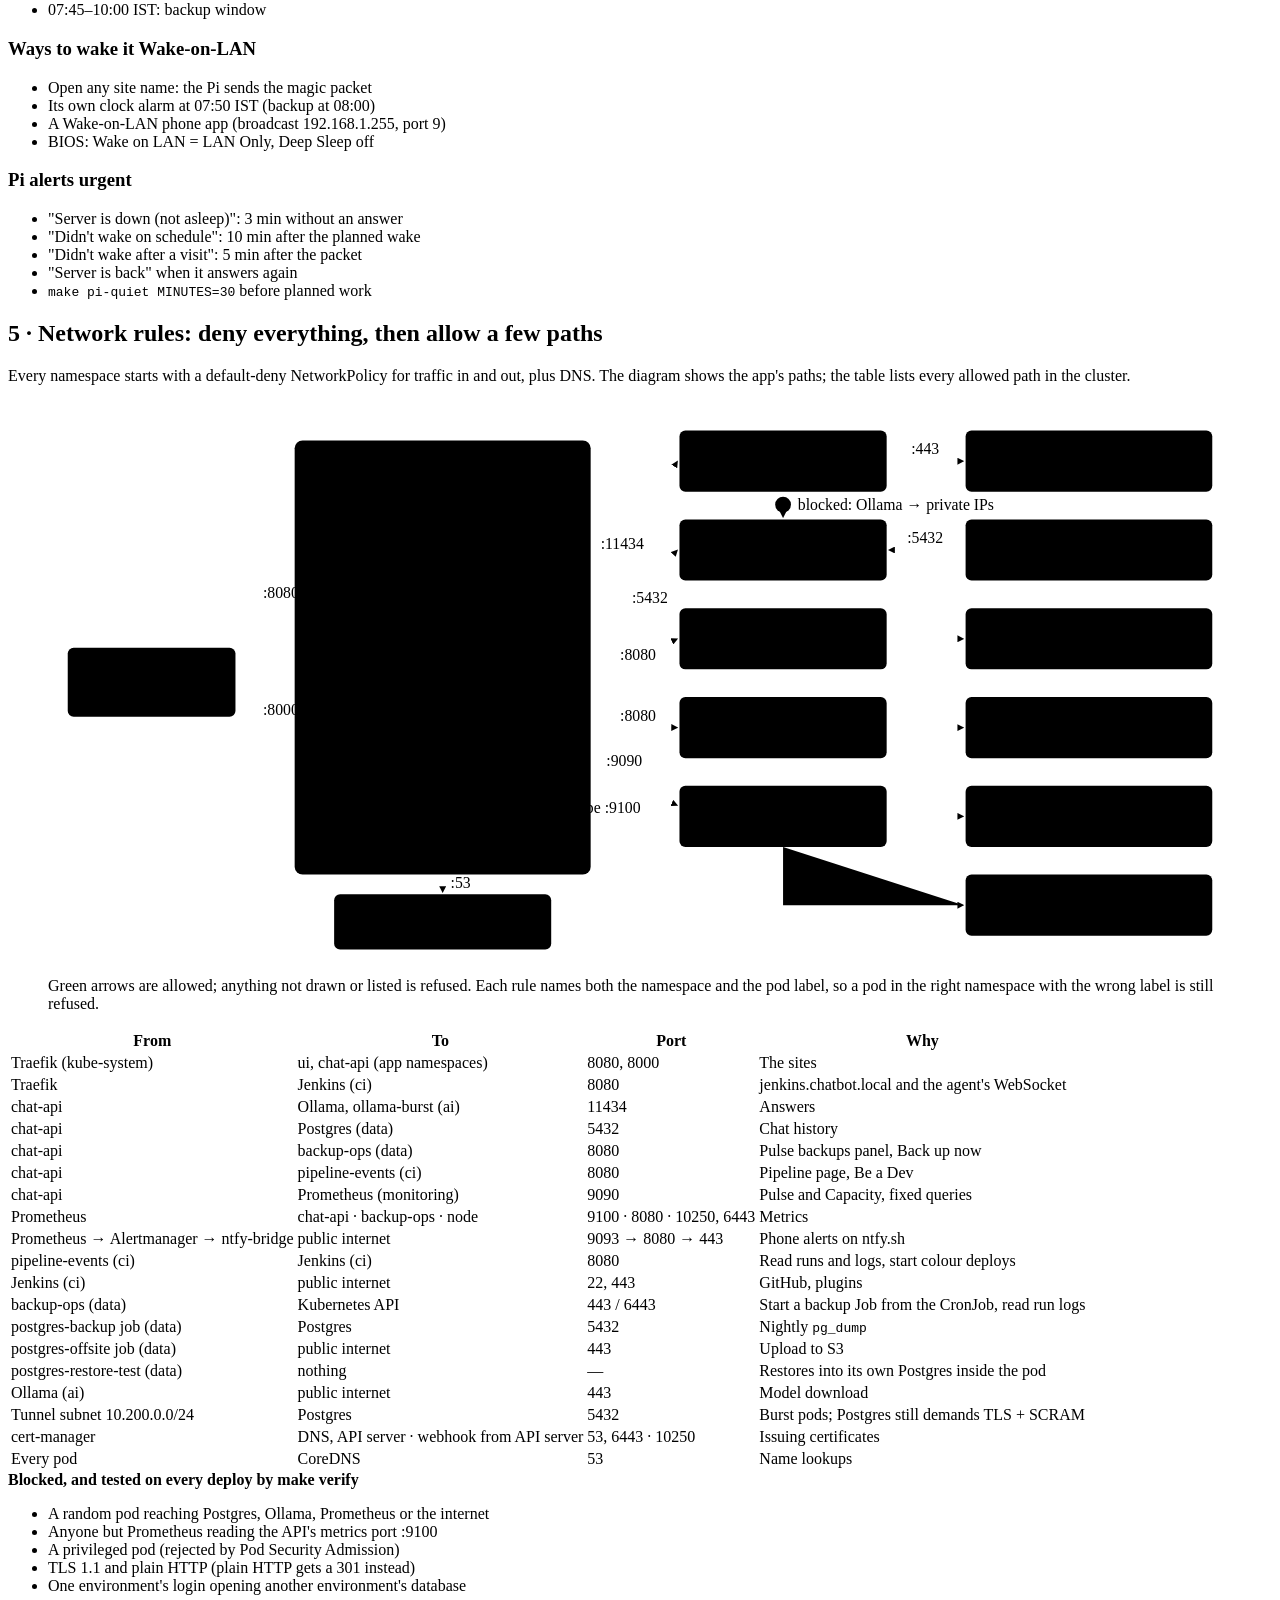
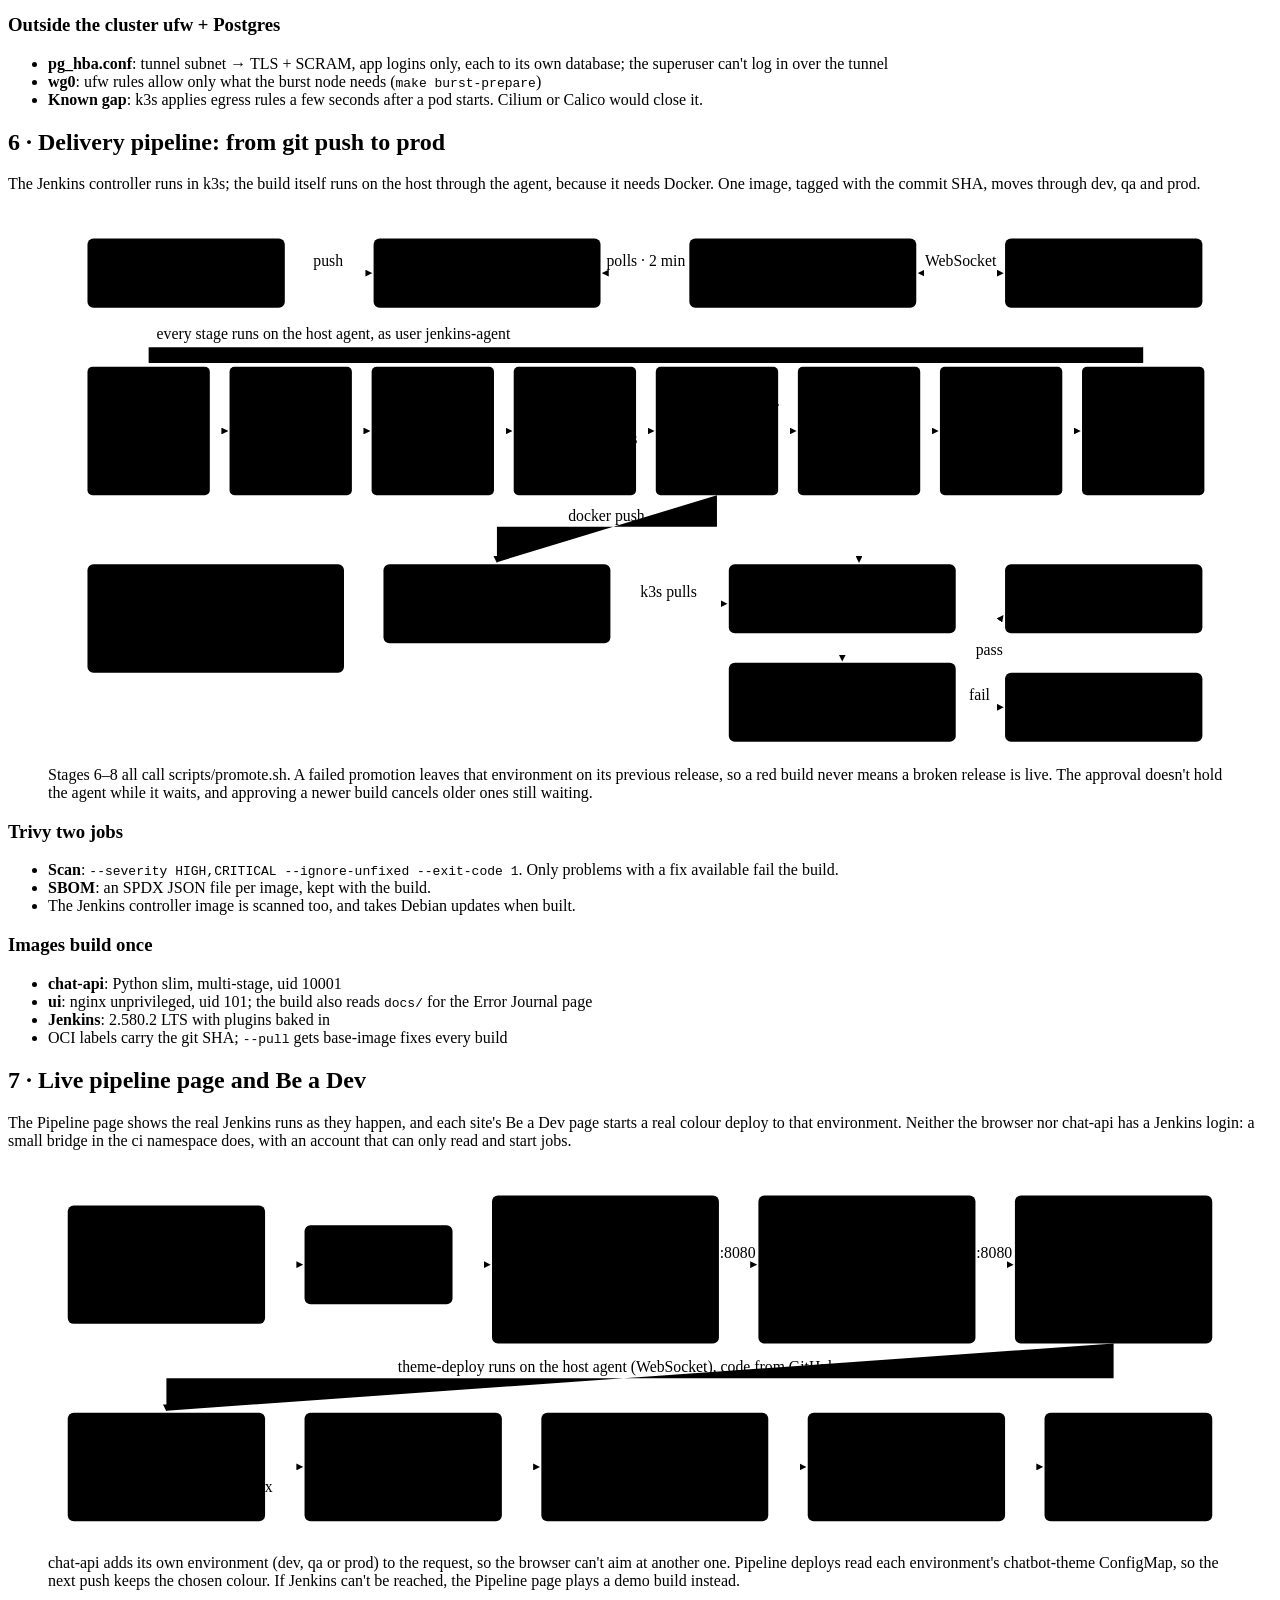
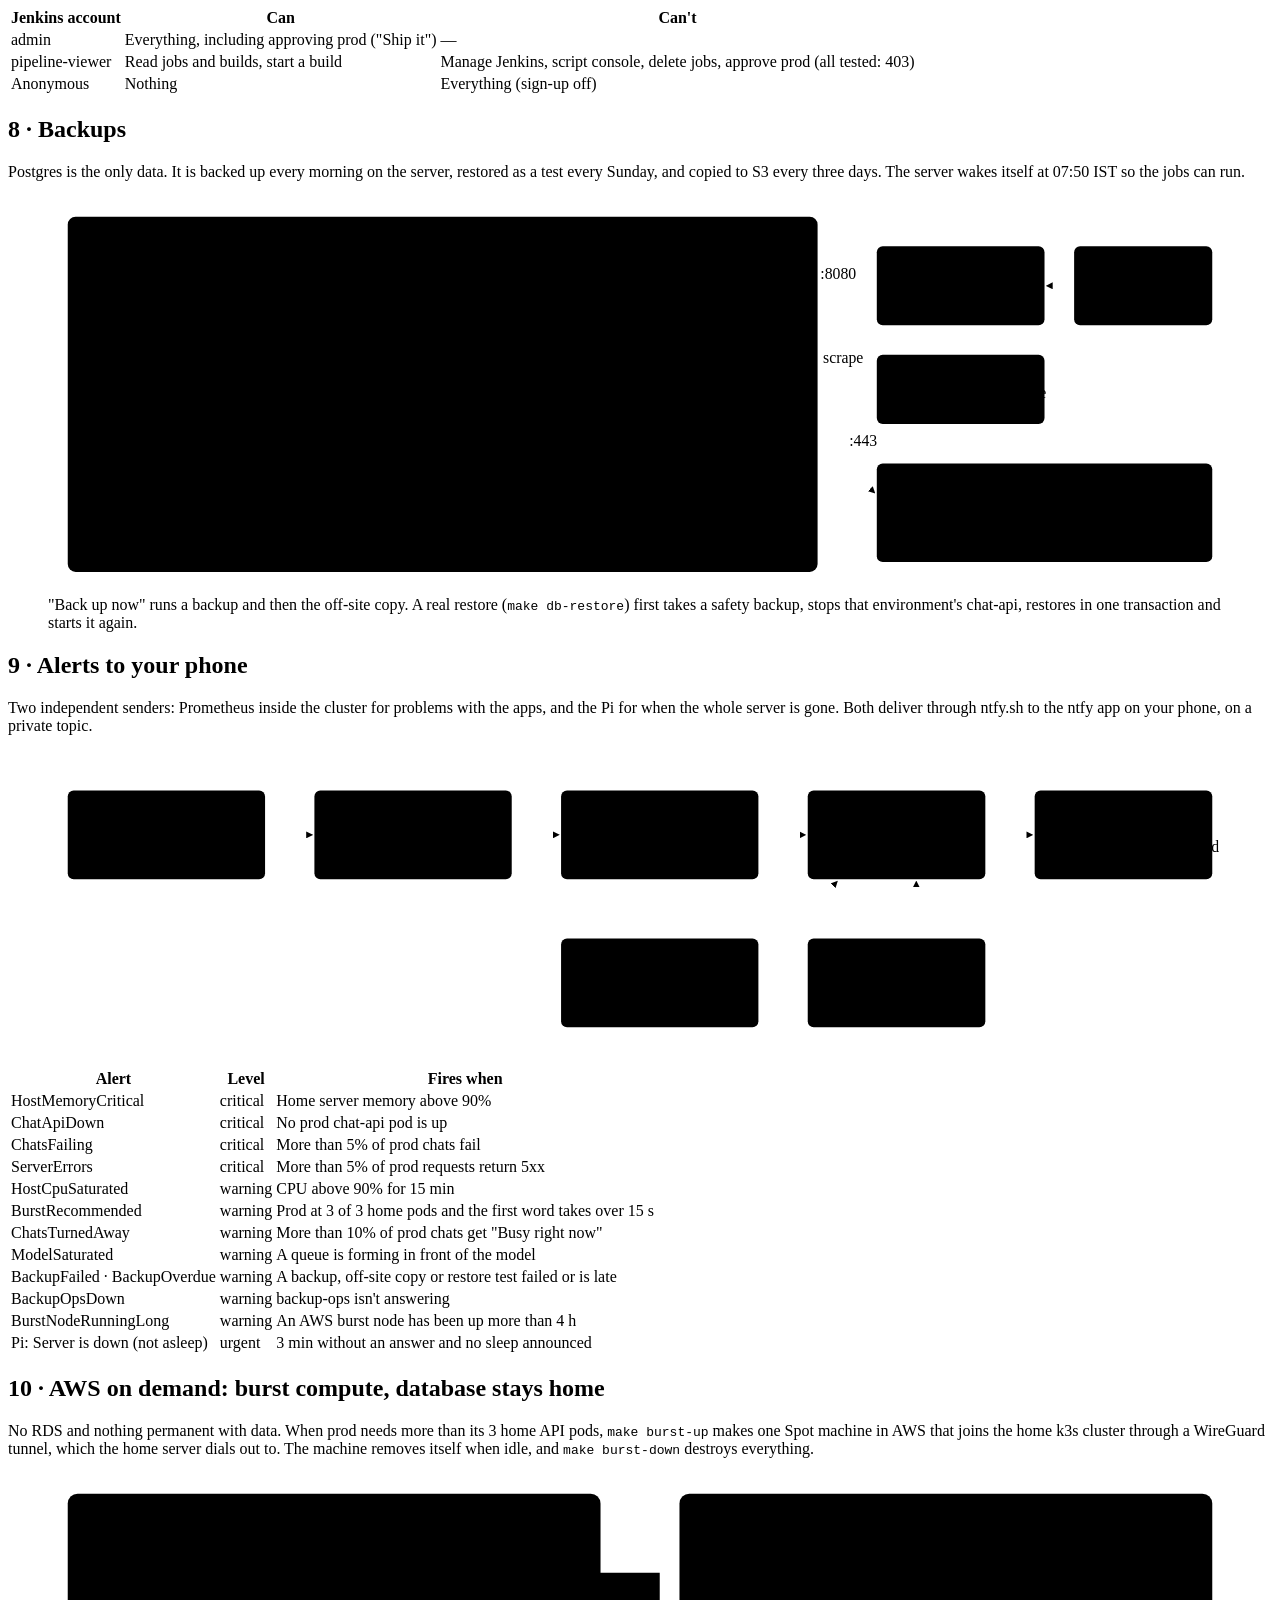
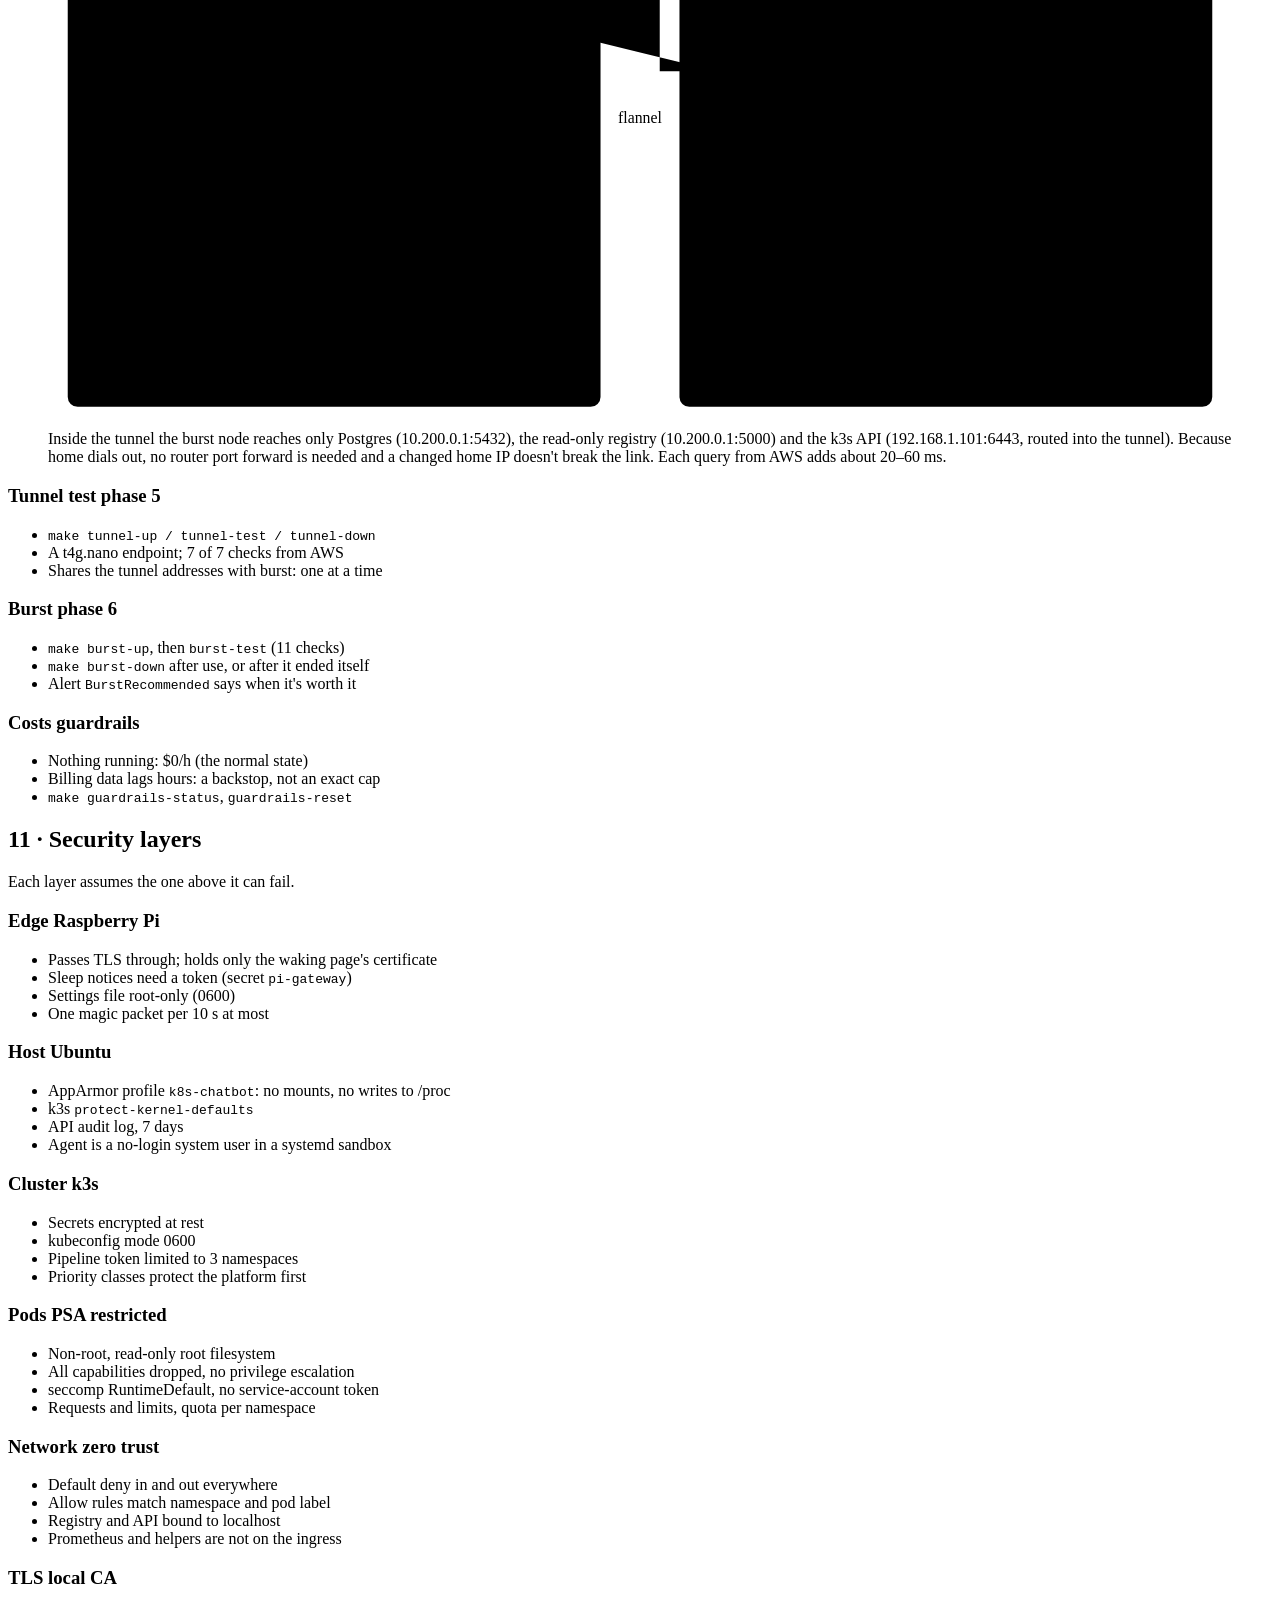
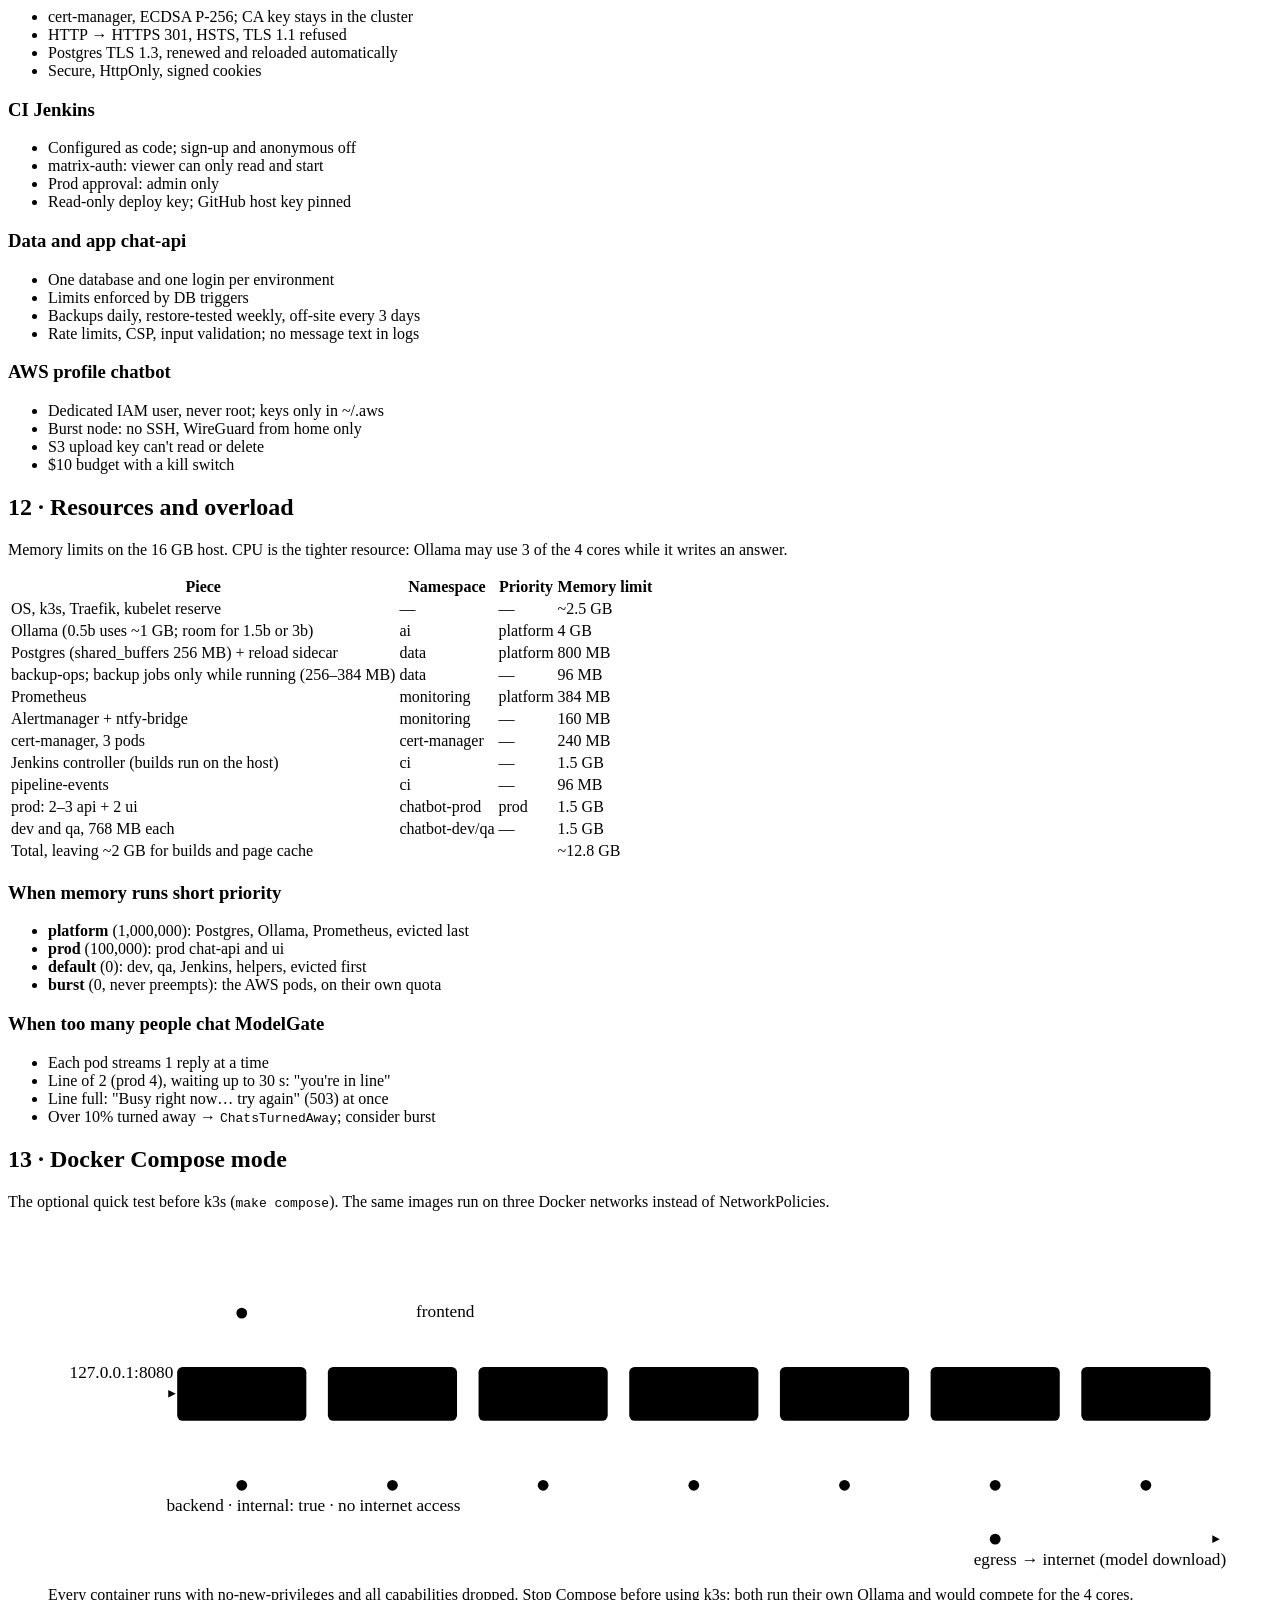
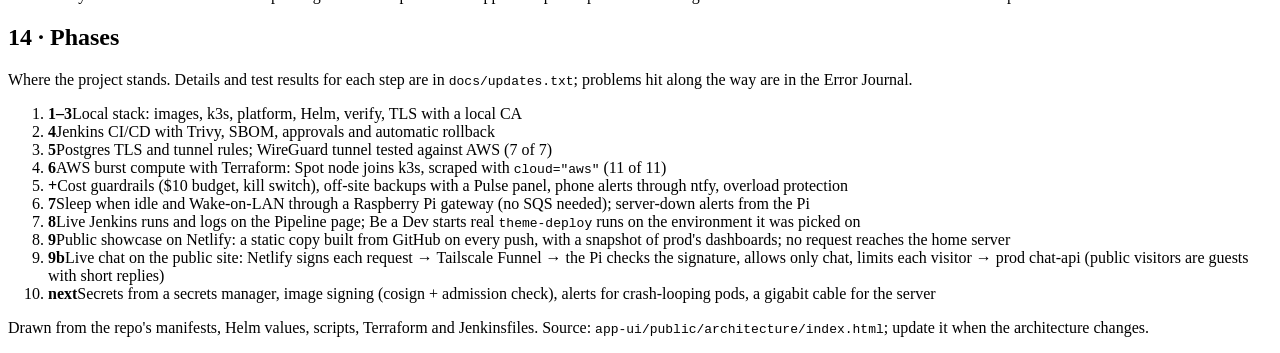
==== commit 58d1bb55: "feat(phase9b): live chat on the public site through the Pi (Tailscale Funnel) - Pi: nginx gateway on" ====
--- a/app-ui/public/architecture/index.html
+++ b/app-ui/public/architecture/index.html
@@ -1459,7 +1459,8 @@
     <li class="done"><b>7</b>Sleep when idle and Wake-on-LAN through a Raspberry Pi gateway (no SQS needed); server-down alerts from the Pi</li>
     <li class="done"><b>8</b>Live Jenkins runs and logs on the Pipeline page; Be a Dev starts real <code>theme-deploy</code> runs on the environment it was picked on</li>
     <li class="done"><b>9</b>Public showcase on Netlify: a static copy built from GitHub on every push, with a snapshot of prod's dashboards; no request reaches the home server</li>
-    <li class="next"><b>next</b>Secrets from a secrets manager, image signing (cosign + admission check), alerts for crash-looping pods, a gigabit cable for the server; maybe a live chat for the public site through a tunnel</li>
+    <li class="next"><b>9b</b>Live chat on the public site: Netlify signs each request → Tailscale Funnel → the Pi checks the signature, allows only chat, limits each visitor → prod chat-api (public visitors are guests with short replies)</li>
+    <li class="next"><b>next</b>Secrets from a secrets manager, image signing (cosign + admission check), alerts for crash-looping pods, a gigabit cable for the server</li>
   </ol>
 </section>
 
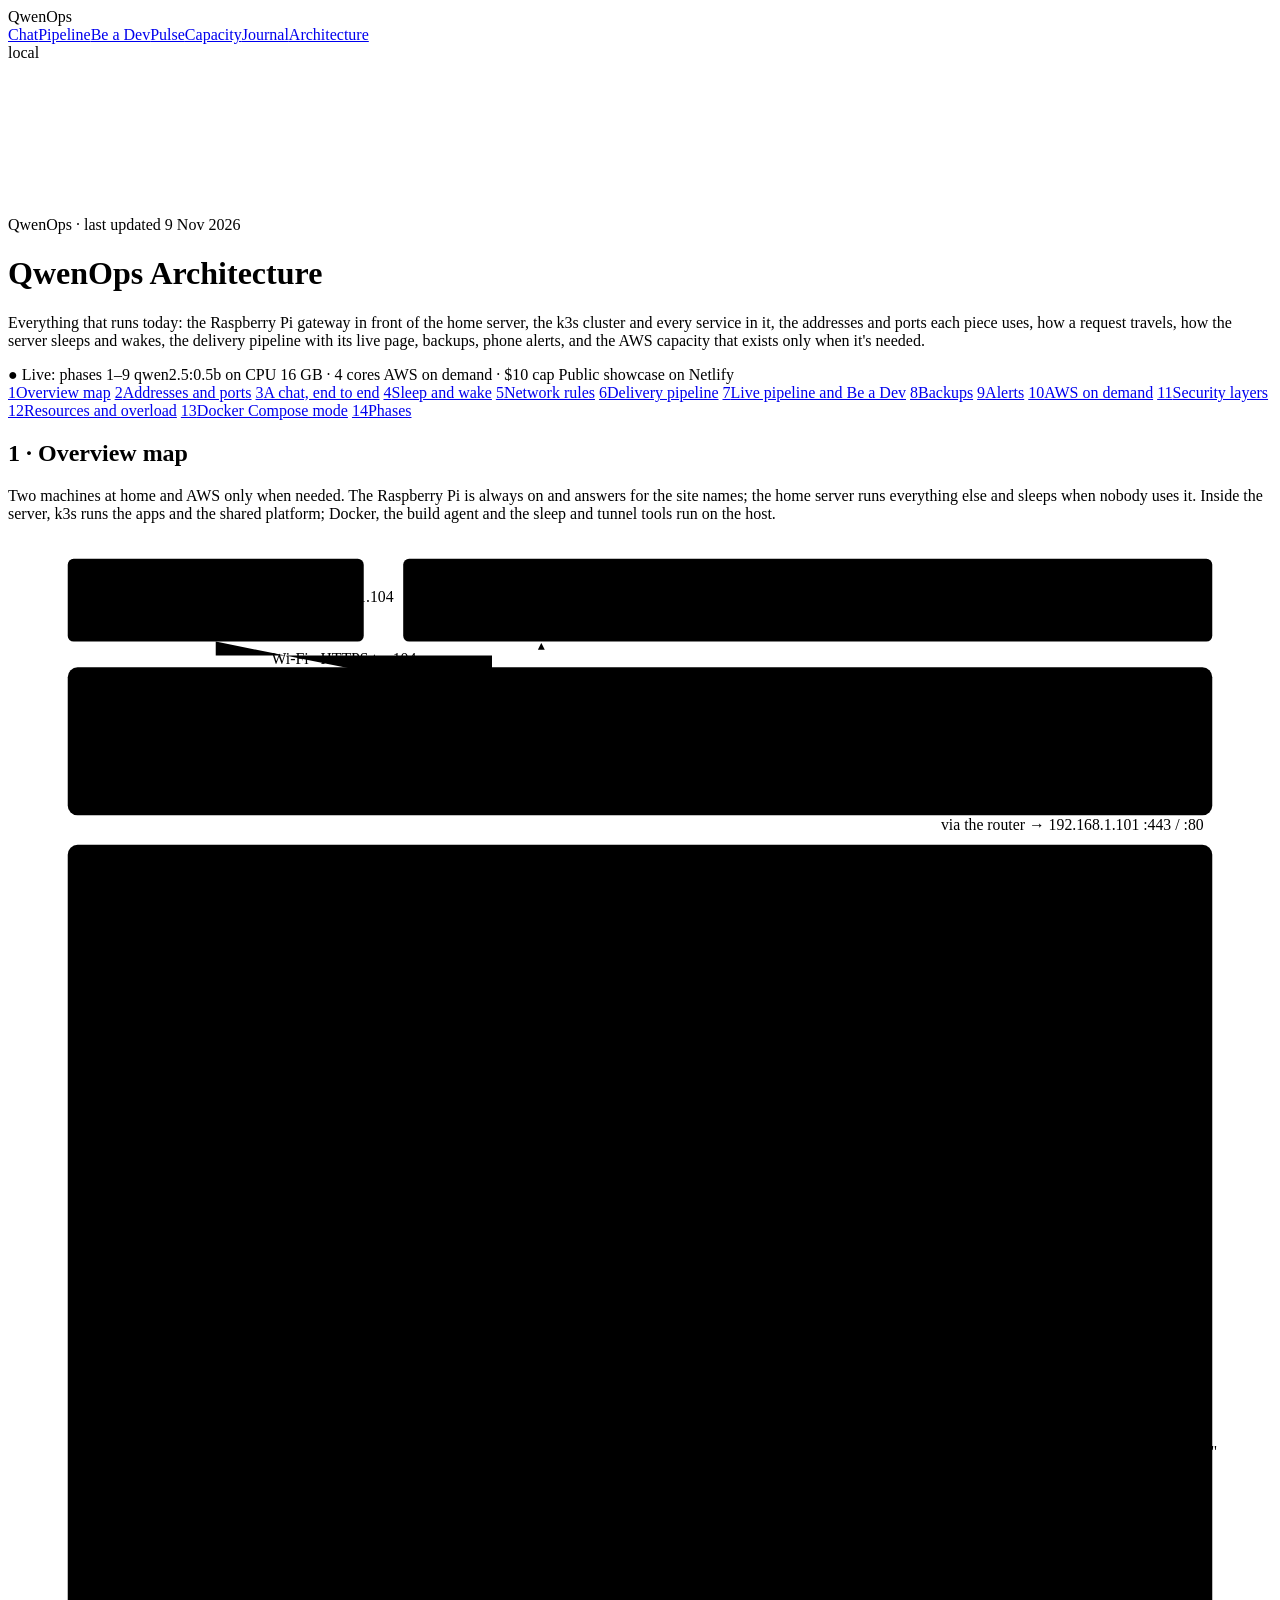
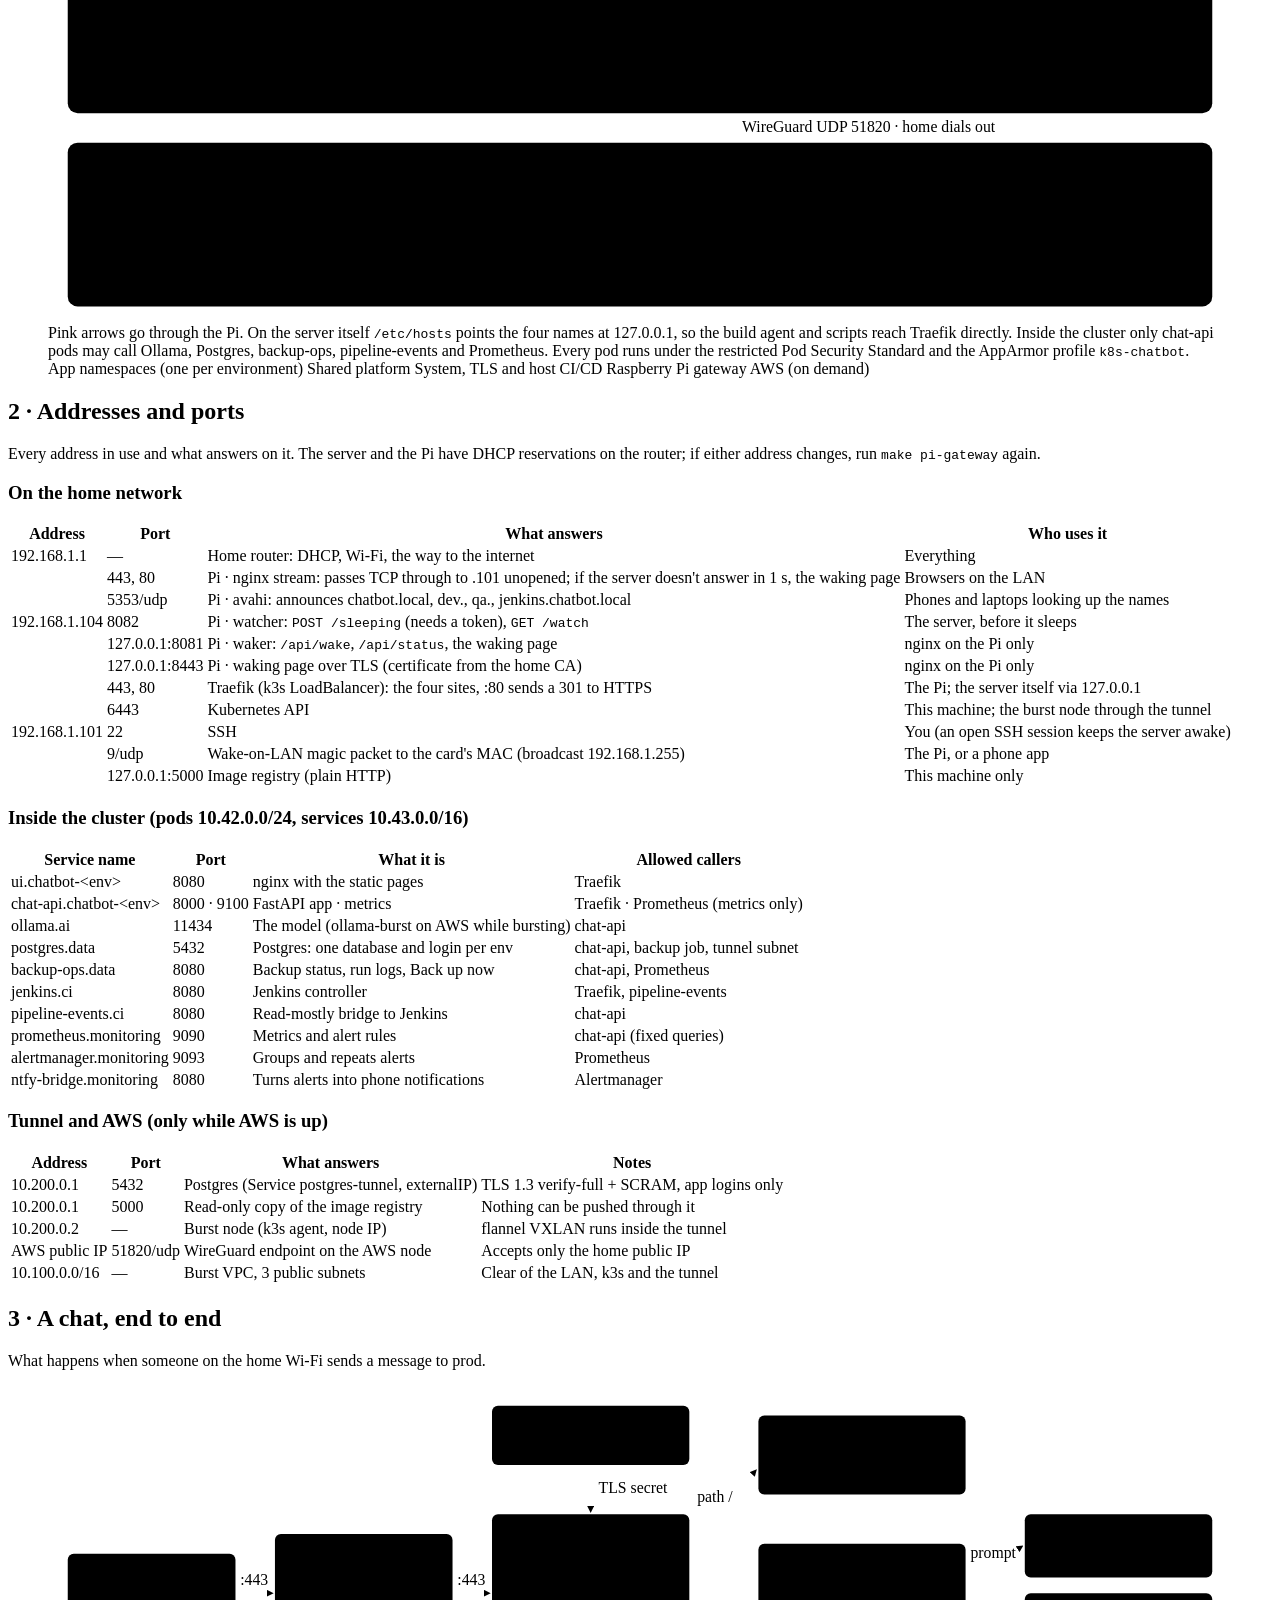
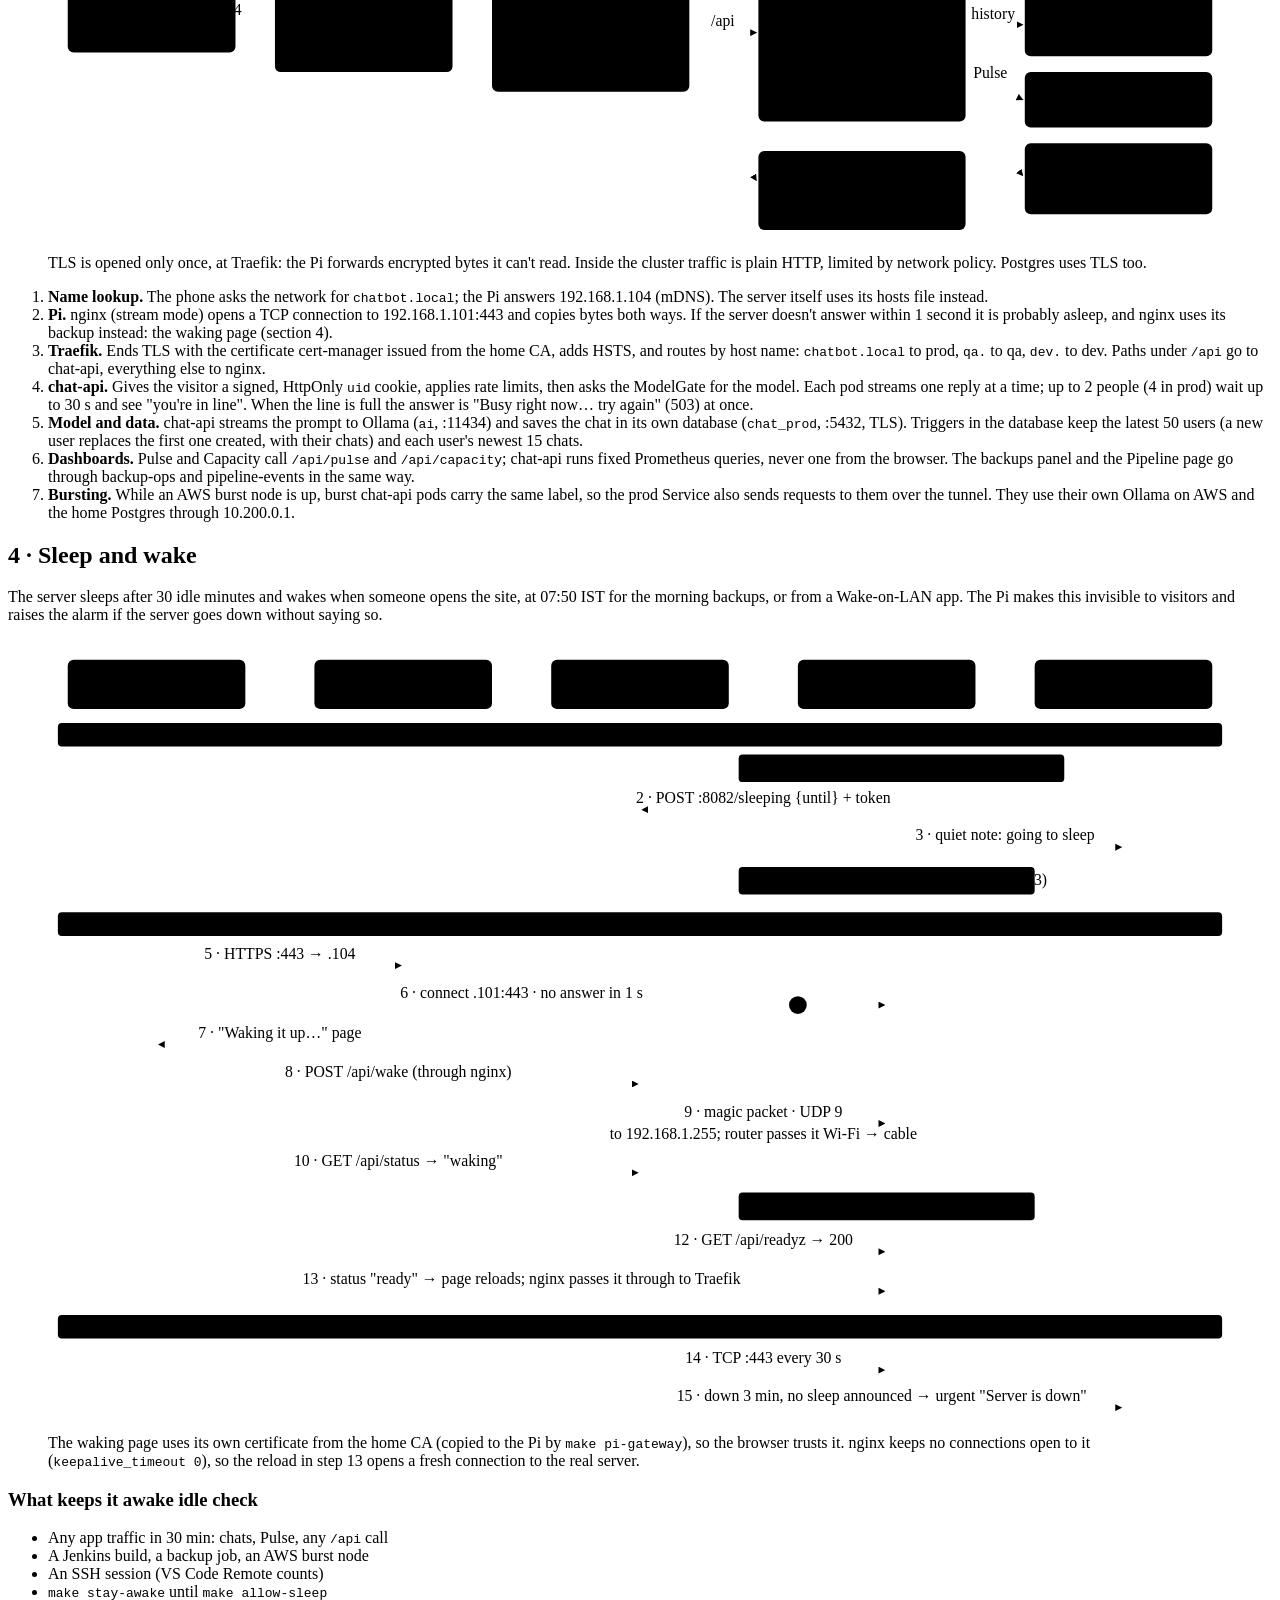
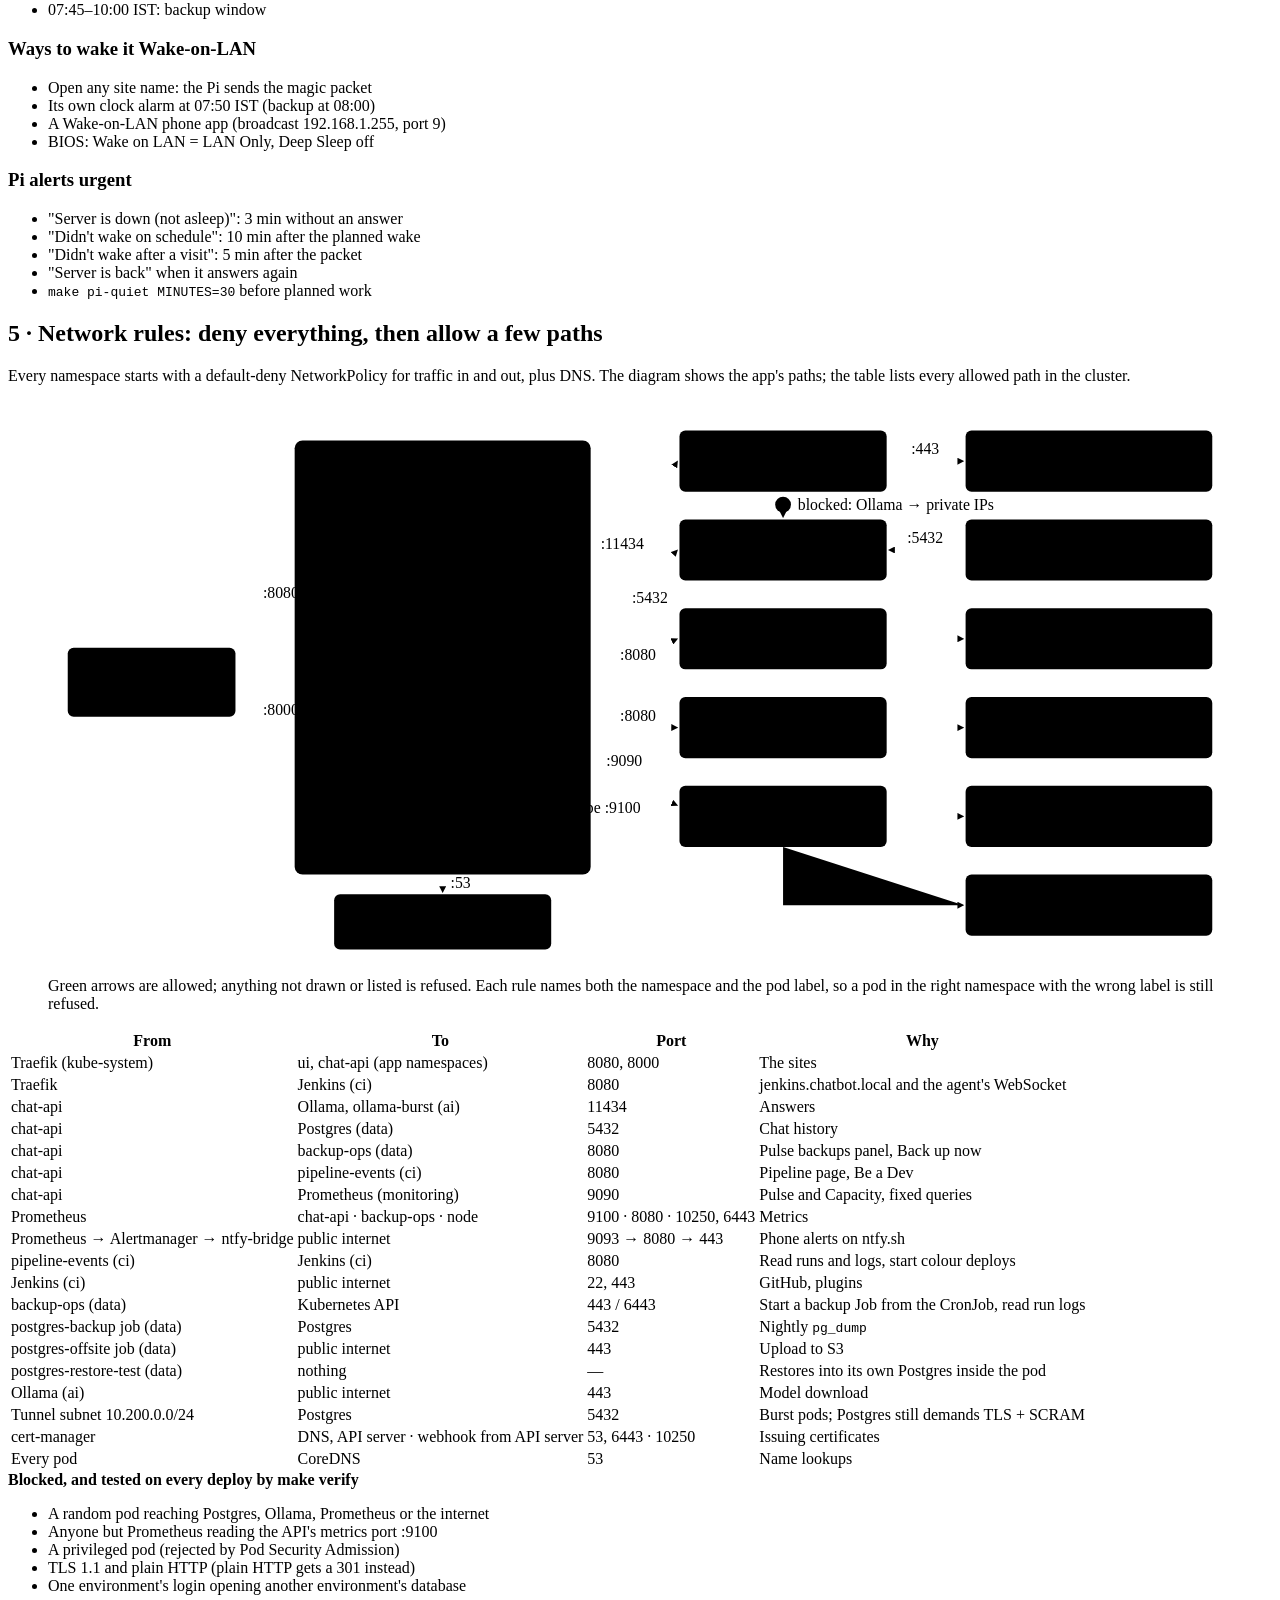
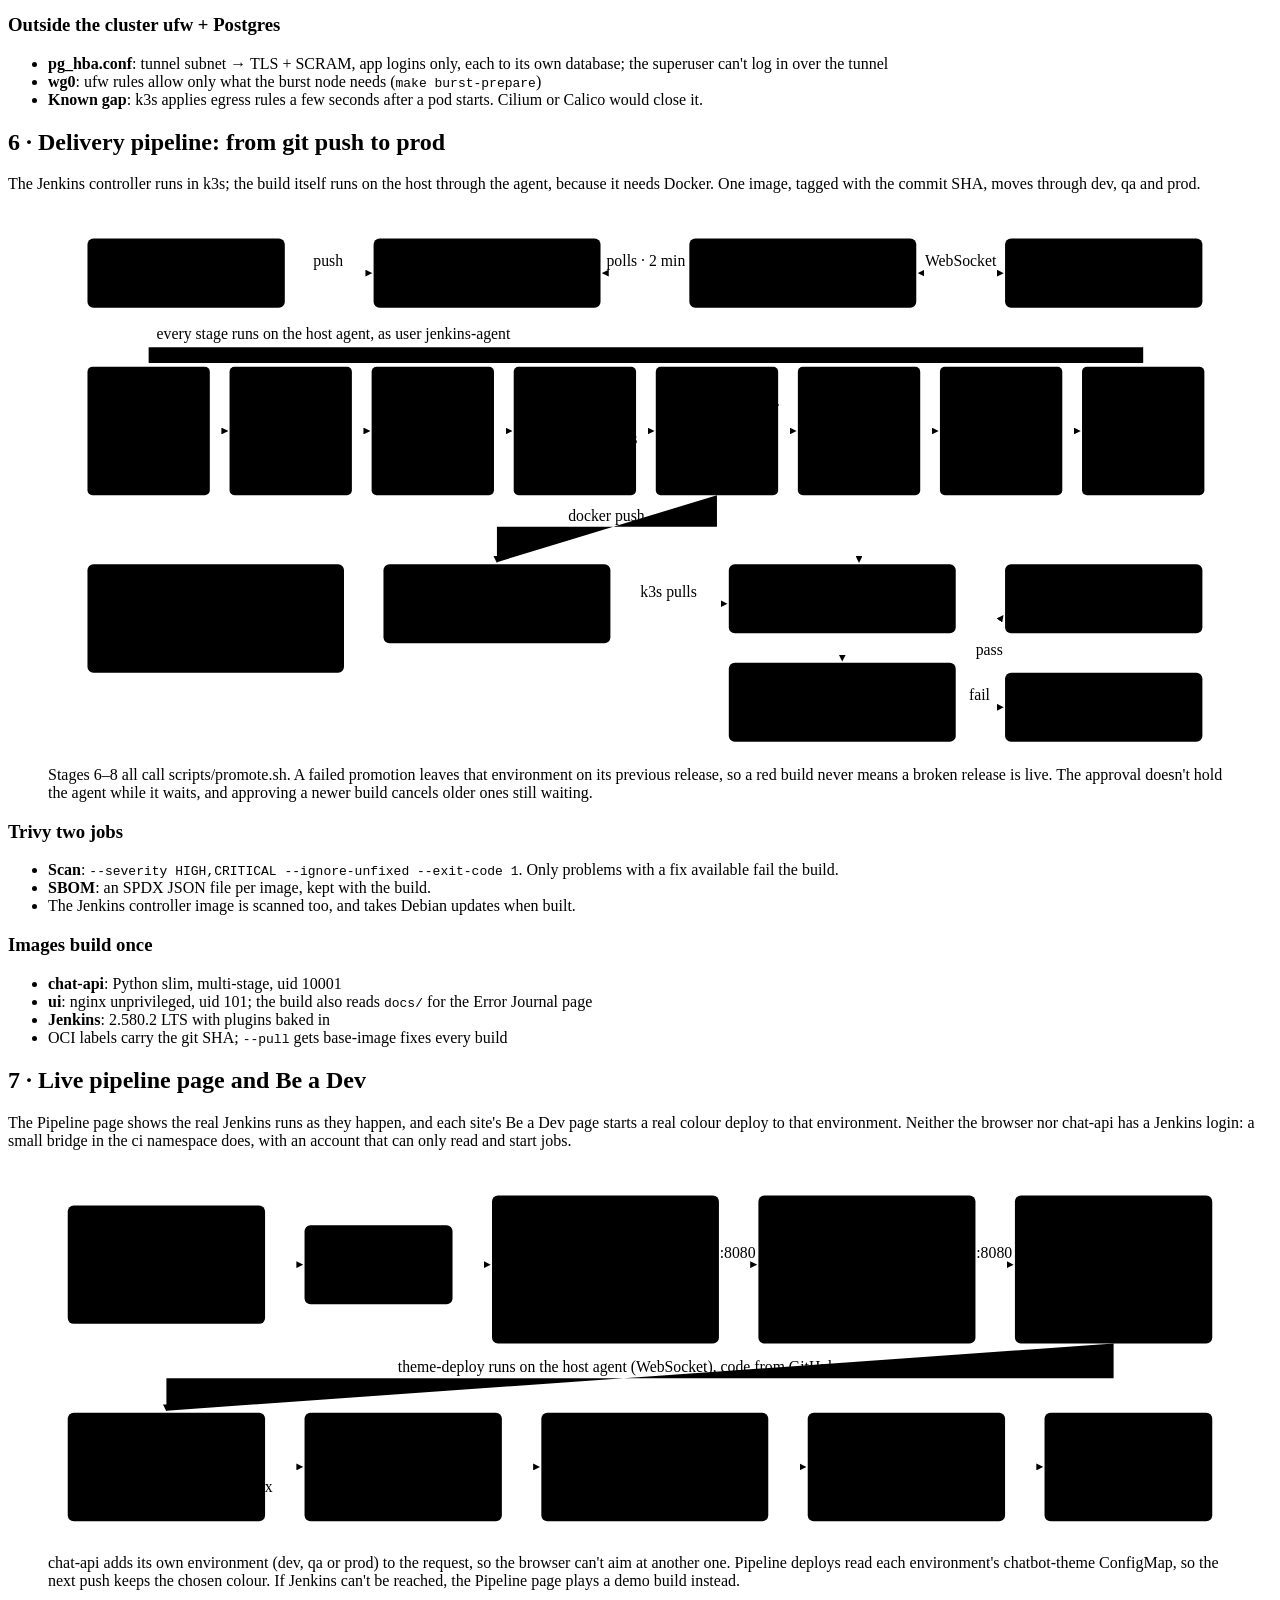
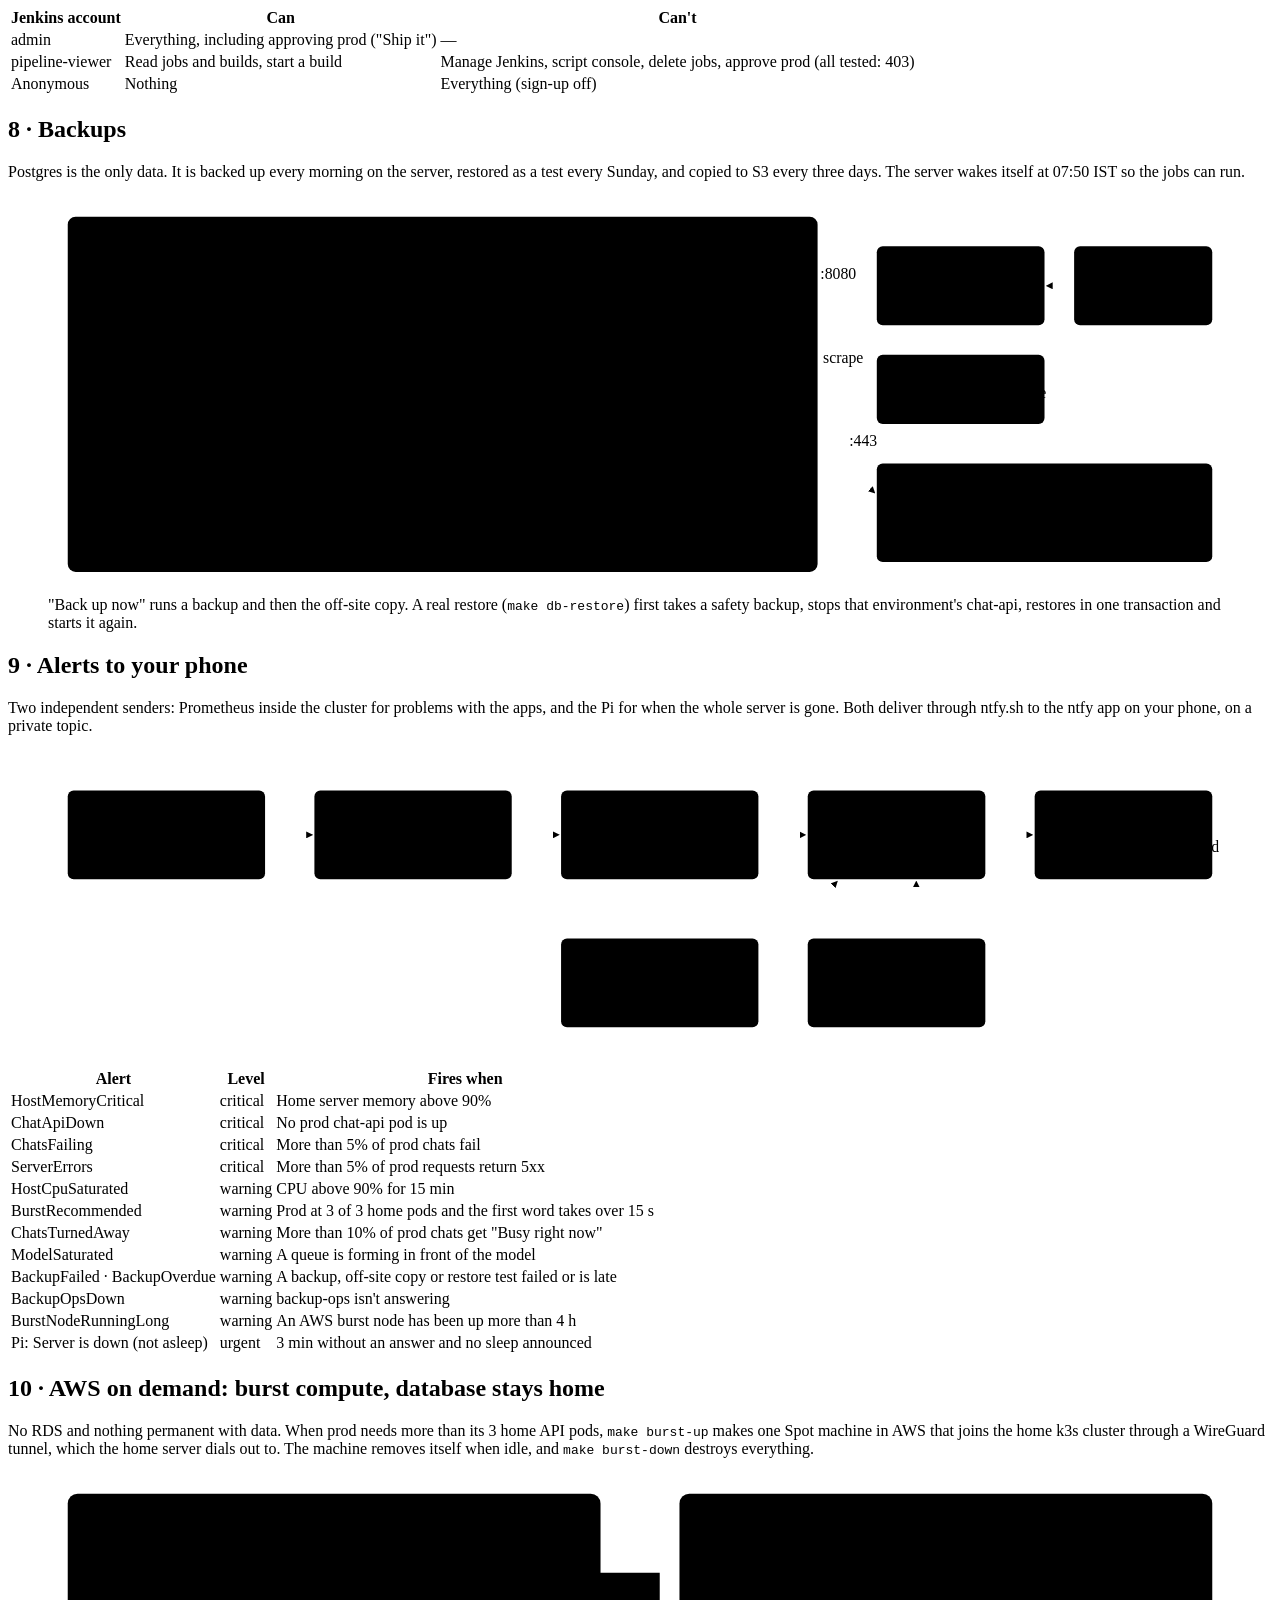
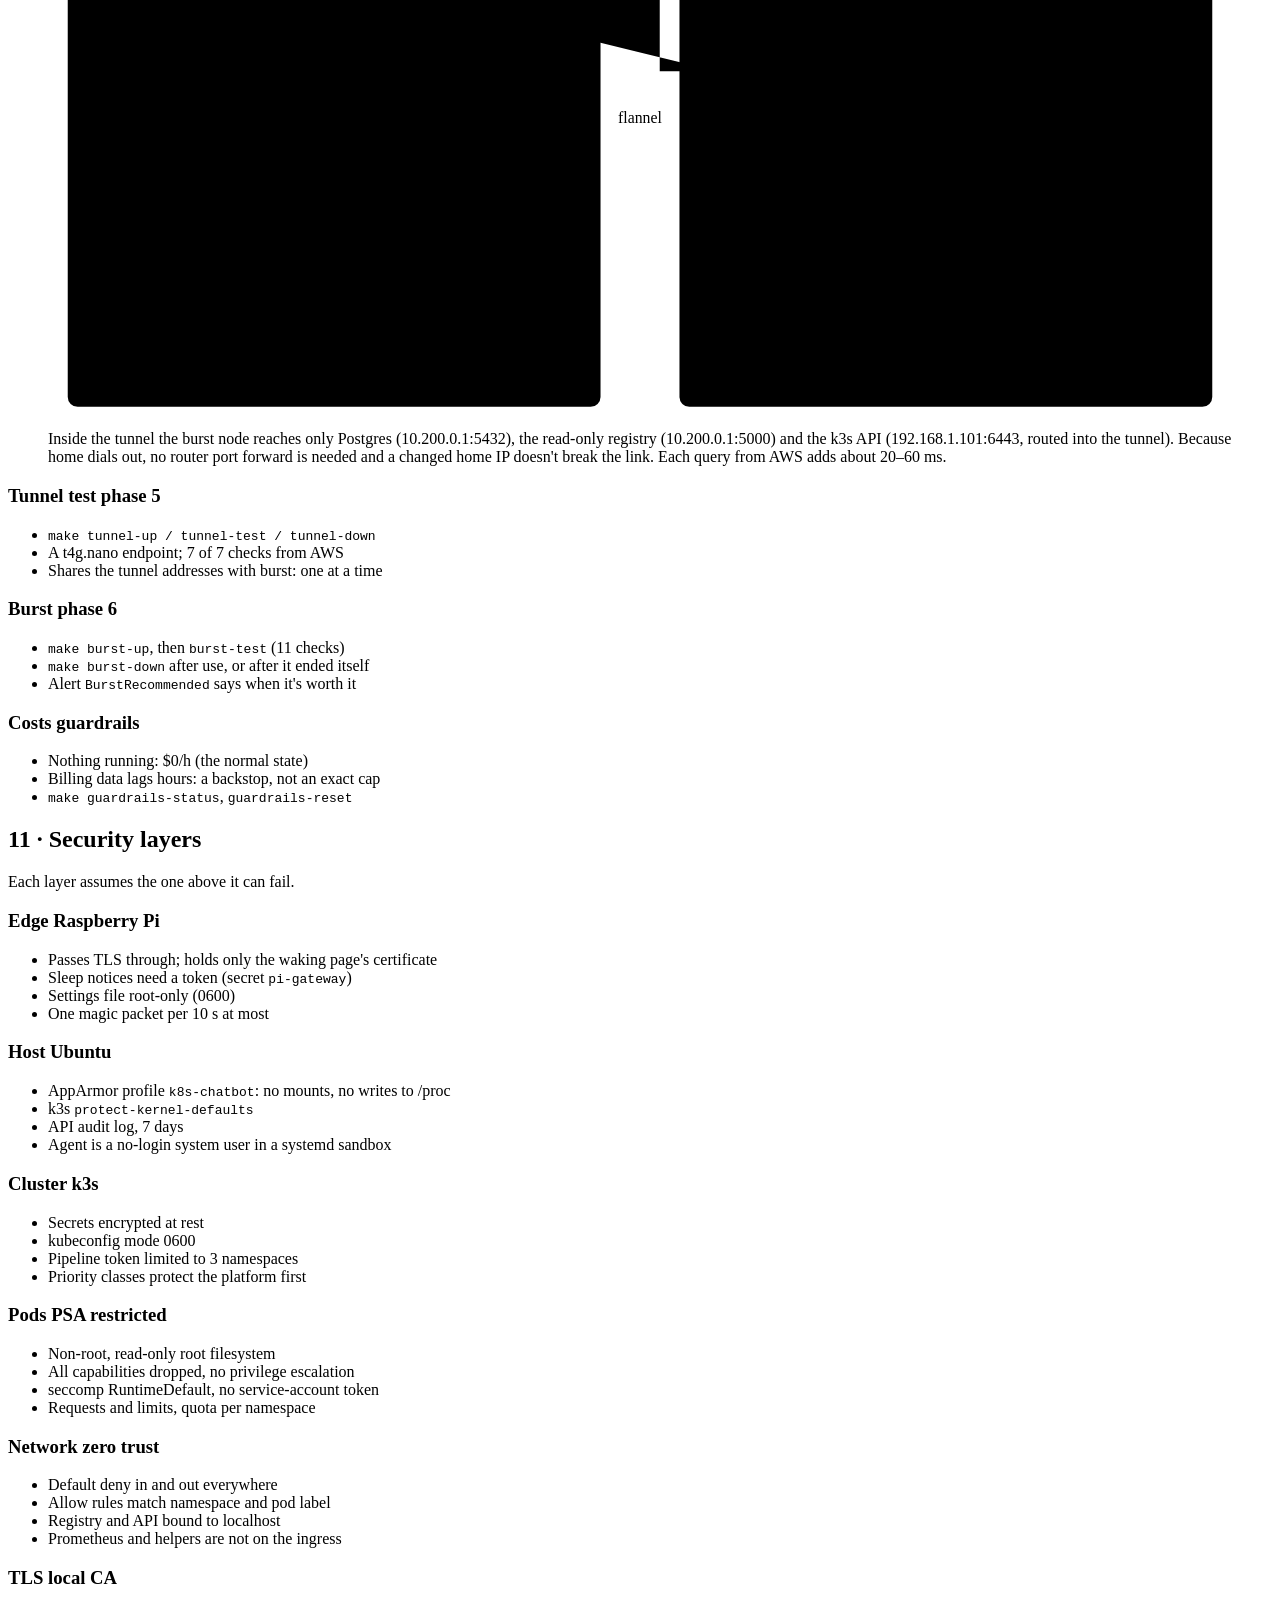
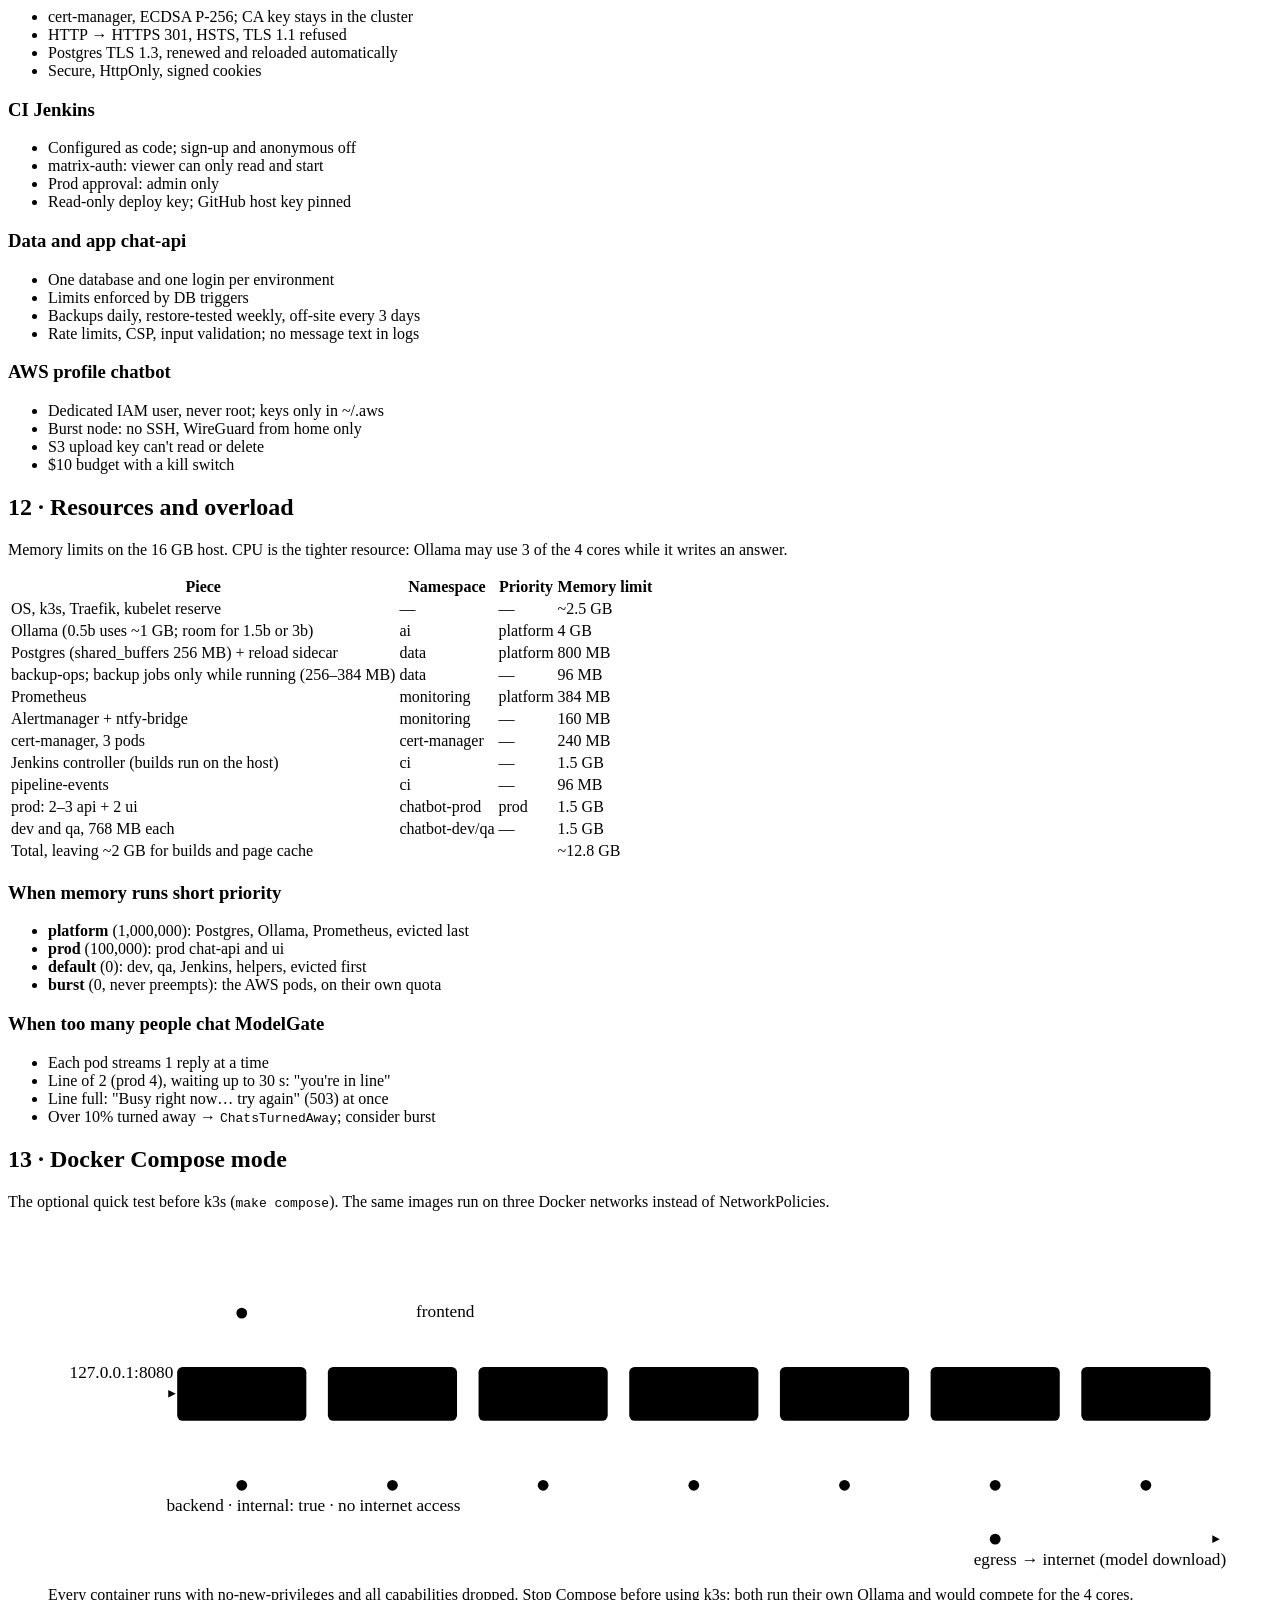
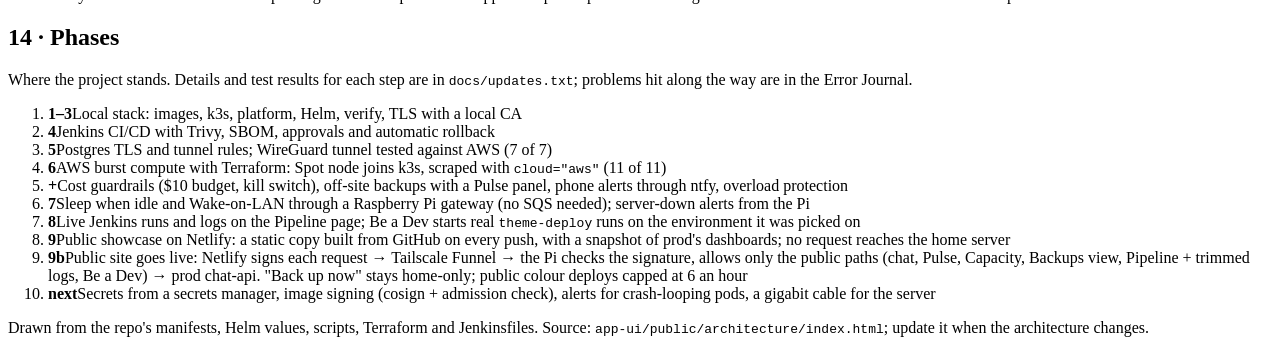
==== commit 38364548: "feat(phase9b): the public site goes live (chat history, Pulse, Capacity, Pipeline, Be a Dev) - publi" ====
--- a/app-ui/public/architecture/index.html
+++ b/app-ui/public/architecture/index.html
@@ -479,7 +479,7 @@
       <rect class="ns-shared" x="990" y="210" width="190" height="64" rx="6"/>
       <text x="1006" y="234" class="b">Postgres :5432</text>
       <text x="1006" y="252" class="m">chat_&lt;env&gt; · TLS</text>
-      <text x="1006" y="268" class="s">50 users · 15 chats each</text>
+      <text x="1006" y="268" class="s">latest 50 users · 15 chats</text>
       <rect class="ns-shared" x="990" y="290" width="190" height="56" rx="6"/>
       <text x="1006" y="314" class="b">Prometheus :9090</text>
       <text x="1006" y="332" class="s">fixed queries only</text>
@@ -504,7 +504,7 @@
     <li><b>Pi.</b> nginx (stream mode) opens a TCP connection to 192.168.1.101:443 and copies bytes both ways. If the server doesn't answer within 1 second it is probably asleep, and nginx uses its backup instead: the waking page (section 4).</li>
     <li><b>Traefik.</b> Ends TLS with the certificate cert-manager issued from the home CA, adds HSTS, and routes by host name: <code>chatbot.local</code> to prod, <code>qa.</code> to qa, <code>dev.</code> to dev. Paths under <code>/api</code> go to chat-api, everything else to nginx.</li>
     <li><b>chat-api.</b> Gives the visitor a signed, HttpOnly <code>uid</code> cookie, applies rate limits, then asks the ModelGate for the model. Each pod streams one reply at a time; up to 2 people (4 in prod) wait up to 30 s and see "you're in line". When the line is full the answer is "Busy right now… try again" (503) at once.</li>
-    <li><b>Model and data.</b> chat-api streams the prompt to Ollama (<code>ai</code>, :11434) and saves the chat in its own database (<code>chat_prod</code>, :5432, TLS). Triggers in the database refuse a 51st user and keep each user's newest 15 chats.</li>
+    <li><b>Model and data.</b> chat-api streams the prompt to Ollama (<code>ai</code>, :11434) and saves the chat in its own database (<code>chat_prod</code>, :5432, TLS). Triggers in the database keep the latest 50 users (a new user replaces the first one created, with their chats) and each user's newest 15 chats.</li>
     <li><b>Dashboards.</b> Pulse and Capacity call <code>/api/pulse</code> and <code>/api/capacity</code>; chat-api runs fixed Prometheus queries, never one from the browser. The backups panel and the Pipeline page go through backup-ops and pipeline-events in the same way.</li>
     <li><b>Bursting.</b> While an AWS burst node is up, burst chat-api pods carry the same label, so the prod Service also sends requests to them over the tunnel. They use their own Ollama on AWS and the home Postgres through 10.200.0.1.</li>
   </ol>
@@ -1459,7 +1459,7 @@
     <li class="done"><b>7</b>Sleep when idle and Wake-on-LAN through a Raspberry Pi gateway (no SQS needed); server-down alerts from the Pi</li>
     <li class="done"><b>8</b>Live Jenkins runs and logs on the Pipeline page; Be a Dev starts real <code>theme-deploy</code> runs on the environment it was picked on</li>
     <li class="done"><b>9</b>Public showcase on Netlify: a static copy built from GitHub on every push, with a snapshot of prod's dashboards; no request reaches the home server</li>
-    <li class="next"><b>9b</b>Live chat on the public site: Netlify signs each request → Tailscale Funnel → the Pi checks the signature, allows only chat, limits each visitor → prod chat-api (public visitors are guests with short replies)</li>
+    <li class="next"><b>9b</b>Public site goes live: Netlify signs each request → Tailscale Funnel → the Pi checks the signature, allows only the public paths (chat, Pulse, Capacity, Backups view, Pipeline + trimmed logs, Be a Dev) → prod chat-api. "Back up now" stays home-only; public colour deploys capped at 6 an hour</li>
     <li class="next"><b>next</b>Secrets from a secrets manager, image signing (cosign + admission check), alerts for crash-looping pods, a gigabit cable for the server</li>
   </ol>
 </section>
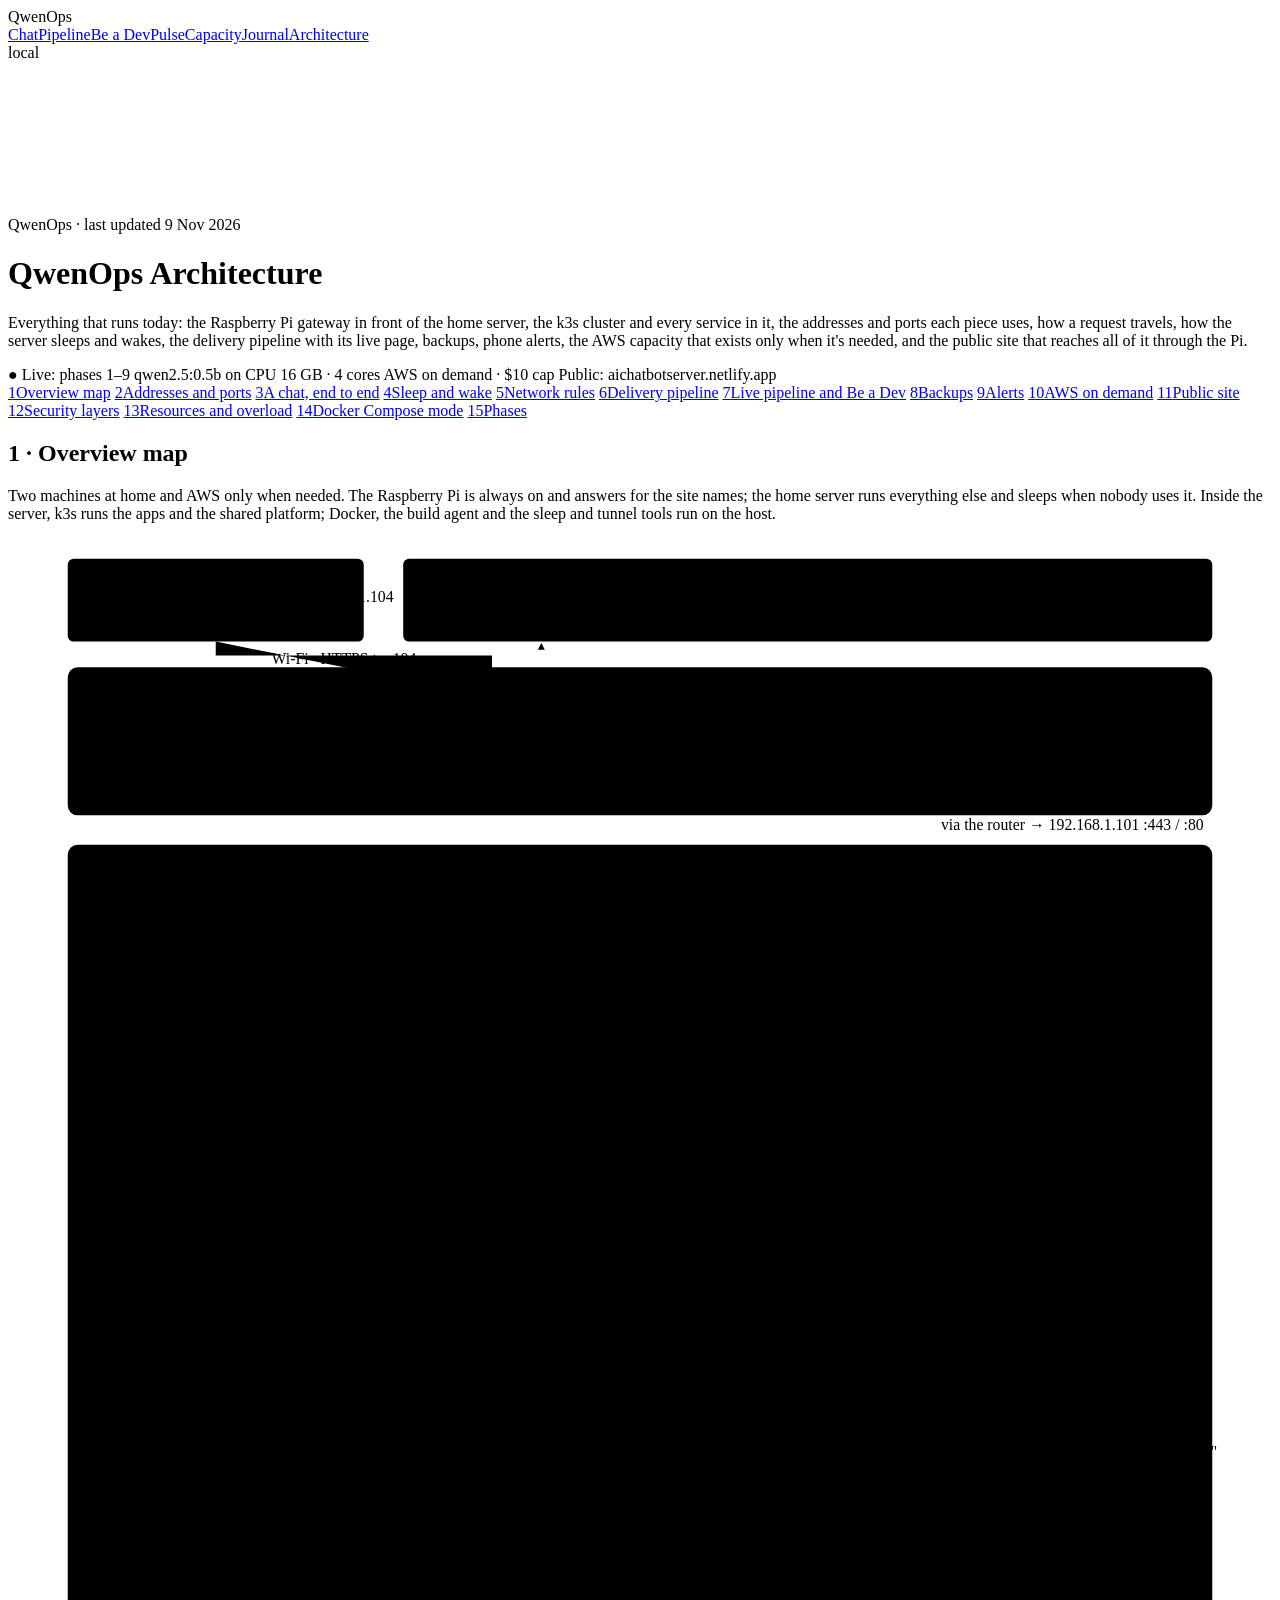
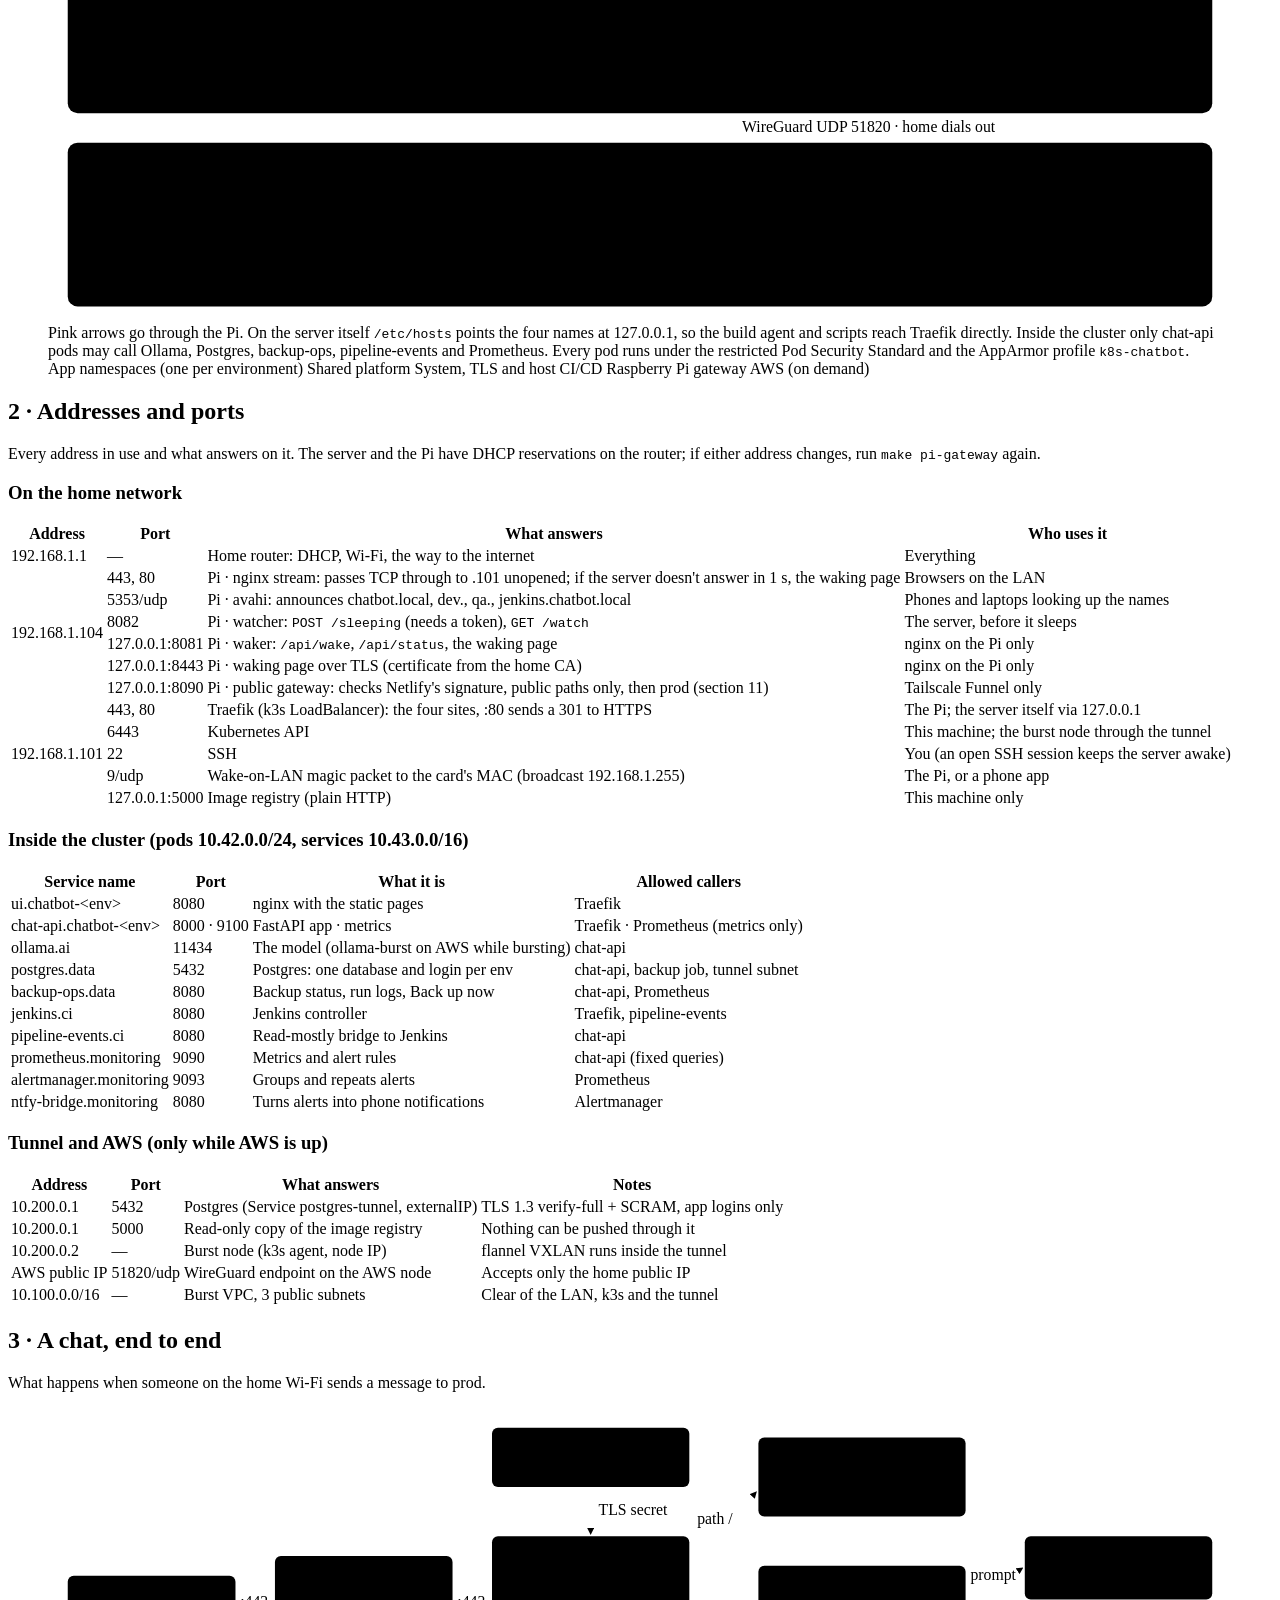
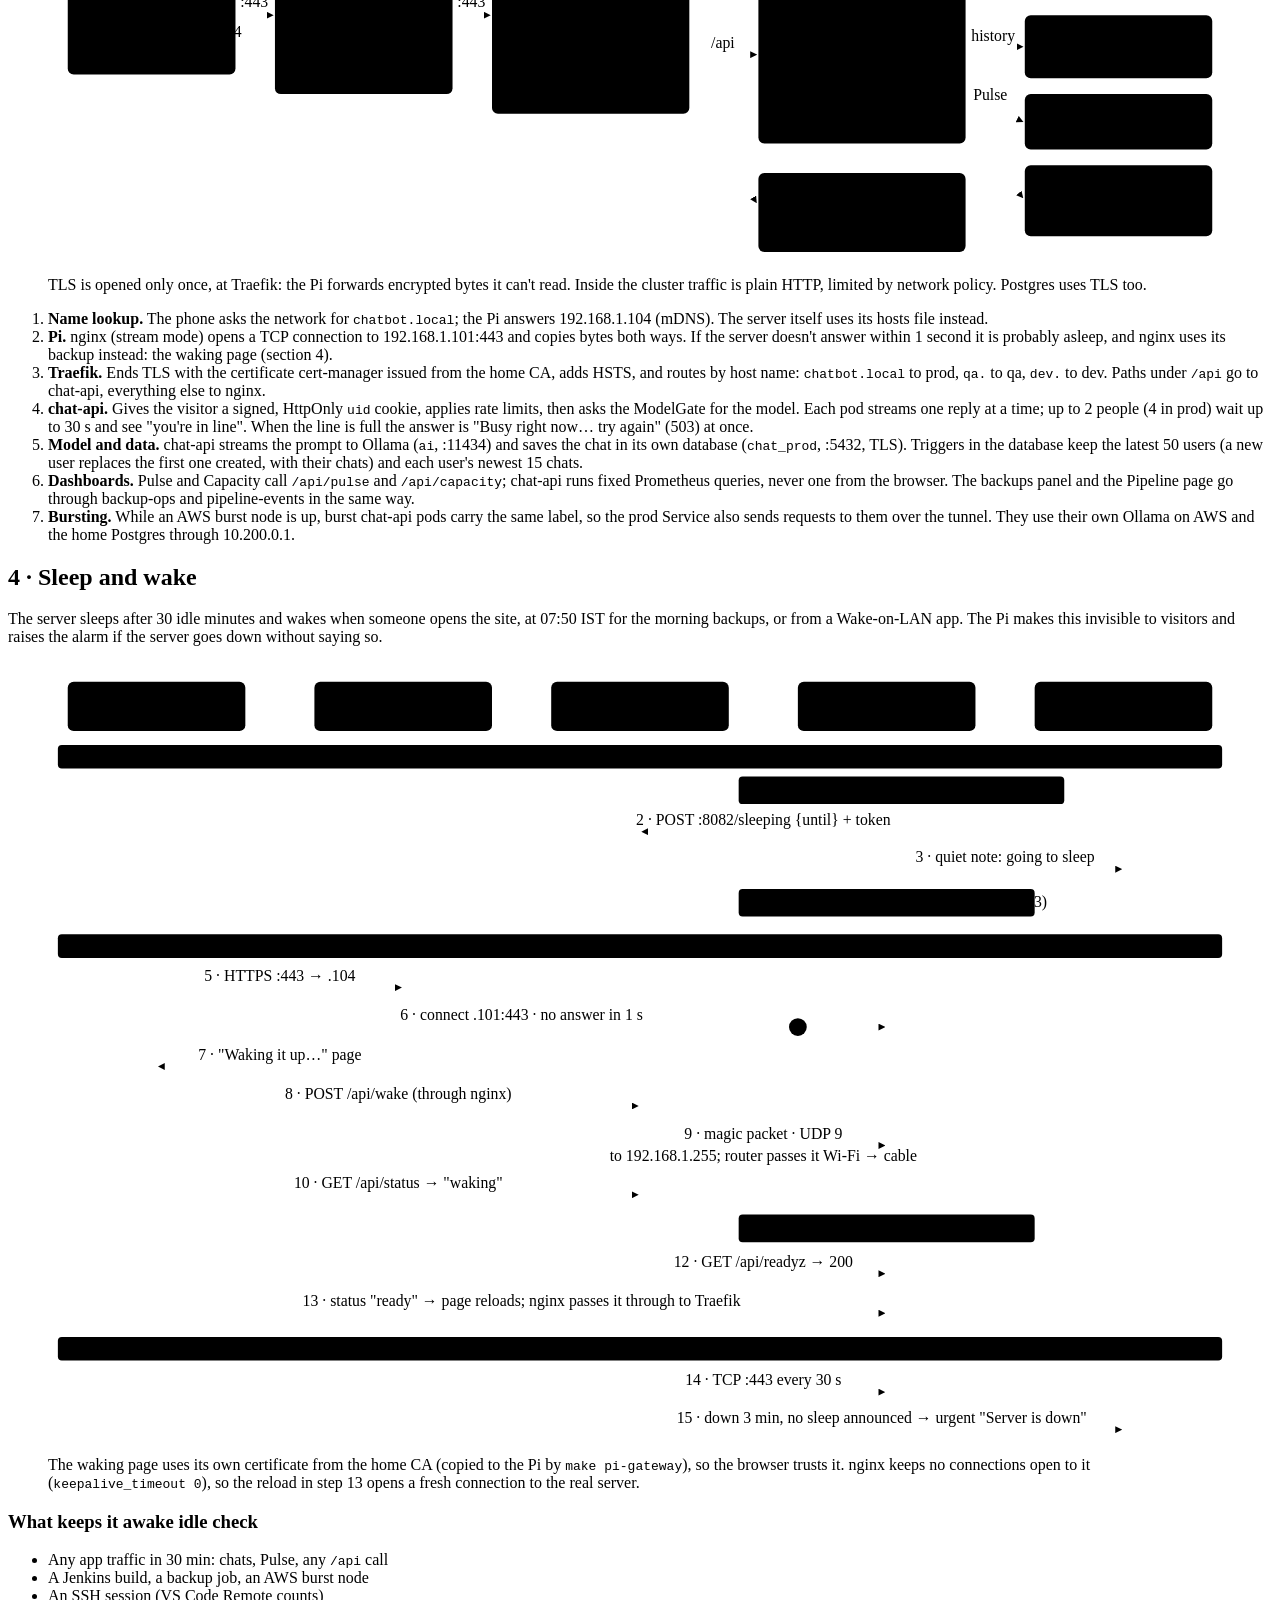
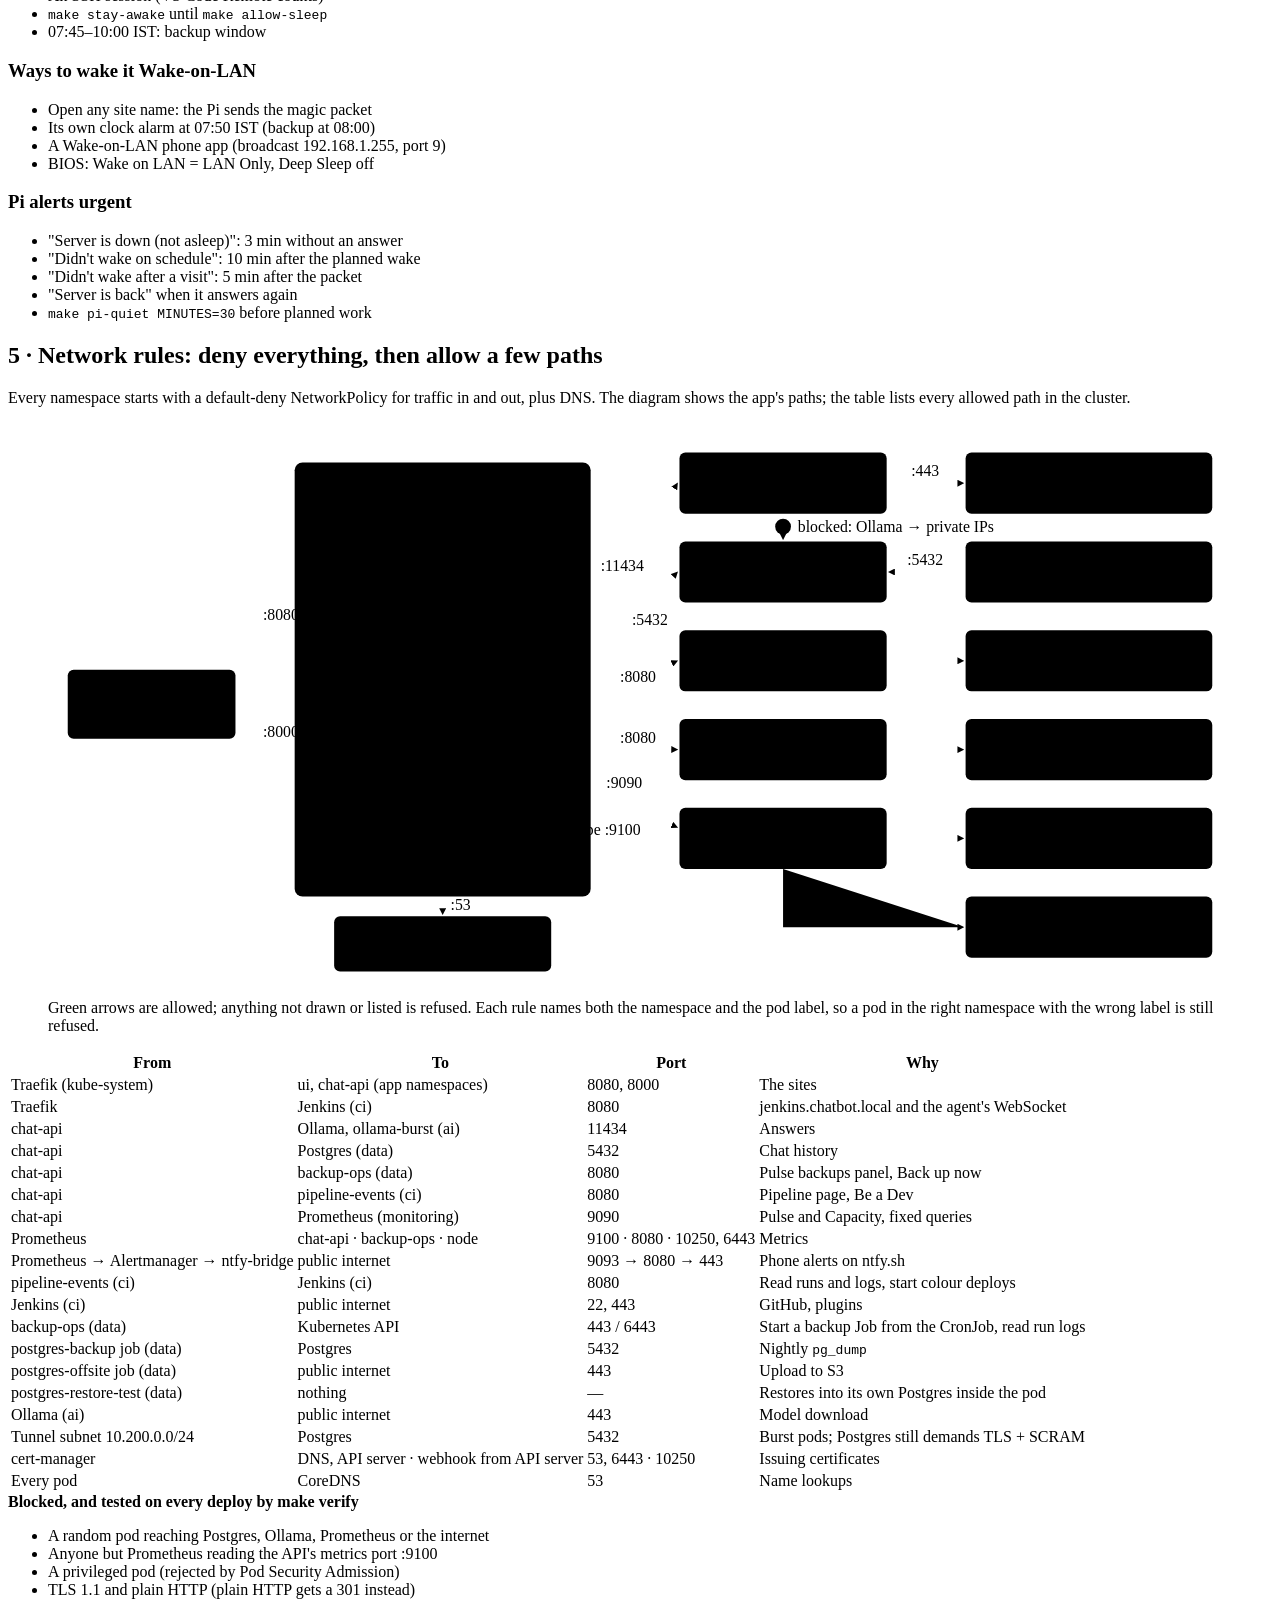
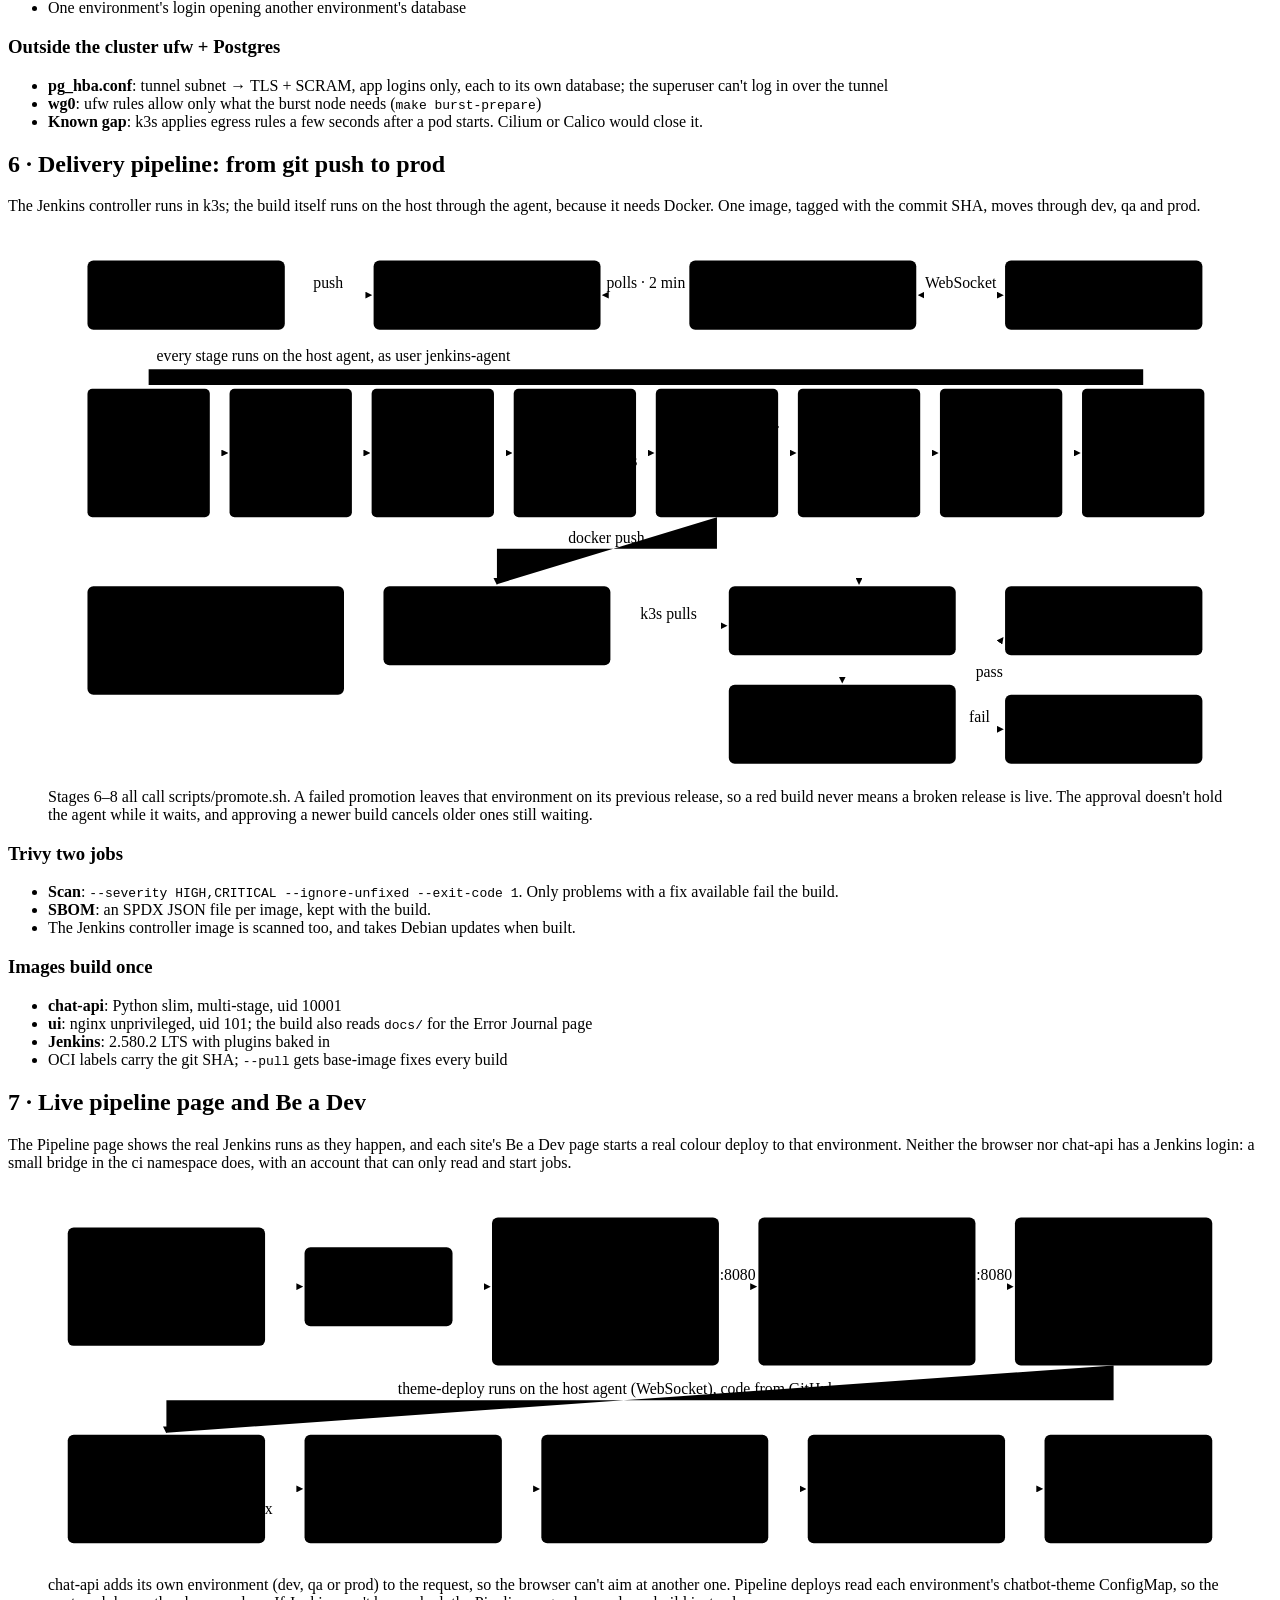
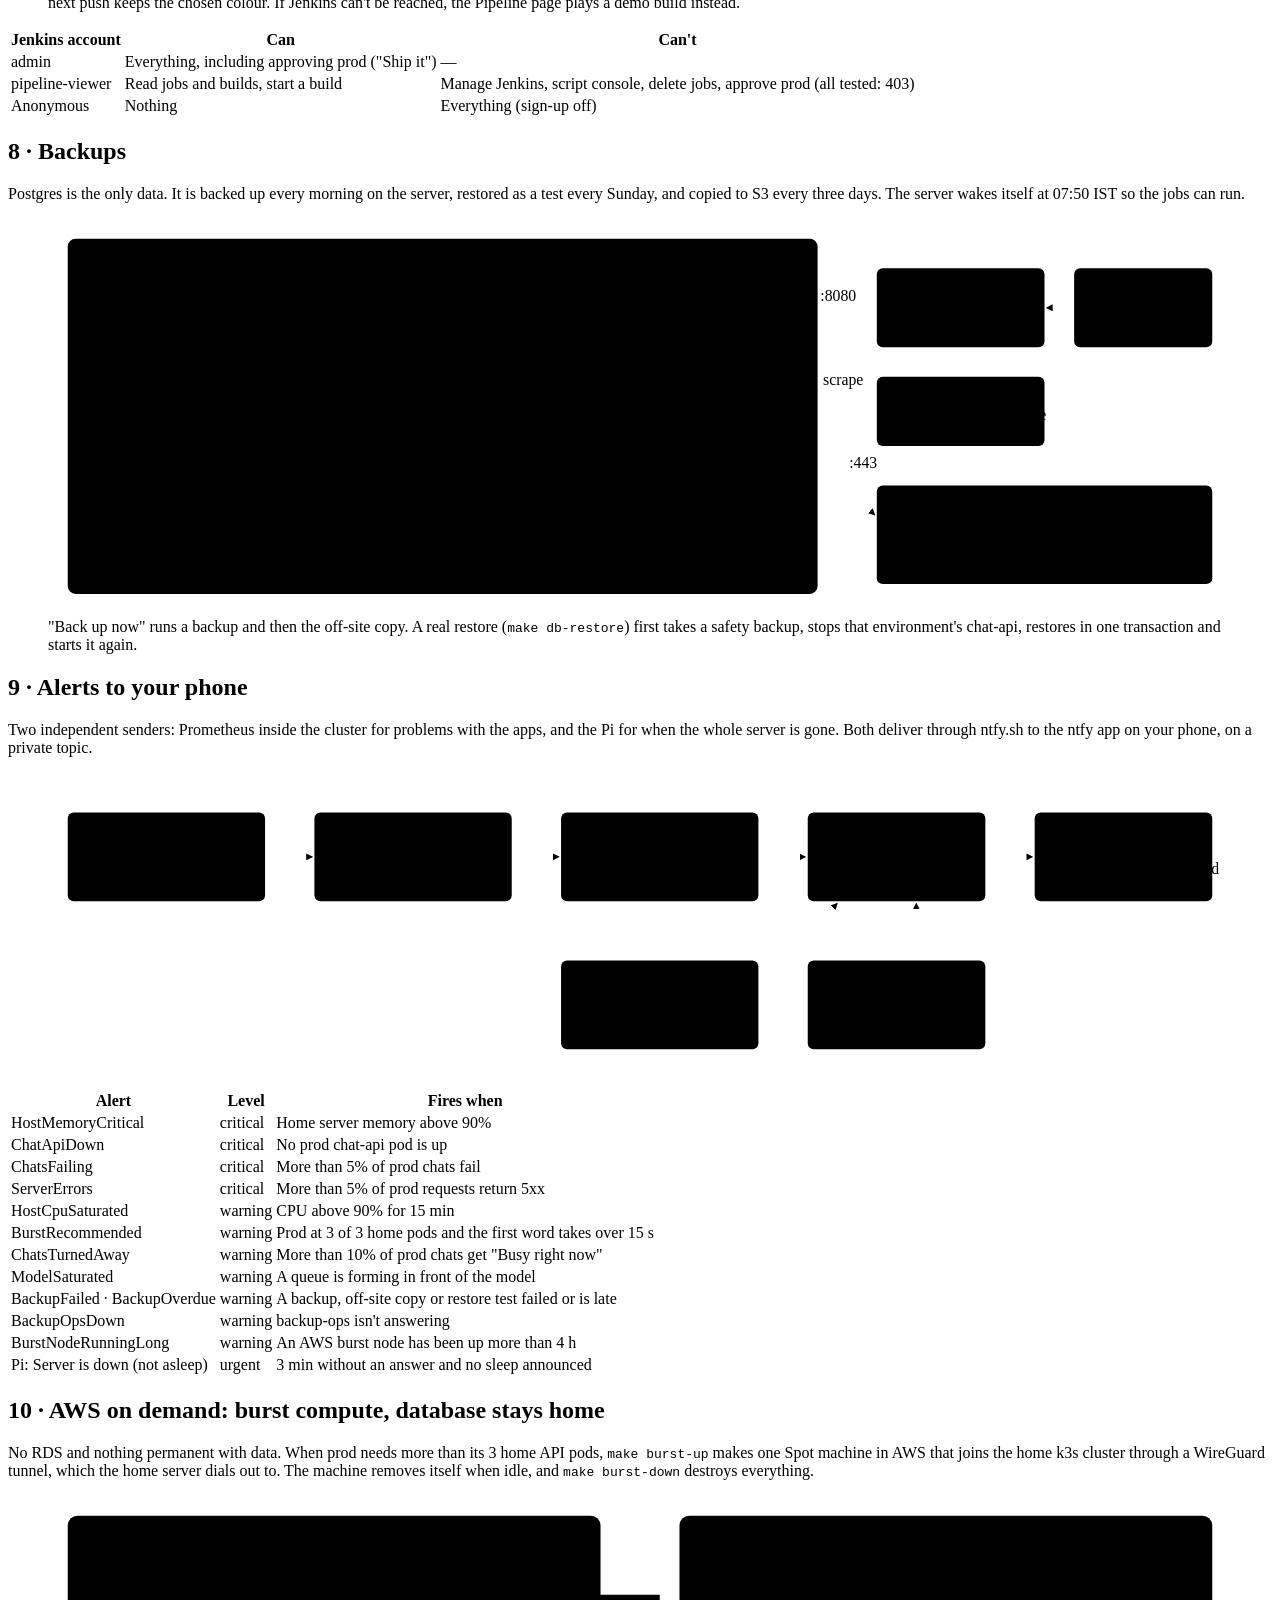
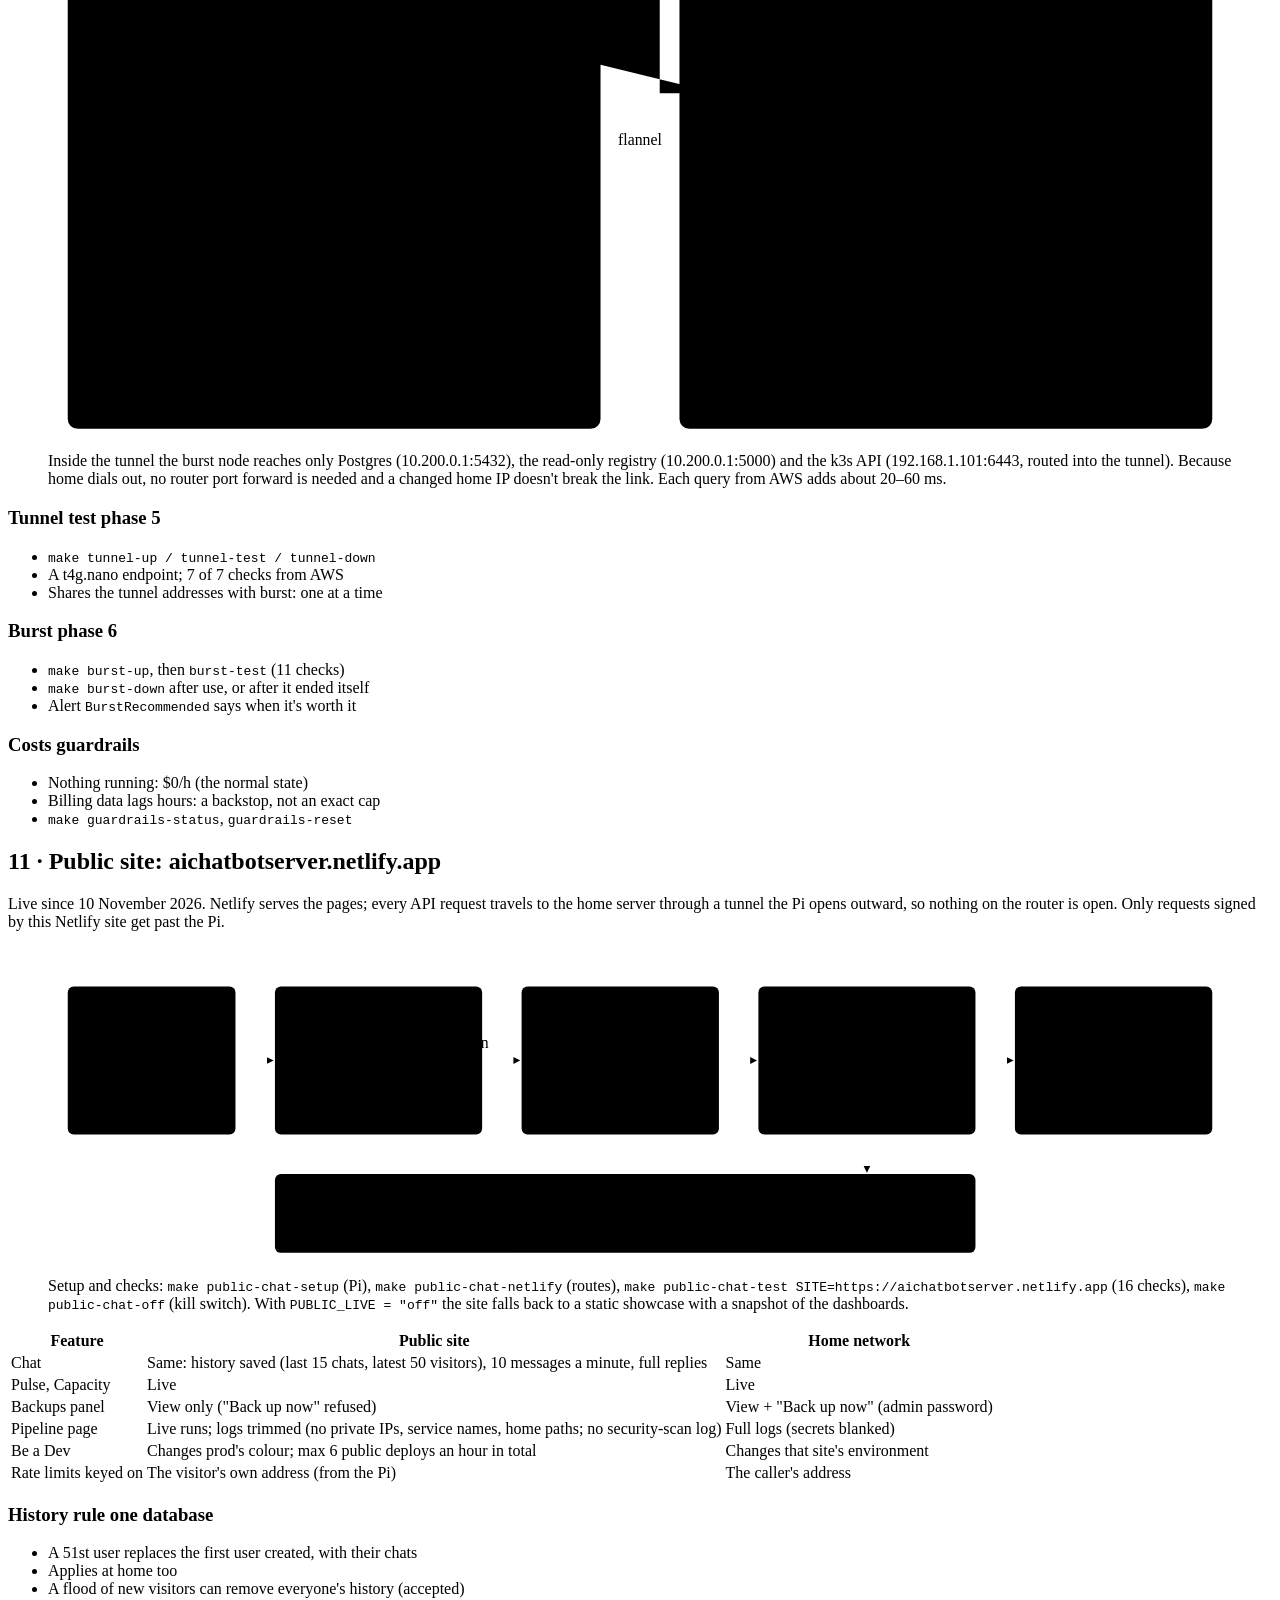
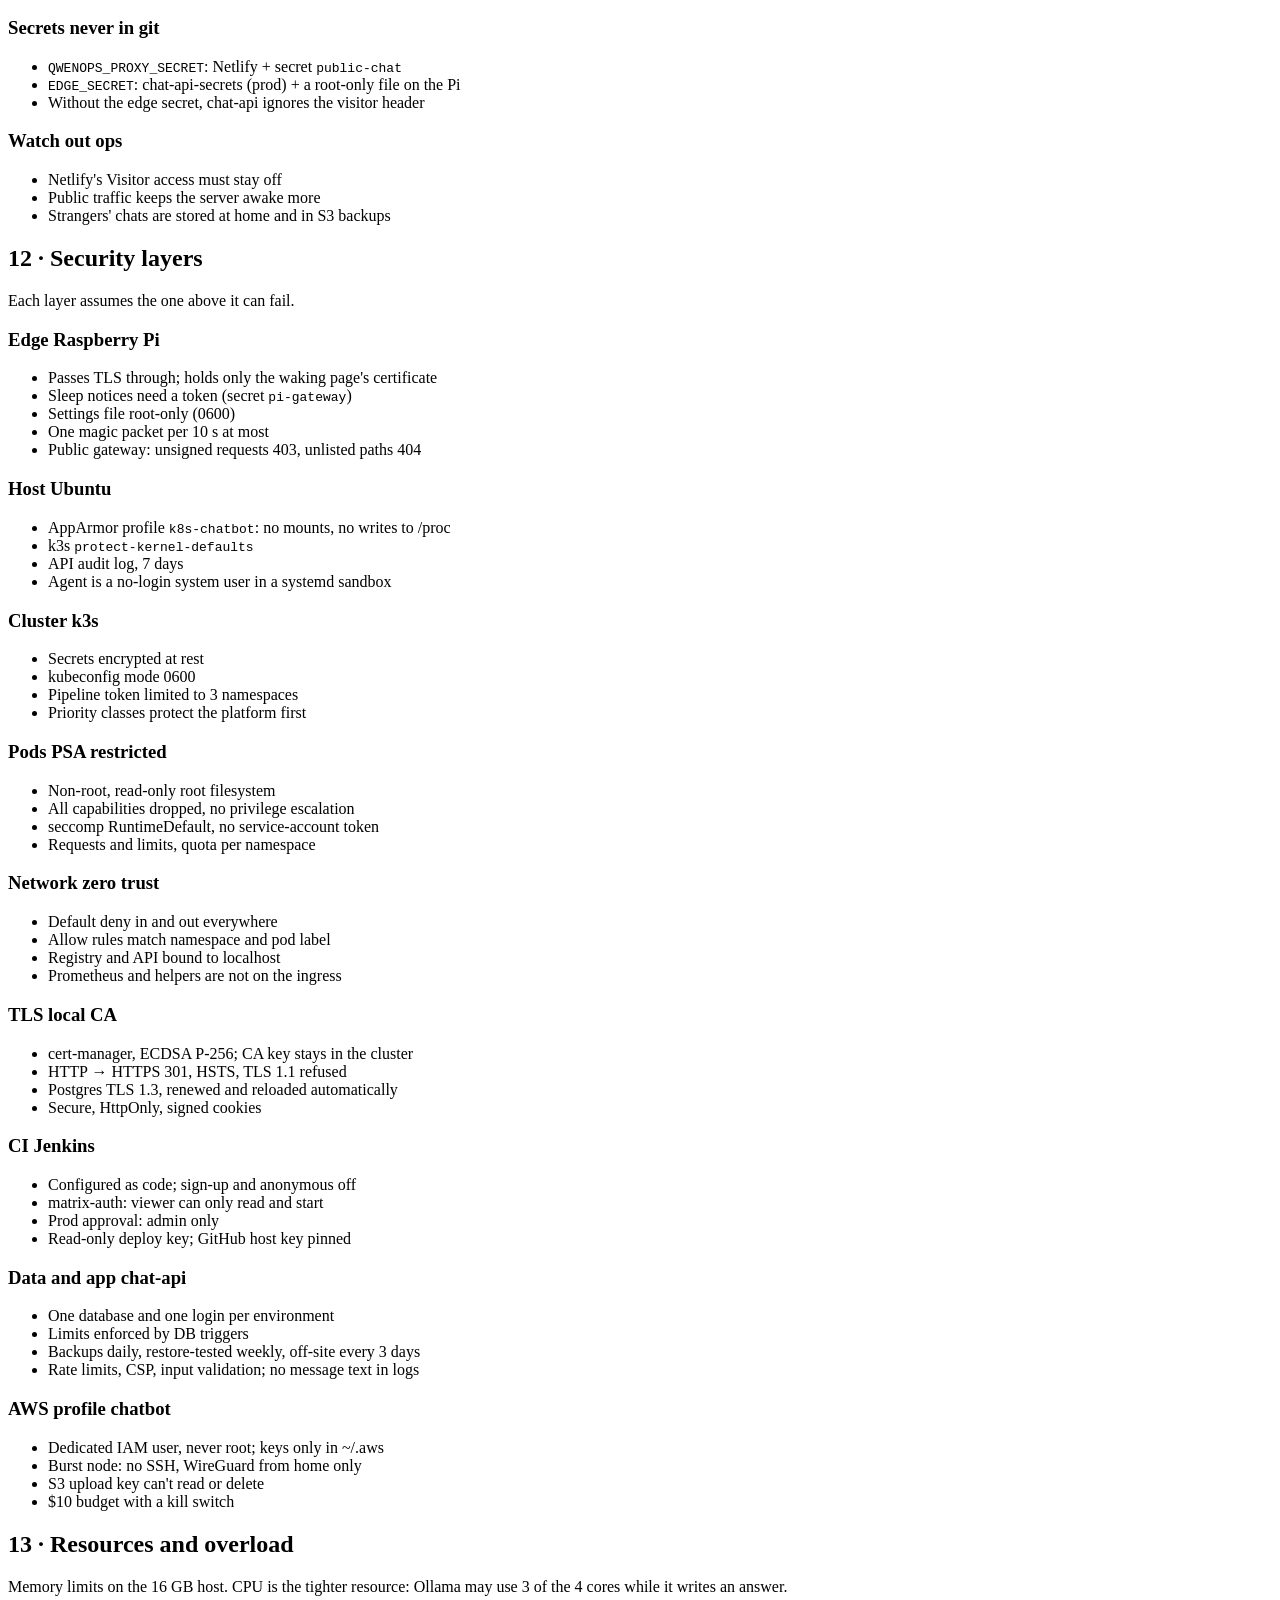
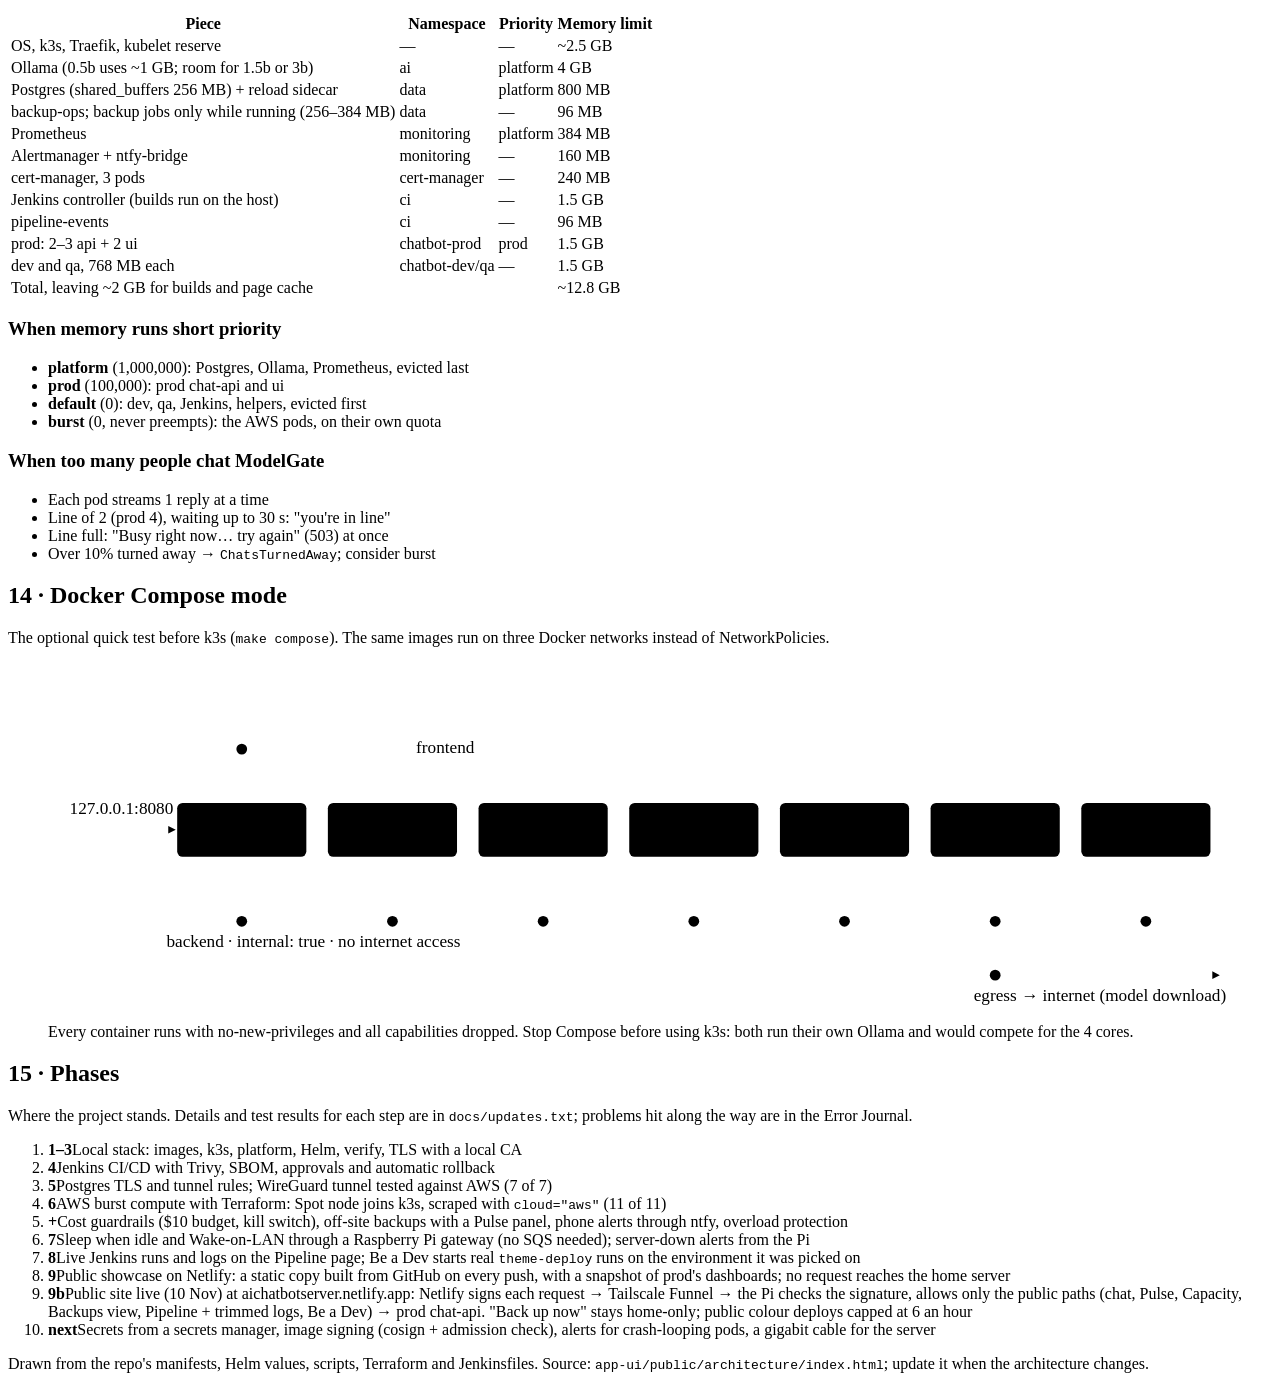
==== commit 43340494: "docs(ui): Architecture page section 11 "Public site"; phase 9b done Diagram of the public path (Netl" ====
--- a/app-ui/public/architecture/index.html
+++ b/app-ui/public/architecture/index.html
@@ -28,13 +28,13 @@
 <div class="arch-head">
   <div class="eyebrow">QwenOps · last updated 9 Nov 2026</div>
   <h1>QwenOps Architecture</h1>
-  <p class="lede">Everything that runs today: the Raspberry Pi gateway in front of the home server, the k3s cluster and every service in it, the addresses and ports each piece uses, how a request travels, how the server sleeps and wakes, the delivery pipeline with its live page, backups, phone alerts, and the AWS capacity that exists only when it's needed.</p>
+  <p class="lede">Everything that runs today: the Raspberry Pi gateway in front of the home server, the k3s cluster and every service in it, the addresses and ports each piece uses, how a request travels, how the server sleeps and wakes, the delivery pipeline with its live page, backups, phone alerts, the AWS capacity that exists only when it's needed, and the public site that reaches all of it through the Pi.</p>
   <div class="pills">
     <span class="pill live">● Live: phases 1–9</span>
     <span class="pill">qwen2.5:0.5b on CPU</span>
     <span class="pill">16 GB · 4 cores</span>
     <span class="pill">AWS on demand · $10 cap</span>
-    <span class="pill">Public showcase on Netlify</span>
+    <span class="pill">Public: aichatbotserver.netlify.app</span>
   </div>
   <nav class="toc" aria-label="Sections">
     <a href="#overview"><span>1</span>Overview map</a>
@@ -47,10 +47,11 @@
     <a href="#backups"><span>8</span>Backups</a>
     <a href="#alerts"><span>9</span>Alerts</a>
     <a href="#aws"><span>10</span>AWS on demand</a>
-    <a href="#security"><span>11</span>Security layers</a>
-    <a href="#budget"><span>12</span>Resources and overload</a>
-    <a href="#compose"><span>13</span>Docker Compose mode</a>
-    <a href="#phases"><span>14</span>Phases</a>
+    <a href="#public"><span>11</span>Public site</a>
+    <a href="#security"><span>12</span>Security layers</a>
+    <a href="#budget"><span>13</span>Resources and overload</a>
+    <a href="#compose"><span>14</span>Docker Compose mode</a>
+    <a href="#phases"><span>15</span>Phases</a>
   </nav>
 </div>
 
@@ -358,11 +359,12 @@
       <thead><tr><th>Address</th><th>Port</th><th>What answers</th><th>Who uses it</th></tr></thead>
       <tbody>
         <tr><td class="mono">192.168.1.1</td><td class="mono">—</td><td>Home router: DHCP, Wi-Fi, the way to the internet</td><td>Everything</td></tr>
-        <tr><td class="mono" rowspan="5">192.168.1.104</td><td class="mono">443, 80</td><td>Pi · nginx stream: passes TCP through to .101 unopened; if the server doesn't answer in 1 s, the waking page</td><td>Browsers on the LAN</td></tr>
+        <tr><td class="mono" rowspan="6">192.168.1.104</td><td class="mono">443, 80</td><td>Pi · nginx stream: passes TCP through to .101 unopened; if the server doesn't answer in 1 s, the waking page</td><td>Browsers on the LAN</td></tr>
         <tr><td class="mono">5353/udp</td><td>Pi · avahi: announces chatbot.local, dev., qa., jenkins.chatbot.local</td><td>Phones and laptops looking up the names</td></tr>
         <tr><td class="mono">8082</td><td>Pi · watcher: <code>POST /sleeping</code> (needs a token), <code>GET /watch</code></td><td>The server, before it sleeps</td></tr>
         <tr><td class="mono">127.0.0.1:8081</td><td>Pi · waker: <code>/api/wake</code>, <code>/api/status</code>, the waking page</td><td>nginx on the Pi only</td></tr>
         <tr><td class="mono">127.0.0.1:8443</td><td>Pi · waking page over TLS (certificate from the home CA)</td><td>nginx on the Pi only</td></tr>
+        <tr><td class="mono">127.0.0.1:8090</td><td>Pi · public gateway: checks Netlify's signature, public paths only, then prod (section 11)</td><td>Tailscale Funnel only</td></tr>
         <tr><td class="mono" rowspan="5">192.168.1.101</td><td class="mono">443, 80</td><td>Traefik (k3s LoadBalancer): the four sites, :80 sends a 301 to HTTPS</td><td>The Pi; the server itself via 127.0.0.1</td></tr>
         <tr><td class="mono">6443</td><td>Kubernetes API</td><td>This machine; the burst node through the tunnel</td></tr>
         <tr><td class="mono">22</td><td>SSH</td><td>You (an open SSH session keeps the server awake)</td></tr>
@@ -1300,10 +1302,103 @@
   </div>
 </section>
 
-<!-- 11. SECURITY -->
+<!-- 11. PUBLIC SITE -->
+<section id="public">
+  <div class="sec-head">
+    <h2>11 · Public site: aichatbotserver.netlify.app</h2>
+    <p>Live since 10 November 2026. Netlify serves the pages; every API request travels to the home server through a tunnel the Pi opens outward, so nothing on the router is open. Only requests signed by this Netlify site get past the Pi.</p>
+  </div>
+  <figure>
+    <div class="sheet">
+    <svg viewBox="0 0 1200 330" role="img" aria-label="A visitor loads the pages from Netlify. Netlify proxies API requests and signs each one. Tailscale Funnel carries them over public HTTPS to the Raspberry Pi, which the Pi reaches by dialling out. The Pi's gateway checks the signature, allows only the public paths and limits each visitor, then forwards to prod chat-api through Traefik with an edge secret. Unsigned or unlisted requests are refused.">
+      <rect class="ext" x="20" y="40" width="170" height="150" rx="6"/>
+      <text x="36" y="64" class="b">Visitor, anywhere</text>
+      <text x="36" y="84" class="m">aichatbotserver</text>
+      <text x="36" y="100" class="m">.netlify.app</text>
+      <text x="36" y="122" class="s">pages from Netlify</text>
+      <text x="36" y="140" class="s">same pages as at home</text>
+
+      <rect class="node" x="230" y="40" width="210" height="150" rx="6"/>
+      <text x="246" y="64" class="b">Netlify</text>
+      <text x="246" y="84" class="s">serves the pages</text>
+      <text x="246" y="102" class="s">proxies /api/… and /theme.json</text>
+      <text x="246" y="120" class="s">(13 routes, netlify.toml)</text>
+      <text x="246" y="140" class="s">signs each request:</text>
+      <text x="246" y="158" class="m">X-Nf-Sign (HS256)</text>
+
+      <rect class="ns-aws" x="480" y="40" width="200" height="150" rx="6"/>
+      <text x="496" y="64" class="b">Tailscale Funnel</text>
+      <text x="496" y="84" class="m">qwenops.tail4e3f00</text>
+      <text x="496" y="100" class="m">.ts.net :443</text>
+      <text x="496" y="122" class="s">public HTTPS</text>
+      <text x="496" y="140" class="s">the Pi dials out to it:</text>
+      <text x="496" y="158" class="s">no router change</text>
+
+      <rect class="ns-edge" x="720" y="40" width="220" height="150" rx="6"/>
+      <text x="736" y="64" class="b">Pi gateway</text>
+      <text x="736" y="84" class="m">nginx 127.0.0.1:8090</text>
+      <text x="736" y="104" class="s">signature valid? else 403</text>
+      <text x="736" y="122" class="s">public path? else 404</text>
+      <text x="736" y="140" class="s">flood limits per visitor</text>
+      <text x="736" y="158" class="s">asleep: the waker wakes it</text>
+      <text x="736" y="176" class="s">adds edge secret + visitor IP</text>
+
+      <rect class="ns-app" x="980" y="40" width="200" height="150" rx="6"/>
+      <text x="996" y="64" class="b">prod chat-api</text>
+      <text x="996" y="84" class="m">chatbot.local</text>
+      <text x="996" y="104" class="s">via Traefik .101:443</text>
+      <text x="996" y="122" class="s">(home CA checked)</text>
+      <text x="996" y="140" class="s">edge secret = public</text>
+      <text x="996" y="158" class="s">visitor: home rules,</text>
+      <text x="996" y="176" class="s">see the table below</text>
+
+      <path class="flow-a" d="M190 115 H228" marker-end="url(#ah-a)"/>
+      <path class="flow-a" d="M440 115 H478" marker-end="url(#ah-a)"/>
+      <path class="flow-a" d="M680 115 H718" marker-end="url(#ah-a)"/>
+      <path class="flow-a" d="M940 115 H978" marker-end="url(#ah-a)"/>
+
+      <rect class="ns-deny" x="230" y="230" width="710" height="80" rx="6"/>
+      <text x="246" y="254" class="b">Refused</text>
+      <text x="246" y="274" class="s">Unsigned or wrongly signed requests (also direct calls to the Funnel address): 403.</text>
+      <text x="246" y="292" class="s">"Back up now", metrics, readiness and anything not on the list: 404, on the Pi and again in chat-api.</text>
+      <path class="flow-d" d="M830 190 V228" marker-end="url(#ah-d)"/>
+    </svg>
+    </div>
+    <figcaption>Setup and checks: <code>make public-chat-setup</code> (Pi), <code>make public-chat-netlify</code> (routes), <code>make public-chat-test SITE=https://aichatbotserver.netlify.app</code> (16 checks), <code>make public-chat-off</code> (kill switch). With <code>PUBLIC_LIVE = "off"</code> the site falls back to a static showcase with a snapshot of the dashboards.</figcaption>
+  </figure>
+  <div class="table-wrap">
+    <table>
+      <thead><tr><th>Feature</th><th>Public site</th><th>Home network</th></tr></thead>
+      <tbody>
+        <tr><td>Chat</td><td>Same: history saved (last 15 chats, latest 50 visitors), 10 messages a minute, full replies</td><td>Same</td></tr>
+        <tr><td>Pulse, Capacity</td><td>Live</td><td>Live</td></tr>
+        <tr><td>Backups panel</td><td>View only ("Back up now" refused)</td><td>View + "Back up now" (admin password)</td></tr>
+        <tr><td>Pipeline page</td><td>Live runs; logs trimmed (no private IPs, service names, home paths; no security-scan log)</td><td>Full logs (secrets blanked)</td></tr>
+        <tr><td>Be a Dev</td><td>Changes prod's colour; max 6 public deploys an hour in total</td><td>Changes that site's environment</td></tr>
+        <tr><td>Rate limits keyed on</td><td>The visitor's own address (from the Pi)</td><td>The caller's address</td></tr>
+      </tbody>
+    </table>
+  </div>
+  <div class="grid">
+    <div class="info"><h3>History rule <span class="tag">one database</span></h3><ul>
+      <li>A 51st user replaces the first user created, with their chats</li>
+      <li>Applies at home too</li>
+      <li>A flood of new visitors can remove everyone's history (accepted)</li></ul></div>
+    <div class="info"><h3>Secrets <span class="tag">never in git</span></h3><ul>
+      <li><code>QWENOPS_PROXY_SECRET</code>: Netlify + secret <code>public-chat</code></li>
+      <li><code>EDGE_SECRET</code>: chat-api-secrets (prod) + a root-only file on the Pi</li>
+      <li>Without the edge secret, chat-api ignores the visitor header</li></ul></div>
+    <div class="info"><h3>Watch out <span class="tag">ops</span></h3><ul>
+      <li>Netlify's Visitor access must stay off</li>
+      <li>Public traffic keeps the server awake more</li>
+      <li>Strangers' chats are stored at home and in S3 backups</li></ul></div>
+  </div>
+</section>
+
+<!-- 12. SECURITY -->
 <section id="security">
   <div class="sec-head">
-    <h2>11 · Security layers</h2>
+    <h2>12 · Security layers</h2>
     <p>Each layer assumes the one above it can fail.</p>
   </div>
   <div class="grid">
@@ -1311,7 +1406,8 @@
       <li>Passes TLS through; holds only the waking page's certificate</li>
       <li>Sleep notices need a token (secret <code>pi-gateway</code>)</li>
       <li>Settings file root-only (0600)</li>
-      <li>One magic packet per 10 s at most</li></ul></div>
+      <li>One magic packet per 10 s at most</li>
+      <li>Public gateway: unsigned requests 403, unlisted paths 404</li></ul></div>
     <div class="info"><h3>Host <span class="tag">Ubuntu</span></h3><ul>
       <li>AppArmor profile <code>k8s-chatbot</code>: no mounts, no writes to /proc</li>
       <li>k3s <code>protect-kernel-defaults</code></li>
@@ -1355,10 +1451,10 @@
   </div>
 </section>
 
-<!-- 12. BUDGET -->
+<!-- 13. BUDGET -->
 <section id="budget">
   <div class="sec-head">
-    <h2>12 · Resources and overload</h2>
+    <h2>13 · Resources and overload</h2>
     <p>Memory limits on the 16 GB host. CPU is the tighter resource: Ollama may use 3 of the 4 cores while it writes an answer.</p>
   </div>
   <div class="table-wrap">
@@ -1394,10 +1490,10 @@
   </div>
 </section>
 
-<!-- 13. COMPOSE -->
+<!-- 14. COMPOSE -->
 <section id="compose">
   <div class="sec-head">
-    <h2>13 · Docker Compose mode</h2>
+    <h2>14 · Docker Compose mode</h2>
     <p>The optional quick test before k3s (<code>make compose</code>). The same images run on three Docker networks instead of NetworkPolicies.</p>
   </div>
   <figure>
@@ -1444,10 +1540,10 @@
   </figure>
 </section>
 
-<!-- 14. PHASES -->
+<!-- 15. PHASES -->
 <section id="phases">
   <div class="sec-head">
-    <h2>14 · Phases</h2>
+    <h2>15 · Phases</h2>
     <p>Where the project stands. Details and test results for each step are in <code>docs/updates.txt</code>; problems hit along the way are in the Error Journal.</p>
   </div>
   <ol class="phases">
@@ -1459,7 +1555,7 @@
     <li class="done"><b>7</b>Sleep when idle and Wake-on-LAN through a Raspberry Pi gateway (no SQS needed); server-down alerts from the Pi</li>
     <li class="done"><b>8</b>Live Jenkins runs and logs on the Pipeline page; Be a Dev starts real <code>theme-deploy</code> runs on the environment it was picked on</li>
     <li class="done"><b>9</b>Public showcase on Netlify: a static copy built from GitHub on every push, with a snapshot of prod's dashboards; no request reaches the home server</li>
-    <li class="next"><b>9b</b>Public site goes live: Netlify signs each request → Tailscale Funnel → the Pi checks the signature, allows only the public paths (chat, Pulse, Capacity, Backups view, Pipeline + trimmed logs, Be a Dev) → prod chat-api. "Back up now" stays home-only; public colour deploys capped at 6 an hour</li>
+    <li class="done"><b>9b</b>Public site live (10 Nov) at aichatbotserver.netlify.app: Netlify signs each request → Tailscale Funnel → the Pi checks the signature, allows only the public paths (chat, Pulse, Capacity, Backups view, Pipeline + trimmed logs, Be a Dev) → prod chat-api. "Back up now" stays home-only; public colour deploys capped at 6 an hour</li>
     <li class="next"><b>next</b>Secrets from a secrets manager, image signing (cosign + admission check), alerts for crash-looping pods, a gigabit cable for the server</li>
   </ol>
 </section>
